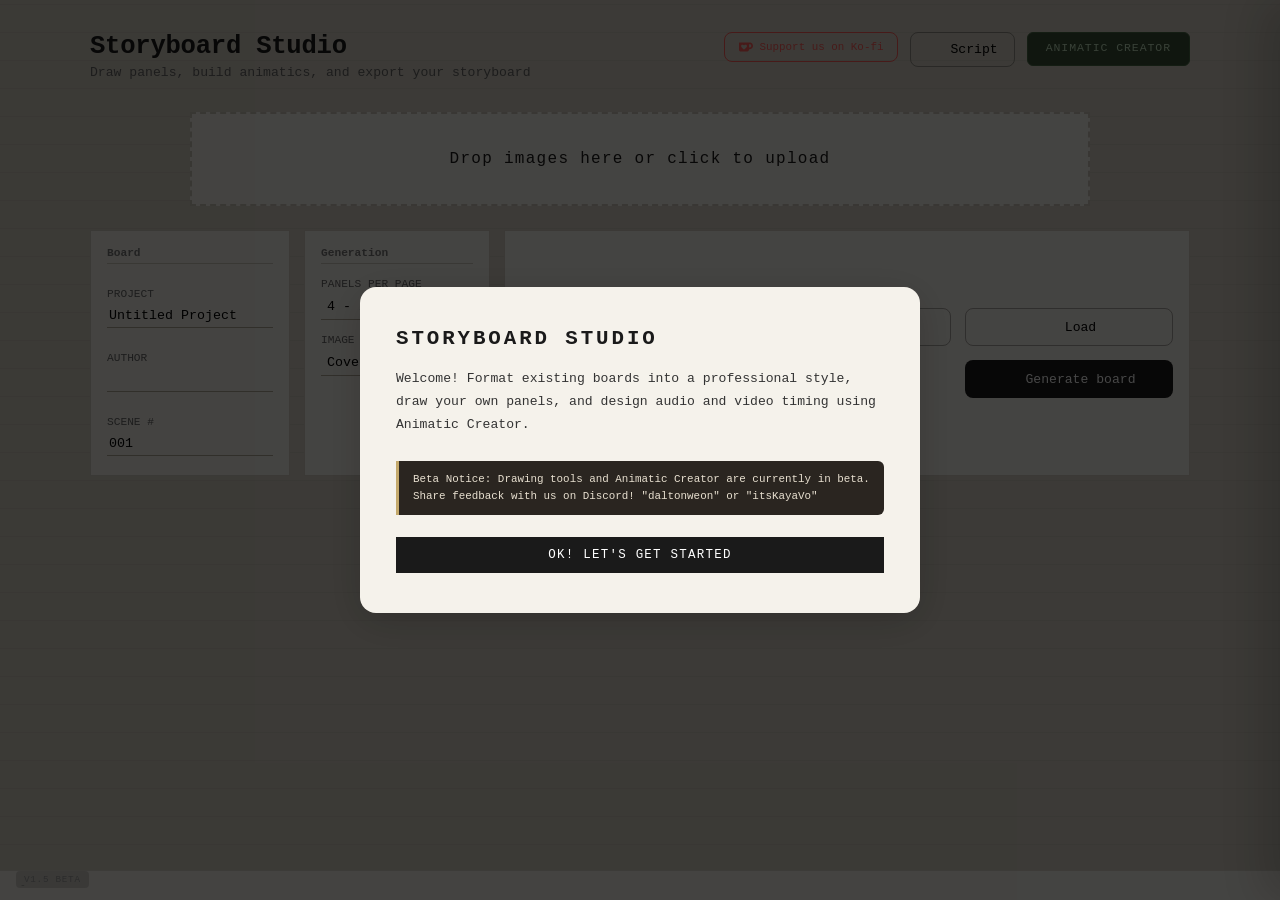
==== index.html @ 00020fbd "Add files via upload" ====
<!DOCTYPE html>
<html lang="en">
<head>
<meta charset="UTF-8">
<meta name="viewport" content="width=device-width, initial-scale=1.0, viewport-fit=cover">
<meta name="apple-mobile-web-app-capable" content="yes">
<meta name="apple-mobile-web-app-status-bar-style" content="black-translucent">
<meta name="apple-mobile-web-app-title" content="SB Studio">
<meta name="mobile-web-app-capable" content="yes">
<meta name="theme-color" content="#1a1a1a">
<link rel="preconnect" href="https://fonts.googleapis.com">
<link rel="preconnect" href="https://fonts.gstatic.com" crossorigin>
<link href="https://fonts.googleapis.com/css2?family=DM+Sans:wght@300;400;500;600&display=swap" rel="stylesheet">
<meta name="description" content="Draw panels, build animatics, and export your storyboard.">
<title>Storyboard Studio</title>
<link rel="icon" type="image/png" href="favi.png">
<link rel="apple-touch-icon" href="icons/Icon-iOS-Default-60x60@3x.png">
<link rel="apple-touch-icon" sizes="152x152" href="icons/Icon-iOS-Default-76x76@2x.png">
<link rel="apple-touch-icon" sizes="167x167" href="icons/Icon-iOS-Default-83.5x83.5@2x.png">
<link rel="apple-touch-icon" sizes="180x180" href="icons/Icon-iOS-Default-60x60@3x.png">
<link rel="manifest" href="manifest.json">
<script src="https://cdnjs.cloudflare.com/ajax/libs/html2canvas/1.4.1/html2canvas.min.js"></script>
<script src="https://cdnjs.cloudflare.com/ajax/libs/jspdf/2.5.1/jspdf.umd.min.js"></script>
<script src="https://unpkg.com/lucide@latest/dist/umd/lucide.min.js"></script>
<script src="https://cdn.jsdelivr.net/npm/gifuct-js@2.1.2/dist/gifuct.min.js"></script>
<script src="https://cdn.jsdelivr.net/npm/ag-psd@25.2.5/dist/bundle.js"></script>
<script src="https://cdn.jsdelivr.net/npm/jszip@3.10.1/dist/jszip.min.js"></script>
<script src="https://cdn.jsdelivr.net/npm/mp4-muxer@5.2.2/build/mp4-muxer.js"></script>
<script src="https://cdn.jsdelivr.net/npm/webm-muxer@5.1.4/build/webm-muxer.js"></script>
<style>
:root{
  --ink:#1a1a1a;
  --paper:#f5f2eb;
  --line:#b0a898;
}
*{ box-sizing:border-box; margin:0; padding:0; font-weight:normal; font-family:"Courier New",monospace; }
html,body{ overflow-x:hidden; }
body{ background:#d6d0c4; color:var(--ink); min-height:100vh; padding:32px 16px 48px;
  background-image:repeating-linear-gradient(0deg,transparent,transparent 27px,rgba(0,0,0,.04) 27px,rgba(0,0,0,.04) 28px); }
body.script-open .app-shell{ width:50%; margin-left:0; transition:width .28s ease; }
.app-shell{ width:100%; transition:width .28s ease; }
header{ max-width:1100px; margin:0 auto 32px; display:flex; align-items:flex-start; justify-content:space-between; gap:12px; flex-wrap:wrap; }
.header-copy{ text-align:left; flex:1; }
header h1{ font-size:1.6rem; letter-spacing:-.01em; text-transform:none; font-weight:600; font-family:"Courier New",monospace; }
header p{ margin-top:4px; color:#666; font-size:.82rem; font-family:"Courier New",monospace; }
.icon{ width:15px; height:15px; stroke-width:1.8; vertical-align:-3px; flex-shrink:0; }
.icon-btn{ display:inline-flex; align-items:center; gap:8px; justify-content:center; }
.upload-zone{ background:var(--paper); border:2px dashed rgba(176,168,152,.6); max-width:900px; margin:0 auto 24px; padding:36px; text-align:center; cursor:pointer; position:relative; }
.upload-zone.drag{ border-color:var(--ink); }
.upload-zone input{ position:absolute; inset:0; opacity:0; cursor:pointer; }
.upload-zone span{ letter-spacing:.08em; }
.controls{ max-width:1100px; margin:0 auto 24px; display:grid; grid-template-columns:200px 186px minmax(0,1fr); gap:14px; align-items:stretch; }
.control-group{ background:var(--paper); border:1px solid rgba(176,168,152,.5); padding:16px; display:flex; flex-wrap:wrap; gap:14px; align-items:flex-end; min-height:246px; }
.control-group.identity{ gap:24px; align-content:flex-start; }
.control-group.generation{ align-content:flex-start; }
.control-group.actions{ display:grid; grid-template-columns:repeat(3,minmax(156px,1fr)); grid-auto-rows:38px; gap:14px; align-content:center; align-items:stretch; justify-items:stretch; }
.control-group.actions .btn,
.control-group.actions .btn-outline{ width:100%; min-width:0; height:38px; padding:0 14px; }
.control-group.actions #generateBtn{ grid-column:3; }
.control-group-title{ flex-basis:100%; font-size:.7rem; color:#777; text-transform:none; letter-spacing:0; padding-bottom:4px; border-bottom:1px solid rgba(176,168,152,.55); font-weight:600; font-family:"Courier New",monospace; }
.field{ display:flex; flex-direction:column; gap:4px; }
.field label{ font-size:.7rem; text-transform:uppercase; color:#666; }
.field input,.field select{ border:none; border-bottom:1px solid var(--line); background:transparent; padding:4px 2px; outline:none; min-width:110px; }
.control-group.identity .field,
.control-group.identity input,
.control-group.generation .field,
.control-group.generation select{ width:100%; }
body.script-open .controls{ grid-template-columns:1fr; }
body.script-open .control-group{ min-height:auto; }
body.script-open .control-group.actions{ grid-template-columns:1fr 1fr; }
body.script-open .control-group.actions #generateBtn{ grid-column:auto; }
button{ cursor:pointer; }
.btn,.btn-outline{ padding:9px 16px; border:none; text-transform:none; letter-spacing:0; white-space:nowrap; border-radius:8px; font-family:"Courier New",monospace; font-size:.82rem; }
.btn{ background:var(--ink); color:white; }
.btn-outline{ background:transparent; border:1px solid rgba(26,26,26,.35); }
.hidden-setting{ display:none!important; }
#script-workspace{ position:fixed; top:0; right:0; width:50vw; height:100vh; background:#f7f4ec; border-left:1px solid var(--line); box-shadow:-18px 0 44px rgba(0,0,0,.18); z-index:900; transform:translateX(100%); transition:transform .28s ease,width .2s ease; display:flex; flex-direction:column; min-width:360px; resize:horizontal; overflow:auto; direction:rtl; }
#script-workspace.open{ transform:translateX(0); }
#script-workspace.minimized{ height:52px; overflow:hidden; }
#script-workspace>*{ direction:ltr; }
.script-head{ height:52px; flex-shrink:0; display:flex; align-items:center; justify-content:space-between; gap:12px; padding:10px 14px; background:#eee8dc; border-bottom:1px solid rgba(176,168,152,.4); }
.script-title{ font-size:.75rem; text-transform:uppercase; letter-spacing:.08em; color:#555; }
.script-actions{ display:flex; gap:8px; align-items:center; }
.script-actions button{ width:30px; height:30px; padding:0; }
#scriptText{ flex:1; min-height:420px; width:100%; border:0; outline:0; resize:none; padding:24px; background:#fffdf8; color:#1a1a1a; font:15px/1.55 "Courier New",monospace!important; white-space:pre; overflow:auto; tab-size:4; }
#panel-editor{ max-width:1100px; margin:0 auto 24px; display:none; }
#panel-editor h2{ margin-bottom:12px; text-transform:none; font-size:.82rem; font-weight:600; color:#555; letter-spacing:0; font-family:"Courier New",monospace; }
.pe-list{ display:flex; flex-direction:column; gap:10px; }
.pe-card{ background:var(--paper); border:1px solid rgba(176,168,152,.5); display:grid; grid-template-columns:32px 28px 110px 1fr 1fr 1fr 72px; min-height:120px; }
.pe-drag{ display:flex; align-items:center; justify-content:center; cursor:grab; border-right:1px solid rgba(176,168,152,.4); color:#999; user-select:none; -webkit-user-select:none; touch-action:none; }
.pe-num{ display:flex; align-items:center; justify-content:center; border-right:1px solid rgba(176,168,152,.4); font-size:.7rem; color:#888; }
.pe-thumb{ width:110px; height:100%; object-fit:cover; border-right:1px solid var(--line); }
.pe-placeholder{ display:flex; align-items:center; justify-content:center; color:#aaa; border-right:1px solid var(--line); font-size:.75rem; }
.pe-cell{ padding:8px; display:flex; flex-direction:column; gap:6px; border-right:1px solid rgba(176,168,152,.4); }
.pe-cell label{ font-size:.65rem; text-transform:uppercase; color:#777; }
.pe-cell textarea{ resize:none; border:none; border-bottom:1px solid #ccc; background:transparent; min-height:50px; outline:none; }
.pe-btns{ display:flex; flex-direction:column; align-items:center; justify-content:space-around; padding:4px; gap:4px; }
.pe-del,.pe-draw,.pe-copy{ border:none; background:transparent; font-size:.95rem; cursor:pointer; padding:2px 4px; }
.pe-del{ color:#999; } .pe-del:hover{ color:#c0392b; }
.pe-draw{ color:#4a9; } .pe-copy{ color:#3498db; }
#board-wrap{ max-width:1200px; margin:0 auto; display:none; }
.storyboard-page{ background:white; border:1px solid #ccc; margin-bottom:40px; display:flex; flex-direction:column; }
.storyboard-page.a4.landscape{ width:1123px; height:794px; }
.storyboard-page.letter.landscape{ width:1056px; height:816px; }
.storyboard-page.a4.portrait{ width:794px; height:1123px; }
.storyboard-page.letter.portrait{ width:816px; height:1056px; }
.sb-header{ display:grid; grid-template-columns:1fr 1fr 1fr; border-bottom:1px solid #111; flex-shrink:0; }
.sb-header-cell{ padding:6px 10px; border-right:1px solid #111; }
.sb-header-cell:last-child{ border-right:none; }
.label{ font-size:.7rem; color:#777; text-transform:none; font-family:"Courier New",monospace; }
.value{ font-size:.9rem; margin-left:5px; }
.sb-grid{ display:grid; gap:8px; padding:8px; flex:1; grid-auto-rows:1fr; min-height:0; }
.page-number{ border-top:1px solid #111; padding:4px 8px; text-align:right; font-size:.65rem; color:#999; flex-shrink:0; }
.cols-1{ grid-template-columns:1fr; }
.cols-2{ grid-template-columns:1fr 1fr; }
.cols-3{ grid-template-columns:1fr 1fr 1fr; }
.cols-4{ grid-template-columns:repeat(4,1fr); }
.dense-grid{ gap:5px; padding:6px; }
.dense-grid .sb-panel-header div{ padding:2px 4px; }
.dense-grid .ph-label{ font-size:.46rem; }
.dense-grid .ph-val{ font-size:.6rem; }
.dense-grid .sb-strip-cell{ padding:3px 5px; }
.dense-grid .sl{ font-size:.46rem; margin-bottom:2px; }
.dense-grid .content{ font-size:.56rem; line-height:1.3; }
.dense-grid .sb-notes{ font-size:.54rem; padding:3px 5px; }
.sb-panel{ border:1px solid #333; display:flex; flex-direction:column; min-height:0; overflow:hidden; }
.sb-panel-header{ display:grid; grid-template-columns:1fr 1fr 1fr; border-bottom:1px solid #111; flex-shrink:0; }
.sb-panel-header div{ padding:4px 6px; border-right:1px solid #111; }
.sb-panel-header div:last-child{ border-right:none; }
.ph-label{ font-size:.58rem; color:#777; display:block; }
.ph-val{ font-size:.75rem; }
/* Frame fills available space - no fixed aspect-ratio that causes overflow */
.sb-frame{ flex:1; overflow:hidden; background:white; position:relative; min-height:0; }
.sb-frame img{ position:absolute; inset:0; width:100%; height:100%; object-fit:cover; display:block; }
.sb-frame.contain img{ object-fit:contain; }
.sb-frame svg.stroke-overlay{ position:absolute; inset:0; width:100%; height:100%; pointer-events:none; overflow:visible; }
.sb-placeholder{ width:100%; height:100%; display:flex; align-items:center; justify-content:center; color:#aaa; font-size:.8rem; }
.sb-strip{ display:grid; grid-template-columns:1fr 1fr; border-top:1px solid #111; flex-shrink:0; height:40px; }
.sb-strip-cell{ padding:3px 6px; border-right:1px solid #111; display:flex; flex-direction:column; overflow:hidden; }
.sb-strip-cell:last-child{ border-right:none; }
.sl{ font-size:.52rem; text-transform:uppercase; color:#777; display:block; margin-bottom:1px; flex-shrink:0; }
.content{ white-space:pre-wrap; font-size:.62rem; line-height:1.25; overflow:hidden; }
.sb-notes{ border-top:1px solid #111; padding:3px 6px; font-size:.62rem; white-space:pre-wrap; flex-shrink:0; max-height:28px; overflow:hidden; }
.board-actions{ max-width:1100px; margin:0 auto 40px; display:none; gap:10px; justify-content:flex-end; flex-wrap:wrap; }
#export-overlay{ position:fixed; inset:0; background:rgba(0,0,0,.5); display:none; align-items:center; justify-content:center; z-index:999; }
#export-overlay.active{ display:flex; }
.export-box{ background:white; border:1px solid #ccc; padding:30px; text-align:center; }

/* ═══ DRAW OVERLAY ═══════════════════════════════════ */
#draw-overlay{ position:fixed; inset:0; background:#1a1a1a; z-index:1000; display:none; flex-direction:column; font-family:"DM Sans","Segoe UI",sans-serif!important; }
#draw-overlay *{ font-family:"DM Sans","Segoe UI",sans-serif!important; }
#draw-overlay.active{ display:flex; }
#draw-toolbar{ background:#38383a; border-bottom:1px solid #1a1a1a; padding:6px 10px; display:flex; align-items:center; gap:8px; flex-wrap:wrap; flex-shrink:0; user-select:none; overflow-x:auto; }
.dt-group{ display:flex; align-items:center; gap:5px; padding-right:8px; border-right:1px solid #333; flex-shrink:0; }
.dt-group:last-child{ border-right:none; margin-left:auto; }
.dt-btn{ background:#222; border:1px solid #444; color:#ccc; padding:4px 8px; font-size:.68rem; text-transform:uppercase; letter-spacing:.05em; cursor:pointer; transition:background .1s; font-family:"Courier New",monospace; white-space:nowrap; }
.dt-btn:hover{ background:#2e2e2e; color:#fff; }
.dt-btn.active{ background:#444; color:#fff; border-color:#888; }
.dt-label{ color:#666; font-size:.62rem; text-transform:uppercase; letter-spacing:.05em; white-space:nowrap; }
#dt-color-swatch{ width:24px; height:24px; border:2px solid #555; cursor:pointer; flex-shrink:0; position:relative; }
#dt-color-input{ position:absolute; inset:0; opacity:0; cursor:pointer; width:100%; height:100%; }
/* HSL color wheel */
#dt-wheel-wrap{ position:relative; width:24px; height:24px; cursor:pointer; flex-shrink:0; }
#dt-wheel-canvas{ border-radius:50%; width:24px; height:24px; display:block; border:2px solid #555; }
.dt-recent-dot{ width:18px; height:18px; border:1px solid #444; cursor:pointer; flex-shrink:0; border-radius:2px; }
.dt-recent-dot:hover{ outline:2px solid #888; }
#dt-stroke-range{ width:60px; cursor:pointer; accent-color:#888; }
.dt-stroke-preview{ width:32px; height:18px; display:flex; align-items:center; justify-content:center; }
#dt-opacity-range{ width:55px; cursor:pointer; accent-color:#888; }
#dt-stab-range{ width:55px; cursor:pointer; accent-color:#3af; }
#dt-stab-val{ color:#3af; font-size:.65rem; min-width:28px; }
#draw-canvas-wrap{ flex:1; overflow:hidden; display:flex; align-items:center; justify-content:center; padding:16px; position:relative; background:#222; cursor:grab; }
#draw-canvas-wrap.panning{ cursor:grabbing; }
#draw-stage{ position:relative; background:#fff; flex-shrink:0; box-shadow:0 4px 32px rgba(0,0,0,.5); transform-origin:center center; will-change:transform; }
#draw-bg-img{ position:absolute; inset:0; width:100%; height:100%; object-fit:contain; pointer-events:none; display:block; }
#draw-svg{ position:absolute; inset:0; width:100%; height:100%; touch-action:none; display:block; }
#draw-import-input,#draw-grid-input{ display:none; }
.sel-handle{ fill:#fff; stroke:#0af; stroke-width:2; cursor:pointer; filter:drop-shadow(0 1px 3px rgba(0,0,0,.7)); }
.sel-box{ fill:none; stroke:#0af; stroke-width:2; stroke-dasharray:6 3; pointer-events:none; filter:drop-shadow(0 0 3px rgba(0,170,255,.4)); }
.sel-rot-handle{ fill:#fff; stroke:#0af; stroke-width:2; cursor:crosshair; filter:drop-shadow(0 1px 3px rgba(0,0,0,.7)); }
.lasso-preview{ fill:rgba(0,160,255,.08); stroke:#0af; stroke-width:1; stroke-dasharray:5 3; pointer-events:none; }
.grid-overlay{ position:absolute; inset:0; width:100%; height:100%; pointer-events:none; object-fit:contain; mix-blend-mode:multiply; }
/* Bezier pen control point styles */
.cp-line{ stroke:#0af; stroke-width:1; stroke-dasharray:3 2; pointer-events:none; }
.cp-anchor{ fill:#fff; stroke:#0af; stroke-width:1.5; cursor:move; }
.cp-handle{ fill:#0af; stroke:#0af; stroke-width:1; cursor:move; }
#draw-mode-pill{ position:absolute; bottom:12px; left:50%; transform:translateX(-50%); background:rgba(0,0,0,.75); color:#fff; font-size:.65rem; padding:3px 12px; letter-spacing:.08em; text-transform:uppercase; pointer-events:none; border-radius:20px; }
#draw-panel-nav{ background:#38383a; border-top:1px solid #1a1a1a; padding:5px 10px; display:flex; align-items:center; gap:8px; flex-shrink:0; }
#draw-panel-strip{ display:flex; gap:5px; overflow-x:auto; flex:1; }
.dpn-thumb{ width:60px; height:34px; object-fit:cover; border:2px solid #333; cursor:pointer; flex-shrink:0; background:#222; }
.dpn-thumb.active{ border-color:#c4a96b; }
.dpn-empty{ width:60px; height:34px; border:2px solid #333; cursor:pointer; flex-shrink:0; background:#222; display:flex; align-items:center; justify-content:center; font-size:.58rem; color:#555; }
.dpn-empty.active{ border-color:#c4a96b; }
/* ═══ PANEL INFO SIDEBAR ════════════════════════════ */
#draw-panel-info{
  position:absolute; top:0; right:0; width:230px; height:100%;
  background:#38383a; border-left:1px solid #1a1a1a;
  display:flex; flex-direction:column; z-index:20;
  transform:translateX(100%); transition:transform .2s ease;
  pointer-events:auto;
}
#draw-panel-info.open{ transform:translateX(0); }
#dpi-header{
  background:#0c0c0c; border-bottom:1px solid #2a2a2a;
  padding:7px 10px; display:flex; align-items:center; justify-content:space-between; flex-shrink:0;
}
#dpi-panel-badge{
  background:#1e1e1e; border-bottom:1px solid #1a1a1a;
  padding:5px 10px; font-size:.6rem; color:#555; letter-spacing:.08em; flex-shrink:0;
}
.dpi-label{ color:#555; font-size:.6rem; text-transform:uppercase; letter-spacing:.06em; display:block; margin-bottom:4px; }
.dpi-field{ padding:8px 10px; border-bottom:1px solid #1a1a1a; flex-shrink:0; }
.dpi-field select,.dpi-field textarea{
  width:100%; background:#181818; border:1px solid #2e2e2e; color:#bbb;
  padding:5px 6px; font-size:.7rem; font-family:"Courier New",monospace;
  outline:none; resize:none; transition:border-color .1s;
}
.dpi-field select:focus,.dpi-field textarea:focus{ border-color:#555; color:#eee; }
.dpi-field textarea{ min-height:56px; }
#dpi-close{ background:transparent; border:none; color:#555; cursor:pointer; font-size:.75rem; padding:0; line-height:1; }
#dpi-close:hover{ color:#aaa; }
#dt-info-btn.active{ background:#1e4a6e; border-color:#0af; color:#0af; }
.draw-side-tabs{ display:flex; gap:6px; padding:8px 10px 0; background:#38383a; border-bottom:1px solid #1a1a1a; }
.draw-side-tabs button{ flex:1; }
.draw-side-section{ display:none; overflow:auto; }
.draw-side-section.active{ display:block; }
#layer-list{ display:flex; flex-direction:column; gap:6px; padding:10px; }
.layer-row{ display:grid; grid-template-columns:24px 1fr 64px 24px 24px; align-items:center; gap:6px; background:#181818; border:1px solid #2a2a2a; padding:6px; color:#bbb; }
.layer-row.active{ border-color:#0af; background:#14202a; }
.layer-row input[type="text"]{ width:100%; background:transparent; border:0; color:#ddd; outline:0; font-size:.68rem; }
.layer-row input[type="range"]{ width:64px; accent-color:#0af; }
.layer-row button{ background:transparent; border:0; color:#aaa; padding:2px; display:flex; align-items:center; justify-content:center; }
.layer-row button:disabled{ opacity:.25; cursor:default; }
.layer-controls{ display:flex; gap:6px; padding:0 10px 10px; }
.layer-controls .dt-btn{ flex:1; }
.mini-help{ color:#666; font-size:.62rem; line-height:1.35; padding:0 10px 10px; }

/* ═══ PANEL STRIP CONTROLS ══════════════════════════ */
#draw-panel-nav{ position:relative; }
.dpn-action-btn{
  width:34px; height:34px; background:#1a1a1a; border:2px solid #333;
  color:#777; cursor:pointer; display:flex; align-items:center; justify-content:center;
  font-size:.85rem; flex-shrink:0; font-family:"Courier New",monospace;
  transition:border-color .1s, color .1s; user-select:none;
}
.dpn-action-btn:hover{ border-color:#555; color:#fff; background:#222; }
.dpn-action-btn.add{ color:#3a9; border-color:#2a6; }
.dpn-action-btn.add:hover{ color:#4eb; border-color:#3af; background:#0a1e1a; }
.dpn-action-btn.del{ color:#855; }
.dpn-action-btn.del:hover{ color:#f55; border-color:#a33; background:#1a0a0a; }
.dpn-action-btn.dup:hover{ color:#7bf; border-color:#39f; background:#0a0f1e; }

/* Drop indicator line for drag reorder */
.dpn-drop-line{
  width:3px; height:34px; background:#0af; flex-shrink:0; border-radius:2px;
  pointer-events:none; animation:dpn-blink .5s step-end infinite;
}
@keyframes dpn-blink{ 0%,100%{opacity:1} 50%{opacity:.4} }
.dpn-thumb.dragging,.dpn-empty.dragging{ opacity:.35; border-color:#444; }

/* Color wheel popup */
#colorwheel-popup{ position:fixed; z-index:2000; display:none; background:#1a1a1a; border:1px solid #444; padding:10px; border-radius:6px; box-shadow:0 8px 32px rgba(0,0,0,.6); }
#colorwheel-popup.active{ display:block; }
#cw-canvas{ border-radius:50%; cursor:crosshair; display:block; }
#cw-brightness{ width:180px; margin-top:8px; accent-color:#888; }
#cw-hex{ background:#222; border:1px solid #444; color:#eee; padding:3px 6px; font-size:.75rem; width:80px; margin-top:6px; outline:none; font-family:"Courier New",monospace; }
#cw-preview{ width:24px; height:24px; border:2px solid #555; display:inline-block; vertical-align:middle; margin-left:6px; }
#cw-close{ float:right; background:transparent; border:none; color:#888; font-size:.8rem; cursor:pointer; padding:0; }

/* ═══ ONION SKIN POPUP ══════════════════════════════ */
#onion-popup{
  position:fixed; z-index:2100; display:none;
  background:#1a1a1a; border:1px solid #444; border-radius:6px;
  box-shadow:0 8px 32px rgba(0,0,0,.7); padding:14px; min-width:260px;
}
#onion-popup.active{ display:block; }
.onion-head{
  display:flex; align-items:center; justify-content:space-between;
  margin-bottom:10px; padding-bottom:8px; border-bottom:1px solid #333;
}
.onion-head span{ color:#aaa; font-size:.7rem; text-transform:uppercase; letter-spacing:.08em; }
#onion-close{ background:transparent; border:none; color:#666; cursor:pointer; font-size:.8rem; padding:0; }
#onion-close:hover{ color:#aaa; }
.onion-row{
  display:grid; grid-template-columns:1fr auto auto; align-items:center;
  gap:8px; margin-bottom:10px;
}
.onion-row label{ color:#888; font-size:.65rem; text-transform:uppercase; letter-spacing:.05em; }
.onion-count{
  display:flex; align-items:center; gap:4px;
}
.onion-count button{
  width:22px; height:22px; background:#222; border:1px solid #444;
  color:#bbb; cursor:pointer; font-size:.75rem; display:flex;
  align-items:center; justify-content:center; font-family:"Courier New",monospace;
  border-radius:2px; padding:0;
}
.onion-count button:hover{ background:#333; color:#fff; }
.onion-count span{ min-width:18px; text-align:center; color:#eee; font-size:.75rem; }
.onion-swatch{
  width:22px; height:22px; border:2px solid #555; cursor:pointer;
  position:relative; flex-shrink:0; border-radius:2px;
}
.onion-swatch input[type=color]{
  position:absolute; inset:0; opacity:0; cursor:pointer; width:100%; height:100%;
}
.onion-sep{ height:1px; background:#2a2a2a; margin:8px 0; }
.onion-toggle-row{
  display:flex; align-items:center; justify-content:space-between;
  margin-bottom:8px;
}
.onion-toggle-row label{ color:#888; font-size:.65rem; text-transform:uppercase; letter-spacing:.05em; }
.onion-mode-btns{ display:flex; gap:4px; }
.onion-mode-btns button{
  padding:3px 8px; background:#222; border:1px solid #444;
  color:#888; cursor:pointer; font-size:.62rem; font-family:"Courier New",monospace;
  text-transform:uppercase; letter-spacing:.04em; border-radius:2px;
}
.onion-mode-btns button.active{ background:#333; border-color:#888; color:#fff; }
.onion-opacity-row{
  display:grid; grid-template-columns:1fr auto; align-items:center; gap:8px; margin-bottom:4px;
}
.onion-opacity-row label{ color:#888; font-size:.65rem; text-transform:uppercase; }
.onion-opacity-row input{ width:80px; accent-color:#888; }
.onion-opacity-val{ color:#aaa; font-size:.65rem; min-width:30px; text-align:right; }
#dt-onion-btn.active{ background:#2a1f0a; border-color:#c8922a; color:#f0b84a; }

/* ═══ PRO MODE BUTTON ═══════════════════════════════ */
#pro-mode-btn{
  background:#3a5137; border:1px solid #4a6a47; color:#c8e6c4;
  padding:8px 18px; letter-spacing:.08em; text-transform:uppercase; cursor:pointer;
  font-family:"Courier New",monospace; font-size:.72rem; border-radius:6px;
  transition:all .2s; white-space:nowrap;
}
#pro-mode-btn:hover{ background:#4a6147; color:#e0f0dc; }
#pro-mode-btn.active{ background:#1c9105; border-color:#2ab006; color:#fff; box-shadow:0 0 8px rgba(28,145,5,.4); }

/* ═══ PRO / TIMELINE SHELL ══════════════════════════ */
#pro-shell{
  position:fixed; inset:0; z-index:1500; display:none; flex-direction:column;
  background:#2a2a2a; font-family:"DM Sans","Segoe UI",sans-serif!important;
}
#pro-shell *{ font-family:"DM Sans","Segoe UI",sans-serif!important; }
#pro-shell.active{ display:flex; }

/* Pro top bar */
#pro-topbar{
  height:44px; background:#38383a; border-bottom:1px solid #1a1a1a;
  display:flex; align-items:center; gap:8px; padding:0 12px; flex-shrink:0;
}
#pro-topbar .pro-title{ color:#c8e6c4; font-size:.75rem; letter-spacing:.1em; text-transform:uppercase; margin-right:8px; }
.pro-tb-btn{
  background:#38383a; border:1px solid #555; color:#ccc; padding:4px 10px; border-radius:6px;
  font-size:.65rem; text-transform:uppercase; cursor:pointer; letter-spacing:.05em;
  font-family:"Courier New",monospace; white-space:nowrap; transition:all .1s;
}
.pro-tb-btn:hover{ background:#4a4a4c; color:#fff; border-color:#888; }
.pro-tb-btn.active{ background:#3a5137; border-color:#1c9105; color:#c8e6c4; }
#pro-topbar .spacer{ flex:1; }
#pro-time-display{
  color:#c8e6c4; font-size:.72rem; letter-spacing:.05em;
  background:#2a2a2a; border:1px solid #555; padding:3px 10px; min-width:90px; text-align:center; border-radius:4px;
}

/* Pro main area split */
#pro-main{ display:flex; flex:1; min-height:0; overflow:hidden; background:#242424; }

/* Preview panel (left) */
#pro-preview{
  width:340px; flex-shrink:0; background:#2a2a2a; border-right:1px solid #1a1a1a;
  display:flex; flex-direction:column; align-items:center; padding:16px; gap:10px;
}
#pro-preview-frame{
  width:100%; aspect-ratio:16/9; background:#000; border:1px solid #222;
  position:relative; overflow:hidden;
}
#pro-preview-frame img{ position:absolute; inset:0; width:100%; height:100%; object-fit:contain; }
#pro-preview-frame svg{ position:absolute; inset:0; width:100%; height:100%; pointer-events:none; }
#pro-preview-label{ color:#555; font-size:.62rem; letter-spacing:.06em; }
#pro-playback-btns{ display:flex; gap:6px; align-items:center; }
.pb-btn{
  width:32px; height:32px; background:#1a1a1a; border:1px solid #333;
  color:#aaa; cursor:pointer; display:flex; align-items:center; justify-content:center;
  font-size:.85rem; border-radius:50%; transition:all .1s;
}
.pb-btn:hover{ background:#252525; color:#fff; border-color:#555; }
.pb-btn.play-btn{ width:42px; height:42px; font-size:1rem; }
.pb-btn.playing{ background:#1a4a1a; border-color:#2a8a2a; color:#4ef04e; }

/* Panel list (right sidebar of pro mode) */
#pro-panel-list{
  width:180px; flex-shrink:0; background:#38383a; border-left:1px solid #1a1a1a;
  display:flex; flex-direction:column; overflow:hidden;
}
#pro-panel-thumbs{ overflow-y:auto; flex:1; display:flex; flex-direction:column; gap:3px; padding:6px; }
.pro-pthumb{
  border:2px solid #222; cursor:pointer; flex-shrink:0; position:relative;
  aspect-ratio:16/9; background:#111; overflow:hidden;
}
.pro-pthumb img{ width:100%; height:100%; object-fit:cover; display:block; }
.pro-pthumb canvas{ width:100%; height:100%; display:block; object-fit:cover; }
.pro-pthumb.active{ border-color:#8844ff; }
.pro-pthumb-label{
  position:absolute; bottom:0; left:0; right:0; background:rgba(0,0,0,.65);
  color:#888; font-size:.5rem; padding:2px 4px; text-align:center;
}
/* Action buttons that appear on hover */
.pro-pthumb-actions{
  position:absolute; top:0; left:0; right:0;
  display:none; gap:2px; padding:3px;
  background:linear-gradient(rgba(0,0,0,.7),transparent);
  justify-content:flex-end;
}
.pro-pthumb:hover .pro-pthumb-actions{ display:flex; }
.pro-pthumb-btn{
  width:20px; height:20px; border:1px solid rgba(255,255,255,.25); background:rgba(0,0,0,.6);
  color:#fff; cursor:pointer; display:flex; align-items:center; justify-content:center;
  border-radius:3px; flex-shrink:0; padding:0; font-size:.6rem;
  transition:background .1s;
}
.pro-pthumb-btn:hover{ background:rgba(255,255,255,.2); }
.pro-pthumb-btn.delete:hover{ background:rgba(200,30,30,.6); border-color:#f44; }
/* Add panel button at top of sidebar */
#pro-panel-add-btn{
  width:100%; padding:8px 0; background:#3a5137; border:1px solid #4a6a47;
  color:#c8e6c4; font-family:'Courier New',monospace; font-size:.62rem;
  text-transform:uppercase; letter-spacing:.08em; cursor:pointer; border-radius:0;
  display:flex; align-items:center; justify-content:center; gap:5px;
  transition:all .1s; flex-shrink:0;
}
#pro-panel-add-btn:hover{ background:#1c9105; border-color:#2ab006; color:#fff; }
/* Track add/delete buttons */
.tl-track-controls{
  display:flex; gap:4px; align-items:center; margin-left:auto;
}
.tl-track-ctrl-btn{
  width:18px; height:18px; border:1px solid #333; background:#1a1a1a;
  color:#888; cursor:pointer; display:flex; align-items:center; justify-content:center;
  font-size:.7rem; border-radius:2px; padding:0; line-height:1; flex-shrink:0;
  font-family:'Courier New',monospace;
}
.tl-track-ctrl-btn:hover{ background:#2a2a2a; color:#fff; border-color:#555; }
.tl-track-ctrl-btn.add:hover{ color:#4ef0a0; border-color:#4ef0a0; }
.tl-track-ctrl-btn.del:hover{ color:#f44; border-color:#f44; }

#pro-panel-list-head{
  padding:7px 8px; border-bottom:1px solid #1a1a1a; color:#aaa; font-size:.6rem;
  text-transform:uppercase; letter-spacing:.08em; flex-shrink:0;
  display:flex; align-items:center; justify-content:space-between;
}
#pro-panel-thumbs{ overflow-y:auto; flex:1; display:flex; flex-direction:column; gap:3px; padding:6px; }

/* ═══ TIMELINE ══════════════════════════════════════ */
#pro-timeline-area{
  display:flex; flex-direction:column; flex:1; min-height:0; overflow:hidden; position:relative; background:#242424;
}
#timeline-header{
  height:32px; background:#38383a; border-bottom:1px solid #1a1a1a;
  display:flex; align-items:center; gap:8px; padding:0 10px; flex-shrink:0;
}
.tl-head-label{ color:#aaa; font-size:.6rem; text-transform:uppercase; letter-spacing:.08em; }
#tl-zoom-range{ width:70px; accent-color:#1c9105; cursor:pointer; }
#tl-total-dur{ color:#aaa; font-size:.6rem; min-width:60px; }
.tl-btn{
  background:#38383a; border:1px solid #555; color:#ccc; padding:2px 8px; border-radius:4px;
  font-size:.6rem; cursor:pointer; font-family:"Courier New",monospace;
  text-transform:uppercase; letter-spacing:.04em;
}
.tl-btn:hover{ background:#222; color:#ccc; }

#timeline-wrap{ flex:1; display:flex; min-height:0; overflow:hidden; position:relative; }

/* Track labels column */
#tl-labels{ width:140px; flex-shrink:0; background:#38383a; border-right:1px solid #1a1a1a; overflow-y:hidden; }
#tl-labels-inner{ display:flex; flex-direction:column; }
.tl-label-row{
  height:44px; border-bottom:1px solid #1a1a1a; display:flex; align-items:center;
  padding:0 8px; gap:6px; font-size:.6rem; color:#888; flex-shrink:0;
}
.tl-label-row.panels-row{ background:#3a5137; color:#c8e6c4; }
.tl-label-row.audio-row{ background:#513939; }
.tl-label-row.audio-row.solo-active{ background:#1a1000; }
.tl-track-name{ flex:1; overflow:hidden; text-overflow:ellipsis; white-space:nowrap; font-size:.58rem; }
.tl-mute-btn,.tl-solo-btn{
  width:18px; height:18px; border:1px solid #333; background:#1a1a1a; color:#666;
  cursor:pointer; font-size:.5rem; display:flex; align-items:center; justify-content:center;
  font-family:"Courier New",monospace; border-radius:2px; padding:0; flex-shrink:0;
}
.tl-mute-btn:hover{ color:#f44; border-color:#f44; }
.tl-mute-btn.muted{ background:#3a0a0a; border-color:#f44; color:#f44; }
.tl-solo-btn:hover{ color:#fa0; border-color:#fa0; }
.tl-solo-btn.soloed{ background:#2a1a00; border-color:#fa0; color:#fa0; }
.tl-drop-zone{
  font-size:.5rem; color:#333; letter-spacing:.04em; overflow:hidden;
  text-overflow:ellipsis; white-space:nowrap;
}

/* Scrollable track canvas area */
#tl-canvas-wrap{ flex:1; overflow:hidden; position:relative; cursor:default; background:#242424; }
#tl-ruler-canvas{ position:absolute; top:0; left:0; height:20px; display:block; }
#tl-tracks-scroll{ position:absolute; top:20px; left:0; right:0; bottom:0; overflow-x:auto; overflow-y:hidden; }
#tl-tracks-inner{ position:relative; }
#tl-playhead{ position:absolute; top:0; width:2px; background:#f0b030; pointer-events:none; z-index:30; }

/* Track rows */
.tl-track{
  height:44px; border-bottom:1px solid #1a1a1a; position:relative; flex-shrink:0;
}
.tl-track.panels-track{ background:#2a2a2a; }
.tl-track.audio-track{ background:#2a2a2a; }

/* Panel clips on timeline */
.tl-panel-clip{
  position:absolute; top:3px; bottom:3px; background:#3a5137;
  border:1px solid #4a6a47; border-radius:4px; overflow:hidden;
  display:flex; align-items:center; justify-content:center;
  user-select:none; touch-action:none; will-change:transform;
}
.tl-panel-clip:hover{ background:#4a6147; }
.tl-panel-clip.tl-selected{ border-color:#fff; box-shadow:0 0 0 1px #fff inset; }
.tl-panel-clip.tl-dragging{ opacity:.6; box-shadow:0 4px 16px rgba(0,0,0,.6); }
.tl-panel-clip-label{
  color:#c8e6c4; font-size:.5rem; pointer-events:none;
  text-align:center; padding:0 8px; overflow:hidden;
  white-space:nowrap; text-overflow:ellipsis; position:relative; z-index:2;
}
.tl-resize-handle{
  position:absolute; top:0; bottom:0; width:10px; z-index:5;
  cursor:ew-resize; touch-action:none;
  display:flex; align-items:center; justify-content:center;
}
.tl-resize-handle::after{
  content:''; display:block; width:3px; height:60%;
  background:rgba(255,255,255,.25); border-radius:2px;
  transition:background .1s;
}
.tl-resize-handle:hover::after{ background:rgba(255,255,255,.7); }
.tl-resize-handle.left{ left:0; }
.tl-resize-handle.right{ right:0; }

/* Audio clips on timeline */
.tl-audio-clip{
  position:absolute; top:3px; bottom:3px; background:#513939;
  border:1px solid #7a4a4a; border-radius:4px; overflow:hidden;
  display:flex; align-items:center; user-select:none; touch-action:none; will-change:transform;
}
.tl-audio-clip:hover{ background:#614848; }
.tl-audio-clip.tl-selected{ border-color:#fff; box-shadow:0 0 0 1px #fff inset; }
.tl-audio-clip.tl-dragging{ opacity:.6; box-shadow:0 4px 16px rgba(0,0,0,.6); }
.tl-audio-clip-label{
  color:#e8a0a0; font-size:.48rem; pointer-events:none;
  padding:0 6px 0 10px; overflow:hidden; white-space:nowrap;
  text-overflow:ellipsis; position:relative; z-index:2;
}
.tl-audio-waveform{ position:absolute; inset:0; pointer-events:none; }

/* Timeline ruler */
.tl-ruler-tick{ position:absolute; top:0; bottom:0; width:1px; background:#2a2a2a; pointer-events:none; }
.tl-ruler-label{ position:absolute; top:2px; font-size:.5rem; color:#555; pointer-events:none; }

/* ═══ ERASER / PAN TOOL ═════════════════════════════ */
#dt-eraser-size-wrap{ display:none; align-items:center; gap:4px; }
#dt-eraser-size-wrap.visible{ display:flex; }
#dt-eraser-cursor{
  position:fixed;
  border:2px solid rgba(255,255,255,.9);
  border-radius:50%;
  pointer-events:none;
  display:none;
  z-index:9999;
  transform:translate(-50%,-50%);
  box-shadow:0 0 0 1px rgba(0,0,0,.6), inset 0 0 0 1px rgba(0,0,0,.3);
  mix-blend-mode:difference;
}

/* ═══ IMPROVED LAYER ROWS ════════════════════════════ */
.layer-row{ grid-template-columns:18px 24px 1fr 52px 24px 24px; gap:4px; }
.layer-vis-btn,.layer-lock-btn{
  width:18px; height:18px; background:transparent; border:0; color:#555; cursor:pointer;
  padding:0; display:flex; align-items:center; justify-content:center; font-size:.7rem;
}
.layer-vis-btn:hover{ color:#0af; }
.layer-lock-btn:hover{ color:#fa0; }
.layer-vis-btn.hidden{ color:#333; }
.layer-lock-btn.locked{ color:#fa0; }

/* ═══ CLIP CONTEXT MENU ═════════════════════════════ */
#tl-ctx-menu{
  position:fixed; z-index:3000; background:#1c1c1c; border:1px solid #3a3a3a;
  border-radius:4px; padding:4px 0; min-width:170px; display:none;
  box-shadow:0 8px 24px rgba(0,0,0,.7); font-family:"Courier New",monospace;
}
#tl-ctx-menu.open{ display:block; }
.ctx-item{
  padding:7px 14px; font-size:.65rem; color:#bbb; cursor:pointer;
  text-transform:uppercase; letter-spacing:.06em; display:flex; align-items:center; gap:8px;
}
.ctx-item:hover{ background:#2a2a2a; color:#fff; }
.ctx-item.danger:hover{ background:#3a0a0a; color:#f55; }
.ctx-item.disabled{ color:#444; cursor:default; pointer-events:none; }
.ctx-sep{ height:1px; background:#2a2a2a; margin:3px 0; }
.ctx-label{ padding:5px 14px 3px; font-size:.55rem; color:#555; letter-spacing:.08em; text-transform:uppercase; }

/* Resize handle hover - handled via ::after pseudo above */

/* ═══ LAYER DRAG REORDER ════════════════════════════ */
.layer-row-wrap{
  position:relative; user-select:none;
}
.layer-row-wrap.drag-over-above::before{
  content:''; position:absolute; top:0; left:0; right:0; height:2px;
  background:#0af; border-radius:1px; z-index:10;
}
.layer-row-wrap.drag-over-below::after{
  content:''; position:absolute; bottom:0; left:0; right:0; height:2px;
  background:#0af; border-radius:1px; z-index:10;
}
.layer-row-wrap.dragging-ghost{ opacity:.35; }

/* Layer visibility: dim entire row when hidden */
.layer-row-wrap.layer-hidden .layer-name-input,
.layer-row-wrap.layer-hidden .layer-op-slider{
  opacity:.4;
}

/* ═══ WELCOME MODAL ══════════════════════════════════ */
#welcome-modal{
  position:fixed;inset:0;background:rgba(0,0,0,.72);z-index:9999;
  display:flex;align-items:center;justify-content:center;
}
.welcome-box{
  background:#f5f2eb;max-width:560px;width:90%;
  padding:40px 36px;position:relative;border-radius:16px;
  box-shadow:0 8px 40px rgba(0,0,0,.18);
}
.welcome-logo{
  font-size:1.3rem;letter-spacing:.14em;text-transform:uppercase;
  margin-bottom:18px;color:#1a1a1a;font-weight:bold;
}
.welcome-body{
  font-size:.82rem;line-height:1.75;color:#333;margin-bottom:24px;
}
.welcome-beta{
  background:#2a2520;color:#e8e0d0;font-size:.68rem;padding:10px 14px;
  margin-bottom:22px;border-left:3px solid #c4a96b;line-height:1.6;border-radius:0 6px 6px 0;
}
.welcome-ok{
  background:#1a1a1a;color:#fff;border:none;padding:11px 32px;
  text-transform:uppercase;letter-spacing:.1em;cursor:pointer;font-size:.78rem;
  font-family:"Courier New",monospace;width:100%;
}
.welcome-ok:hover{background:#3a3028;color:#f5f2eb;border-color:#d4b97b;}

#pro-snap-btn.active{ background:#3a5137; border-color:#1c9105; color:#c8e6c4; }
#pro-burnin-btn.active{ background:#0a0a1a; border-color:#0af; color:#0af; }

/* ═══ COMMANDS PANEL ════════════════════════════════ */
#cmd-panel{
  position:fixed; z-index:4000; display:none;
  background:#141414; border:1px solid #2a2a2a;
  border-radius:4px; box-shadow:0 8px 32px rgba(0,0,0,.8);
  min-width:280px; max-width:340px; font-family:"Courier New",monospace;
  overflow:hidden;
}
#cmd-panel.open{ display:block; }
.cmd-panel-head{
  display:flex; align-items:center; justify-content:space-between;
  padding:8px 12px; background:#0d0d0d; border-bottom:1px solid #222;
}
.cmd-panel-head span{ color:#888; font-size:.62rem; text-transform:uppercase; letter-spacing:.08em; }
#cmd-close{ background:0; border:0; color:#555; cursor:pointer; font-size:.75rem; padding:0; }
#cmd-close:hover{ color:#aaa; }
.cmd-section{ padding:8px 12px; border-bottom:1px solid #1a1a1a; }
.cmd-section:last-child{ border-bottom:none; }
.cmd-section-title{ font-size:.5rem; text-transform:uppercase; letter-spacing:.1em; color:#555; margin-bottom:5px; }
.cmd-row{
  display:flex; align-items:center; justify-content:space-between;
  padding:2px 0; gap:8px;
}
.cmd-label{ font-size:.62rem; color:#888; flex:1; }
.cmd-key{
  display:inline-flex; align-items:center; gap:2px; flex-shrink:0;
}
.cmd-key kbd{
  background:#222; border:1px solid #3a3a3a; border-radius:3px;
  color:#bbb; font-size:.55rem; padding:1px 5px;
  font-family:"Courier New",monospace; white-space:nowrap;
  box-shadow:0 1px 0 rgba(255,255,255,.07);
}
/* The floating ? button is removed - commands accessed via toolbar buttons */

/* ═══ SHORTCUT OVERLAY (press ?) ════════════════════ */
#shortcut-overlay{
  position:fixed;inset:0;background:rgba(0,0,0,.82);z-index:5000;
  display:none;align-items:center;justify-content:center;
  font-family:"Courier New",monospace;
}
#shortcut-overlay.open{ display:flex; }
#shortcut-box{
  background:#111;border:1px solid #2a2a2a;width:90%;max-width:820px;
  max-height:88vh;overflow-y:auto;
}
#shortcut-box-head{
  background:#0d0d0d;padding:12px 18px;display:flex;
  align-items:center;justify-content:space-between;
  border-bottom:1px solid #222;position:sticky;top:0;z-index:1;
}
#shortcut-box-head span{color:#888;font-size:.62rem;text-transform:uppercase;letter-spacing:.1em;}
#shortcut-close{background:0;border:0;color:#555;cursor:pointer;font-size:.85rem;padding:0;}
#shortcut-close:hover{color:#aaa;}
.sc-cols{ display:grid;grid-template-columns:1fr 1fr 1fr;gap:0;padding:0; }
.sc-col{ padding:16px 18px;border-right:1px solid #1a1a1a; }
.sc-col:last-child{border-right:none;}
.sc-col-title{font-size:.58rem;text-transform:uppercase;letter-spacing:.1em;color:#4ef0a0;margin-bottom:12px;padding-bottom:6px;border-bottom:1px solid #1a1a1a;}
.sc-section-title{font-size:.48rem;text-transform:uppercase;letter-spacing:.08em;color:#444;margin:10px 0 4px;}
.sc-row{display:flex;align-items:center;justify-content:space-between;padding:3px 0;gap:8px;}
.sc-label{font-size:.6rem;color:#777;flex:1;}
.sc-key{display:inline-flex;align-items:center;gap:2px;flex-shrink:0;}
.sc-key kbd{background:#1e1e1e;border:1px solid #333;border-radius:3px;color:#bbb;font-size:.52rem;padding:1px 5px;font-family:"Courier New",monospace;white-space:nowrap;}
#shortcut-hint{text-align:center;padding:8px;font-size:.55rem;color:#333;border-top:1px solid #1a1a1a;}

/* ═══ CLIP TOOLTIP ══════════════════════════════════ */
#tl-clip-tooltip{
  position:fixed;z-index:3000;background:#1a1a1a;border:1px solid #333;
  padding:6px 10px;font-family:"Courier New",monospace;font-size:.62rem;
  color:#ccc;pointer-events:none;max-width:220px;line-height:1.5;
  display:none;box-shadow:0 4px 12px rgba(0,0,0,.6);
}

/* ═══ PRESENTATION MODE ══════════════════════════════ */
#present-shell{
  position:fixed;inset:0;background:#000;z-index:6000;
  display:none;flex-direction:column;align-items:center;justify-content:center;
  font-family:'Courier New',monospace;
}
#present-shell.active{ display:flex; }
#present-meta{
  position:absolute;top:0;left:0;right:0;
  display:flex;align-items:center;justify-content:space-between;
  padding:14px 24px;
  background:linear-gradient(to bottom,rgba(0,0,0,.7),transparent);
  pointer-events:none;
}
#present-shot-type{ font-size:.65rem;text-transform:uppercase;letter-spacing:.14em;color:rgba(255,255,255,.35); }
#present-counter{ font-size:.65rem;color:rgba(255,255,255,.25);letter-spacing:.08em; }
#present-img-wrap{
  position:relative;
  display:flex;align-items:center;justify-content:center;
  width:100%;flex:1;padding:40px 60px 20px;box-sizing:border-box;
}
#present-img{
  max-width:100%;max-height:100%;
  object-fit:contain;display:block;
}
#present-canvas{
  max-width:100%;max-height:100%;
  display:none;
}
#present-dialogue{
  width:100%;max-width:900px;
  padding:16px 24px 24px;
  text-align:center;min-height:72px;
  flex-shrink:0;
}
#present-dialogue-text{
  font-size:1.15rem;color:#e8e8e8;line-height:1.7;
  font-style:italic;letter-spacing:.02em;
}
#present-action-text{
  font-size:.72rem;color:rgba(255,255,255,.35);
  margin-top:6px;letter-spacing:.04em;
  text-transform:uppercase;
}
#present-progress{
  position:absolute;bottom:0;left:0;right:0;height:2px;background:rgba(255,255,255,.06);
}
#present-progress-bar{ height:100%;background:rgba(255,255,255,.25);transition:width .25s ease; }
#present-nav-hint{
  position:absolute;bottom:10px;left:50%;transform:translateX(-50%);
  font-size:.52rem;color:rgba(255,255,255,.15);letter-spacing:.08em;
  pointer-events:none;transition:opacity .5s;
}
/* Nav arrows shown on hover */
#present-prev,#present-next{
  position:absolute;top:50%;transform:translateY(-50%);
  background:rgba(255,255,255,.06);border:none;color:rgba(255,255,255,.3);
  font-size:1.4rem;padding:20px 14px;cursor:pointer;
  transition:all .15s;font-family:'Courier New',monospace;
  display:none;
}
#present-prev{ left:0;border-radius:0 4px 4px 0; }
#present-next{ right:0;border-radius:4px 0 0 4px; }
#present-prev:hover,#present-next:hover{ background:rgba(255,255,255,.12);color:#fff; }
#present-shell:hover #present-prev,
#present-shell:hover #present-next{ display:block; }


.ea-fmt-btn{
  display:flex; flex-direction:column; align-items:center; justify-content:center;
  padding:12px 8px; border:1px solid #b0a898; background:#f5f2eb;
  cursor:pointer; text-align:center; gap:3px; transition:all .12s;
  user-select:none;
}
.ea-fmt-btn:hover{ border-color:#1a1a1a; background:#eee8dc; }
.ea-fmt-active{ border-color:#1a1a1a !important; background:#1a1a1a !important; color:#fff; }
.ea-fmt-active span{ color:#fff !important; }

#pro-shell.active ~ * #kofi-btn,
.pro-shell-active #kofi-btn { display:none !important; }

/* ── Rotate device prompt ── */
#rotate-prompt{
  position:fixed;inset:0;z-index:9999;background:#0a0a0a;display:none;
  flex-direction:column;align-items:center;justify-content:center;gap:20px;
  font-family:'Courier New',monospace;
}
#rotate-prompt.show{display:flex;}
#rotate-icon{
  width:64px;height:64px;border:2.5px solid #6a3af0;border-radius:14px;
  display:flex;align-items:center;justify-content:center;
  animation:rotate-hint 1.8s ease-in-out infinite;
}
@keyframes rotate-hint{0%,100%{transform:rotate(0deg);}40%,60%{transform:rotate(-90deg);}}
#rotate-prompt p{
  color:#666;font-size:.72rem;text-transform:uppercase;
  letter-spacing:.1em;text-align:center;line-height:1.6;
}
#rotate-prompt strong{color:#c4a8ff;display:block;font-weight:bold;}

@media print{
  body{ background:white; padding:0; -webkit-print-color-adjust:exact; print-color-adjust:exact; }
  header,.upload-zone,.controls,#panel-editor,.board-actions{ display:none!important; }
  #board-wrap{ display:block!important; max-width:none!important; }
  .storyboard-page{ border:none!important; margin:0!important; page-break-after:always; break-after:page; page-break-inside:avoid; break-inside:avoid; }
  .sb-panel{ page-break-inside:avoid; break-inside:avoid; }
  @page{ size:auto; margin:8mm; }
  @page :first{ margin-top:8mm; }
}

/* ── Mobile Pro Mode - CapCut style vertical layout (≤600px) ── */
@media (max-width:600px){

  /* Pro Mode - stack vertically */
  #pro-shell{ flex-direction:column; }

  #pro-topbar{
    height:auto; flex-wrap:wrap; padding:6px 8px; gap:4px;
  }
  #pro-topbar .pro-title{ font-size:.62rem; width:100%; margin-bottom:2px; }
  .pro-tb-btn{ font-size:.56rem; padding:4px 8px; }
  #pro-time-display{ font-size:.6rem; padding:3px 8px; min-width:70px; }

  /* Main area - column instead of row */
  #pro-main{ flex-direction:column; overflow-y:auto; overflow-x:hidden; }

  /* Preview - full width on top */
  #pro-preview{
    width:100%; border-right:none; border-bottom:1px solid #1e1e1e;
    padding:8px; flex-direction:row; flex-wrap:wrap; gap:8px;
    align-items:center; flex-shrink:0;
  }
  #pro-preview-frame{ width:55%; aspect-ratio:16/9; flex-shrink:0; }
  #pro-preview-label{ font-size:.55rem; }
  #pro-playback-btns{ flex-direction:row; }
  .pb-btn{ width:28px; height:28px; }
  .pb-btn.play-btn{ width:36px; height:36px; }

  /* Timeline area - fills rest */
  #pro-timeline-area{ flex:1; min-height:200px; }

  /* Panel sidebar - horizontal strip above timeline */
  #pro-panel-list{
    width:100%; border-left:none; border-bottom:1px solid #1e1e1e;
    flex-direction:row; height:80px; flex-shrink:0;
  }
  #pro-panel-list-head{
    writing-mode:vertical-lr; text-orientation:mixed;
    padding:6px 4px; border-bottom:none; border-right:1px solid #1e1e1e;
    font-size:.5rem; width:24px; flex-shrink:0;
  }
  #pro-panel-thumbs{
    flex-direction:row; overflow-x:auto; overflow-y:hidden;
    padding:4px; gap:4px; flex:1;
  }
  .pro-pthumb{
    width:100px; aspect-ratio:16/9; flex-shrink:0; height:100%;
    width:auto;
  }
  #pro-panel-add-btn{
    width:40px; height:100%; flex-shrink:0; writing-mode:vertical-lr;
    padding:6px 0; border-left:none; border-top:none; border-bottom:none;
    border-right:1px solid #3a3a5a;
  }

  /* Timeline header - compact */
  #timeline-header{ gap:4px; padding:0 6px; flex-wrap:wrap; height:auto; padding:4px 6px; }
  .tl-head-label{ font-size:.52rem; }
  #tl-zoom-range{ width:50px; }

  /* Track labels - narrower */
  #tl-labels{ width:80px; }
  .tl-label-row{ padding:0 4px; gap:4px; font-size:.52rem; }
  .tl-track-name{ font-size:.5rem; }

/* ── Mobile Draw Toolbar - single scrollable row ── */
@media (max-width:600px){
  #draw-toolbar{
    flex-wrap:nowrap;
    overflow-x:auto;
    overflow-y:hidden;
    -webkit-overflow-scrolling:touch;
    padding:4px 8px;
    gap:6px;
    height:44px;
    align-items:center;
    scrollbar-width:none;
  }
  #draw-toolbar::-webkit-scrollbar{ display:none; }
  #draw-toolbar .dt-group{
    display:flex;
    align-items:center;
    gap:4px;
    flex-shrink:0;
    border-left:1px solid #2a2a2a;
    padding-left:6px;
  }
  #draw-toolbar .dt-group:first-child{ border-left:none; padding-left:0; }
  .dt-btn{
    font-size:.55rem;
    padding:3px 7px;
    white-space:nowrap;
    flex-shrink:0;
    height:32px;
  }
  .dt-label{ font-size:.5rem; white-space:nowrap; }

  /* Hide text labels on mobile tools, keep icons */
  #draw-toolbar .dt-group:first-child .dt-btn .icon + *{ display:none; }
  #draw-toolbar input[type=range]{ width:50px; }

  /* Pro panel add button at bottom */
  #pro-panel-add-btn{
    padding:10px 0;
    font-size:.6rem;
  }

  /* Panel sidebar on mobile - add btn at bottom of horizontal strip */
  #pro-panel-list{
    flex-direction:row;
  }
  #pro-panel-add-btn{
    width:40px !important;
    height:100%;
    padding:0 !important;
    border-top:none !important;
    border-left:1px solid #3a3a5a !important;
    writing-mode:vertical-lr;
    letter-spacing:.12em;
    font-size:.5rem !important;
  }
}
@media (max-width:1024px){
  .controls{
    grid-template-columns: 1fr 1fr;
    max-width:100%;
  }
  .control-group.actions{
    grid-column: 1 / -1;
    grid-template-columns: 1fr 1fr;
    min-height:auto;
  }
  .control-group.actions #generateBtn{ grid-column:1 / -1; }
  .control-group{ min-height:auto; }
}

/* ── Mobile (≤600px) ──────────────────────────────── */
@media (max-width:600px){
  body{ padding:16px 12px 40px; }

  /* Header - stack title + buttons */
  header{
    flex-wrap:wrap;
    gap:10px;
    margin-bottom:20px;
    align-items:flex-start;
  }
  .header-copy{ flex:1 1 100%; }
  header h1{ font-size:1.4rem; }
  header p{ font-size:.75rem; }
  header .btn, header .btn-outline, header a.btn-outline{
    font-size:.62rem;
    padding:7px 10px;
    flex:1 1 auto;
  }

  /* Upload zone */
  .upload-zone{ padding:20px 12px; font-size:.8rem; }

  /* Controls - single column */
  .controls{
    grid-template-columns:1fr;
    gap:10px;
  }
  .control-group{ min-height:auto; padding:14px; }
  .control-group.actions{
    display:flex;
    flex-direction:column;
    gap:8px;
    grid-column:auto;
  }
  .control-group.actions .btn,
  .control-group.actions .btn-outline{
    width:100%;
    height:44px;
    font-size:.72rem;
    padding:0 12px;
    white-space:nowrap;
    overflow:hidden;
    text-overflow:ellipsis;
  }
  .control-group.actions #generateBtn{
    grid-column:auto;
    height:48px;
  }

  /* Panel editor cards - stack on mobile */
  .pe-card{
    grid-template-columns: 32px 28px 80px 1fr;
    grid-template-rows: auto auto auto;
    min-height:auto;
  }
  .pe-cell:nth-child(4){ grid-column:4; grid-row:1; }
  .pe-cell:nth-child(5){ grid-column:2 / -1; grid-row:2; border-top:1px solid var(--line); }
  .pe-cell:nth-child(6){ grid-column:2 / -1; grid-row:3; border-top:1px solid var(--line); }
  .pe-btns{
    grid-column:4;
    grid-row:1;
    flex-direction:row;
    justify-content:flex-end;
    padding:4px 6px;
  }
  .pe-thumb{ width:80px; }

  /* Welcome modal */
  .welcome-box{ padding:24px 18px; }
  #welcome-restore-section{ flex-direction:column; }
  #welcome-restore-section button{ width:100%; }
}
</style>
</head>
<body>

<div class="app-shell">
<header>
  <div class="header-copy">
    <h1>Storyboard Studio</h1>
    <p>Draw panels, build animatics, and export your storyboard</p>
  </div>
  <a href="https://ko-fi.com/starstudiosproductionco" target="_blank" rel="noopener" id="kofi-btn" class="btn-outline icon-btn" style="text-decoration:none;display:flex;align-items:center;gap:6px;color:inherit;background:transparent;border-color:#ff5e5b;color:#ff5e5b;font-size:.68rem;padding:7px 14px;white-space:nowrap;">
    <svg xmlns="http://www.w3.org/2000/svg" width="14" height="14" viewBox="0 0 24 24" fill="#ff5e5b"><path d="M23.881 8.948c-.773-4.085-4.859-4.593-4.859-4.593H.723c-.604 0-.679.798-.679.798s-.082 7.324-.022 11.822c.164 2.424 2.586 2.672 2.586 2.672s8.267-.023 11.966-.049c2.438-.426 2.683-2.566 2.658-3.734 4.352.24 7.422-2.831 6.649-6.916zm-11.062 3.511c-1.246 1.453-4.011 3.976-4.011 3.976s-.121.119-.31.023c-.076-.057-.108-.09-.108-.09-.443-.441-3.368-3.049-4.034-3.954-.709-.965-1.041-2.7-.091-3.71.951-1.01 3.005-1.086 4.363.407 0 0 1.565-1.782 3.468-.963 1.904.82 1.832 2.971.723 4.311zm6.173.478c-.928.116-1.682.028-1.682.028V7.284h1.77s1.971.551 1.971 2.638c0 1.913-.985 2.667-2.059 3.015z"/></svg>
    Support us on Ko-fi
  </a>
  <button class="btn-outline icon-btn" id="openScriptBtn"><i data-lucide="panel-right-open" class="icon"></i>Script</button>
  <button id="pro-mode-btn"><i data-lucide="clapperboard" class="icon"></i>Animatic Creator</button>
</header>

<div class="upload-zone" id="dropzone">
  <input type="file" id="fileInput" accept="image/*" multiple>
  <span>Drop images here or click to upload</span>
</div>

<div class="controls">
  <section class="control-group identity" aria-label="Project details">
    <div class="control-group-title">Board</div>
    <div class="field"><label>Project</label><input type="text" id="projTitle" value="Untitled Project"></div>
    <div class="field"><label>Author</label><input type="text" id="projAuthor" value=""></div>
    <div class="field"><label>Scene #</label><input type="text" id="sceneNum" value="001"></div>
  </section>
  <section class="control-group generation" aria-label="Storyboard generation settings">
    <div class="control-group-title">Generation</div>
    <div class="field"><label>Panels per page</label>
      <select id="pppSelect">
        <option value="1">1 - Full Page</option>
        <option value="2">2 - Side by Side</option>
        <option value="3">3 - Row of 3</option>
        <option value="4" selected>4 - 2 x 2 Grid</option>
        <option value="6">6 - 3 x 2 Grid</option>
        <option value="8">8 - 4 x 2 Grid</option>
        <option value="9">9 - 3 x 3 Grid</option>
        <option value="12">12 - 4 x 3 Grid</option>
      </select>
    </div>
    <div class="field"><label>Image fit</label>
      <select id="imgFit">
        <option value="">Cover</option>
        <option value="contain">Contain</option>
      </select>
    </div>
    <input class="hidden-setting" type="hidden" id="pageSize" value="a4">
    <input class="hidden-setting" type="hidden" id="orientation" value="landscape">
  </section>
  <section class="control-group actions" aria-label="Project actions">
    <button class="btn-outline icon-btn" id="addEmptyPanelBtn"><i data-lucide="square-plus" class="icon"></i>New panel</button>
    <button class="btn-outline icon-btn" id="saveStoryboardBtn"><i data-lucide="save" class="icon"></i>Save</button>
    <button class="btn-outline icon-btn" id="loadStoryboardBtn"><i data-lucide="folder-open" class="icon"></i>Load</button>
    <input type="file" id="loadStoryboardInput" accept=".storyboard,.json" style="display:none;">
    <button class="btn icon-btn" id="generateBtn" disabled><i data-lucide="layout-grid" class="icon"></i>Generate board</button>
  </section>
</div>

<div id="panel-editor">
  <h2>Panel Editor</h2>
  <div class="pe-list" id="pe-list"></div>
</div>

<div id="board-wrap"></div>

<div class="board-actions" id="board-actions">
  <button class="btn-outline" id="regenBtn">Refresh</button>
  <button class="btn-outline icon-btn" id="presentBtn"><i data-lucide="presentation" class="icon"></i> Present</button>
  <button class="btn icon-btn" id="exportAsBtn"><i data-lucide="download" class="icon"></i> Export As…</button>
</div>

<!-- EXPORT AS MODAL -->
<div id="export-as-modal" style="position:fixed;inset:0;background:rgba(0,0,0,.72);z-index:2000;display:none;align-items:center;justify-content:center;">
  <div style="background:#f5f2eb;border:2px solid #1a1a1a;width:90%;max-width:480px;font-family:'Courier New',monospace;">
    <!-- Header -->
    <div style="background:#1a1a1a;padding:14px 18px;display:flex;align-items:center;justify-content:space-between;">
      <span style="color:#f5f2eb;font-size:.75rem;text-transform:uppercase;letter-spacing:.12em;">Export As</span>
      <button id="ea-close" style="background:transparent;border:none;color:#888;cursor:pointer;font-size:.85rem;padding:0;font-family:'Courier New',monospace;">✕</button>
    </div>

    <!-- Format picker -->
    <div style="padding:20px 20px 0;">
      <div style="font-size:.6rem;text-transform:uppercase;color:#888;letter-spacing:.08em;margin-bottom:10px;">Format</div>
      <div style="display:grid;grid-template-columns:1fr 1fr 1fr;gap:8px;">
        <label id="ea-fmt-png" class="ea-fmt-btn ea-fmt-active">
          <input type="radio" name="ea-fmt" value="png" checked style="display:none;">
          <span style="font-size:.7rem;text-transform:uppercase;letter-spacing:.06em;">PNG</span>
          <span style="font-size:.55rem;color:#888;margin-top:2px;">ZIP of pages</span>
        </label>
        <label id="ea-fmt-pdf-full" class="ea-fmt-btn">
          <input type="radio" name="ea-fmt" value="pdf-full" style="display:none;">
          <span style="font-size:.7rem;text-transform:uppercase;letter-spacing:.06em;">PDF</span>
          <span style="font-size:.55rem;color:#888;margin-top:2px;">Full quality</span>
        </label>
        <label id="ea-fmt-pdf-comp" class="ea-fmt-btn">
          <input type="radio" name="ea-fmt" value="pdf-comp" style="display:none;">
          <span style="font-size:.7rem;text-transform:uppercase;letter-spacing:.06em;">PDF</span>
          <span style="font-size:.55rem;color:#888;margin-top:2px;">Compressed</span>
        </label>
      </div>
    </div>

    <!-- Compressed options (shown only for pdf-comp) -->
    <div id="ea-comp-section" style="padding:16px 20px 0;display:none;">
      <div style="height:1px;background:#d6d0c4;margin-bottom:16px;"></div>
      <div style="font-size:.6rem;text-transform:uppercase;color:#888;letter-spacing:.08em;margin-bottom:8px;">Compression Options</div>
      <div style="background:#eee8dc;border:1px solid #d6d0c4;padding:12px 14px;margin-bottom:12px;">
        <div style="font-size:.62rem;color:#555;line-height:1.55;">
          Compressed PDF reduces file size for sharing. Great for Discord, email, and messaging apps where large files get blocked or slow to load.
        </div>
      </div>
      <div style="display:flex;flex-direction:column;gap:4px;">
        <label style="font-size:.62rem;text-transform:uppercase;color:#666;letter-spacing:.05em;">Target file size <span style="color:#aaa;text-transform:none;letter-spacing:0;">(optional, e.g. 8mb, 25mb)</span></label>
        <div style="display:flex;align-items:center;gap:8px;">
          <input type="text" id="ea-target-size" placeholder="No limit" style="border:none;border-bottom:1px solid #b0a898;background:transparent;padding:5px 2px;outline:none;font-family:'Courier New',monospace;font-size:.78rem;width:120px;color:#1a1a1a;">
          <span style="font-size:.58rem;color:#aaa;">Leave blank for max compression</span>
        </div>
        <div id="ea-size-hint" style="font-size:.58rem;color:#c0392b;margin-top:3px;display:none;">Please enter a valid size like 8mb or 25mb</div>
      </div>
    </div>

    <!-- Footer -->
    <div style="padding:20px;display:flex;gap:10px;justify-content:flex-end;margin-top:4px;">
      <button id="ea-cancel" style="background:transparent;border:1px solid #1a1a1a;padding:9px 20px;font-family:'Courier New',monospace;font-size:.68rem;text-transform:uppercase;letter-spacing:.08em;cursor:pointer;">Cancel</button>
      <button id="ea-render" style="background:#1a1a1a;color:#fff;border:none;padding:9px 24px;font-family:'Courier New',monospace;font-size:.68rem;text-transform:uppercase;letter-spacing:.08em;cursor:pointer;"><i data-lucide="download" class="icon"></i> Render &amp; Export</button>
    </div>
  </div>
</div>

<div id="export-overlay">
  <div class="export-box" id="export-box-msg">Rendering storyboard...</div>
</div>
</div>

<!-- ROTATE PROMPT -->
<div id="rotate-prompt">
  <div id="rotate-icon">
    <svg viewBox="0 0 28 46" width="28" height="46" fill="none" xmlns="http://www.w3.org/2000/svg">
      <rect x="1.25" y="1.25" width="25.5" height="43.5" rx="3.5" stroke="#c4a8ff" stroke-width="2.5"/>
      <rect x="1.25" y="1.25" width="25.5" height="43.5" rx="3.5" fill="#1a1a2a"/>
      <line x1="1" y1="8" x2="27" y2="8" stroke="#c4a8ff" stroke-width="1.5"/>
      <line x1="1" y1="37" x2="27" y2="37" stroke="#c4a8ff" stroke-width="1.5"/>
      <circle cx="14" cy="41.5" r="2" fill="#c4a8ff"/>
    </svg>
  </div>
  <p><strong>Rotate your device</strong>Landscape works best<br>for Pro Mode and Draw Mode</p>
</div>

<!-- ERASER CURSOR -->
<div id="dt-eraser-cursor"></div>

<!-- WELCOME MODAL -->
<div id="welcome-modal">
  <div class="welcome-box">
    <div class="welcome-logo">Storyboard Studio</div>
    <div class="welcome-body">
      Welcome! Format existing boards into a professional style, draw your own panels, and design audio and video timing using Animatic Creator.
    </div>
    <div class="welcome-beta">
      <strong>Beta Notice:</strong> Drawing tools and Animatic Creator are currently in beta. Share feedback with us on Discord! "daltonweon" or "itsKayaVo"
    </div>

    <!-- Shown when a draft exists -->
    <div id="welcome-restore-section" style="display:none;margin-top:4px;">
      <div style="background:#eee8dc;border:1px solid #d6d0c4;padding:12px 14px;margin-bottom:16px;font-size:.72rem;color:#444;line-height:1.6;">
        <strong>Unsaved work detected.</strong> Would you like to pick up where you left off, or start fresh?
      </div>
      <div style="display:flex;gap:10px;">
        <button class="welcome-ok" id="welcome-restore-btn" style="flex:1;background:#2a2520;border:1px solid #c4a96b;color:#e8e0d0;border-radius:8px;letter-spacing:0;text-transform:none;">Restore previous work</button>
        <button class="welcome-ok" id="welcome-fresh-btn" style="flex:1;background:transparent;border:1px solid #c4a96b;color:#2a2520;border-radius:8px;letter-spacing:0;text-transform:none;">Start fresh</button>
      </div>
    </div>

    <!-- Shown when no draft exists -->
    <button class="welcome-ok" id="welcome-ok-btn" style="display:none;">OK! Let's get started</button>
  </div>
</div>

<!-- PRESENTATION MODE -->
<div id="present-shell">
  <div id="present-meta">
    <span id="present-shot-type"></span>
    <span id="present-counter"></span>
  </div>
  <div id="present-img-wrap">
    <img id="present-img" src="" alt="">
    <canvas id="present-canvas"></canvas>
  </div>
  <div id="present-dialogue">
    <div id="present-dialogue-text"></div>
    <div id="present-action-text"></div>
  </div>
  <button id="present-prev">&#8592;</button>
  <button id="present-next">&#8594;</button>
  <div id="present-progress"><div id="present-progress-bar"></div></div>
  <div id="present-nav-hint">← → NAVIGATE &nbsp;·&nbsp; ESC EXIT &nbsp;·&nbsp; MOVE MOUSE FOR LASER</div>
</div>
<!-- SHORTCUT OVERLAY -->
<div id="shortcut-overlay">
  <div id="shortcut-box">
    <div id="shortcut-box-head">
      <span>Keyboard Shortcuts</span>
      <button id="shortcut-close">✕</button>
    </div>
    <div class="sc-cols">
      <div class="sc-col" id="sc-col-main"></div>
      <div class="sc-col" id="sc-col-pro"></div>
      <div class="sc-col" id="sc-col-draw"></div>
    </div>
    <div id="shortcut-hint">Press <kbd style="background:#1e1e1e;border:1px solid #333;border-radius:3px;color:#bbb;font-size:.52rem;padding:1px 5px;">?</kbd> or <kbd style="background:#1e1e1e;border:1px solid #333;border-radius:3px;color:#bbb;font-size:.52rem;padding:1px 5px;">Esc</kbd> to close</div>
  </div>
</div>

<!-- CLIP DIALOGUE TOOLTIP -->
<div id="tl-clip-tooltip"></div>

<!-- PRO MODE SHELL -->
<div id="pro-shell">
  <div id="pro-topbar">
    <span class="pro-title">Animatic Creator</span>
    <button class="pro-tb-btn" id="pro-play-btn" title="Play/Pause (Space)">
      <i data-lucide="play" class="icon"></i> Play
    </button>
    <button class="pro-tb-btn" id="pro-stop-btn" title="Stop">
      <i data-lucide="square" class="icon"></i> Stop
    </button>
    <div id="pro-time-display">00:00.000</div>
    <div style="width:1px;height:20px;background:#2a2a2a;margin:0 4px;flex-shrink:0;"></div>
    <button class="pro-tb-btn" id="pro-snap-btn">
      <i data-lucide="magnet" class="icon"></i> Snap
    </button>
    <button class="pro-tb-btn" id="pro-burnin-btn">
      <i data-lucide="tv-2" class="icon"></i> Burn-In
    </button>
    <button class="pro-tb-btn" id="pro-cmd-btn">
      <i data-lucide="help-circle" class="icon"></i> Commands
    </button>
    <span class="spacer"></span>
    <button class="pro-tb-btn" id="pro-export-vid-btn" title="Export animatic video">
      <i data-lucide="download" class="icon"></i> Export Video
    </button>
    <button class="pro-tb-btn active" id="pro-close-btn" style="border-color:#a50205;color:#ff9090;background:#513939;">
      <i data-lucide="x" class="icon"></i> Exit Pro
    </button>
  </div>
  <div id="pro-main">
    <!-- Preview -->
    <div id="pro-preview">
      <div id="pro-preview-frame">
        <img id="pro-preview-img" src="" alt="">
        <svg id="pro-preview-svg"></svg>
      </div>
      <div id="pro-preview-label">PANEL 001</div>
      <div id="pro-playback-btns">
        <button class="pb-btn" id="pb-rewind" title="Rewind to start">
          <i data-lucide="skip-back" class="icon"></i>
        </button>
        <button class="pb-btn play-btn" id="pb-playpause" title="Play/Pause (Space)">
          <i data-lucide="play" class="icon" id="pb-play-icon"></i>
        </button>
        <button class="pb-btn" id="pb-stop" title="Stop">
          <i data-lucide="square" class="icon"></i>
        </button>
      </div>
      <!-- Burn-in overlay (timecode + scene/panel info) -->
      <div id="pro-burnin" style="position:absolute;inset:0;pointer-events:none;z-index:20;padding:5% 6%;display:none;flex-direction:column;justify-content:space-between;">
        <div style="display:flex;justify-content:space-between;align-items:flex-start;">
          <span id="burnin-tc" style="font-family:'Courier New',monospace;font-size:.65rem;font-weight:bold;color:rgba(255,255,255,.92);text-shadow:0 1px 4px rgba(0,0,0,.9),0 0 8px rgba(0,0,0,.7);background:rgba(0,0,0,.4);padding:1px 5px;border-radius:2px;letter-spacing:.05em;"></span>
          <span id="burnin-info" style="font-family:'Courier New',monospace;font-size:.58rem;color:rgba(255,255,255,.85);text-shadow:0 1px 4px rgba(0,0,0,.9);background:rgba(0,0,0,.4);padding:1px 5px;border-radius:2px;"></span>
        </div>
        <div id="burnin-caption" style="text-align:center;padding:0 8%;"></div>
      </div>
    </div>

    <!-- Timeline area -->
    <div id="pro-timeline-area">
      <div id="timeline-header">
        <span class="tl-head-label">Timeline</span>
        <span class="tl-head-label">Zoom:</span>
        <input type="range" id="tl-zoom-range" min="20" max="400" value="80" title="Timeline zoom">
        <button class="tl-btn" id="tl-fit-btn">Fit</button>
        <span id="tl-total-dur">0:00.000</span>
        <span style="flex:1;"></span>
        <button class="tl-track-ctrl-btn add" id="tl-add-track-btn" title="Add audio track">+</button>
        <button class="tl-track-ctrl-btn del" id="tl-del-track-btn" title="Remove last audio track">−</button>
        <span class="tl-head-label" style="color:#4a7a5a;font-size:.52rem;margin-left:8px;">Dbl-click track label to load audio</span>
      </div>
      <div id="timeline-wrap">
        <!-- Labels column -->
        <div id="tl-labels">
          <div id="tl-labels-inner">
            <!-- Ruler spacer -->
            <div style="height:20px;border-bottom:1px solid #222;background:#0a0a0a;flex-shrink:0;"></div>
            <!-- Panel track label -->
            <div class="tl-label-row panels-row">
              <span class="tl-track-name">Panels</span>
            </div>
            <!-- Audio track labels rendered dynamically by renderTimelineLabels() -->
            <div id="tl-audio-labels-inner"></div>
          </div>
        </div>
        <!-- Canvas area -->
        <div id="tl-canvas-wrap">
          <canvas id="tl-ruler-canvas" height="20"></canvas>
          <div id="tl-playhead"></div>
          <div id="tl-tracks-scroll">
            <div id="tl-tracks-inner">
              <!-- Panel track -->
              <div class="tl-track panels-track" id="tl-panel-track"></div>
              <!-- Audio tracks rendered dynamically -->
              <div id="tl-audio-tracks-inner"></div>
            </div>
          </div>
        </div>
      </div>
    </div>

    <!-- Panel thumbnails sidebar -->
    <div id="pro-panel-list">
      <div id="pro-panel-list-head">
        <span>Panels</span>
      </div>
      <div id="pro-panel-thumbs"></div>
      <button id="pro-panel-add-btn">+ Add Panel</button>
    </div>
  </div>
</div>

<!-- Audio file inputs created dynamically in wireAudioDropZones() -->

<aside id="script-workspace" aria-label="Script workspace">
  <div class="script-head">
    <div class="script-title">Script Workspace</div>
    <div class="script-actions">
      <button class="btn-outline icon-btn" id="scriptMinBtn" title="Minimize"><i data-lucide="minus" class="icon"></i></button>
      <button class="btn-outline icon-btn" id="scriptCloseBtn" title="Close"><i data-lucide="x" class="icon"></i></button>
    </div>
  </div>
  <textarea id="scriptText" spellcheck="false" placeholder="Paste screenplay pages here. Formatting, line breaks, and spacing are preserved."></textarea>
</aside>

<!-- COLOR WHEEL POPUP -->
<div id="colorwheel-popup">
  <button id="cw-close" class="icon-btn"><i data-lucide="x" class="icon"></i>Close</button>
  <div style="clear:both;margin-top:4px;">
    <canvas id="cw-canvas" width="180" height="180"></canvas>
    <br>
    <input type="range" id="cw-brightness" min="0" max="100" value="100" title="Brightness">
    <br>
    <div style="display:flex;align-items:center;gap:6px;margin-top:4px;">
      <input type="text" id="cw-hex" value="#ff0000" maxlength="7">
      <div id="cw-preview"></div>
      <button class="dt-btn" id="cw-apply" style="padding:3px 8px;">Apply</button>
    </div>
  </div>
</div>

<!-- ONION SKIN POPUP -->
<div id="onion-popup">
  <div class="onion-head">
    <span>Onion Skin</span>
    <button id="onion-close">✕</button>
  </div>

  <!-- Enable toggle -->
  <div class="onion-toggle-row" style="margin-bottom:8px;">
    <label style="color:#ccc;font-size:.68rem;">Enable</label>
    <label style="position:relative;display:inline-block;width:36px;height:20px;cursor:pointer;">
      <input type="checkbox" id="onion-enable-toggle" style="opacity:0;width:0;height:0;position:absolute;">
      <span id="onion-enable-track" style="position:absolute;inset:0;background:#333;border-radius:20px;transition:background .2s;"></span>
      <span id="onion-enable-thumb" style="position:absolute;top:3px;left:3px;width:14px;height:14px;background:#666;border-radius:50%;transition:left .2s,background .2s;"></span>
    </label>
  </div>

  <div class="onion-sep"></div>

  <!-- Mode -->
  <div class="onion-toggle-row">
    <label>Mode</label>
    <div class="onion-mode-btns">
      <button id="onion-mode-color" class="active">Color</button>
      <button id="onion-mode-gray">Grayscale</button>
    </div>
  </div>

  <div class="onion-sep"></div>

  <!-- Previous frames -->
  <div class="onion-row">
    <label>Prev frames</label>
    <div class="onion-count">
      <button id="onion-prev-dec">−</button>
      <span id="onion-prev-val">1</span>
      <button id="onion-prev-inc">+</button>
    </div>
    <div class="onion-swatch" id="onion-prev-swatch" title="Previous frame tint color" style="background:#cc2222;">
      <input type="color" id="onion-prev-color" value="#cc2222">
    </div>
  </div>

  <!-- Next frames -->
  <div class="onion-row">
    <label>Next frames</label>
    <div class="onion-count">
      <button id="onion-next-dec">−</button>
      <span id="onion-next-val">1</span>
      <button id="onion-next-inc">+</button>
    </div>
    <div class="onion-swatch" id="onion-next-swatch" title="Next frame tint color" style="background:#22cc44;">
      <input type="color" id="onion-next-color" value="#22cc44">
    </div>
  </div>

  <div class="onion-sep"></div>

  <!-- Opacity -->
  <div class="onion-opacity-row">
    <label>Ghost opacity</label>
    <span class="onion-opacity-val" id="onion-opacity-val">30%</span>
  </div>
  <div style="padding-bottom:8px;">
    <input type="range" id="onion-opacity" min="5" max="80" value="30" style="width:100%;accent-color:#888;">
  </div>
</div>

<!-- DRAW OVERLAY -->
<div id="draw-overlay">
  <div id="draw-toolbar">

    <!-- Tools -->
    <div class="dt-group">
      <span class="dt-label">Tool</span>
      <button class="dt-btn active icon-btn" data-tool="pen"><i data-lucide="pencil" class="icon"></i>Pen</button>
      <button class="dt-btn icon-btn" data-tool="bezier"><i data-lucide="pen-tool" class="icon"></i>Bezier</button>
      <button class="dt-btn icon-btn" data-tool="line"><i data-lucide="slash" class="icon"></i>Line</button>
      <button class="dt-btn icon-btn" data-tool="rect"><i data-lucide="square" class="icon"></i>Rect</button>
      <button class="dt-btn icon-btn" data-tool="ellipse"><i data-lucide="circle" class="icon"></i>Ellipse</button>
      <button class="dt-btn icon-btn" data-tool="arrow"><i data-lucide="move-up-right" class="icon"></i>Arrow</button>
      <button class="dt-btn icon-btn" data-tool="lasso"><i data-lucide="lasso" class="icon"></i>Lasso</button>
      <button class="dt-btn icon-btn" data-tool="select"><i data-lucide="mouse-pointer-2" class="icon"></i>Select</button>
      <button class="dt-btn icon-btn" data-tool="eraser"><i data-lucide="eraser" class="icon"></i>Eraser</button>
      <button class="dt-btn icon-btn" data-tool="bucket"><i data-lucide="paint-bucket" class="icon"></i>Fill</button>
      <button class="dt-btn icon-btn" data-tool="pan"><i data-lucide="hand" class="icon"></i>Pan</button>
    </div>

    <!-- Eraser Size (shown when eraser active) -->
    <div class="dt-group" id="dt-eraser-size-wrap">
      <span class="dt-label">Size</span>
      <input type="range" id="dt-eraser-size" min="5" max="80" value="20" style="width:55px;accent-color:#f88;">
      <span id="dt-eraser-size-val" style="color:#f88;font-size:.65rem;min-width:28px;">20</span>
    </div>

    <!-- Stabilizer -->
    <div class="dt-group">
      <span class="dt-label" style="color:#3af;">Stab</span>
      <input type="range" id="dt-stab-range" min="0" max="20" value="0" title="Stabilizer (0=off, 20=max)">
      <span id="dt-stab-val">0</span>
    </div>

    <!-- Pen Pressure -->
    <div class="dt-group">
      <span class="dt-label">Pressure</span>
      <button class="dt-btn icon-btn" id="dt-pressure-btn" title="Toggle pen pressure sensitivity"><i data-lucide="activity" class="icon"></i>Off</button>
    </div>

    <!-- Color -->
    <div class="dt-group">
      <span class="dt-label">Color</span>
      <div id="dt-color-swatch" title="Pick color (click for wheel)">
        <input type="color" id="dt-color-input" value="#ff0000">
      </div>
      <div id="dt-wheel-wrap" title="Color wheel">
        <canvas id="dt-wheel-canvas" width="24" height="24"></canvas>
      </div>
      <div id="dt-recent-colors" style="display:flex;gap:3px;"></div>
    </div>

    <!-- Stroke width -->
    <div class="dt-group">
      <span class="dt-label">Width</span>
      <input type="range" id="dt-stroke-range" min="1" max="24" value="3">
      <div class="dt-stroke-preview"><svg width="32" height="18" id="dt-stroke-svg"><line x1="2" y1="9" x2="30" y2="9" stroke="#ff0000" stroke-width="3" stroke-linecap="round"/></svg></div>
    </div>

    <!-- Opacity -->
    <div class="dt-group">
      <span class="dt-label">Opacity</span>
      <input type="range" id="dt-opacity-range" min="10" max="100" value="100">
      <span id="dt-opacity-val" style="color:#888;font-size:.65rem;min-width:28px;">100%</span>
    </div>

    <!-- Fill Layer -->
    <div class="dt-group">
      <span class="dt-label">Fill</span>
      <button class="dt-btn icon-btn" id="dt-filllayer-btn" title="Fill the entire layer with the chosen color"><i data-lucide="paint-bucket" class="icon"></i>Fill Layer</button>
      <div id="dt-autofill-swatch" style="width:22px;height:22px;border:2px solid #444;cursor:pointer;flex-shrink:0;position:relative;background:#ff0000;" title="Fill color">
        <input type="color" id="dt-autofill-input" value="#ff0000" style="position:absolute;inset:0;opacity:0;cursor:pointer;width:100%;height:100%;">
      </div>
    </div>

    <!-- Edit actions -->
    <div class="dt-group">
      <button class="dt-btn icon-btn" id="dt-copy-btn"><i data-lucide="copy" class="icon"></i>Copy</button>
      <button class="dt-btn icon-btn" id="dt-paste-btn"><i data-lucide="clipboard-paste" class="icon"></i>Paste</button>
      <button class="dt-btn icon-btn" id="dt-cut-btn"><i data-lucide="scissors" class="icon"></i>Cut</button>
      <button class="dt-btn icon-btn" id="dt-undo-btn"><i data-lucide="undo-2" class="icon"></i>Undo</button>
      <button class="dt-btn icon-btn" id="dt-redo-btn"><i data-lucide="redo-2" class="icon"></i>Redo</button>
      <button class="dt-btn icon-btn" id="dt-delete-btn"><i data-lucide="trash-2" class="icon"></i>Del</button>
      <button class="dt-btn icon-btn" id="dt-clear-btn"><i data-lucide="eraser" class="icon"></i>Clear</button>
    </div>

    <!-- Import actions -->
    <div class="dt-group">
      <button class="dt-btn icon-btn" id="dt-import-btn"><i data-lucide="image-plus" class="icon"></i>Image</button>
      <button class="dt-btn icon-btn" id="dt-psd-btn"><i data-lucide="layers-3" class="icon"></i>PSD</button>

      <input type="file" id="draw-import-input" accept=".png,.jpg,.jpeg,.tif,.tiff,.bmp,image/png,image/jpeg,image/tiff,image/bmp">
      <input type="file" id="draw-grid-input" accept=".png,.jpg,.jpeg,.tif,.tiff,.bmp,image/png,image/jpeg,image/tiff,image/bmp">
    </div>

    <!-- Transform mode -->
    <div class="dt-group">
      <span class="dt-label">Transform</span>
      <button class="dt-btn active" id="dt-transform-box" data-transform-mode="box">Box</button>
      <button class="dt-btn" id="dt-transform-perspective" data-transform-mode="perspective">Dynamic</button>
    </div>

    <!-- Bezier controls (shown when bezier tool active) -->
    <div class="dt-group" id="dt-bezier-group" style="display:none;">
      <button class="dt-btn" id="dt-bezier-close-btn">Close Path</button>
      <button class="dt-btn" id="dt-bezier-finish-btn">Finish</button>
    </div>

    <div class="dt-group">
      <button class="dt-btn icon-btn" id="dt-cmd-btn" title="Commands guide (?)"><i data-lucide="help-circle" class="icon"></i></button>
    </div>

    <!-- Onion Skin -->
    <div class="dt-group">
      <button class="dt-btn icon-btn" id="dt-onion-btn" title="Toggle onion skin (O)"><i data-lucide="layers-2" class="icon"></i>Onion</button>
    </div>

    <!-- Zoom -->
    <div class="dt-group">
      <button class="dt-btn icon-btn" id="dt-fit-btn" title="Fit to screen (F)"><i data-lucide="scan" class="icon"></i>Fit</button>
      <span class="dt-label" id="dt-zoom-label" style="min-width:32px;color:#aaa;">100%</span>
    </div>

    <!-- Panel Info toggle -->
    <div class="dt-group">
      <button class="dt-btn icon-btn" id="dt-info-btn" title="Toggle panel info editor (I)"><i data-lucide="panel-right" class="icon"></i>Info</button>
    </div>

    <!-- Done/cancel -->
    <div class="dt-group">
      <button class="dt-btn icon-btn" id="dt-done-btn" style="background:#1a6e3c;border-color:#2ea55c;color:#fff;"><i data-lucide="check" class="icon"></i>Done</button>
      <button class="dt-btn icon-btn" id="dt-cancel-btn"><i data-lucide="x" class="icon"></i>Cancel</button>
    </div>
  </div>

  <div id="draw-canvas-wrap">
    <div id="draw-stage">
      <img id="draw-bg-img" src="" alt="">
      <svg id="draw-svg" xmlns="http://www.w3.org/2000/svg"></svg>
    </div>
    <div id="draw-mode-pill">Pen - draw freely</div>

    <!-- Panel Info Sidebar ─────────────────────────── -->
    <div id="draw-panel-info">
      <div id="dpi-header">
        <span style="color:#888;font-size:.63rem;text-transform:uppercase;letter-spacing:.06em;">Panel Tools</span>
        <button id="dpi-close" title="Close"><i data-lucide="x" class="icon"></i></button>
      </div>
      <div class="draw-side-tabs">
        <button class="dt-btn active" data-side-tab="info">Info</button>
        <button class="dt-btn" data-side-tab="layers">Layers</button>
              </div>
      <section class="draw-side-section active" data-side-panel="info">
        <div id="dpi-panel-badge">PANEL <span id="dpi-num">000</span></div>
        <div class="dpi-field">
          <span class="dpi-label">Shot Type</span>
          <select id="dpi-shot">
            <option value="WS">WS - Wide Shot</option>
            <option value="LS">LS - Long Shot</option>
            <option value="MS">MS - Medium Shot</option>
            <option value="MCU">MCU - Medium Close-Up</option>
            <option value="CU">CU - Close-Up</option>
            <option value="ECU">ECU - Extreme Close-Up</option>
            <option value="OTS">OTS - Over Shoulder</option>
            <option value="POV">POV - Point Of View</option>
            <option value="2S">2S - Two Shot</option>
            <option value="INSERT">INSERT - Object Detail</option>
            <option value="DUTCH">DUTCH - Tilted Angle</option>
          </select>
        </div>
        <div class="dpi-field">
          <span class="dpi-label">Action</span>
          <textarea id="dpi-action" rows="3" placeholder="Describe the action"></textarea>
        </div>
        <div class="dpi-field">
          <span class="dpi-label">Dialogue</span>
          <textarea id="dpi-dialogue" rows="3" placeholder="Spoken dialogue"></textarea>
        </div>
        <div class="dpi-field">
          <span class="dpi-label">Notes</span>
          <textarea id="dpi-notes" rows="3" placeholder="Director notes"></textarea>
        </div>
      </section>
      <section class="draw-side-section" data-side-panel="layers">
        <div class="dpi-field">
          <span class="dpi-label">Global Background</span>
          <input type="color" id="global-bg-color" value="#ffffff" style="width:100%;height:30px;background:#181818;border:1px solid #2e2e2e;">
        </div>
        <div id="layer-list"></div>
        <div class="layer-controls">
          <button class="dt-btn icon-btn" id="add-layer-btn"><i data-lucide="plus" class="icon"></i>Layer</button>
          <button class="dt-btn icon-btn" id="delete-layer-btn"><i data-lucide="trash-2" class="icon"></i>Layer</button>
        </div>
        <div class="mini-help">Only the active layer receives new drawing and imports. The background color applies to every panel.</div>
      </section>
      
    </div>
  </div>

  <div id="draw-panel-nav">
    <span class="dt-label" style="white-space:nowrap;">Panels:</span>
    <button class="dpn-action-btn add" id="dpn-add-btn" title="Add new panel after current"><i data-lucide="plus" class="icon"></i></button>
    <div id="draw-panel-strip"></div>
    <button class="dpn-action-btn dup" id="dpn-dup-btn" title="Duplicate current panel"><i data-lucide="copy" class="icon"></i></button>
    <button class="dpn-action-btn del" id="dpn-del-btn" title="Delete current panel"><i data-lucide="x" class="icon"></i></button>
  </div>
</div>

<!-- VIDEO EXPORT MODAL -->
<div id="vid-export-modal" style="display:none;position:fixed;inset:0;background:rgba(0,0,0,.75);z-index:3000;align-items:center;justify-content:center;">
  <div style="background:#38383a;border:1px solid #555;border-radius:12px;padding:24px 28px;min-width:360px;max-width:440px;font-family:'DM Sans','Segoe UI',sans-serif;box-shadow:0 16px 48px rgba(0,0,0,.6);">

    <div style="font-size:.85rem;color:#ddd;font-weight:600;margin-bottom:18px;padding-bottom:10px;border-bottom:1px solid #555;">
      Export Animatic Video
    </div>

    <!-- Codec -->
    <div style="margin-bottom:12px;">
      <label style="font-size:.68rem;color:#888;display:block;margin-bottom:5px;">Codec</label>
      <select id="ve-codec" style="width:100%;background:#2a2a2a;border:1px solid #555;color:#ddd;padding:7px 8px;font-family:'DM Sans','Segoe UI',sans-serif;font-size:.78rem;outline:none;border-radius:6px;">
        <option value="h264">H.264 (MP4) - best compatibility</option>
        <option value="vp9">VP9 (WebM) - open source</option>
        <option value="vp8">VP8 (WebM) - fallback</option>
      </select>
    </div>

    <!-- Resolution -->
    <div style="margin-bottom:16px;">
      <label style="font-size:.68rem;color:#888;display:block;margin-bottom:5px;">Resolution</label>
      <select id="ve-res" style="width:100%;background:#2a2a2a;border:1px solid #555;color:#ddd;padding:7px 8px;font-family:'DM Sans','Segoe UI',sans-serif;font-size:.78rem;outline:none;border-radius:6px;">
        <option value="1920x1080">1920 × 1080 (1080p)</option>
        <option value="1280x720" selected>1280 × 720 (720p)</option>
        <option value="854x480">854 × 480 (480p)</option>
      </select>
    </div>

    <!-- Advanced section -->
    <div style="border-top:1px solid #444;margin-bottom:14px;">
      <button id="ve-adv-toggle" onclick="(function(){var s=document.getElementById('ve-adv-body');var a=document.getElementById('ve-adv-arrow');var open=s.style.display!=='none';s.style.display=open?'none':'block';a.style.transform=open?'rotate(0deg)':'rotate(90deg)';})()" style="width:100%;background:none;border:none;color:#888;font-family:'DM Sans','Segoe UI',sans-serif;font-size:.68rem;font-weight:500;cursor:pointer;padding:10px 0 6px;display:flex;align-items:center;gap:6px;text-align:left;">
        <span id="ve-adv-arrow" style="display:inline-block;transition:transform .15s;font-size:.6rem;">▶</span>
        Advanced
      </button>
      <div id="ve-adv-body" style="display:none;">

        <!-- Bitrate -->
        <div style="margin-bottom:12px;">
          <label style="font-size:.68rem;color:#888;display:block;margin-bottom:5px;">Bitrate - <span id="ve-bitrate-val">8</span> Mbps</label>
          <input type="range" id="ve-bitrate" min="2" max="40" value="8" style="width:100%;accent-color:#1c9105;">
        </div>

        <!-- Duration -->
        <div style="margin-bottom:12px;">
          <label style="font-size:.68rem;color:#888;display:block;margin-bottom:5px;">Render duration - <span id="ve-dur-val" style="color:#aaa;">-</span>s</label>
          <div style="display:flex;gap:8px;align-items:center;">
            <input type="range" id="ve-dur" min="0.5" max="300" step="0.1" value="10" style="flex:1;accent-color:#1c9105;">
            <input type="number" id="ve-dur-num" min="0.1" max="300" step="0.1" value="10" style="width:56px;background:#2a2a2a;border:1px solid #555;color:#ddd;padding:4px 6px;font-family:'DM Sans','Segoe UI',sans-serif;font-size:.7rem;outline:none;text-align:right;border-radius:6px;">
          </div>
          <div style="margin-top:4px;">
            <button id="ve-dur-content" style="background:none;border:none;color:#c8e6c4;font-size:.65rem;font-family:'DM Sans','Segoe UI',sans-serif;cursor:pointer;text-decoration:underline;padding:0;">Use content length</button>
            <span id="ve-dur-hint" style="font-size:.6rem;color:#555;margin-left:8px;"></span>
          </div>
        </div>

        <!-- Timecode + Captions -->
        <div style="margin-bottom:12px;display:flex;flex-direction:column;gap:7px;">
          <label style="display:flex;align-items:center;gap:8px;color:#aaa;font-size:.75rem;cursor:pointer;">
            <input type="checkbox" id="ve-timecode" checked style="accent-color:#1c9105;width:13px;height:13px;">
            Timecode burn-in
          </label>
          <label style="display:flex;align-items:center;gap:8px;color:#aaa;font-size:.75rem;cursor:pointer;">
            <input type="checkbox" id="ve-captions" checked style="accent-color:#1c9105;width:13px;height:13px;">
            Dialogue captions
          </label>
        </div>

        <!-- SRT -->
        <div style="margin-bottom:4px;">
          <button id="ve-srt-btn" style="width:100%;padding:7px 10px;background:#2a2a2a;border:1px solid #555;color:#c8e6c4;font-family:'DM Sans','Segoe UI',sans-serif;font-size:.72rem;cursor:pointer;border-radius:6px;text-align:left;display:flex;align-items:center;gap:7px;">
            <i data-lucide="file-text" class="icon" style="font-size:13px;"></i> Download SRT subtitle file
          </button>
        </div>

      </div>
    </div>

    <!-- Status -->
    <div style="margin-bottom:16px;background:#2a2a2a;border:1px solid #555;border-radius:8px;padding:10px 12px;">
      <div id="ve-status" style="font-size:.7rem;color:#fff;min-height:18px;">Ready to render.</div>
      <div id="ve-progress-wrap" style="display:none;margin-top:8px;">
        <div style="height:4px;background:#1a1a1a;border-radius:4px;overflow:hidden;">
          <div id="ve-progress-bar" style="height:100%;width:0%;background:linear-gradient(90deg,#1c9105,#4ab820);transition:width .15s;"></div>
        </div>
      </div>
    </div>

    <!-- Buttons -->
    <div style="display:flex;gap:10px;">
      <button id="ve-cancel" style="flex:1;padding:9px;background:#513939;border:1px solid #a50205;color:#ff9090;font-family:'DM Sans','Segoe UI',sans-serif;font-size:.75rem;cursor:pointer;border-radius:8px;">Cancel</button>
      <button id="ve-render" style="flex:2;padding:9px;background:#3a5137;border:1px solid #1c9105;color:#c8e6c4;font-family:'DM Sans','Segoe UI',sans-serif;font-size:.75rem;cursor:pointer;border-radius:8px;font-weight:600;">
        Render to file
      </button>
    </div>

  </div>
</div>

<!-- COMMANDS PANEL -->
<div id="cmd-panel">
  <div class="cmd-panel-head">
    <span id="cmd-panel-title">Commands</span>
    <button id="cmd-close">✕</button>
  </div>
  <div id="cmd-panel-body"></div>
</div>

<!-- TIMELINE CLIP CONTEXT MENU -->
<div id="tl-ctx-menu">
  <div class="ctx-label" id="ctx-clip-title">Clip</div>
  <div class="ctx-sep"></div>
  <div class="ctx-item" id="ctx-split"><i data-lucide="scissors" class="icon"></i> Split at Playhead</div>
  <div class="ctx-item" id="ctx-duplicate"><i data-lucide="copy" class="icon"></i> Duplicate</div>
  <div class="ctx-item" id="ctx-snap-start"><i data-lucide="align-start-horizontal" class="icon"></i> Snap Start to Playhead</div>
  <div class="ctx-item" id="ctx-snap-end"><i data-lucide="align-end-horizontal" class="icon"></i> Snap End to Playhead</div>
  <div class="ctx-sep"></div>
  <div class="ctx-item" id="ctx-set-dur"><i data-lucide="timer" class="icon"></i> Set Duration…</div>
  <div class="ctx-item" id="ctx-ripple-delete"><i data-lucide="git-merge" class="icon"></i> Ripple Delete</div>
  <div class="ctx-sep"></div>
  <div class="ctx-item danger" id="ctx-delete"><i data-lucide="trash-2" class="icon"></i> Delete Clip</div>
</div>

<script>
'use strict';

const dropzone     = document.getElementById('dropzone');
const fileInput    = document.getElementById('fileInput');
const generateBtn  = document.getElementById('generateBtn');
const boardWrap    = document.getElementById('board-wrap');
const boardActions = document.getElementById('board-actions');
const panelEditor  = document.getElementById('panel-editor');
const peList       = document.getElementById('pe-list');
const exportOverlay= document.getElementById('export-overlay');
const exportBox    = document.getElementById('export-box-msg');

let panels = [];

let editorHistory=[], EDITOR_HISTORY_MAX=30;
function editorPushHistory(){ editorHistory.push(JSON.stringify(panels)); if(editorHistory.length>EDITOR_HISTORY_MAX) editorHistory.shift(); }
function editorUndo(){
  if(!editorHistory.length) return;
  panels=JSON.parse(editorHistory.pop()).map(p=>normalizePanel(p));
  rebuildEditor(); generateBtn.disabled=panels.length===0; updateUploadLabel(); clearBoard(); autoSaveLocal();
}
document.addEventListener('keydown',e=>{
  const inPro=document.getElementById('pro-shell')?.classList.contains('active');
  const inDraw=document.getElementById('draw-overlay')?.classList.contains('active');
  if(inPro||inDraw) return;
  if((e.ctrlKey||e.metaKey)&&e.key==='z'){ e.preventDefault(); editorUndo(); }
});
let globalBackgroundColor = '#ffffff';

function refreshIcons(){
  if(window.lucide) window.lucide.createIcons();
}

function defaultLayers(){
  return [
    {id:'global-bg',name:'Global Background',visible:true,opacity:100,locked:true,strokes:[]},
    {id:uid('layer'),name:'BG',visible:true,opacity:100,strokes:[]},
    {id:uid('layer'),name:'A',visible:true,opacity:100,strokes:[]},
    {id:uid('layer'),name:'B',visible:true,opacity:100,strokes:[]}
  ];
}

function uid(prefix='id'){ return prefix+'-'+Math.random().toString(36).slice(2,9); }

function normalizePanel(p={}){
  if(!p.layers){
    const layers=defaultLayers();
    layers[2].strokes = JSON.parse(JSON.stringify(p.strokes||[]));
    p.layers = layers;
    p.activeLayerId = layers[2].id;
  }
  p.layers.forEach(l=>{ if(!l.strokes) l.strokes=[]; if(l.visible===undefined) l.visible=true; if(l.opacity===undefined) l.opacity=100; });
  if(!p.activeLayerId || !p.layers.some(l=>l.id===p.activeLayerId && !l.locked)){
    const active=p.layers.find(l=>l.name==='A') || p.layers.find(l=>!l.locked);
    p.activeLayerId = active ? active.id : p.layers[0].id;
  }
  p.grid = p.grid || {dataUrl:'',visible:true,opacity:45,snap:false};
  p.strokes = flattenPanelLayers(p);
  return p;
}

function createPanel(dataUrl=''){
  return normalizePanel({ dataUrl, action:'', dialogue:'', notes:'', shotType:'WS' });
}

function getActiveLayer(p=panels[drawPanelIdx]){
  normalizePanel(p);
  return p.layers.find(l=>l.id===p.activeLayerId) || p.layers.find(l=>!l.locked);
}

function getPanelDrawables(p){
  normalizePanel(p);
  return flattenPanelLayers(p);
}

function flattenPanelLayers(p){
  return p.layers.flatMap(l=>{
    if(l.locked || !l.visible) return [];
    return (l.strokes||[]).map(s=>({...s, layerOpacity:l.opacity}));
  });
}

function commitDrawStrokes(){
  if(drawPanelIdx < 0 || !panels[drawPanelIdx]) return;
  const p=normalizePanel(panels[drawPanelIdx]);
  const layer=getActiveLayer(p);
  if(layer) layer.strokes=JSON.parse(JSON.stringify(drawStrokes));
  p.strokes=getPanelDrawables(p);
}

function setPanelImage(p,dataUrl){
  p.dataUrl=dataUrl;
  normalizePanel(p);
}

const scriptWorkspace = document.getElementById('script-workspace');
document.getElementById('openScriptBtn').addEventListener('click',()=>{
  scriptWorkspace.classList.add('open');
  scriptWorkspace.classList.remove('minimized');
  document.body.classList.add('script-open');
});
document.getElementById('scriptCloseBtn').addEventListener('click',()=>{
  scriptWorkspace.classList.remove('open','minimized');
  document.body.classList.remove('script-open');
});
document.getElementById('scriptMinBtn').addEventListener('click',()=>scriptWorkspace.classList.toggle('minimized'));
document.getElementById('scriptText').addEventListener('input',autoSaveLocal);

refreshIcons();

const shotLabels = {
  WS:'Wide Shot', LS:'Long Shot', MS:'Medium Shot', MCU:'Medium Close-Up',
  CU:'Close-Up', ECU:'Extreme Close-Up', OTS:'Over Shoulder',
  POV:'Point Of View', '2S':'Two Shot', INSERT:'Insert', DUTCH:'Dutch Angle'
};

dropzone.addEventListener('dragover', e=>{ e.preventDefault(); dropzone.classList.add('drag'); });
dropzone.addEventListener('dragleave', ()=>dropzone.classList.remove('drag'));
dropzone.addEventListener('drop', e=>{ e.preventDefault(); dropzone.classList.remove('drag'); addFiles([...e.dataTransfer.files].filter(f=>f.type.startsWith('image/'))); });
fileInput.addEventListener('change', ()=>{ addFiles([...fileInput.files]); fileInput.value=''; });

async function addFiles(files){
  editorPushHistory();
  for(const file of files){
    const dataUrl = await fileToDataURL(file);
    panels.push(createPanel(dataUrl));
  }
  rebuildEditor();
  updateUploadLabel();
  generateBtn.disabled = panels.length===0;
  syncTimelinePanelClips();
  autoSaveLocal();
}

document.getElementById('addEmptyPanelBtn').addEventListener('click', ()=>{
  editorPushHistory();
  panels.push(createPanel(''));
  rebuildEditor();
  generateBtn.disabled = false;
  syncTimelinePanelClips();
  autoSaveLocal();
});

function panelIsEmpty(p){
  normalizePanel(p);
  return !p.dataUrl && getPanelDrawables(p).length===0;
}

function rebuildEditor(){
  if(!panels.length){ panelEditor.style.display='none'; return; }
  panelEditor.style.display='block';
  peList.innerHTML='';
  
  syncTimelinePanelClips();

  panels.forEach((p,i)=>{
    normalizePanel(p);
    const card = document.createElement('div');
    card.className='pe-card';
    const strokeCount = p.strokes ? p.strokes.length : 0;
    const drawColor = strokeCount ? '#2ecc71' : '#4a9';

    card.innerHTML=`
      <div class="pe-drag"><i data-lucide="grip-vertical" class="icon"></i></div>
      <div class="pe-num">${String(i+1).padStart(3,'0')}</div>
      ${p.dataUrl
        ? `<img class="pe-thumb" src="${p.dataUrl}">`
        : `<div class="pe-placeholder" data-thumb-idx="${i}"><canvas class="pe-stroke-thumb" width="110" height="70" style="display:block;width:110px;height:100%;object-fit:cover;"></canvas></div>`}
      <div class="pe-cell">
        <label>Shot Type</label>
        <select data-field="shotType" data-idx="${i}">
          <option value="WS" ${p.shotType==='WS'?'selected':''}>WS - Wide Shot</option>
          <option value="LS" ${p.shotType==='LS'?'selected':''}>LS - Long Shot</option>
          <option value="MS" ${p.shotType==='MS'?'selected':''}>MS - Medium Shot</option>
          <option value="MCU" ${p.shotType==='MCU'?'selected':''}>MCU - Medium Close-Up</option>
          <option value="CU" ${p.shotType==='CU'?'selected':''}>CU - Close-Up</option>
          <option value="ECU" ${p.shotType==='ECU'?'selected':''}>ECU - Extreme Close-Up</option>
          <option value="OTS" ${p.shotType==='OTS'?'selected':''}>OTS - Over Shoulder</option>
          <option value="POV" ${p.shotType==='POV'?'selected':''}>POV - Point of View</option>
          <option value="2S" ${p.shotType==='2S'?'selected':''}>2S - Two Shot</option>
          <option value="INSERT" ${p.shotType==='INSERT'?'selected':''}>INSERT - Object Detail</option>
          <option value="DUTCH" ${p.shotType==='DUTCH'?'selected':''}>DUTCH - Tilted Angle</option>
        </select>
        <label>Action</label>
        <textarea data-field="action" data-idx="${i}">${esc(p.action)}</textarea>
      </div>
      <div class="pe-cell">
        <label>Dialogue</label>
        <textarea data-field="dialogue" data-idx="${i}">${esc(p.dialogue)}</textarea>
      </div>
      <div class="pe-cell">
        <label>Notes</label>
        <textarea data-field="notes" data-idx="${i}">${esc(p.notes)}</textarea>
      </div>
      <div class="pe-btns">
        <button class="pe-draw"   data-idx="${i}" title="Draw (${strokeCount} strokes)" style="color:${drawColor}"><i data-lucide="pencil" class="icon"></i>${strokeCount?'<sup style=font-size:.5rem>'+strokeCount+'</sup>':''}</button>
        <button class="pe-export" data-idx="${i}" title="Export panel as PNG"><i data-lucide="image-down" class="icon"></i></button>
        <button class="pe-copy"   data-idx="${i}" title="Duplicate panel"><i data-lucide="copy" class="icon"></i></button>
        <button class="pe-del"    data-idx="${i}" title="Delete panel"><i data-lucide="x" class="icon"></i></button>
      </div>
    `;
    peList.appendChild(card);

    
    if(!p.dataUrl){
      const thumbCanvas=card.querySelector('.pe-stroke-thumb');
      if(thumbCanvas) renderStrokeThumb(thumbCanvas, p);
    }
  });

  peList.querySelectorAll('textarea,select').forEach(el=>{
    el.addEventListener('input', ()=>{
      panels[+el.dataset.idx][el.dataset.field] = el.value;
      autoSaveLocal();
    });
  });

  peList.querySelectorAll('.pe-del').forEach(btn=>{
    btn.addEventListener('click', ()=>{
      editorPushHistory();
      panels.splice(+btn.dataset.idx,1);
      rebuildEditor();
      generateBtn.disabled = panels.length===0;
      updateUploadLabel();
      clearBoard();
      autoSaveLocal();
    });
  });

  peList.querySelectorAll('.pe-draw').forEach(btn=>{
    btn.addEventListener('click', ()=> openDrawOverlay(+btn.dataset.idx));
  });

  peList.querySelectorAll('.pe-copy').forEach(btn=>{
    btn.addEventListener('click', ()=>{
      editorPushHistory();
      const idx = +btn.dataset.idx;
      const clone = JSON.parse(JSON.stringify(panels[idx]));
      panels.splice(idx+1, 0, clone);
      rebuildEditor();
      generateBtn.disabled = false;
      updateUploadLabel();
      clearBoard();
      autoSaveLocal();
    });
  });

  peList.querySelectorAll('.pe-export').forEach(btn=>{
    btn.addEventListener('click', async ()=>{
      const idx=+btn.dataset.idx;
      const p=panels[idx];
      const canvas=document.createElement('canvas');
      canvas.width=SVG_W; canvas.height=SVG_H;
      const ctx=canvas.getContext('2d');
      ctx.fillStyle=globalBackgroundColor||'#fff';
      ctx.fillRect(0,0,SVG_W,SVG_H);
      if(p.dataUrl){
        await new Promise(res=>{
          const img=new Image(); img.onload=()=>{ ctx.drawImage(img,0,0,SVG_W,SVG_H); res(); };
          img.onerror=res; img.src=p.dataUrl;
        });
      }
      if(getPanelDrawables(p).length){
        const tmp=document.createElement('canvas');
        tmp.width=SVG_W; tmp.height=SVG_H;
        await renderStrokeThumb(tmp,p);
        ctx.drawImage(tmp,0,0);
      }
      const a=document.createElement('a');
      const title=(document.getElementById('projTitle').value||'panel').replace(/[^a-z0-9_\-]/gi,'_');
      a.download=`${title}_panel${String(idx+1).padStart(3,'0')}.png`;
      a.href=canvas.toDataURL('image/png');
      a.click();
    });
  });

  
  peList.querySelectorAll('.pe-card').forEach(card=>{
    card.addEventListener('click', ev=>{
      if(ev.target.closest('button,input,select,textarea,.pe-drag')) return;
      const idxEl=card.querySelector('[data-idx]');
      if(!idxEl) return;
      const cardIdx=+idxEl.dataset.idx;
      if(ev.shiftKey && lastClickedPanelIdx>=0){
        const lo=Math.min(lastClickedPanelIdx,cardIdx);
        const hi=Math.max(lastClickedPanelIdx,cardIdx);
        for(let k=lo;k<=hi;k++) selectedPanelIdxs.add(k);
      } else if(ev.ctrlKey||ev.metaKey){
        if(selectedPanelIdxs.has(cardIdx)) selectedPanelIdxs.delete(cardIdx);
        else selectedPanelIdxs.add(cardIdx);
        lastClickedPanelIdx=cardIdx;
      } else {
        selectedPanelIdxs.clear();
        selectedPanelIdxs.add(cardIdx);
        lastClickedPanelIdx=cardIdx;
      }
      updatePanelSelectionUI();
    });
  });
  updatePanelSelectionUI();

  initDrag();
  refreshIcons();
}

function updatePanelSelectionUI(){
  peList.querySelectorAll('.pe-card').forEach(card=>{
    const idxEl=card.querySelector('[data-idx]');
    if(!idxEl) return;
    const i=+idxEl.dataset.idx;
    card.style.outline=selectedPanelIdxs.has(i)?'2px solid #6a3af0':'';
  });
}

function initDrag(){
  peList.querySelectorAll('.pe-drag').forEach(handle=>{
    handle.addEventListener('mousedown', onDragStart);
    handle.addEventListener('touchstart', onDragStart, {passive:false});
  });

  function onDragStart(e){
    e.preventDefault();
    const card = e.currentTarget.closest('.pe-card');
    const cards = [...peList.querySelectorAll('.pe-card')];
    const idx = cards.indexOf(card);
    const rect = card.getBoundingClientRect();
    const ghost = card.cloneNode(true);
    ghost.style.cssText=`position:fixed;pointer-events:none;z-index:9999;width:${rect.width}px;opacity:.85;box-shadow:0 4px 20px rgba(0,0,0,.25);top:${rect.top}px;left:${rect.left}px;`;
    document.body.appendChild(ghost);
    const placeholder = document.createElement('div');
    placeholder.style.cssText=`height:${rect.height}px;border:2px dashed var(--line);background:rgba(0,0,0,.03);`;
    card.replaceWith(placeholder);
    const clientY = e.touches ? e.touches[0].clientY : e.clientY;
    const offsetY = clientY - rect.top;

    function onMove(e){
      const cy = e.touches ? e.touches[0].clientY : e.clientY;
      ghost.style.top=(cy-offsetY)+'px';
      let target=null, insertBefore=true;
      for(const c of peList.children){
        if(c===placeholder) continue;
        const r=c.getBoundingClientRect();
        if(cy < r.top+r.height/2){ target=c; insertBefore=true; break; }
        target=c; insertBefore=false;
      }
      if(target){ insertBefore ? peList.insertBefore(placeholder,target) : target.after(placeholder); }
      else peList.appendChild(placeholder);
    }

    function onUp(){
      document.removeEventListener('mousemove',onMove);
      document.removeEventListener('mouseup',onUp);
      document.removeEventListener('touchmove',onMove);
      document.removeEventListener('touchend',onUp);
      ghost.remove();
      const newOrder=[];
      peList.querySelectorAll('.pe-card').forEach(c=>{
        newOrder.push(panels[+c.querySelector('[data-idx]').dataset.idx]);
      });
      const phIdx=[...peList.children].indexOf(placeholder);
      newOrder.splice(phIdx,0,panels[idx]);
      panels=newOrder;
      rebuildEditor(); clearBoard(); autoSaveLocal();
    }

    document.addEventListener('mousemove',onMove);
    document.addEventListener('mouseup',onUp);
    document.addEventListener('touchmove',onMove,{passive:false});
    document.addEventListener('touchend',onUp);
  }
}

generateBtn.addEventListener('click', generateBoard);
document.getElementById('regenBtn').addEventListener('click', generateBoard);

function generateBoard(){
  if(drawOverlay.classList.contains('active')) commitDrawStrokes();
  const title  = document.getElementById('projTitle').value || 'Untitled';
  const author = document.getElementById('projAuthor').value || '';
  const scene  = document.getElementById('sceneNum').value  || '001';
  const ppp    = parseInt(document.getElementById('pppSelect').value) || 4;
  const fit    = document.getElementById('imgFit').value;
  const pageSize    = document.getElementById('pageSize').value;
  const orientation = document.getElementById('orientation').value;

  
  const PPP_COLS = {1:1, 2:2, 3:3, 4:2, 6:3, 8:4, 9:3, 12:4};
  const cols = PPP_COLS[ppp] || 2;
  const dense = ppp >= 6; 

  boardWrap.innerHTML='';
  boardWrap.style.display='block';
  boardActions.style.display='flex';

  const panelsPerPage = ppp;
  const totalPages = Math.ceil(panels.length / panelsPerPage);

  for(let pg=0; pg<totalPages; pg++){
    const page = document.createElement('div');
    page.className=`storyboard-page ${pageSize} ${orientation}`;
    if(pg===0) page.id='sb-page';

    
    const hdr = document.createElement('div');
    hdr.className='sb-header';
    hdr.innerHTML=`
      <div class="sb-header-cell"><span class="label">Project</span><span class="value">${esc(title)}</span></div>
      <div class="sb-header-cell"><span class="label">Author</span><span class="value">${esc(author)}</span></div>
      <div class="sb-header-cell"><span class="label">Scene</span><span class="value">${esc(scene)}</span></div>`;
    page.appendChild(hdr);

    const grid = document.createElement('div');
    grid.className=`sb-grid cols-${cols}${dense?' dense-grid':''}`;

    const start=pg*panelsPerPage, end=Math.min(start+panelsPerPage,panels.length);
    for(let i=start;i<end;i++){
      const p=normalizePanel(panels[i]);
      const num=String(i+1).padStart(3,'0');
      const isEmpty=panelIsEmpty(p);

      const panel=document.createElement('div');
      panel.className='sb-panel';

      
      const frame=document.createElement('div');
      frame.className='sb-frame'+(fit==='contain'?' contain':'');
      frame.style.backgroundColor=globalBackgroundColor;

      if(p.dataUrl){
        const img=document.createElement('img');
        img.src=p.dataUrl;
        frame.appendChild(img);
      } else if(!isEmpty){
        
      } else {
        const ph=document.createElement('div');
        ph.className='sb-placeholder';
        ph.textContent='EMPTY PANEL';
        frame.appendChild(ph);
      }

      
      const drawables=getPanelDrawables(p);
      if(drawables.length>0){
        const svgEl=buildStrokesSVGElement(drawables);
        frame.appendChild(svgEl);
      }

      const phdr=document.createElement('div');
      phdr.className='sb-panel-header';
      phdr.innerHTML=`
        <div><span class="ph-label">Scene</span><span class="ph-val">${esc(scene)}</span></div>
        <div><span class="ph-label">Panel</span><span class="ph-val">${num}</span></div>
        <div><span class="ph-label">Shot</span><span class="ph-val">${shotLabels[p.shotType]||p.shotType}</span></div>`;

      panel.appendChild(phdr);
      panel.appendChild(frame);

      const strip=document.createElement('div');
      strip.className='sb-strip';
      strip.innerHTML=`
        <div class="sb-strip-cell"><span class="sl">Action</span><div class="content">${esc(p.action||'')}</div></div>
        <div class="sb-strip-cell"><span class="sl">Dialogue</span><div class="content">${esc(p.dialogue||'')}</div></div>`;
      panel.appendChild(strip);

      const notes=document.createElement('div');
      notes.className='sb-notes';
      notes.textContent=p.notes||'';
      panel.appendChild(notes);

      grid.appendChild(panel);
    }

    page.appendChild(grid);
    const pn=document.createElement('div');
    pn.className='page-number';
    pn.textContent=`${pg+1} / ${totalPages}`;
    page.appendChild(pn);

    boardWrap.appendChild(page);
  }
  autoSaveLocal();
}

function renderStrokeThumb(canvas, panel){
  return new Promise(resolve=>{
    const ctx=canvas.getContext('2d');
    const W=canvas.width, H=canvas.height;
    ctx.clearRect(0,0,W,H);
    ctx.fillStyle=globalBackgroundColor||'#fff';
    ctx.fillRect(0,0,W,H);
    const drawables=getPanelDrawables(normalizePanel(panel));
    if(!drawables.length){ resolve(); return; }
    const svgEl=buildStrokesSVGElement(drawables);
    svgEl.setAttribute('width',W);
    svgEl.setAttribute('height',H);
    svgEl.setAttribute('viewBox',`0 0 ${SVG_W} ${SVG_H}`);
    svgEl.setAttribute('preserveAspectRatio','xMidYMid meet');
    const svgStr=new XMLSerializer().serializeToString(svgEl);
    const blob=new Blob([svgStr],{type:'image/svg+xml'});
    const url=URL.createObjectURL(blob);
    const img=new Image();
    img.onload=()=>{ ctx.drawImage(img,0,0,W,H); URL.revokeObjectURL(url); resolve(); };
    img.onerror=()=>{ URL.revokeObjectURL(url); resolve(); };
    img.src=url;
  });
}

function buildStrokesSVGElement(strokes){
  const ns='http://www.w3.org/2000/svg';
  const svg=document.createElementNS(ns,'svg');
  svg.setAttribute('viewBox','0 0 1600 900');
  svg.setAttribute('preserveAspectRatio','xMidYMid meet');
  svg.classList.add('stroke-overlay');
  strokes.forEach(s=>{
    const els=makeSVGEls(s,ns);
    els.forEach(el=>svg.appendChild(el));
  });
  return svg;
}

(function(){
  const modal   = document.getElementById('export-as-modal');
  const openBtn = document.getElementById('exportAsBtn');
  const closeBtn= document.getElementById('ea-close');
  const cancelBtn=document.getElementById('ea-cancel');
  const renderBtn=document.getElementById('ea-render');
  const compSection=document.getElementById('ea-comp-section');
  const targetSizeInput=document.getElementById('ea-target-size');
  const sizeHint=document.getElementById('ea-size-hint');
  const fmtBtns=document.querySelectorAll('.ea-fmt-btn');

  function openModal(){
    const pages=boardWrap.querySelectorAll('.storyboard-page');
    if(!pages.length){ alert('Generate board first'); return; }
    modal.style.display='flex';
    lucide.createIcons({nodes:[...renderBtn.querySelectorAll('[data-lucide]')]});
  }
  function closeModal(){ modal.style.display='none'; sizeHint.style.display='none'; }

  openBtn.addEventListener('click', openModal);
  closeBtn.addEventListener('click', closeModal);
  cancelBtn.addEventListener('click', closeModal);
  modal.addEventListener('click', e=>{ if(e.target===modal) closeModal(); });

  
  fmtBtns.forEach(btn=>{
    btn.addEventListener('click',()=>{
      fmtBtns.forEach(b=>b.classList.remove('ea-fmt-active'));
      btn.classList.add('ea-fmt-active');
      const val=btn.querySelector('input[type=radio]').value;
      compSection.style.display = val==='pdf-comp' ? 'block' : 'none';
      sizeHint.style.display='none';
    });
  });

  
  function parseTargetBytes(str){
    if(!str||!str.trim()) return null;
    const m=str.trim().match(/^(\d+(?:\.\d+)?)\s*(kb|mb|gb)?$/i);
    if(!m) return false; 
    const n=parseFloat(m[1]);
    const unit=(m[2]||'mb').toLowerCase();
    if(unit==='kb') return n*1024;
    if(unit==='gb') return n*1024*1024*1024;
    return n*1024*1024; 
  }

  renderBtn.addEventListener('click', async ()=>{
    const fmt=document.querySelector('.ea-fmt-active input[type=radio]').value;
    let targetBytes=null;

    if(fmt==='pdf-comp'){
      const parsed=parseTargetBytes(targetSizeInput.value);
      if(parsed===false){ sizeHint.style.display='block'; return; }
      sizeHint.style.display='none';
      targetBytes=parsed;
    }

    closeModal();

    if(fmt==='png')      { await exportPNG(); }
    else if(fmt==='pdf-full'){ await exportPDF(false, null); }
    else if(fmt==='pdf-comp'){ await exportPDF(true, targetBytes); }
  });
})();

async function exportPNG(){
  const pages=boardWrap.querySelectorAll('.storyboard-page');
  if(!pages.length){ alert('Generate board first'); return; }
  exportOverlay.classList.add('active');
  exportBox.textContent='Rendering panels…';
  try{
    const zip=new JSZip();
    const title=(document.getElementById('projTitle').value||'storyboard').replace(/[^a-z0-9_\-]/gi,'_');
    for(let i=0;i<pages.length;i++){
      exportBox.textContent=`Rendering page ${i+1} of ${pages.length}…`;
      const canvas=await html2canvas(pages[i],{scale:3,backgroundColor:'#fff',useCORS:true,logging:false});
      const dataUrl=canvas.toDataURL('image/png',1);
      const base64=dataUrl.split(',')[1];
      zip.file(`${title}_page${String(i+1).padStart(3,'0')}.png`,base64,{base64:true});
    }
    exportBox.textContent='Building ZIP…';
    const blob=await zip.generateAsync({type:'blob'});
    const a=document.createElement('a');
    a.href=URL.createObjectURL(blob);
    a.download=`${title}_panels.zip`;
    a.click();
  }catch(ex){ alert('Export failed: '+ex.message); }
  exportOverlay.classList.remove('active');
}

async function exportPDF(compressed, targetBytes){
  const pages=boardWrap.querySelectorAll('.storyboard-page');
  if(!pages.length){ alert('Generate board first'); return; }

  exportOverlay.classList.add('active');
  exportBox.textContent='Building PDF…';

  try{
    const {jsPDF}=window.jspdf;
    const firstPage=pages[0];
    const pdfOrientation=firstPage.classList.contains('landscape')?'landscape':'portrait';
    const pdfFormat=firstPage.classList.contains('a4')?'a4':'letter';

    const pdf=new jsPDF({ orientation:pdfOrientation, unit:'mm', format:pdfFormat, compress:true });
    const pdfW=pdf.internal.pageSize.getWidth();
    const pdfH=pdf.internal.pageSize.getHeight();

    
    let scale   = compressed ? 1.5 : 3;
    let quality = compressed ? 0.60 : 0.95;

    
    if(compressed && targetBytes){
      exportBox.textContent='Calibrating quality for target size…';
      
      const testCanvas=await html2canvas(pages[0],{scale:1.5,backgroundColor:'#ffffff',useCORS:true,logging:false,allowTaint:true,imageTimeout:0});
      let lo=0.1, hi=0.95;
      for(let iter=0;iter<6;iter++){
        const mid=(lo+hi)/2;
        const blob=await new Promise(r=>testCanvas.toBlob(r,'image/jpeg',mid));
        const estTotal=blob.size*pages.length;
        if(estTotal>targetBytes) hi=mid; else lo=mid;
      }
      quality=Math.max(0.1,(lo+hi)/2);
    }

    for(let i=0;i<pages.length;i++){
      exportBox.textContent=`Rendering page ${i+1} of ${pages.length}…`;
      const canvas=await html2canvas(pages[i],{
        scale,
        backgroundColor:'#ffffff',
        useCORS:true,
        logging:false,
        allowTaint:true,
        imageTimeout:0
      });

      const imgData=canvas.toDataURL('image/jpeg',quality);
      const imgW=canvas.width, imgH=canvas.height;
      const ratio=Math.min(pdfW/imgW, pdfH/imgH);
      const w=imgW*ratio, h=imgH*ratio;
      const x=(pdfW-w)/2, y=(pdfH-h)/2;

      if(i>0) pdf.addPage(pdfFormat,pdfOrientation);
      pdf.addImage(imgData,'JPEG',x,y,w,h);
    }

    const title=document.getElementById('projTitle').value||'storyboard';
    const suffix=compressed?'_compressed':'_fullquality';
    pdf.save(`${title}${suffix}.pdf`);
  }catch(e){ alert('PDF export failed: '+e.message); console.error(e); }

  exportOverlay.classList.remove('active');
}

function migratePpp(data){
  if(data.ppp) return String(data.ppp);
  if(data.cols){ const map={'1':'2','2':'4','3':'6'}; return map[data.cols]||'4'; }
  return '4';
}

document.getElementById('saveStoryboardBtn').addEventListener('click', async ()=>{
  const btn=document.getElementById('saveStoryboardBtn');
  const origText=btn.textContent;
  btn.textContent='Saving…'; btn.disabled=true;
  try{
    const data=buildSaveData(); 
    const json=JSON.stringify(data);
    const a=document.createElement('a');
    a.href=URL.createObjectURL(new Blob([json],{type:'application/json'}));
    a.download=`${data.title||'storyboard'}.storyboard`;
    a.click();
  }finally{
    btn.textContent=origText; btn.disabled=false;
  }
});

document.getElementById('loadStoryboardBtn').addEventListener('click',()=>{
  document.getElementById('loadStoryboardInput').click();
});
document.getElementById('loadStoryboardInput').addEventListener('change', async e=>{
  const file=e.target.files[0];
  if(!file) return;
  try{
    const data=JSON.parse(await file.text());
    await applyLoadData(data);
    rebuildEditor(); generateBtn.disabled=false; updateUploadLabel();
    
    if(proShell && proShell.classList.contains('active')){
      buildProPanelThumbs(); renderTimeline(); updateProPreview();
    }
    autoSaveLocal();
  }catch(err){
    alert('Failed to load file: '+err.message);
    console.error(err);
  }
  e.target.value='';
});

function arrayBufferToBase64(ab){
  let binary='';
  const bytes=new Uint8Array(ab);
  for(let i=0;i<bytes.byteLength;i++) binary+=String.fromCharCode(bytes[i]);
  return btoa(binary);
}

function base64ToArrayBuffer(b64){
  const binary=atob(b64);
  const ab=new ArrayBuffer(binary.length);
  const bytes=new Uint8Array(ab);
  for(let i=0;i<binary.length;i++) bytes[i]=binary.charCodeAt(i);
  return ab;
}

function serialiseAudioTracks(){
  return tlAudioTracks.map(track=>
    track.map(clip=>({
      id:       clip.id,
      name:     clip.name,
      startSec: clip.startSec,
      durSec:   clip.durSec,
      trimStart:clip.trimStart||0,
      totalDur: clip.totalDur||clip.durSec,
      peaks:    clip.peaks,
      audioB64: clip.arrayBuffer ? arrayBufferToBase64(clip.arrayBuffer) : null
    }))
  );
}

async function deserialiseAudioTracks(saved){
  if(!saved||!Array.isArray(saved)) return;
  
  while(tlAudioTracks.length<saved.length){ tlAudioTracks.push([]); tlMuted.push(false); tlSoloed.push(false); }
  AUDIO_TRACK_COUNT=saved.length||AUDIO_TRACK_COUNT;
  for(let ti=0;ti<saved.length;ti++){
    tlAudioTracks[ti]=[];
    for(const sc of (saved[ti]||[])){
      let buffer=null;
      let arrayBuffer=null;
      if(sc.audioB64){
        try{
          arrayBuffer=base64ToArrayBuffer(sc.audioB64);
          buffer=await audioCtx.decodeAudioData(arrayBuffer.slice(0));
        }catch(e){ console.warn('Audio decode failed on load:',e); }
      }
      tlAudioTracks[ti].push({
        id:sc.id, name:sc.name, startSec:sc.startSec, durSec:sc.durSec,
        trimStart:sc.trimStart||0,
        totalDur:sc.totalDur||(buffer?buffer.duration:sc.durSec),
        peaks:sc.peaks||[], buffer, arrayBuffer
      });
    }
  }
}

function buildSaveData(){
  return {
    title:document.getElementById('projTitle').value,
    author:document.getElementById('projAuthor').value,
    scene:document.getElementById('sceneNum').value,
    ppp:document.getElementById('pppSelect').value,
    fit:document.getElementById('imgFit').value,
    pageSize:document.getElementById('pageSize').value,
    orientation:document.getElementById('orientation').value,
    globalBackgroundColor,
    autoFillEnabled,
    autoFillColor,
    script:document.getElementById('scriptText').value,
    panels,
    
    tlPanelClips,
    tlAudioTracks: serialiseAudioTracks(),
    tlMuted,
    tlSoloed,
    tlPixPerSec,
    tlPlayheadSec,
    tlSnapEnabled,
    tlBurninEnabled,
    AUDIO_TRACK_COUNT,
    
    drawPanelIdx
  };
}

async function applyLoadData(data){
  
  stopPlayback();
  tlPanelClips   = [];
  tlAudioTracks  = [[], []];
  tlMuted        = [false, false];
  tlSoloed       = [false, false];
  tlPixPerSec    = 80;
  tlPlayheadSec  = 0;
  tlTotalDurSec  = 0;
  tlSnapEnabled  = true;
  tlBurninEnabled= false;
  AUDIO_TRACK_COUNT = 2;
  tlHistory      = [];
  tlRedoStack    = [];
  tlClipboard    = null;
  drawPanelIdx   = -1;

  
  document.getElementById('projTitle').value=data.title||'';
  document.getElementById('projAuthor').value=data.author||'';
  document.getElementById('sceneNum').value=data.scene||'001';
  document.getElementById('pppSelect').value=migratePpp(data);
  document.getElementById('imgFit').value=data.fit||'';
  document.getElementById('pageSize').value=data.pageSize||'a4';
  document.getElementById('orientation').value=data.orientation||'landscape';
  globalBackgroundColor=data.globalBackgroundColor||'#ffffff';
  autoFillEnabled=data.autoFillEnabled!==false;
  autoFillColor=data.autoFillColor||'#ff0000';
  autoFillCustom=!!data.autoFillColor;
  updateColorUI();
  document.getElementById('scriptText').value=data.script||'';
  panels=(data.panels||[]).map(p=>normalizePanel({...p,strokes:p.strokes||[]}));

  
  if(data.tlPanelClips)      tlPanelClips=data.tlPanelClips;
  if(data.tlMuted)           tlMuted=data.tlMuted;
  if(data.tlSoloed)          tlSoloed=data.tlSoloed;
  if(data.tlPixPerSec)       tlPixPerSec=data.tlPixPerSec;
  if(data.tlPlayheadSec!=null) tlPlayheadSec=data.tlPlayheadSec;
  if(data.tlSnapEnabled!=null) tlSnapEnabled=data.tlSnapEnabled;
  if(data.tlBurninEnabled!=null) tlBurninEnabled=data.tlBurninEnabled;
  if(data.AUDIO_TRACK_COUNT) AUDIO_TRACK_COUNT=data.AUDIO_TRACK_COUNT;
  if(data.tlAudioTracks)     await deserialiseAudioTracks(data.tlAudioTracks);

  
  if(data.drawPanelIdx!=null && data.drawPanelIdx>=0 && data.drawPanelIdx<panels.length){
    drawPanelIdx=data.drawPanelIdx;
  }

  
  const snapBtn=document.getElementById('pro-snap-btn');
  if(snapBtn) snapBtn.classList.toggle('active', tlSnapEnabled);
  const burninBtn=document.getElementById('pro-burnin-btn');
  if(burninBtn) burninBtn.classList.toggle('active', tlBurninEnabled);
}
let _autoSaveTimer=null;
function autoSaveLocal(){
  clearTimeout(_autoSaveTimer);
  _autoSaveTimer=setTimeout(()=>{
    try{
      const data=buildSaveData();
      
      const lite={...data, tlAudioTracks:(data.tlAudioTracks||[]).map(track=>
        track.map(c=>({...c,audioB64:null,peaks:[]}))
      )};
      localStorage.setItem('storyboardDraft',JSON.stringify(lite));
    }catch(e){  }
  }, 800);
}

function loadFromLocal(){
  try{
    const saved=localStorage.getItem('storyboardDraft');
    if(!saved) return;
    const data=JSON.parse(saved);

    
    tlPanelClips   = [];
    tlAudioTracks  = [[], []];
    tlMuted        = [false, false];
    tlSoloed       = [false, false];
    tlPixPerSec    = 80;
    tlPlayheadSec  = 0;
    tlTotalDurSec  = 0;
    tlSnapEnabled  = true;
    tlBurninEnabled= false;
    AUDIO_TRACK_COUNT = 2;
    tlHistory      = [];
    tlRedoStack    = [];
    tlClipboard    = null;
    drawPanelIdx   = -1;

    document.getElementById('projTitle').value=data.title||'';
    document.getElementById('projAuthor').value=data.author||'';
    document.getElementById('sceneNum').value=data.scene||'001';
    document.getElementById('pppSelect').value=migratePpp(data);
    document.getElementById('imgFit').value=data.fit||'';
    document.getElementById('pageSize').value=data.pageSize||'a4';
    document.getElementById('orientation').value=data.orientation||'landscape';
    globalBackgroundColor=data.globalBackgroundColor||'#ffffff';
    autoFillEnabled=data.autoFillEnabled!==false;
    autoFillColor=data.autoFillColor||'#ff0000';
    autoFillCustom=!!data.autoFillColor;
    updateColorUI();
    document.getElementById('scriptText').value=data.script||'';
    panels=(data.panels||[]).map(p=>normalizePanel({...p,strokes:p.strokes||[]}));

    if(data.tlPanelClips)       tlPanelClips=data.tlPanelClips;
    if(data.tlMuted)            tlMuted=data.tlMuted;
    if(data.tlSoloed)           tlSoloed=data.tlSoloed;
    if(data.tlPixPerSec)        tlPixPerSec=data.tlPixPerSec;
    if(data.tlPlayheadSec!=null)  tlPlayheadSec=data.tlPlayheadSec;
    if(data.tlSnapEnabled!=null)  tlSnapEnabled=data.tlSnapEnabled;
    if(data.tlBurninEnabled!=null) tlBurninEnabled=data.tlBurninEnabled;
    if(data.AUDIO_TRACK_COUNT)  AUDIO_TRACK_COUNT=data.AUDIO_TRACK_COUNT;
    if(data.drawPanelIdx!=null && data.drawPanelIdx>=0) drawPanelIdx=data.drawPanelIdx;

    
    if(data.tlAudioTracks && Array.isArray(data.tlAudioTracks)){
      tlAudioTracks=data.tlAudioTracks.map(track=>(track||[]).map(c=>({
        id:c.id, name:c.name, startSec:c.startSec, durSec:c.durSec,
        trimStart:c.trimStart||0, totalDur:c.totalDur||c.durSec,
        peaks:c.peaks||[], buffer:null, arrayBuffer:null
      })));
      while(tlMuted.length<tlAudioTracks.length) tlMuted.push(false);
      while(tlSoloed.length<tlAudioTracks.length) tlSoloed.push(false);
    }

    rebuildEditor(); generateBtn.disabled=panels.length===0; updateUploadLabel();
  }catch(e){ console.log('Could not restore draft',e); }
}

function clearBoard(){ boardWrap.innerHTML=''; boardWrap.style.display='none'; boardActions.style.display='none'; }
function esc(str){ if(!str) return ''; return String(str).replace(/&/g,'&amp;').replace(/</g,'&lt;').replace(/>/g,'&gt;').replace(/"/g,'&quot;').replace(/'/g,'&#039;'); }
function updateUploadLabel(){ const c=panels.length; document.querySelector('.upload-zone span').textContent=c===0?'Drop images here or click to upload':`${c} panel${c!==1?'s':''} loaded`; }
async function fileToDataURL(file){ return new Promise((res,rej)=>{ const r=new FileReader(); r.onload=e=>res(e.target.result); r.onerror=rej; r.readAsDataURL(file); }); }
async function fileToArrayBuffer(file){ return new Promise((res,rej)=>{ const r=new FileReader(); r.onload=e=>res(e.target.result); r.onerror=rej; r.readAsArrayBuffer(file); }); }

async function importArtworkFile(file){
  if(!file || drawPanelIdx<0) return;
  const name=file.name.toLowerCase();
  if(name.endsWith('.gif')) return importGifAsPanels(file);
  if(name.endsWith('.psd')) return importPsdLayers(file);
  const dataUrl=await fileToDataURL(file);
  pushHistory();
  drawStrokes.push({type:'image',dataUrl,x:160,y:90,w:1280,h:720,opacity:100,rotate:0,skewX:0,skewY:0,flipX:false,flipY:false});
  selectedIdxs=new Set([drawStrokes.length-1]);
  renderDrawSVG(); autoSaveLocal();
}

document.getElementById('dt-import-btn').addEventListener('click',()=>document.getElementById('draw-import-input').click());
document.getElementById('dt-psd-btn').addEventListener('click',()=>{ const input=document.getElementById('draw-import-input'); input.accept='.psd,image/vnd.adobe.photoshop'; input.click(); });
document.getElementById('draw-import-input').addEventListener('change',async e=>{
  for(const file of [...e.target.files]) await importArtworkFile(file);
  e.target.value='';
  e.target.accept='.png,.jpg,.jpeg,.tif,.tiff,.bmp,image/png,image/jpeg,image/tiff,image/bmp';
});


document.getElementById('draw-canvas-wrap').addEventListener('dragover',e=>{ if(drawOverlay.classList.contains('active')) e.preventDefault(); });
document.getElementById('draw-canvas-wrap').addEventListener('drop',async e=>{
  if(!drawOverlay.classList.contains('active')) return;
  e.preventDefault();
  for(const file of [...e.dataTransfer.files]) await importArtworkFile(file);
});

document.addEventListener('paste',async e=>{
  if(!drawOverlay.classList.contains('active') || isTypingTarget(e.target)) return;
  const items=[...e.clipboardData.items];
  const fileItem=items.find(item=>item.kind==='file');
  if(fileItem){
    e.preventDefault();
    await importArtworkFile(fileItem.getAsFile());
  }
});

async function importPsdLayers(file){
  const psdApi=window.agPsd || window.ag_psd || window;
  if(!psdApi.readPsd){ alert('PSD support is loading. Try again in a moment.'); return; }
  const buffer=await fileToArrayBuffer(file);
  const psd=psdApi.readPsd(buffer,{useImageData:true});
  const p=normalizePanel(panels[drawPanelIdx]);
  commitDrawStrokes();
  const children=psd.children && psd.children.length ? psd.children : [psd];
  for(const child of children){
    if(!child.canvas) continue;
    const layer={id:uid('layer'),name:child.name||'PSD Layer',visible:child.hidden!==true,opacity:Math.round((child.opacity==null?1:child.opacity)*100),strokes:[]};
    layer.strokes.push({type:'image',dataUrl:child.canvas.toDataURL('image/png'),x:child.left||0,y:child.top||0,w:child.canvas.width,h:child.canvas.height,opacity:100});
    p.layers.push(layer);
  }
  const first=p.layers.find(l=>!l.locked);
  p.activeLayerId=first.id;
  drawStrokes=JSON.parse(JSON.stringify(first.strokes||[]));
  selectedIdxs=new Set(); drawHistory=[]; drawRedo=[];
  renderLayerList(); renderDrawSVG(); autoSaveLocal();
}

async function importGifAsPanels(file){
  const gifApi=window.gifuct || window;
  if(!gifApi.parseGIF || !gifApi.decompressFrames){ alert('GIF support is loading. Try again in a moment.'); return; }
  const mode=prompt('GIF import: enter "all", an nth-frame number, or milliseconds for timing sampling.', 'all') || 'all';
  const buffer=await fileToArrayBuffer(file);
  const gif=gifApi.parseGIF(buffer);
  const frames=gifApi.decompressFrames(gif,true);
  let elapsed=0, lastAdded=-Infinity;
  const nth=/^\d+$/.test(mode) ? Math.max(1,parseInt(mode,10)) : 1;
  const timing=/^\d+ms$/i.test(mode) ? parseInt(mode,10) : 0;
  frames.forEach((frame,idx)=>{
    const delay=(frame.delay||10)*10;
    elapsed+=delay;
    if(mode!=='all' && timing && elapsed-lastAdded<timing) return;
    if(mode!=='all' && !timing && idx%nth!==0) return;
    const canvas=document.createElement('canvas');
    canvas.width=frame.dims.width; canvas.height=frame.dims.height;
    const ctx=canvas.getContext('2d');
    const imgData=ctx.createImageData(frame.dims.width,frame.dims.height);
    imgData.data.set(frame.patch);
    ctx.putImageData(imgData,0,0);
    const panel=createPanel(canvas.toDataURL('image/png'));
    panel.gifDelay=delay;
    panels.push(panel);
    lastAdded=elapsed;
  });
  rebuildEditor(); generateBtn.disabled=panels.length===0; updateUploadLabel(); autoSaveLocal();
}

const cwPopup    = document.getElementById('colorwheel-popup');
const cwCanvas   = document.getElementById('cw-canvas');
const cwCtx      = cwCanvas.getContext('2d');
const cwBrightness = document.getElementById('cw-brightness');
const cwHex      = document.getElementById('cw-hex');
const cwPreview  = document.getElementById('cw-preview');
const miniWheelCanvas = document.getElementById('dt-wheel-canvas');

let cwHue=0, cwSat=100, cwBright=100;

function drawColorWheel(ctx, size, brightness){
  const cx=size/2, cy=size/2, r=size/2-1;
  for(let angle=0;angle<360;angle++){
    const startAngle=(angle-1)*Math.PI/180;
    const endAngle=(angle+1)*Math.PI/180;
    const grad=ctx.createRadialGradient(cx,cy,0,cx,cy,r);
    grad.addColorStop(0,`hsl(${angle},0%,${brightness}%)`);
    grad.addColorStop(1,`hsl(${angle},100%,${brightness/2}%)`);
    ctx.beginPath();
    ctx.moveTo(cx,cy);
    ctx.arc(cx,cy,r,startAngle,endAngle);
    ctx.closePath();
    ctx.fillStyle=grad;
    ctx.fill();
  }
}

function initColorWheel(){
  drawColorWheel(cwCtx,180,cwBright);
  drawMiniWheel();
}

function drawMiniWheel(){
  const ctx=miniWheelCanvas.getContext('2d');
  drawColorWheel(ctx,24,100);
}

cwBrightness.addEventListener('input',()=>{
  cwBright=+cwBrightness.value;
  cwCtx.clearRect(0,0,180,180);
  drawColorWheel(cwCtx,180,cwBright);
});

cwCanvas.addEventListener('click',e=>{
  const rect=cwCanvas.getBoundingClientRect();
  const x=e.clientX-rect.left, y=e.clientY-rect.top;
  const cx=90,cy=90;
  const dx=x-cx, dy=y-cy;
  const angle=Math.atan2(dy,dx)*180/Math.PI;
  const dist=Math.sqrt(dx*dx+dy*dy);
  const r=88;
  cwHue=((angle+360)%360);
  cwSat=Math.min(100,(dist/r)*100);
  const hslColor=`hsl(${cwHue},${cwSat.toFixed(0)}%,${(cwBright*0.5).toFixed(0)}%)`;
  
  const tmp=document.createElement('canvas'); tmp.width=1; tmp.height=1;
  const tc=tmp.getContext('2d'); tc.fillStyle=hslColor; tc.fillRect(0,0,1,1);
  const [r2,g,b]=tc.getImageData(0,0,1,1).data;
  const hex='#'+[r2,g,b].map(v=>v.toString(16).padStart(2,'0')).join('');
  cwHex.value=hex;
  cwPreview.style.background=hex;
});

document.getElementById('cw-apply').addEventListener('click',()=>{
  const c=cwHex.value;
  if(/^#[0-9a-fA-F]{6}$/.test(c)){
    drawColor=c;
    addRecentColor(c);
    updateColorUI();
    if(selectedIdxs.size>0){
      selectedIdxs.forEach(i=>{ drawStrokes[i].color=c; });
      renderDrawSVG();
    }
  }
  cwPopup.classList.remove('active');
});

cwHex.addEventListener('input',()=>{
  if(/^#[0-9a-fA-F]{6}$/.test(cwHex.value)) cwPreview.style.background=cwHex.value;
});

document.getElementById('cw-close').addEventListener('click',()=>cwPopup.classList.remove('active'));

document.getElementById('dt-wheel-wrap').addEventListener('click',e=>{
  const rect=e.currentTarget.getBoundingClientRect();
  cwPopup.style.left=rect.left+'px';
  cwPopup.style.top=(rect.bottom+4)+'px';
  cwHex.value=drawColor;
  cwPreview.style.background=drawColor;
  cwPopup.classList.add('active');
  initColorWheel();
});

const SVG_W=1600, SVG_H=900;

let drawPanelIdx  = -1;
let drawStrokes   = [];
let drawHistory   = [];
let drawRedo      = [];
let drawTool      = 'pen';
let drawColor     = '#ff0000';
let drawWidth     = 3;
let drawOpacity   = 100;
let autoFillEnabled = true;
let autoFillColor   = '#ff0000';
let autoFillCustom  = false;
let drawStab      = 0;         
let drawPressure  = false;     
let rawPressure   = [];        

let nodeEditIdx   = -1;        
let nodeEditPts   = [];        
let recentColors  = ['#ff0000','#ff6600','#ffcc00','#00cc00','#00aaff','#0033ff','#cc00ff','#ff0099','#000000','#ffffff'];
let selectedIdxs  = new Set(); 
let clipboard     = [];        

let isPointerDown = false;
let currentPath   = null;
let previewEl     = null;
let startPt       = null;
let rawPoints     = [];        

let bezierPoints  = [];        
let bezierActive  = false;
let bezierPreviewPt = null;
let bezierMousePt   = null;    

let lassoPoints   = [];
let lassoEl       = null;

let transformType   = null;
let transformIdx    = -1;      
let transformHandle = null;
let transformStart  = null;
let transformOrig   = null;
let skewApplied     = {x:0,y:0}; 
let transformMode   = 'box';

let multiDragActive = false;
let multiDragStart  = null;
let multiDragOrig   = [];

let stageZoom     = 1.0;
let stagePanX     = 0;
let stagePanY     = 0;
let stageNatW     = 0;   
let stageNatH     = 0;   

const drawOverlay    = document.getElementById('draw-overlay');
const drawSVG        = document.getElementById('draw-svg');
const drawBgImg      = document.getElementById('draw-bg-img');
const drawStage      = document.getElementById('draw-stage');
const drawModePill   = document.getElementById('draw-mode-pill');
const drawPanelStrip = document.getElementById('draw-panel-strip');
const colorInput     = document.getElementById('dt-color-input');
const colorSwatch    = document.getElementById('dt-color-swatch');
const recentColorsEl = document.getElementById('dt-recent-colors');
const strokeRange    = document.getElementById('dt-stroke-range');
const strokeSVGLine  = document.getElementById('dt-stroke-svg').querySelector('line');
const opacityRange   = document.getElementById('dt-opacity-range');
const opacityVal     = document.getElementById('dt-opacity-val');

document.getElementById('dt-filllayer-btn').addEventListener('click',()=>{
  pushHistory();
  const fillColor=autoFillColor||drawColor;
  
  drawStrokes.unshift({
    type:'rect',x1:0,y1:0,x2:SVG_W,y2:SVG_H,
    color:fillColor,width:0,opacity:100,fill:fillColor
  });
  renderDrawSVG();
  autoSaveLocal();
});

const autoFillSwatch = document.getElementById('dt-autofill-swatch');
const autoFillInput  = document.getElementById('dt-autofill-input');
const stabRange      = document.getElementById('dt-stab-range');
const stabVal        = document.getElementById('dt-stab-val');
const bezierGroup    = document.getElementById('dt-bezier-group');

let onionEnabled = false;
let onionSettings = {
  prevCount: 1,
  nextCount: 1,
  prevColor: '#cc2222',
  nextColor: '  #22cc44',
  opacity: 30,
  mode: 'color'   
};

onionSettings.nextColor = '#22cc44';

const onionPopup     = document.getElementById('onion-popup');
const onionBtn       = document.getElementById('dt-onion-btn');
const onionClose     = document.getElementById('onion-close');
const onionPrevDec   = document.getElementById('onion-prev-dec');
const onionPrevInc   = document.getElementById('onion-prev-inc');
const onionNextDec   = document.getElementById('onion-next-dec');
const onionNextInc   = document.getElementById('onion-next-inc');
const onionPrevVal   = document.getElementById('onion-prev-val');
const onionNextVal   = document.getElementById('onion-next-val');
const onionPrevColor = document.getElementById('onion-prev-color');
const onionNextColor = document.getElementById('onion-next-color');
const onionPrevSwatch= document.getElementById('onion-prev-swatch');
const onionNextSwatch= document.getElementById('onion-next-swatch');
const onionOpacity   = document.getElementById('onion-opacity');
const onionOpacityVal= document.getElementById('onion-opacity-val');
const onionModeColor = document.getElementById('onion-mode-color');
const onionModeGray  = document.getElementById('onion-mode-gray');

function updateOnionUI(){
  onionPrevVal.textContent = onionSettings.prevCount;
  onionNextVal.textContent = onionSettings.nextCount;
  onionPrevSwatch.style.background = onionSettings.prevColor;
  onionNextSwatch.style.background = onionSettings.nextColor;
  onionOpacityVal.textContent = onionSettings.opacity + '%';
  onionOpacity.value = onionSettings.opacity;
  onionPrevColor.value = onionSettings.prevColor;
  onionNextColor.value = onionSettings.nextColor;
  onionModeColor.classList.toggle('active', onionSettings.mode === 'color');
  onionModeGray.classList.toggle('active',  onionSettings.mode === 'gray');
  onionBtn.classList.toggle('active', onionEnabled);
  
  const tog=document.getElementById('onion-enable-toggle');
  const track=document.getElementById('onion-enable-track');
  const thumb=document.getElementById('onion-enable-thumb');
  if(tog) tog.checked=onionEnabled;
  if(track) track.style.background=onionEnabled?'#c8922a':'#333';
  if(thumb){ thumb.style.left=onionEnabled?'19px':'3px'; thumb.style.background=onionEnabled?'#f0b84a':'#666'; }
}

onionBtn.addEventListener('click', e=>{
  if(onionPopup.classList.contains('active')){
    onionPopup.classList.remove('active');
    return;
  }
  const rect = onionBtn.getBoundingClientRect();
  onionPopup.style.left = rect.left + 'px';
  onionPopup.style.top  = (rect.bottom + 6) + 'px';
  onionPopup.classList.add('active');
  updateOnionUI();
  
});

onionClose.addEventListener('click', ()=> onionPopup.classList.remove('active'));

function setOnionEnabled(val){
  onionEnabled=val;
  onionBtn.classList.toggle('active', onionEnabled);
  const tog=document.getElementById('onion-enable-toggle');
  const track=document.getElementById('onion-enable-track');
  const thumb=document.getElementById('onion-enable-thumb');
  if(tog) tog.checked=onionEnabled;
  if(track) track.style.background=onionEnabled?'#c8922a':'#333';
  if(thumb){ thumb.style.left=onionEnabled?'19px':'3px'; thumb.style.background=onionEnabled?'#f0b84a':'#666'; }
  renderDrawSVG();
}

document.getElementById('onion-enable-toggle').addEventListener('change', e=>{
  setOnionEnabled(e.target.checked);
});

document.addEventListener('pointerdown', e=>{
  if(onionPopup.classList.contains('active') && !onionPopup.contains(e.target) && e.target !== onionBtn){
    onionPopup.classList.remove('active');
  }
}, true);

onionPrevDec.addEventListener('click', ()=>{ onionSettings.prevCount = Math.max(0, onionSettings.prevCount-1); updateOnionUI(); renderDrawSVG(); });
onionPrevInc.addEventListener('click', ()=>{ onionSettings.prevCount = Math.min(5, onionSettings.prevCount+1); updateOnionUI(); renderDrawSVG(); });
onionNextDec.addEventListener('click', ()=>{ onionSettings.nextCount = Math.max(0, onionSettings.nextCount-1); updateOnionUI(); renderDrawSVG(); });
onionNextInc.addEventListener('click', ()=>{ onionSettings.nextCount = Math.min(5, onionSettings.nextCount+1); updateOnionUI(); renderDrawSVG(); });

onionPrevColor.addEventListener('input', ()=>{ onionSettings.prevColor = onionPrevColor.value; updateOnionUI(); renderDrawSVG(); });
onionNextColor.addEventListener('input', ()=>{ onionSettings.nextColor = onionNextColor.value; updateOnionUI(); renderDrawSVG(); });

onionOpacity.addEventListener('input', ()=>{ onionSettings.opacity = +onionOpacity.value; updateOnionUI(); renderDrawSVG(); });

onionModeColor.addEventListener('click', ()=>{ onionSettings.mode='color'; updateOnionUI(); renderDrawSVG(); });
onionModeGray.addEventListener('click',  ()=>{ onionSettings.mode='gray';  updateOnionUI(); renderDrawSVG(); });

document.addEventListener('keydown', e=>{
  if(!drawOverlay.classList.contains('active')) return;
  if(isTypingTarget && isTypingTarget(e.target)) return;
  if((e.key === 'o' || e.key === 'O') && !e.ctrlKey && !e.metaKey){
    setOnionEnabled(!onionEnabled);
  }
});

document.addEventListener('keydown', e=>{
  if(isTypingTarget(e.target)) return;
  const mod=e.ctrlKey||e.metaKey;
  if(mod && e.key.toLowerCase()==='s' && !e.shiftKey){
    e.preventDefault();
    document.getElementById('saveStoryboardBtn').click();
  }
});

let selectedPanelIdxs=new Set();
let lastClickedPanelIdx=-1;

function renderOnionGhost(panelIdx, tintColor, opacityFraction, ns){
  const ghostPanel = normalizePanel(panels[panelIdx]);
  const ghostDrawables = getPanelDrawables(ghostPanel);

  
  const g = document.createElementNS(ns, 'g');
  g.style.pointerEvents = 'none';

  
  if(onionSettings.mode === 'gray'){
    g.setAttribute('opacity', opacityFraction);
    
    if(ghostPanel.dataUrl){
      const img = document.createElementNS(ns,'image');
      img.setAttribute('href', ghostPanel.dataUrl);
      img.setAttribute('x',0); img.setAttribute('y',0);
      img.setAttribute('width',SVG_W); img.setAttribute('height',SVG_H);
      img.setAttribute('preserveAspectRatio','xMidYMid meet');
      img.style.pointerEvents='none';
      g.appendChild(img);
    }
    
    ghostDrawables.forEach(s=>{
      makeSVGEls(JSON.parse(JSON.stringify(s)), ns).forEach(el=>{
        el.style.pointerEvents='none'; g.appendChild(el);
      });
    });
    drawSVG.appendChild(g);
    return;
  } else {
    g.setAttribute('opacity', opacityFraction);
  }

  
  if(ghostPanel.dataUrl){
    const img = document.createElementNS(ns, 'image');
    img.setAttribute('href', ghostPanel.dataUrl);
    img.setAttribute('x', 0); img.setAttribute('y', 0);
    img.setAttribute('width', SVG_W); img.setAttribute('height', SVG_H);
    img.setAttribute('preserveAspectRatio', 'xMidYMid meet');
    img.style.pointerEvents = 'none';
    g.appendChild(img);
  }

  
  ghostDrawables.forEach(s=>{
    let ghostStroke = JSON.parse(JSON.stringify(s));
    if(onionSettings.mode === 'color'){
      
      ghostStroke.color = tintColor;
      if(ghostStroke.fill && ghostStroke.fill !== 'none'){
        ghostStroke.fill = tintColor;
      }
    }
    makeSVGEls(ghostStroke, ns).forEach(el=>{ el.style.pointerEvents='none'; g.appendChild(el); });
  });

  drawSVG.appendChild(g);
}

function openDrawOverlay(idx){
  drawPanelIdx=idx;
  const p=normalizePanel(panels[idx]);
  const activeLayer=getActiveLayer(p);
  drawStrokes=JSON.parse(JSON.stringify(activeLayer ? activeLayer.strokes : []));
  drawHistory=[]; drawRedo=[];
  selectedIdxs=new Set();
  bezierPoints=[]; bezierActive=false;
  lassoPoints=[];

  const maxW=window.innerWidth*0.9;
  const maxH=(window.innerHeight-140)*0.9;
  let sw=Math.min(maxW,maxH*(16/9));
  let sh=sw*(9/16);
  drawStage.style.width=sw+'px';
  drawStage.style.height=sh+'px';

  if(p.dataUrl){ drawBgImg.src=p.dataUrl; drawBgImg.style.display='block'; }
  else { drawBgImg.src=''; drawBgImg.style.display='none'; }
  drawStage.style.backgroundColor=globalBackgroundColor;

  drawSVG.setAttribute('viewBox',`0 0 ${SVG_W} ${SVG_H}`);
  stageNatW=sw; stageNatH=sh;
  stageZoom=1; stagePanX=0; stagePanY=0;
  applyStageTransform();
  updateColorUI(); updateRecentColors(); buildPanelStrip(); renderLayerList(); renderDrawSVG(); setTool(drawTool);
  syncInfoPanel();
  drawOverlay.classList.add('active');
  document.body.style.overflow='hidden';
}

function closeDrawOverlay(save){
  if(save){
    commitDrawStrokes();
    autoSaveLocal();
    rebuildEditor();
  }
  
  bezierPoints=[]; bezierActive=false;
  drawOverlay.classList.remove('active');
  document.body.style.overflow='';
}

document.getElementById('dt-done-btn').addEventListener('click',  ()=>closeDrawOverlay(true));
document.getElementById('dt-cancel-btn').addEventListener('click',()=>closeDrawOverlay(false));

const toolPills={
  pen:    'Pen: freehand (Stabilizer smooths)',
  bezier: 'Bezier: click anchors, drag handles, Finish when done',
  line:   'Line: click & drag',
  rect:   'Rectangle: click & drag  (T key)',
  ellipse:'Ellipse: click & drag',
  arrow:  'Arrow: click & drag',
  bucket: 'Fill Bucket: click artwork or canvas to fill',
  lasso:  'Lasso: draw selection area, then move/copy selected strokes',
  select: 'Select: click stroke or drag box  |  R=Rotate  G=Scale  (with selection)',
  eraser: 'Eraser: drag over strokes to erase them',
  pan:    'Pan: drag to move around the canvas (or hold Space)'
};

function setTool(t){
  drawTool=t;
  if(t!=='bezier'){ bezierPoints=[]; bezierActive=false; bezierMousePt=null; }
  if(t!=='lasso')  lassoPoints=[];
  if(t!=='select' && t!=='lasso') selectedIdxs=new Set();

  document.querySelectorAll('#draw-toolbar .dt-btn[data-tool]').forEach(b=>{
    b.classList.toggle('active',b.dataset.tool===t);
  });
  drawModePill.textContent=toolPills[t]||t;
  drawSVG.style.cursor=(t==='select'||t==='lasso')?'default':(t==='pan')?'grab':(t==='eraser')?'none':'crosshair';
  bezierGroup.style.display=t==='bezier'?'flex':'none';
  const eraserWrap=document.getElementById('dt-eraser-size-wrap');
  if(eraserWrap) eraserWrap.classList.toggle('visible', t==='eraser');
  
  if(eraserCursorEl) eraserCursorEl.style.display = (t==='eraser') ? 'block' : 'none';
  renderDrawSVG();
}

document.querySelectorAll('#draw-toolbar .dt-btn[data-tool]').forEach(b=>{
  b.addEventListener('click',()=>setTool(b.dataset.tool));
});

document.querySelectorAll('[data-transform-mode]').forEach(btn=>{
  btn.addEventListener('click',()=>{
    transformMode=btn.dataset.transformMode;
    document.querySelectorAll('[data-transform-mode]').forEach(b=>b.classList.toggle('active',b===btn));
    renderDrawSVG();
  });
});

function updateColorUI(){
  colorSwatch.style.background=drawColor;
  colorInput.value=drawColor.slice(0,7);
  strokeSVGLine.setAttribute('stroke',drawColor);
  autoFillSwatch.style.background=autoFillColor;
  autoFillInput.value=autoFillColor.slice(0,7);
  refreshIcons();
}

colorInput.addEventListener('input',()=>{
  drawColor=colorInput.value;
  if(!autoFillCustom) autoFillColor=drawColor;
  addRecentColor(drawColor);
  updateColorUI();
  selectedIdxs.forEach(i=>{ drawStrokes[i].color=drawColor; });
  if(selectedIdxs.size) renderDrawSVG();
});

autoFillInput.addEventListener('input',()=>{
  autoFillColor=autoFillInput.value;
  autoFillCustom=true;
  autoFillSwatch.style.background=autoFillColor;
});

function addRecentColor(c){
  recentColors=[c,...recentColors.filter(x=>x!==c)].slice(0,10);
  updateRecentColors();
}

function updateRecentColors(){
  recentColorsEl.innerHTML='';
  recentColors.forEach(c=>{
    const d=document.createElement('div');
    d.className='dt-recent-dot'; d.style.background=c; d.title=c;
    d.addEventListener('click',()=>{
      drawColor=c;
      if(!autoFillCustom) autoFillColor=c;
      addRecentColor(c); updateColorUI();
      selectedIdxs.forEach(i=>{ drawStrokes[i].color=c; });
      if(selectedIdxs.size) renderDrawSVG();
    });
    recentColorsEl.appendChild(d);
  });
}

strokeRange.addEventListener('input',()=>{
  drawWidth=+strokeRange.value;
  strokeSVGLine.setAttribute('stroke-width',drawWidth);
  selectedIdxs.forEach(i=>{ drawStrokes[i].width=drawWidth; });
  if(selectedIdxs.size) renderDrawSVG();
});

opacityRange.addEventListener('input',()=>{
  drawOpacity=+opacityRange.value;
  opacityVal.textContent=drawOpacity+'%';
  selectedIdxs.forEach(i=>{ drawStrokes[i].opacity=drawOpacity; });
  if(selectedIdxs.size) renderDrawSVG();
});

stabRange.addEventListener('input',()=>{
  drawStab=+stabRange.value;
  stabVal.textContent=drawStab;
});

function pushHistory(){
  drawHistory.push(JSON.parse(JSON.stringify(drawStrokes)));
  if(drawHistory.length>100) drawHistory.shift();
  drawRedo=[];
}

function doUndo(){
  if(!drawHistory.length) return;
  
  drawRedo.push(JSON.parse(JSON.stringify(drawStrokes)));
  drawStrokes=drawHistory.pop();
  selectedIdxs=new Set();
  
  if(drawPanelIdx>=0 && panels[drawPanelIdx]){
    const p=normalizePanel(panels[drawPanelIdx]);
    const layer=getActiveLayer(p);
    if(layer) layer.strokes=JSON.parse(JSON.stringify(drawStrokes));
    p.strokes=flattenPanelLayers(p);
  }
  renderDrawSVG();
}

function doRedo(){
  if(!drawRedo.length) return;
  drawHistory.push(JSON.parse(JSON.stringify(drawStrokes)));
  drawStrokes=drawRedo.pop();
  selectedIdxs=new Set();
  if(drawPanelIdx>=0 && panels[drawPanelIdx]){
    const p=normalizePanel(panels[drawPanelIdx]);
    const layer=getActiveLayer(p);
    if(layer) layer.strokes=JSON.parse(JSON.stringify(drawStrokes));
    p.strokes=flattenPanelLayers(p);
  }
  renderDrawSVG();
}

document.getElementById('dt-undo-btn').addEventListener('click', doUndo);
document.getElementById('dt-redo-btn').addEventListener('click', doRedo);
document.getElementById('dt-delete-btn').addEventListener('click',()=>{
  if(!selectedIdxs.size) return;
  pushHistory();
  const indices=[...selectedIdxs].sort((a,b)=>b-a);
  indices.forEach(i=>drawStrokes.splice(i,1));
  selectedIdxs=new Set(); renderDrawSVG();
});
document.getElementById('dt-clear-btn').addEventListener('click',()=>{
  if(!drawStrokes.length) return;
  if(!confirm('Clear all strokes?')) return;
  pushHistory(); drawStrokes=[]; selectedIdxs=new Set(); renderDrawSVG();
});

document.getElementById('dt-copy-btn').addEventListener('click', doCopy);
document.getElementById('dt-paste-btn').addEventListener('click', doPaste);
document.getElementById('dt-cut-btn').addEventListener('click', doCut);

function doCopy(){
  if(!selectedIdxs.size){ alert('Select strokes first'); return; }
  clipboard=[];
  selectedIdxs.forEach(i=> clipboard.push(JSON.parse(JSON.stringify(drawStrokes[i]))));
}

function doPaste(){
  if(!clipboard.length){ alert('Nothing to paste'); return; }
  pushHistory();
  const newStrokes=clipboard.map(s=>JSON.parse(JSON.stringify(s)));
  const newIdxStart=drawStrokes.length;
  drawStrokes.push(...newStrokes);
  selectedIdxs=new Set(newStrokes.map((_,i)=>newIdxStart+i));
  renderDrawSVG();
}

function doCut(){
  if(!selectedIdxs.size){ alert('Select artwork first'); return; }
  doCopy();
  pushHistory();
  const indices=[...selectedIdxs].sort((a,b)=>b-a);
  indices.forEach(i=>drawStrokes.splice(i,1));
  selectedIdxs=new Set();
  renderDrawSVG();
}

function isPathLikeStroke(s){
  return s && (s.type==='pen'||s.type==='bezier'||s.type==='autofill');
}

function transformPathCoords(target,source,mapper){
  target.d=(source.d||'').replace(/(-?[\d.]+),(-?[\d.]+)/g,(_,px,py)=>{
    const np=mapper(+px,+py);
    return `${np.x.toFixed(1)},${np.y.toFixed(1)}`;
  });
  if(source.points){
    target.points=source.points.map(pt=>{
      const np=mapper(+pt.x,+pt.y);
      return {...pt,x:+np.x.toFixed(2),y:+np.y.toFixed(2)};
    });
  }
}

function offsetStroke(s,dx,dy){
  if(isPathLikeStroke(s)){
    transformPathCoords(s,s,(x,y)=>({x:x+dx,y:y+dy}));
  } else if(s.x1!==undefined){
    s.x1+=dx; s.y1+=dy; s.x2+=dx; s.y2+=dy;
  }
}

/* ── Keyboard shortcuts ────────────────────────────── */
document.addEventListener('keydown',e=>{
  if(!drawOverlay.classList.contains('active')) return;
  if(isTypingTarget(e.target)) return;
  const mod=e.ctrlKey||e.metaKey;

  if(mod && e.key==='z' && !e.shiftKey){ e.preventDefault(); doUndo(); return; }
  if((mod && e.shiftKey && e.key.toLowerCase()==='z') || (mod && e.key.toLowerCase()==='y')){ e.preventDefault(); doRedo(); return; }
  if(mod && e.key.toLowerCase()==='x'){ e.preventDefault(); doCut(); return; }
  if(mod && e.key==='c'){ e.preventDefault(); doCopy(); return; }
  if(mod && e.key==='v'){ e.preventDefault(); doPaste(); return; }
  if(mod && e.key.toLowerCase()==='a'){
    e.preventDefault();
    selectedIdxs=new Set(drawStrokes.map((_,i)=>i));
    renderDrawSVG(); return;
  }
  if((e.ctrlKey && e.key.toLowerCase()==='u') || (e.metaKey && e.key===',')){ e.preventDefault(); drawPanelInfo.classList.add('open'); showSidePanel('layers'); return; }
  if(e.key===',' && !e.ctrlKey && !e.metaKey && !e.shiftKey && !isTypingTarget(e.target)){
    e.preventDefault();
    if(drawPanelIdx > 0) switchDrawPanel(drawPanelIdx - 1);
    return;
  }
  if(e.key==='.' && !e.ctrlKey && !e.metaKey && !e.shiftKey && !isTypingTarget(e.target)){
    e.preventDefault();
    if(drawPanelIdx < panels.length - 1) switchDrawPanel(drawPanelIdx + 1);
    return;
  }
  if(e.shiftKey && e.key.toLowerCase()==='z'){ e.preventDefault(); fitToScreen(); return; }
  if(e.shiftKey && e.key.toLowerCase()==='x'){ e.preventDefault(); stagePanX=0; stagePanY=0; applyStageTransform(); return; }
  if(e.shiftKey && e.key.toLowerCase()==='m'){ e.preventDefault(); fitToScreen(); return; }
  if((e.key==='Delete'||e.key==='Backspace')){
    if(bezierActive && bezierPoints.length>0){ e.preventDefault(); bezierPoints.pop(); renderDrawSVG(); return; }
    if(selectedIdxs.size){ document.getElementById('dt-delete-btn').click(); return; }
  }
  if(e.key==='Enter'){
    if(bezierActive){ e.preventDefault(); finishBezier(false); return; }
  }
  if(e.key==='Escape'){
    if(nodeEditIdx>=0){ exitNodeEdit(true); return; }
    if(bezierActive){ bezierPoints=[]; bezierActive=false; bezierMousePt=null; renderDrawSVG(); }
    else if(selectedIdxs.size){ selectedIdxs=new Set(); renderDrawSVG(); }
    else closeDrawOverlay(false);
    return;
  }
  
  const toolKeys={p:'pen',b:'bezier',l:'line',r:'rect',e:'ellipse',a:'arrow',s:'select',k:'bucket',x:'eraser',h:'pan'};
  if(!mod && e.key.toLowerCase()==='r' && !e.shiftKey){
    
    if(selectedIdxs.size>0 && (drawTool==='select'||drawTool==='lasso')){
      e.preventDefault();
      startModalRotate();
      return;
    }
  }
  if(!mod && e.key.toLowerCase()==='g' && !e.shiftKey){
    
    if(selectedIdxs.size>0 && (drawTool==='select'||drawTool==='lasso')){
      e.preventDefault();
      startModalScale();
      return;
    }
  }
  if(!mod && toolKeys[e.key.toLowerCase()]) setTool(toolKeys[e.key.toLowerCase()]);
});

function isTypingTarget(target=document.activeElement){
  if(!target) return false;
  return ['INPUT','TEXTAREA','SELECT'].includes(target.tagName) || target.isContentEditable;
}

function svgPt(e){
  const rect=drawSVG.getBoundingClientRect();
  const cx=e.touches?e.touches[0].clientX:e.clientX;
  const cy=e.touches?e.touches[0].clientY:e.clientY;
  return { x:(cx-rect.left)*(SVG_W/rect.width), y:(cy-rect.top)*(SVG_H/rect.height) };
}

function stabilize(pts, strength){
  if(strength===0||pts.length<3) return pts;
  const w=strength/20; 
  const smoothed=[pts[0]];
  for(let i=1;i<pts.length-1;i++){
    
    
    const hasPressure = pts[i].p != null;
    const entry = {
      x: pts[i].x*(1-w) + ((pts[i-1].x+pts[i+1].x)/2)*w,
      y: pts[i].y*(1-w) + ((pts[i-1].y+pts[i+1].y)/2)*w
    };
    if(hasPressure){
      entry.p = pts[i].p*(1-w) + (((pts[i-1].p!=null?pts[i-1].p:1)+(pts[i+1].p!=null?pts[i+1].p:1))/2)*w;
    }
    smoothed.push(entry);
  }
  smoothed.push(pts[pts.length-1]);
  return strength>5 ? stabilize(smoothed,strength-5) : smoothed;
}

function distPts(a,b){ const dx=a.x-b.x, dy=a.y-b.y; return Math.hypot(dx,dy); }

function dedupePoints(pts,minDist){
  if(pts.length<3) return pts;
  const out=[pts[0]];
  for(let i=1;i<pts.length-1;i++){
    if(distPts(pts[i],out[out.length-1])>=minDist) out.push(pts[i]);
  }
  out.push(pts[pts.length-1]);
  return out;
}

function pointLineDistance(p,a,b){
  const dx=b.x-a.x, dy=b.y-a.y;
  if(dx===0&&dy===0) return distPts(p,a);
  const t=Math.max(0,Math.min(1,((p.x-a.x)*dx+(p.y-a.y)*dy)/(dx*dx+dy*dy)));
  return Math.hypot(p.x-(a.x+t*dx),p.y-(a.y+t*dy));
}

function simplifyRDP(pts,epsilon){
  if(pts.length<=3) return pts;
  let maxDist=0, idx=0;
  for(let i=1;i<pts.length-1;i++){
    const d=pointLineDistance(pts[i],pts[0],pts[pts.length-1]);
    if(d>maxDist){ maxDist=d; idx=i; }
  }
  if(maxDist>epsilon){
    const left=simplifyRDP(pts.slice(0,idx+1),epsilon);
    const right=simplifyRDP(pts.slice(idx),epsilon);
    return left.slice(0,-1).concat(right);
  }
  return [pts[0],pts[pts.length-1]];
}

function prepareStrokePoints(pts,final=false){
  if(pts.length<3) return pts;
  const autoStrength=final ? Math.max(drawStab,8) : Math.max(drawStab,4);
  const smoothed=stabilize(pts,autoStrength);
  const filtered=dedupePoints(smoothed,final?Math.max(1.8,drawWidth*.28):1.1);
  const epsilon=final ? Math.max(1.1,drawWidth*.22) : .65;
  const simplified=simplifyRDP(filtered,epsilon);
  return simplified.length>=2 ? simplified : filtered;
}

function ptsToPathD(pts,close=false){
  return ptsToSmoothPathD(pts,close);
}

function ptsToSmoothPathD(pts,close=false){
  if(!pts.length) return '';
  if(pts.length<3){
    let simple=`M${pts[0].x.toFixed(1)},${pts[0].y.toFixed(1)}`;
    for(let i=1;i<pts.length;i++) simple+=` L${pts[i].x.toFixed(1)},${pts[i].y.toFixed(1)}`;
    return close ? simple+' Z' : simple;
  }
  const hasClosedDuplicate=close && pts.length>2 && distPts(pts[0],pts[pts.length-1])<.1;
  const points=(close && hasClosedDuplicate) ? pts.slice(0,-1) : pts;
  let d=`M${points[0].x.toFixed(1)},${points[0].y.toFixed(1)}`;
  const segmentCount=close ? points.length : points.length-1;
  for(let i=0;i<segmentCount;i++){
    let p0=points[(i-1+points.length)%points.length];
    const p1=points[i];
    const p2=points[(i+1)%points.length];
    let p3=points[(i+2)%points.length];
    if(!close && i===0) p0=p1;
    if(!close && i===points.length-2) p3=p2;
    const cp1={x:p1.x+(p2.x-p0.x)/6,y:p1.y+(p2.y-p0.y)/6};
    const cp2={x:p2.x-(p3.x-p1.x)/6,y:p2.y-(p3.y-p1.y)/6};
    d+=` C${cp1.x.toFixed(1)},${cp1.y.toFixed(1)} ${cp2.x.toFixed(1)},${cp2.y.toFixed(1)} ${p2.x.toFixed(1)},${p2.y.toFixed(1)}`;
  }
  if(close) d+=' Z';
  return d;
}

function polygonArea(pts){
  let area=0;
  for(let i=0,j=pts.length-1;i<pts.length;j=i++){
    area+=(pts[j].x+pts[i].x)*(pts[j].y-pts[i].y);
  }
  return area/2;
}

function shouldAutoFillPoints(pts){
  if(!autoFillEnabled || pts.length<6) return false;
  const closeDist=distPts(pts[0],pts[pts.length-1]);
  const threshold=Math.max(28,drawWidth*7);
  const area=Math.abs(polygonArea(pts));
  return closeDist<=threshold && area>900;
}

function makeAutoFillStroke(pts){
  const closed=pts.slice();
  closed[closed.length-1]={...closed[0]};
  return {
    type:'autofill',
    d:ptsToPathD(closed,true),
    color:'none',
    width:0,
    opacity:Math.min(100,Math.max(35,drawOpacity)),
    fill:autoFillColor,
    generated:true
  };
}

const canvasWrap = document.getElementById('draw-canvas-wrap');
const zoomLabel  = document.getElementById('dt-zoom-label');

function applyStageTransform(){
  drawStage.style.transform=`translate(${stagePanX}px,${stagePanY}px) scale(${stageZoom})`;
  zoomLabel.textContent=Math.round(stageZoom*100)+'%';
}

function fitToScreen(){
  stageZoom=1; stagePanX=0; stagePanY=0;
  
  const maxW=window.innerWidth*0.9;
  const maxH=(window.innerHeight-140)*0.9;
  let sw=Math.min(maxW,maxH*(16/9));
  let sh=sw*(9/16);
  drawStage.style.width=sw+'px';
  drawStage.style.height=sh+'px';
  stageNatW=sw; stageNatH=sh;
  applyStageTransform();
}

document.getElementById('dt-fit-btn').addEventListener('click', fitToScreen);

canvasWrap.addEventListener('wheel', e=>{
  e.preventDefault();
  const delta = e.deltaY < 0 ? 1.1 : 1/1.1;
  const newZoom = Math.max(0.1, Math.min(20, stageZoom * delta));

  
  const wrapRect = canvasWrap.getBoundingClientRect();
  const mx = e.clientX - (wrapRect.left + wrapRect.width/2);
  const my = e.clientY - (wrapRect.top  + wrapRect.height/2);

  
  stagePanX = mx - (mx - stagePanX) * (newZoom / stageZoom);
  stagePanY = my - (my - stagePanY) * (newZoom / stageZoom);
  stageZoom = newZoom;
  applyStageTransform();
}, {passive:false});

let spaceDown=false;
let panDragStart=null;
let panDragOrigX=0, panDragOrigY=0;

document.addEventListener('keydown', e=>{
  if(!drawOverlay.classList.contains('active')) return;
  if(isTypingTarget(e.target)) return;
  if(e.code==='Space' && !e.repeat){
    
    e.preventDefault(); spaceDown=true; canvasWrap.style.cursor='grab';
  }
  if(e.key==='f'||e.key==='F'){ if(!e.ctrlKey&&!e.metaKey){ fitToScreen(); } }
});
document.addEventListener('keyup', e=>{
  if(e.code==='Space'){ spaceDown=false; canvasWrap.style.cursor=''; }
});

canvasWrap.addEventListener('pointerdown', e=>{
  if(!spaceDown) return;
  e.preventDefault();
  canvasWrap.setPointerCapture(e.pointerId);
  panDragStart={x:e.clientX, y:e.clientY};
  panDragOrigX=stagePanX; panDragOrigY=stagePanY;
  canvasWrap.style.cursor='grabbing';
  const onMv=ev=>{ stagePanX=panDragOrigX+(ev.clientX-panDragStart.x); stagePanY=panDragOrigY+(ev.clientY-panDragStart.y); applyStageTransform(); };
  const onUp=()=>{ canvasWrap.removeEventListener('pointermove',onMv); canvasWrap.removeEventListener('pointerup',onUp); canvasWrap.style.cursor=spaceDown?'grab':''; };
  canvasWrap.addEventListener('pointermove',onMv);
  canvasWrap.addEventListener('pointerup',onUp);
});

drawSVG.addEventListener('pointerdown', onPD);
drawSVG.addEventListener('pointermove', onPM);
drawSVG.addEventListener('pointerup',   onPU);
drawSVG.addEventListener('pointercancel',onPU);

function onPD(e){
  if(drawTool==='select'||drawTool==='lasso') return; 
  if(drawTool==='bucket'){ applyBucketFill(e); return; }
  if(drawTool==='bezier'){ onBezierClick(e); return; }
  if(drawTool==='pan'){
    e.preventDefault();
    drawSVG.style.cursor='grabbing';
    panDragStart={x:e.clientX,y:e.clientY};
    panDragOrigX=stagePanX; panDragOrigY=stagePanY;
    drawSVG.setPointerCapture(e.pointerId);
    const onPanMv=ev=>{ stagePanX=panDragOrigX+(ev.clientX-panDragStart.x); stagePanY=panDragOrigY+(ev.clientY-panDragStart.y); applyStageTransform(); };
    const onPanUp=()=>{ drawSVG.removeEventListener('pointermove',onPanMv); drawSVG.removeEventListener('pointerup',onPanUp); drawSVG.style.cursor='grab'; };
    drawSVG.addEventListener('pointermove',onPanMv);
    drawSVG.addEventListener('pointerup',onPanUp);
    return;
  }
  if(drawTool==='eraser'){
    e.preventDefault();
    drawSVG.setPointerCapture(e.pointerId);
    const eraserSize=+document.getElementById('dt-eraser-size').value;
    
    let eraserHistoryPushed=false;
    const doErase=pt=>{
      const changed=applyEraser(pt, eraserSize, !eraserHistoryPushed);
      if(changed) eraserHistoryPushed=true;
    };
    doErase(svgPt(e));
    const onEraseMv=ev=>{ doErase(svgPt(ev)); };
    const onEraseUp=()=>{
      drawSVG.removeEventListener('pointermove',onEraseMv);
      drawSVG.removeEventListener('pointerup',onEraseUp);
    };
    drawSVG.addEventListener('pointermove',onEraseMv);
    drawSVG.addEventListener('pointerup',onEraseUp);
    return;
  }
  e.preventDefault();
  drawSVG.setPointerCapture(e.pointerId);
  isPointerDown=true;
  startPt=svgPt(e);
  const p0=drawPressure?(e.pressure>0?e.pressure:0.5):1;
  rawPoints=[{...startPt,p:p0}];
  rawPressure=[p0];

  if(drawTool==='pen'){
    currentPath={type:'pen',d:`M${startPt.x.toFixed(1)},${startPt.y.toFixed(1)}`,
      color:drawColor,width:drawWidth,opacity:drawOpacity,fill:'none'};
    previewEl=makeSVGEls(currentPath,'http://www.w3.org/2000/svg')[0];
    drawSVG.appendChild(previewEl);
  } else if(drawTool==='lasso'){
    lassoPoints=[startPt];
  } else {
    const shapeFill=(autoFillEnabled && (drawTool==='rect'||drawTool==='ellipse')) ? autoFillColor : 'none';
    currentPath={type:drawTool,x1:startPt.x,y1:startPt.y,x2:startPt.x,y2:startPt.y,
      color:drawColor,width:drawWidth,opacity:drawOpacity,fill:shapeFill};
  }
}

function applyEraser(pt, eraserSizePx, shouldPushHistory=false){
  const svgUnitsPerPx = (SVG_W / (stageNatW || SVG_W)) / stageZoom;
  const r = (eraserSizePx / 2) * svgUnitsPerPx;

  let changed = false;
  const nextStrokes = [];

  drawStrokes.forEach(s => {
    if(isPathLikeStroke(s)){
      const pieces = splitStrokeByEraser(s, pt, r);
      if(pieces === null){
        nextStrokes.push(s);
      } else {
        changed = true;
        pieces.forEach(p => nextStrokes.push(p));
      }
      return;
    }
    const bb = getBBox(s);
    const nearX = Math.max(bb.x, Math.min(pt.x, bb.x + bb.w));
    const nearY = Math.max(bb.y, Math.min(pt.y, bb.y + bb.h));
    if(Math.hypot(nearX - pt.x, nearY - pt.y) <= r){
      changed = true;
    } else {
      nextStrokes.push(s);
    }
  });

  if(changed){
    if(shouldPushHistory) pushHistory();
    drawStrokes = nextStrokes;
    selectedIdxs = new Set();
    renderDrawSVG();
  }
  return changed;
}

function splitStrokeByEraser(s, pt, r){
  
  let pts = [];
  if(s.points && s.points.length >= 2){
    pts = s.points.map(p => ({x: +p.x, y: +p.y, p: p.p != null ? p.p : 1}));
  } else {
    
    const re = /(-?[\d.]+),(-?[\d.]+)/g;
    let m;
    while((m = re.exec(s.d)) !== null) pts.push({x: +m[1], y: +m[2]});
  }
  if(pts.length < 2) return null;

  
  const xs = pts.map(p => p.x), ys = pts.map(p => p.y);
  const bbX = Math.min(...xs), bbY = Math.min(...ys);
  const bbW = Math.max(...xs) - bbX, bbH = Math.max(...ys) - bbY;
  const nearX = Math.max(bbX, Math.min(pt.x, bbX + bbW));
  const nearY = Math.max(bbY, Math.min(pt.y, bbY + bbH));
  if(Math.hypot(nearX - pt.x, nearY - pt.y) > r) return null; 

  
  
  const densified = densifyPoints(pts, r * 0.4);
  const inside = densified.map(p => Math.hypot(p.x - pt.x, p.y - pt.y) <= r);

  
  if(!inside.some(Boolean)) return null;

  
  const segments = [];
  let current = null;

  for(let i = 0; i < densified.length; i++){
    if(!inside[i]){
      if(!current) current = [];
      current.push(densified[i]);
    } else {
      if(current && current.length >= 2){
        segments.push(current);
      }
      current = null;
    }
  }
  if(current && current.length >= 2) segments.push(current);

  
  if(segments.length === 0) return [];

  
  return segments.map(segPts => {
    const newStroke = Object.assign({}, s);
    newStroke.points = segPts.map(p => ({x: +p.x.toFixed(2), y: +p.y.toFixed(2), p: p.p != null ? p.p : 1}));
    newStroke.d = ptsToPathD(segPts);
    
    if(s.pressure && s.pressure.length > 1){
      newStroke.pressure = segPts.map(p => p.p != null ? p.p : 1);
    }
    return newStroke;
  });
}

function densifyPoints(pts, maxDist){
  if(pts.length < 2) return pts;
  const out = [pts[0]];
  for(let i = 1; i < pts.length; i++){
    const a = pts[i-1], b = pts[i];
    const d = Math.hypot(b.x - a.x, b.y - a.y);
    if(d > maxDist){
      const steps = Math.ceil(d / maxDist);
      for(let k = 1; k < steps; k++){
        const t = k / steps;
        out.push({
          x: a.x + (b.x - a.x) * t,
          y: a.y + (b.y - a.y) * t,
          p: (a.p != null && b.p != null) ? a.p + (b.p - a.p) * t : 1
        });
      }
    }
    out.push(b);
  }
  return out;
}







async function applyBucketFill(e){
  e.preventDefault();
  const pt = svgPt(e);
  const fillColor = drawColor;

  
  
  const SCALE = 2560 / SVG_W;
  const CW = 2560;
  const CH = Math.round(SVG_H * SCALE);
  const cx = Math.round(pt.x * SCALE);
  const cy = Math.round(pt.y * SCALE);

  
  const svgEl = drawSVG;
  const serialized = new XMLSerializer().serializeToString(svgEl);
  const svgBlob = new Blob([serialized], {type:'image/svg+xml'});
  const url = URL.createObjectURL(svgBlob);

  const img = new Image();
  img.width = CW; img.height = CH;

  await new Promise((res, rej) => { img.onload=res; img.onerror=rej; img.src=url; });
  URL.revokeObjectURL(url);

  const offscreen = document.createElement('canvas');
  offscreen.width = CW; offscreen.height = CH;
  const ctx = offscreen.getContext('2d');

  
  ctx.fillStyle = '#ffffff';
  ctx.fillRect(0, 0, CW, CH);
  ctx.drawImage(img, 0, 0, CW, CH);

  const imageData = ctx.getImageData(0, 0, CW, CH);
  const data = imageData.data;

  
  const sx = Math.max(0, Math.min(CW-1, cx));
  const sy = Math.max(0, Math.min(CH-1, cy));

  
  const idx = (sy * CW + sx) * 4;
  const tr = data[idx], tg = data[idx+1], tb = data[idx+2];

  
  const tmpCtx = document.createElement('canvas').getContext('2d');
  tmpCtx.fillStyle = fillColor;
  tmpCtx.fillRect(0,0,1,1);
  const [fr,fg,fb] = tmpCtx.getImageData(0,0,1,1).data;

  
  if(tr===fr && tg===fg && tb===fb) return;

  
  const tolerance = 32;
  function colorMatch(i){
    return Math.abs(data[i]-tr)<=tolerance &&
           Math.abs(data[i+1]-tg)<=tolerance &&
           Math.abs(data[i+2]-tb)<=tolerance;
  }

  const visited = new Uint8Array(CW * CH);
  const queue = [sy * CW + sx];
  visited[sy * CW + sx] = 1;
  const filled = [];

  while(queue.length){
    const pos = queue.pop();
    const px = pos % CW, py = (pos / CW) | 0;
    filled.push(pos);
    
    const neighbors = [
      py>0    ? pos-CW : -1,
      py<CH-1 ? pos+CW : -1,
      px>0    ? pos-1  : -1,
      px<CW-1 ? pos+1  : -1,
    ];
    for(const n of neighbors){
      if(n>=0 && !visited[n] && colorMatch(n*4)){
        visited[n]=1;
        queue.push(n);
      }
    }
  }

  if(filled.length === 0) return;

  
  
  
  const fillCanvas = document.createElement('canvas');
  fillCanvas.width = CW; fillCanvas.height = CH;
  const fCtx = fillCanvas.getContext('2d');
  fCtx.fillStyle = fillColor;

  
  const fillImgData = fCtx.createImageData(CW, CH);
  const fd = fillImgData.data;
  for(const pos of filled){
    const i = pos * 4;
    fd[i]   = fr;
    fd[i+1] = fg;
    fd[i+2] = fb;
    fd[i+3] = 255;
  }
  fCtx.putImageData(fillImgData, 0, 0);

  
  
  const outCanvas = document.createElement('canvas');
  outCanvas.width = SVG_W; outCanvas.height = SVG_H;
  const oCtx = outCanvas.getContext('2d');
  oCtx.filter = 'blur(0.5px)';
  oCtx.drawImage(fillCanvas, 0, 0, SVG_W, SVG_H);
  oCtx.filter = 'none';

  const fillDataUrl = outCanvas.toDataURL('image/png');

  pushHistory();
  
  
  drawStrokes.unshift({
    type:'image',
    dataUrl: fillDataUrl,
    x: 0, y: 0, w: SVG_W, h: SVG_H,
    opacity: 100,
    color:'none', width:0,
    _isFill: true
  });

  renderDrawSVG();
}

function onPM(e){
  if(!isPointerDown) return;
  e.preventDefault();
  const pt=svgPt(e);

  if(drawTool==='pen'){
    const pm=drawPressure?(e.pressure>0?e.pressure:0.5):1;
    rawPoints.push({...pt,p:pm});
    rawPressure.push(pm);
    
    const smoothed=prepareStrokePoints(rawPoints,false);
    currentPath.d=ptsToPathD(smoothed);
    if(previewEl){
      if(drawPressure){
        previewEl.remove();
        const pEls=makePressurePath(smoothed,drawColor,drawWidth,drawOpacity);
        previewEl=document.createElementNS('http://www.w3.org/2000/svg','g');
        pEls.forEach(el=>previewEl.appendChild(el));
        drawSVG.appendChild(previewEl);
      } else {
        previewEl.setAttribute('d',currentPath.d);
      }
    }
  } else {
    let x2=pt.x, y2=pt.y;
    
    if(e.shiftKey && (drawTool==='rect'||drawTool==='ellipse')){
      const dx=pt.x-startPt.x, dy=pt.y-startPt.y;
      const side=Math.min(Math.abs(dx),Math.abs(dy));
      x2=startPt.x+Math.sign(dx)*side;
      y2=startPt.y+Math.sign(dy)*side;
    }
    currentPath.x2=x2; currentPath.y2=y2;
    if(previewEl) previewEl.remove();
    const els=makeSVGEls(currentPath,'http://www.w3.org/2000/svg');
    previewEl=els[0];
    if(previewEl){ previewEl.style.pointerEvents='none'; drawSVG.appendChild(previewEl); }
  }
}

function onPU(e){
  if(!isPointerDown) return;
  isPointerDown=false;
  if(previewEl){ previewEl.remove(); previewEl=null; }
  if(!currentPath) return;

  let finalStrokePoints=null;
  if(drawTool==='pen'){
    const smoothed=prepareStrokePoints(rawPoints,true);
    finalStrokePoints=smoothed;
    currentPath.d=ptsToPathD(smoothed);
    currentPath.points=smoothed.map(pt=>({x:+pt.x.toFixed(2),y:+pt.y.toFixed(2),p:pt.p!=null?pt.p:1}));
    
    
    
    if(drawPressure) currentPath.pressure=smoothed.map(pt=>pt.p!=null?pt.p:1);
    rawPoints=[]; rawPressure=[];
    if(currentPath.d.length<8){ currentPath=null; return; }
  } else {
    const dx=currentPath.x2-currentPath.x1,dy=currentPath.y2-currentPath.y1;
    if(Math.abs(dx)<2&&Math.abs(dy)<2){ currentPath=null; return; }
  }

  const autoFillStroke=(drawTool==='pen' && shouldAutoFillPoints(finalStrokePoints||[])) ? makeAutoFillStroke(finalStrokePoints) : null;
  pushHistory();
  if(autoFillStroke) drawStrokes.push(autoFillStroke);
  drawStrokes.push(currentPath);
  currentPath=null;
  renderDrawSVG();
}

function makePressurePath(pts, color, baseWidth, opacity){
  if(pts.length < 2) return [];
  const op = (opacity || 100) / 100;
  const ns = 'http://www.w3.org/2000/svg';
  const els = [];

  
  
  
  const W_THRESHOLD = 0.4; 
  let chunkPts = [];
  let chunkW   = 0;

  function flushChunk(){
    if(chunkPts.length<2) return;
    const el = document.createElementNS(ns, 'path');
    el.setAttribute('d', ptsToPathD(chunkPts));
    el.setAttribute('stroke', color);
    el.setAttribute('stroke-width', chunkW.toFixed(2));
    el.setAttribute('stroke-linecap', 'round');
    el.setAttribute('stroke-linejoin', 'round');
    el.setAttribute('fill', 'none');
    el.setAttribute('opacity', op);
    el.style.pointerEvents = 'none';
    els.push(el);
    chunkPts = []; chunkW = 0;
  }

  for(let i = 0; i < pts.length - 1; i++){
    const a = pts[i], b = pts[i + 1];
    const pA = a.p != null ? a.p : 1;
    const pB = b.p != null ? b.p : 1;
    const w  = Math.max(0.5, ((pA + pB) / 2) * baseWidth * 2.2);

    if(chunkPts.length === 0){
      chunkW = w;
      chunkPts = [a,b];
    } else if(Math.abs(w - chunkW) <= W_THRESHOLD){
      chunkPts.push(b);
    } else {
      flushChunk();
      chunkW = w;
      chunkPts = [a,b];
    }
  }
  flushChunk();

  return els;
}

let pressureBtn=document.getElementById('dt-pressure-btn');
pressureBtn.addEventListener('click',()=>{
  drawPressure=!drawPressure;
  pressureBtn.innerHTML=`<i data-lucide="activity" class="icon"></i>${drawPressure?'On':'Off'}`;
  pressureBtn.classList.toggle('active',drawPressure);
  refreshIcons();
});

let bezierDragging=false;
let bezierDragStart=null;

function onBezierClick(e){
  e.preventDefault();
  const pt=svgPt(e);
  bezierActive=true;

  
  if(bezierPoints.length>=3){
    const first=bezierPoints[0];
    const dist=Math.hypot(pt.x-first.x, pt.y-first.y);
    
    const threshold=20*(SVG_W/(drawSVG.getBoundingClientRect().width||SVG_W));
    if(dist<threshold){
      finishBezier(true);
      return;
    }
  }

  drawSVG.setPointerCapture(e.pointerId);
  bezierDragStart=pt;
  bezierDragging=false;

  const onMove=ev=>{
    const mp=svgPt(ev);
    const dx=mp.x-bezierDragStart.x, dy=mp.y-bezierDragStart.y;
    bezierDragging=(Math.abs(dx)>3||Math.abs(dy)>3);
    if(bezierDragging) bezierPreviewPt={...pt,cp2x:mp.x,cp2y:mp.y,cp1x:2*pt.x-mp.x,cp1y:2*pt.y-mp.y};
    renderDrawSVG();
  };

  const onUp=ev=>{
    drawSVG.removeEventListener('pointermove',onMove);
    drawSVG.removeEventListener('pointerup',onUp);
    const mp=svgPt(ev);
    const dx=mp.x-bezierDragStart.x, dy=mp.y-bezierDragStart.y;
    const isDrag=Math.abs(dx)>3||Math.abs(dy)>3;

    if(isDrag){
      bezierPoints.push({x:pt.x,y:pt.y,cp1x:2*pt.x-mp.x,cp1y:2*pt.y-mp.y,cp2x:mp.x,cp2y:mp.y,smooth:true});
    } else {
      bezierPoints.push({x:pt.x,y:pt.y,cp1x:pt.x,cp1y:pt.y,cp2x:pt.x,cp2y:pt.y,smooth:false});
    }
    bezierPreviewPt=null;
    renderDrawSVG();
  };

  drawSVG.addEventListener('pointermove',onMove);
  drawSVG.addEventListener('pointerup',onUp);
}

document.getElementById('dt-bezier-finish-btn').addEventListener('click',finishBezier);
document.getElementById('dt-bezier-close-btn').addEventListener('click',()=>{ if(bezierPoints.length>2){ finishBezier(true); }});

drawSVG.addEventListener('mousemove', e=>{
  if(drawTool!=='bezier' || !bezierActive || bezierPoints.length===0) return;
  bezierMousePt=svgPt(e);
  renderDrawSVG();
});

const eraserCursorEl = document.getElementById('dt-eraser-cursor');

function updateEraserCursor(clientX, clientY){
  if(!eraserCursorEl) return;
  if(drawTool!=='eraser'){ eraserCursorEl.style.display='none'; return; }

  
  
  
  
  const eraserSizePx = +document.getElementById('dt-eraser-size').value;
  const screenDiam = eraserSizePx; 

  eraserCursorEl.style.display = 'block';
  eraserCursorEl.style.left    = clientX + 'px';
  eraserCursorEl.style.top     = clientY + 'px';
  eraserCursorEl.style.width   = screenDiam + 'px';
  eraserCursorEl.style.height  = screenDiam + 'px';
}

drawSVG.addEventListener('pointermove', e=>{
  if(drawTool==='eraser') updateEraserCursor(e.clientX, e.clientY);
});
drawSVG.addEventListener('pointerleave', ()=>{
  if(eraserCursorEl) eraserCursorEl.style.display='none';
});
drawSVG.addEventListener('pointerenter', e=>{
  if(drawTool==='eraser') updateEraserCursor(e.clientX, e.clientY);
});

document.addEventListener('pointermove', e=>{
  if(drawTool==='eraser' && drawOverlay.classList.contains('active')){
    updateEraserCursor(e.clientX, e.clientY);
  }
});

drawSVG.addEventListener('dblclick', e=>{
  if(drawTool!=='bezier' || !bezierActive) return;
  e.preventDefault();
  
  if(bezierPoints.length>0) bezierPoints.pop();
  finishBezier(false);
});

function finishBezier(close=false){
  if(bezierPoints.length<2){ bezierPoints=[]; bezierActive=false; bezierMousePt=null; renderDrawSVG(); return; }
  const d=buildBezierPath(bezierPoints, close);
  pushHistory();
  drawStrokes.push({type:'bezier',d,color:drawColor,width:drawWidth,opacity:drawOpacity,fill:'none'});
  bezierPoints=[]; bezierActive=false; bezierMousePt=null;
  renderDrawSVG();
}

function buildBezierPath(pts, close){
  if(!pts.length) return '';
  let d=`M${pts[0].x.toFixed(1)},${pts[0].y.toFixed(1)}`;
  for(let i=1;i<pts.length;i++){
    const prev=pts[i-1];
    const cur=pts[i];
    d+=` C${prev.cp2x.toFixed(1)},${prev.cp2y.toFixed(1)} ${cur.cp1x.toFixed(1)},${cur.cp1y.toFixed(1)} ${cur.x.toFixed(1)},${cur.y.toFixed(1)}`;
  }
  if(close){
    const last=pts[pts.length-1];
    const first=pts[0];
    d+=` C${last.cp2x.toFixed(1)},${last.cp2y.toFixed(1)} ${first.cp1x.toFixed(1)},${first.cp1y.toFixed(1)} ${first.x.toFixed(1)},${first.y.toFixed(1)} Z`;
  }
  return d;
}

/* ── Lasso Tool ────────────────────────────────────── */
let lassoPointerDown=false;

drawSVG.addEventListener('pointerdown', e=>{
  if(drawTool!=='lasso') return;
  e.preventDefault();
  drawSVG.setPointerCapture(e.pointerId);
  lassoPointerDown=true;
  lassoPoints=[svgPt(e)];
  renderDrawSVG();
});

drawSVG.addEventListener('pointermove', e=>{
  if(drawTool!=='lasso'||!lassoPointerDown) return;
  e.preventDefault();
  lassoPoints.push(svgPt(e));
  renderLassoPreview();
});

drawSVG.addEventListener('pointerup', e=>{
  if(drawTool!=='lasso'||!lassoPointerDown) return;
  lassoPointerDown=false;
  
  const inside=drawStrokes.map((s,i)=>{
    return strokeIntersectsLasso(s,lassoPoints)?i:-1;
  }).filter(i=>i>=0);
  selectedIdxs=new Set(inside);
  lassoPoints=[];
  renderDrawSVG();
});

function renderLassoPreview(){
  
  const existing=drawSVG.querySelector('.lasso-preview');
  if(existing) existing.remove();
  if(lassoPoints.length<2) return;
  const ns='http://www.w3.org/2000/svg';
  const poly=document.createElementNS(ns,'polygon');
  poly.setAttribute('points',lassoPoints.map(p=>`${p.x},${p.y}`).join(' '));
  poly.setAttribute('class','lasso-preview');
  drawSVG.appendChild(poly);
}

function pointInPolygon(x,y,pts){
  let inside=false;
  for(let i=0,j=pts.length-1;i<pts.length;j=i++){
    const xi=pts[i].x,yi=pts[i].y,xj=pts[j].x,yj=pts[j].y;
    if(((yi>y)!==(yj>y))&&(x<(xj-xi)*(y-yi)/(yj-yi)+xi)) inside=!inside;
  }
  return inside;
}

function strokeIntersectsLasso(s,poly){
  if(poly.length<3) return false;
  const bb=getBBox(s);
  const samples=[
    {x:bb.x,y:bb.y},{x:bb.x+bb.w,y:bb.y},{x:bb.x+bb.w,y:bb.y+bb.h},{x:bb.x,y:bb.y+bb.h},
    {x:bb.x+bb.w/2,y:bb.y+bb.h/2}
  ];
  if(samples.some(p=>pointInPolygon(p.x,p.y,poly))) return true;
  if(isPathLikeStroke(s)){
    return parsePathPts(s.d).some(p=>pointInPolygon(p.x,p.y,poly));
  }
  return poly.some(p=>p.x>=bb.x&&p.x<=bb.x+bb.w&&p.y>=bb.y&&p.y<=bb.y+bb.h);
}

function makeSVGEls(s, ns='http://www.w3.org/2000/svg'){
  ns=ns||'http://www.w3.org/2000/svg';
  const op=((s.opacity||100)/100)*((s.layerOpacity===undefined?100:s.layerOpacity)/100);
  const base={stroke:s.color||'#ff0000','stroke-width':s.width===0?0:(s.width||3),'stroke-linecap':'round','stroke-linejoin':'round',opacity:op,fill:s.fill||'none'};
  function applyBase(el){ Object.entries(base).forEach(([k,v])=>el.setAttribute(k,v)); return el; }

  if(s.type==='image'){
    const el=document.createElementNS(ns,'image');
    el.setAttribute('href',s.dataUrl||'');
    el.setAttribute('x',s.x||0); el.setAttribute('y',s.y||0);
    el.setAttribute('width',s.w||SVG_W); el.setAttribute('height',s.h||SVG_H);
    el.setAttribute('opacity',op);
    const cx=(s.x||0)+(s.w||SVG_W)/2, cy=(s.y||0)+(s.h||SVG_H)/2;
    const transforms=[];
    if(s.rotate) transforms.push(`rotate(${s.rotate} ${cx} ${cy})`);
    if(s.skewX||s.skewY) transforms.push(`translate(${cx} ${cy}) skewX(${s.skewX||0}) skewY(${s.skewY||0}) translate(${-cx} ${-cy})`);
    if(s.flipX||s.flipY) transforms.push(`translate(${cx} ${cy}) scale(${s.flipX?-1:1} ${s.flipY?-1:1}) translate(${-cx} ${-cy})`);
    if(transforms.length) el.setAttribute('transform',transforms.join(' '));
    el.style.pointerEvents='none';
    return [el];
  }

  if(s.type==='autofill'){
    const el=document.createElementNS(ns,'path');
    el.setAttribute('d',s.d||'');
    el.setAttribute('fill',s.fill||autoFillColor);
    el.setAttribute('stroke','none');
    el.setAttribute('opacity',op);
    el.style.pointerEvents='none';
    return [el];
  }

  if(s.type==='pen'||s.type==='bezier'){
    
    if(s.type==='pen' && s.pressure && s.pressure.length>1){
      const pts=s.points ? s.points.map(p=>({x:+p.x,y:+p.y,p:p.p!=null?p.p:1})) : [];
      if(!pts.length){
        const re2=/(-?[\d.]+),(-?[\d.]+)/g; let mm;
        while((mm=re2.exec(s.d))!==null) pts.push({x:+mm[1],y:+mm[2]});
      }
      const pressures=s.pressure;
      const ppts=pts.map((p,i)=>({...p,p:pressures[Math.min(i,pressures.length-1)]}));
      const polys=makePressurePath(ppts,s.color||'#ff0000',s.width||3,s.opacity||100);
      const g=document.createElementNS(ns,'g');
      polys.forEach(p=>g.appendChild(p));
      return [g];
    }
    const el=document.createElementNS(ns,'path');
    el.setAttribute('d',s.d||'');
    return [applyBase(el)];
  }
  if(s.type==='line'){
    const el=document.createElementNS(ns,'line');
    el.setAttribute('x1',s.x1); el.setAttribute('y1',s.y1);
    el.setAttribute('x2',s.x2); el.setAttribute('y2',s.y2);
    return [applyBase(el)];
  }
  if(s.type==='rect'){
    const [x,y,w,h]=normRect(s.x1,s.y1,s.x2,s.y2);
    const el=document.createElementNS(ns,'rect');
    el.setAttribute('x',x); el.setAttribute('y',y); el.setAttribute('width',w||1); el.setAttribute('height',h||1);
    return [applyBase(el)];
  }
  if(s.type==='ellipse'){
    const cx=(s.x1+s.x2)/2, cy=(s.y1+s.y2)/2;
    const rx=Math.abs(s.x2-s.x1)/2||1, ry=Math.abs(s.y2-s.y1)/2||1;
    const el=document.createElementNS(ns,'ellipse');
    el.setAttribute('cx',cx); el.setAttribute('cy',cy); el.setAttribute('rx',rx); el.setAttribute('ry',ry);
    return [applyBase(el)];
  }
  if(s.type==='arrow'){
    const id='ah'+Math.random().toString(36).slice(2,8);
    const aw=Math.max((s.width||3)*3,12);
    const defs=document.createElementNS(ns,'defs');
    const marker=document.createElementNS(ns,'marker');
    marker.setAttribute('id',id); marker.setAttribute('markerWidth',aw); marker.setAttribute('markerHeight',aw);
    marker.setAttribute('refX',aw-1); marker.setAttribute('refY',aw/2); marker.setAttribute('orient','auto');
    const poly=document.createElementNS(ns,'polygon');
    poly.setAttribute('points',`0 0, ${aw} ${aw/2}, 0 ${aw}`); poly.setAttribute('fill',s.color||'#ff0000'); poly.setAttribute('opacity',op);
    marker.appendChild(poly); defs.appendChild(marker);
    const line=document.createElementNS(ns,'line');
    line.setAttribute('x1',s.x1); line.setAttribute('y1',s.y1); line.setAttribute('x2',s.x2); line.setAttribute('y2',s.y2);
    applyBase(line); line.setAttribute('marker-end',`url(#${id})`);
    return [defs,line];
  }
  return [document.createElementNS(ns,'g')];
}

function normRect(x1,y1,x2,y2){ return [Math.min(x1,x2),Math.min(y1,y2),Math.abs(x2-x1),Math.abs(y2-y1)]; }

function getBBox(s){
  if(s.type==='image') return {x:s.x||0,y:s.y||0,w:s.w||SVG_W,h:s.h||SVG_H};
  if(isPathLikeStroke(s)){
    const pts=[];
    const re=/(-?[\d.]+),(-?[\d.]+)/g; let m;
    while((m=re.exec(s.d))!==null) pts.push({x:+m[1],y:+m[2]});
    if(!pts.length) return {x:0,y:0,w:1,h:1};
    const xs=pts.map(p=>p.x),ys=pts.map(p=>p.y);
    const x=Math.min(...xs),y=Math.min(...ys);
    return {x,y,w:Math.max(...xs)-x||1,h:Math.max(...ys)-y||1};
  }
  return {x:Math.min(s.x1,s.x2),y:Math.min(s.y1,s.y2),w:Math.abs(s.x2-s.x1)||1,h:Math.abs(s.y2-s.y1)||1};
}

function renderDrawSVG(){
  drawSVG.innerHTML='';
  const ns='http://www.w3.org/2000/svg';
  const panel = drawPanelIdx >= 0 ? normalizePanel(panels[drawPanelIdx]) : null;
  
  if(onionEnabled && drawPanelIdx >= 0){
    const baseOpacity = onionSettings.opacity / 100;
    
    for(let d = onionSettings.prevCount; d >= 1; d--){
      const fade = baseOpacity * (d === 1 ? 1 : Math.pow(0.65, d-1));
      renderOnionGhost(drawPanelIdx - d, onionSettings.prevColor, fade, ns);
    }
    
    for(let d = 1; d <= onionSettings.nextCount; d++){
      const fade = baseOpacity * (d === 1 ? 1 : Math.pow(0.65, d-1));
      renderOnionGhost(drawPanelIdx + d, onionSettings.nextColor, fade, ns);
    }
  }

  if(panel){
    panel.layers.forEach(layer=>{
      if(layer.locked || !layer.visible || layer.id===panel.activeLayerId) return;
      (layer.strokes||[]).forEach(st=>{
        makeSVGEls({...st,layerOpacity:layer.opacity},ns).forEach(el=>drawSVG.appendChild(el));
      });
    });
  }

  drawStrokes.forEach((s,i)=>{
    const isSelected=selectedIdxs.has(i);
    const els=makeSVGEls(s,ns);
    els.forEach(el=>drawSVG.appendChild(el));

    
    const makeHit=()=>{
      let h;
      if(isPathLikeStroke(s)){
        h=document.createElementNS(ns,'path'); h.setAttribute('d',s.d||'');
        h.style.cssText='pointer-events:stroke;cursor:pointer;fill:transparent;stroke:transparent;stroke-width:18;';
      } else if(s.type==='line'||s.type==='arrow'){
        h=document.createElementNS(ns,'line');
        h.setAttribute('x1',s.x1); h.setAttribute('y1',s.y1); h.setAttribute('x2',s.x2); h.setAttribute('y2',s.y2);
        h.style.cssText='pointer-events:stroke;cursor:pointer;fill:transparent;stroke:transparent;stroke-width:18;';
      } else if(s.type==='rect'){
        const [x,y,w,hh]=normRect(s.x1,s.y1,s.x2,s.y2);
        h=document.createElementNS(ns,'rect'); h.setAttribute('x',x); h.setAttribute('y',y); h.setAttribute('width',w||1); h.setAttribute('height',hh||1);
        h.style.cssText='pointer-events:all;cursor:pointer;fill:transparent;stroke:transparent;stroke-width:8;';
      } else if(s.type==='ellipse'){
        const cx=(s.x1+s.x2)/2,cy=(s.y1+s.y2)/2,rx=Math.abs(s.x2-s.x1)/2||1,ry=Math.abs(s.y2-s.y1)/2||1;
        h=document.createElementNS(ns,'ellipse'); h.setAttribute('cx',cx); h.setAttribute('cy',cy); h.setAttribute('rx',rx); h.setAttribute('ry',ry);
        h.style.cssText='pointer-events:all;cursor:pointer;fill:transparent;stroke:transparent;stroke-width:8;';
      } else if(s.type==='image'){
        h=document.createElementNS(ns,'rect');
        h.setAttribute('x',s.x||0); h.setAttribute('y',s.y||0); h.setAttribute('width',s.w||SVG_W); h.setAttribute('height',s.h||SVG_H);
        h.style.cssText='pointer-events:all;cursor:pointer;fill:transparent;stroke:transparent;';
      }
      return h;
    };

    if(drawTool==='select'||drawTool==='lasso'){
      const h=makeHit();
      if(h){
        h.addEventListener('pointerdown',e=>{
          e.stopPropagation();
          if(e.shiftKey){ if(selectedIdxs.has(i)) selectedIdxs.delete(i); else selectedIdxs.add(i); }
          else if(!selectedIdxs.has(i)){ selectedIdxs=new Set([i]); }
          
          if(selectedIdxs.size===1){
            const ss=drawStrokes[i];
            drawColor=/^#[0-9a-fA-F]{6}$/.test(ss.color||'') ? ss.color : drawColor;
            drawWidth=ss.width||3; drawOpacity=ss.opacity||100;
            if(ss.fill && ss.fill!=='none'){ autoFillColor=ss.fill; autoFillCustom=true; }
            colorInput.value=drawColor; strokeRange.value=drawWidth;
            opacityRange.value=drawOpacity; opacityVal.textContent=drawOpacity+'%';
            updateColorUI();
          }
          renderDrawSVG();
          
          if(selectedIdxs.size>0){
            drawSVG.setPointerCapture(e.pointerId);
            const dragStart=svgPt(e);
            const origSnapshots={};
            selectedIdxs.forEach(si=>{ origSnapshots[si]=JSON.parse(JSON.stringify(drawStrokes[si])); });
            let didMove=false;
            let historyPushed=false;
            const onMv=ev=>{
              const cur=svgPt(ev);
              const ddx=cur.x-dragStart.x, ddy=cur.y-dragStart.y;
              if(!didMove && (Math.abs(ddx)>2||Math.abs(ddy)>2)){
                didMove=true;
                
                pushHistory();
                historyPushed=true;
              }
              if(!didMove) return;
              selectedIdxs.forEach(si=>{
                const orig=origSnapshots[si];
                const live=drawStrokes[si];
                if(!orig||!live) return;
                if(isPathLikeStroke(orig)){
                  transformPathCoords(live,orig,(x,y)=>({x:x+ddx,y:y+ddy}));
                } else if(orig.type==='image'){
                  live.x=(orig.x||0)+ddx; live.y=(orig.y||0)+ddy;
                } else {
                  live.x1=orig.x1+ddx; live.y1=orig.y1+ddy;
                  live.x2=orig.x2+ddx; live.y2=orig.y2+ddy;
                }
              });
              renderDrawSVG();
            };
            const onUp2=()=>{
              drawSVG.removeEventListener('pointermove',onMv);
              drawSVG.removeEventListener('pointerup',onUp2);
              
            };
            drawSVG.addEventListener('pointermove',onMv);
            drawSVG.addEventListener('pointerup',onUp2);
          }
        });
        
        if(s.type==='pen'||s.type==='bezier'){
          h.addEventListener('dblclick',e=>{
            e.stopPropagation();
            enterNodeEdit(i);
          });
        }
        drawSVG.appendChild(h);
      }
    }

    
    if(isSelected && drawTool==='select' && selectedIdxs.size===1 && transformIdx<0){
      drawSelHandles(s,i);
    } else if(isSelected && selectedIdxs.size>1){
      
      const bb=getBBox(s); const pad=4;
      const box=document.createElementNS(ns,'rect');
      box.setAttribute('x',bb.x-pad); box.setAttribute('y',bb.y-pad);
      box.setAttribute('width',bb.w+pad*2); box.setAttribute('height',bb.h+pad*2);
      box.setAttribute('fill','none');
      box.setAttribute('stroke','rgba(0,170,255,.6)');
      box.setAttribute('stroke-width','1');
      box.setAttribute('stroke-dasharray','5 3');
      box.style.pointerEvents='none';
      drawSVG.appendChild(box);
    } else if(isSelected && selectedIdxs.size===1 && drawTool==='select'){
      drawSelHandles(s,i);
    }
  });

  
  if(bezierActive && bezierPoints.length>0){
    const allPts=[...bezierPoints];
    if(bezierPreviewPt) allPts.push(bezierPreviewPt);
    const d=buildBezierPath(allPts,false);
    const prev=document.createElementNS(ns,'path');
    prev.setAttribute('d',d);
    prev.setAttribute('stroke',drawColor); prev.setAttribute('stroke-width',drawWidth);
    prev.setAttribute('stroke-dasharray','6 4'); prev.setAttribute('fill','none');
    prev.setAttribute('opacity',(drawOpacity/100));
    prev.style.pointerEvents='none';
    drawSVG.appendChild(prev);

    
    if(!bezierPreviewPt && bezierMousePt){
      const last=bezierPoints[bezierPoints.length-1];
      const rbLine=document.createElementNS(ns,'line');
      rbLine.setAttribute('x1',last.x); rbLine.setAttribute('y1',last.y);
      rbLine.setAttribute('x2',bezierMousePt.x); rbLine.setAttribute('y2',bezierMousePt.y);
      rbLine.setAttribute('stroke',drawColor); rbLine.setAttribute('stroke-width',Math.max(1,drawWidth*0.6));
      rbLine.setAttribute('stroke-dasharray','4 5'); rbLine.setAttribute('opacity',(drawOpacity/100)*0.6);
      rbLine.style.pointerEvents='none';
      drawSVG.appendChild(rbLine);
    }

    
    
  if(bezierPoints.length>=3 && bezierMousePt){
    const first=bezierPoints[0];
    const dist=Math.hypot(bezierMousePt.x-first.x, bezierMousePt.y-first.y);
    const threshold=20*(SVG_W/(drawSVG.getBoundingClientRect().width||SVG_W));
    if(dist<threshold){
      const ring=document.createElementNS(ns,'circle');
      ring.setAttribute('cx',first.x); ring.setAttribute('cy',first.y);
      ring.setAttribute('r','18'); ring.setAttribute('fill','none');
      ring.setAttribute('stroke','#4ecdc4'); ring.setAttribute('stroke-width','2');
      ring.setAttribute('stroke-dasharray','4 3'); ring.style.pointerEvents='none';
      drawSVG.appendChild(ring);
    }
  }

  bezierPoints.forEach((pt,pi)=>{
      const dot=document.createElementNS(ns,'circle');
      dot.setAttribute('cx',pt.x); dot.setAttribute('cy',pt.y); dot.setAttribute('r',6);
      dot.setAttribute('class','cp-anchor'); dot.style.cursor='move';
      
      dot.addEventListener('pointerdown',e=>{
        e.stopPropagation(); drawSVG.setPointerCapture(e.pointerId);
        const onMv=ev=>{ const mp=svgPt(ev); bezierPoints[pi].x=mp.x; bezierPoints[pi].y=mp.y; renderDrawSVG(); };
        const onUp2=()=>{ drawSVG.removeEventListener('pointermove',onMv); drawSVG.removeEventListener('pointerup',onUp2); };
        drawSVG.addEventListener('pointermove',onMv); drawSVG.addEventListener('pointerup',onUp2);
      });
      drawSVG.appendChild(dot);

      if(pt.smooth){
        
        [[pt.cp1x,pt.cp1y,'cp1'],[pt.cp2x,pt.cp2y,'cp2']].forEach(([hx,hy,hid])=>{
          const line=document.createElementNS(ns,'line');
          line.setAttribute('x1',pt.x); line.setAttribute('y1',pt.y);
          line.setAttribute('x2',hx); line.setAttribute('y2',hy);
          line.setAttribute('class','cp-line'); drawSVG.appendChild(line);
          const hdot=document.createElementNS(ns,'circle');
          hdot.setAttribute('cx',hx); hdot.setAttribute('cy',hy); hdot.setAttribute('r',4);
          hdot.setAttribute('class','cp-handle'); hdot.style.cursor='move';
          hdot.addEventListener('pointerdown',e=>{
            e.stopPropagation(); drawSVG.setPointerCapture(e.pointerId);
            const onMv=ev=>{
              const mp=svgPt(ev);
              bezierPoints[pi][hid+'x']=mp.x; bezierPoints[pi][hid+'y']=mp.y;
              if(pt.smooth){
                
                const mirror=hid==='cp1'?'cp2':'cp1';
                bezierPoints[pi][mirror+'x']=2*pt.x-mp.x;
                bezierPoints[pi][mirror+'y']=2*pt.y-mp.y;
              }
              renderDrawSVG();
            };
            const onUp2=()=>{ drawSVG.removeEventListener('pointermove',onMv); drawSVG.removeEventListener('pointerup',onUp2); };
            drawSVG.addEventListener('pointermove',onMv); drawSVG.addEventListener('pointerup',onUp2);
          });
          drawSVG.appendChild(hdot);
        });
      }
    });
  }

  
  if(lassoPoints.length>2) renderLassoPreview();

  
  renderNodeEditHandles(ns);
}

function parsePathPts(d){
  const re=/(-?[\d.]+),(-?[\d.]+)/g; const pts=[]; let m;
  while((m=re.exec(d))!==null) pts.push({x:+m[1],y:+m[2]});
  return pts;
}

function ptsToD(pts, origD){
  
  if(!pts.length) return origD;
  let d=`M${pts[0].x.toFixed(1)},${pts[0].y.toFixed(1)}`;
  for(let i=1;i<pts.length;i++) d+=` L${pts[i].x.toFixed(1)},${pts[i].y.toFixed(1)}`;
  return d;
}

function enterNodeEdit(idx){
  nodeEditIdx=idx;
  const s=drawStrokes[idx];
  nodeEditPts=parsePathPts(s.d);
  selectedIdxs=new Set([idx]);
  renderDrawSVG();
}

function exitNodeEdit(save){
  if(nodeEditIdx>=0 && save){
    pushHistory();
    const s=drawStrokes[nodeEditIdx];
    s.d=ptsToD(nodeEditPts, s.d);
  }
  nodeEditIdx=-1; nodeEditPts=[];
  renderDrawSVG();
}

function renderNodeEditHandles(ns){
  if(nodeEditIdx<0||!nodeEditPts.length) return;
  const s=drawStrokes[nodeEditIdx];
  
  const hiPath=document.createElementNS(ns,'path');
  hiPath.setAttribute('d',s.d); hiPath.setAttribute('stroke','#0af');
  hiPath.setAttribute('stroke-width',(s.width||3)+2); hiPath.setAttribute('fill','none');
  hiPath.setAttribute('opacity','0.4'); hiPath.style.pointerEvents='none';
  drawSVG.appendChild(hiPath);

  
  nodeEditPts.forEach((pt,pi)=>{
    const dot=document.createElementNS(ns,'circle');
    dot.setAttribute('cx',pt.x); dot.setAttribute('cy',pt.y); dot.setAttribute('r',6);
    dot.setAttribute('fill','#fff'); dot.setAttribute('stroke','#0af'); dot.setAttribute('stroke-width','1.5');
    dot.style.cursor='move'; dot.style.pointerEvents='all';
    dot.addEventListener('pointerdown',e=>{
      e.stopPropagation(); drawSVG.setPointerCapture(e.pointerId);
      const onMv=ev=>{
        const mp=svgPt(ev);
        nodeEditPts[pi]={x:mp.x,y:mp.y};
        
        drawStrokes[nodeEditIdx].d=ptsToD(nodeEditPts, drawStrokes[nodeEditIdx].d);
        renderDrawSVG();
      };
      const onUp2=()=>{
        drawSVG.removeEventListener('pointermove',onMv);
        drawSVG.removeEventListener('pointerup',onUp2);
        pushHistory();
      };
      drawSVG.addEventListener('pointermove',onMv);
      drawSVG.addEventListener('pointerup',onUp2);
    });
    drawSVG.appendChild(dot);
  });

  
  
}

drawSVG.addEventListener('dblclick',e=>{
  if(nodeEditIdx>=0 && e.target===drawSVG){
    exitNodeEdit(true);
  }
});

let _modalTransform=null; 

function getSelectionCenter(){
  let minX=Infinity,minY=Infinity,maxX=-Infinity,maxY=-Infinity;
  selectedIdxs.forEach(i=>{
    const bb=getBBox(drawStrokes[i]);
    minX=Math.min(minX,bb.x); minY=Math.min(minY,bb.y);
    maxX=Math.max(maxX,bb.x+bb.w); maxY=Math.max(maxY,bb.y+bb.h);
  });
  return {cx:(minX+maxX)/2, cy:(minY+maxY)/2};
}

function startModalRotate(){
  if(!selectedIdxs.size) return;
  const {cx,cy}=getSelectionCenter();
  
  const origStrokes={};
  selectedIdxs.forEach(i=>{ origStrokes[i]=JSON.parse(JSON.stringify(drawStrokes[i])); });
  const startMousePt={x:cx,y:cy}; 
  _modalTransform={mode:'rotate',origStrokes,cx,cy,startAngle:null,currentAngle:0};
  drawModePill.textContent='ROTATE: move mouse to rotate · Click to confirm · ESC to cancel';
  drawSVG.style.cursor='crosshair';
  
  const onMove=ev=>{
    const pt=svgPt(ev);
    const angle=Math.atan2(pt.y-cy, pt.x-cx);
    if(_modalTransform.startAngle===null){ _modalTransform.startAngle=angle; return; }
    let delta=angle-_modalTransform.startAngle;
    if(ev.shiftKey) delta=Math.round(delta/(Math.PI/12))*(Math.PI/12); 
    _modalTransform.currentAngle=delta;
    
    selectedIdxs.forEach(i=>{
      const orig=_modalTransform.origStrokes[i];
      const live=drawStrokes[i];
      const sin=Math.sin(delta), cos=Math.cos(delta);
      if(isPathLikeStroke(orig)){
        transformPathCoords(live,orig,(px,py)=>{
          const rx=px-cx, ry=py-cy;
          return {x:cx+rx*cos-ry*sin, y:cy+rx*sin+ry*cos};
        });
      } else if(orig.type==='image'){
        live.rotate=(orig.rotate||0)+delta*(180/Math.PI);
      } else {
        const rotPt=(px,py)=>({ x:cx+(px-cx)*cos-(py-cy)*sin, y:cy+(px-cx)*sin+(py-cy)*cos });
        const p1=rotPt(orig.x1,orig.y1), p2=rotPt(orig.x2,orig.y2);
        live.x1=p1.x; live.y1=p1.y; live.x2=p2.x; live.y2=p2.y;
      }
    });
    const deg=(delta*180/Math.PI).toFixed(1);
    drawModePill.textContent=`ROTATE ${deg}° · Shift=15° snap · Click confirm · ESC cancel`;
    renderDrawSVG();
  };
  const onDown=ev=>{
    if(_modalTransform){ pushHistory(); }
    cancelModalTransform(false);
    drawSVG.removeEventListener('pointermove',onMove);
    drawSVG.removeEventListener('pointerdown',onDown);
  };
  const onKey=ev=>{
    if(ev.key==='Escape'){ cancelModalTransform(true); drawSVG.removeEventListener('pointermove',onMove); drawSVG.removeEventListener('pointerdown',onDown); document.removeEventListener('keydown',onKey); }
  };
  drawSVG.addEventListener('pointermove',onMove);
  drawSVG.addEventListener('pointerdown',onDown);
  document.addEventListener('keydown',onKey);
}

function startModalScale(){
  if(!selectedIdxs.size) return;
  const {cx,cy}=getSelectionCenter();
  const origStrokes={};
  selectedIdxs.forEach(i=>{ origStrokes[i]=JSON.parse(JSON.stringify(drawStrokes[i])); });
  _modalTransform={mode:'scale',origStrokes,cx,cy,startDist:null};
  drawModePill.textContent='SCALE: move mouse to scale · Click to confirm · ESC to cancel';
  drawSVG.style.cursor='crosshair';
  const onMove=ev=>{
    const pt=svgPt(ev);
    const dist=Math.hypot(pt.x-cx,pt.y-cy)||1;
    if(_modalTransform.startDist===null){ _modalTransform.startDist=dist; return; }
    let factor=dist/_modalTransform.startDist;
    if(ev.shiftKey) factor=Math.round(factor*10)/10; 
    selectedIdxs.forEach(i=>{
      const orig=_modalTransform.origStrokes[i];
      const live=drawStrokes[i];
      if(isPathLikeStroke(orig)){
        transformPathCoords(live,orig,(px,py)=>({
          x:cx+(px-cx)*factor, y:cy+(py-cy)*factor
        }));
      } else if(orig.type==='image'){
        live.x=cx+(( orig.x||0)-cx)*factor; live.y=cy+((orig.y||0)-cy)*factor;
        live.w=(orig.w||SVG_W)*factor; live.h=(orig.h||SVG_H)*factor;
      } else {
        live.x1=cx+(orig.x1-cx)*factor; live.y1=cy+(orig.y1-cy)*factor;
        live.x2=cx+(orig.x2-cx)*factor; live.y2=cy+(orig.y2-cy)*factor;
      }
    });
    drawModePill.textContent=`SCALE ${factor.toFixed(2)}x · Shift=0.1 snap · Click confirm · ESC cancel`;
    renderDrawSVG();
  };
  const onDown=ev=>{
    if(_modalTransform) pushHistory();
    cancelModalTransform(false);
    drawSVG.removeEventListener('pointermove',onMove);
    drawSVG.removeEventListener('pointerdown',onDown);
  };
  const onKey=ev=>{
    if(ev.key==='Escape'){ cancelModalTransform(true); drawSVG.removeEventListener('pointermove',onMove); drawSVG.removeEventListener('pointerdown',onDown); document.removeEventListener('keydown',onKey); }
  };
  drawSVG.addEventListener('pointermove',onMove);
  drawSVG.addEventListener('pointerdown',onDown);
  document.addEventListener('keydown',onKey);
}

function cancelModalTransform(revert){
  if(!_modalTransform) return;
  if(revert){
    
    selectedIdxs.forEach(i=>{
      if(_modalTransform.origStrokes[i]) drawStrokes[i]=JSON.parse(JSON.stringify(_modalTransform.origStrokes[i]));
    });
    renderDrawSVG();
  }
  _modalTransform=null;
  drawSVG.style.cursor='default';
  drawModePill.textContent=toolPills[drawTool]||drawTool;
}

function drawSelHandles(s,idx){
  const ns='http://www.w3.org/2000/svg';
  const bb=getBBox(s); const pad=14;
  const x=bb.x-pad,y=bb.y-pad,w=bb.w+pad*2,h=bb.h+pad*2;

  const box=document.createElementNS(ns,'rect');
  box.setAttribute('x',x); box.setAttribute('y',y); box.setAttribute('width',w); box.setAttribute('height',h);
  box.setAttribute('class','sel-box'); drawSVG.appendChild(box);

  
  const rotY=y-30;
  const rotX=x+w/2;
  const stemLine=document.createElementNS(ns,'line');
  stemLine.setAttribute('x1',rotX); stemLine.setAttribute('y1',y);
  stemLine.setAttribute('x2',rotX); stemLine.setAttribute('y2',rotY);
  stemLine.setAttribute('stroke','#0af'); stemLine.setAttribute('stroke-width','1.5');
  stemLine.setAttribute('stroke-dasharray','3 2'); stemLine.style.pointerEvents='none';
  drawSVG.appendChild(stemLine);

  const rotHandle=document.createElementNS(ns,'circle');
  rotHandle.setAttribute('cx',rotX); rotHandle.setAttribute('cy',rotY); rotHandle.setAttribute('r',8);
  rotHandle.setAttribute('class','sel-rot-handle');
  rotHandle.style.cursor='crosshair';
  rotHandle.title='Rotate (or press R)';
  rotHandle.addEventListener('pointerdown',e=>{
    e.stopPropagation();
    
    selectedIdxs=new Set([idx]);
    startModalRotate();
  });
  drawSVG.appendChild(rotHandle);

  
  const corners=[
    {hx:x,hy:y,cur:'nw-resize',hid:'tl'},{hx:x+w,hy:y,cur:'ne-resize',hid:'tr'},
    {hx:x+w,hy:y+h,cur:'se-resize',hid:'br'},{hx:x,hy:y+h,cur:'sw-resize',hid:'bl'},
  ];
  
  const skewHandles=[
    {hx:x+w/2,hy:y,cur:'ew-resize',hid:'sk_top'},
    {hx:x+w,hy:y+h/2,cur:'ns-resize',hid:'sk_right'},
    {hx:x+w/2,hy:y+h,cur:'ew-resize',hid:'sk_bot'},
    {hx:x,hy:y+h/2,cur:'ns-resize',hid:'sk_left'},
  ];

  
  const mv=document.createElementNS(ns,'rect');
  mv.setAttribute('x',x+w/2-12); mv.setAttribute('y',y+h/2-12);
  mv.setAttribute('width',24); mv.setAttribute('height',24); mv.setAttribute('rx',4);
  mv.setAttribute('class','sel-handle'); mv.style.cursor='move';
  mv.addEventListener('pointerdown',e=>{ e.stopPropagation(); startTransform(e,'move',idx); });
  drawSVG.appendChild(mv);

  corners.forEach(hp=>{
    const h=document.createElementNS(ns,'rect');
    h.setAttribute('x',hp.hx-7); h.setAttribute('y',hp.hy-7);
    h.setAttribute('width',14); h.setAttribute('height',14);
    h.setAttribute('class','sel-handle'); h.style.cursor=hp.cur;
    h.addEventListener('pointerdown',e=>{ e.stopPropagation(); startTransform(e,'resize',idx,hp.hid); });
    drawSVG.appendChild(h);
  });

  if(transformMode==='perspective'){
    corners.forEach(hp=>{
      const h=document.createElementNS(ns,'circle');
      h.setAttribute('cx',hp.hx); h.setAttribute('cy',hp.hy); h.setAttribute('r',8);
      h.setAttribute('class','perspective-handle');
      h.addEventListener('pointerdown',e=>{ e.stopPropagation(); startTransform(e,'perspective',idx,hp.hid); });
      drawSVG.appendChild(h);
    });
  }

  
  skewHandles.forEach(hp=>{
    const d2=9;
    const sk=document.createElementNS(ns,'polygon');
    sk.setAttribute('points',`${hp.hx},${hp.hy-d2} ${hp.hx+d2},${hp.hy} ${hp.hx},${hp.hy+d2} ${hp.hx-d2},${hp.hy}`);
    sk.setAttribute('fill','#0cf'); sk.setAttribute('stroke','#0af'); sk.setAttribute('stroke-width','1.5');
    sk.setAttribute('opacity','0.9'); sk.style.cursor=hp.cur;
    sk.addEventListener('pointerdown',e=>{ e.stopPropagation(); startTransform(e,'skew',idx,hp.hid); });
    drawSVG.appendChild(sk);
  });
}

function startTransform(e,type,idx,handle){
  e.preventDefault();
  drawSVG.setPointerCapture(e.pointerId);
  transformType=type; transformIdx=idx; transformHandle=handle||null;
  transformStart=svgPt(e);
  transformOrig=JSON.parse(JSON.stringify(drawStrokes[idx]));
  drawSVG.addEventListener('pointermove',onTM);
  drawSVG.addEventListener('pointerup',onTU);
}

function onTM(e){
  if(transformIdx<0) return;
  const pt=svgPt(e);
  const dx=pt.x-transformStart.x, dy=pt.y-transformStart.y;
  const s=drawStrokes[transformIdx];
  const o=transformOrig;

  if(transformType==='skew'){
    const hh=transformHandle;
    const s2=drawStrokes[transformIdx];
    const o2=transformOrig;
    const bb=getBBox(o2);
    const cx=bb.x+bb.w/2, cy=bb.y+bb.h/2;
    
    let skX=0, skY=0;
    if(hh==='sk_top'||hh==='sk_bot') skX=Math.atan2(dx, bb.h/2||1)*(180/Math.PI);
    if(hh==='sk_left'||hh==='sk_right') skY=Math.atan2(dy, bb.w/2||1)*(180/Math.PI);
    const clamp=v=>Math.max(-60,Math.min(60,v));
    skX=clamp(skX); skY=clamp(skY);
    
    const tanX=Math.tan(skX*Math.PI/180);
    const tanY=Math.tan(skY*Math.PI/180);
    if(isPathLikeStroke(o2)){
      transformPathCoords(s2,o2,(px,py)=>{
        const lx=px-cx, ly=py-cy;
        return {x:cx+lx+ly*tanX,y:cy+ly+lx*tanY};
      });
    } else if(o2.type==='image'){
      s2.skewX=skX; s2.skewY=skY;
    } else {
      const pts2=[{x:o2.x1,y:o2.y1},{x:o2.x2,y:o2.y2}];
      const np=pts2.map(p=>({
        x:cx+(p.x-cx)+(p.y-cy)*tanX,
        y:cy+(p.y-cy)+(p.x-cx)*tanY
      }));
      s2.x1=np[0].x; s2.y1=np[0].y; s2.x2=np[1].x; s2.y2=np[1].y;
    }
    renderDrawSVG(); return;
  }

  if(transformType==='perspective'){
    const bb=getBBox(o);
    const strengthX=Math.max(-45,Math.min(45,dx/(bb.w||1)*45));
    const strengthY=Math.max(-45,Math.min(45,dy/(bb.h||1)*45));
    if(o.type==='image'){
      s.skewX=transformHandle==='tl'||transformHandle==='br' ? strengthX : -strengthX;
      s.skewY=transformHandle==='tl'||transformHandle==='br' ? strengthY : -strengthY;
    } else if(isPathLikeStroke(o)){
      const cx=bb.x+bb.w/2, cy=bb.y+bb.h/2;
      transformPathCoords(s,o,(px,py)=>{
        const nx=(px-cx)/(bb.w||1), ny=(py-cy)/(bb.h||1);
        const pullX=dx*ny*0.5, pullY=dy*nx*0.5;
        return {x:px+pullX,y:py+pullY};
      });
    } else {
      s.x1=o.x1+dx*0.15; s.y1=o.y1+dy*0.15; s.x2=o.x2-dx*0.15; s.y2=o.y2-dy*0.15;
    }
    renderDrawSVG(); return;
  }

  if(transformType==='move'){
    if(isPathLikeStroke(o)){
      transformPathCoords(s,o,(px,py)=>({x:px+dx,y:py+dy}));
    } else if(o.type==='image'){
      s.x=(o.x||0)+dx; s.y=(o.y||0)+dy;
    } else { s.x1=o.x1+dx; s.y1=o.y1+dy; s.x2=o.x2+dx; s.y2=o.y2+dy; }
  } else {
    const hh=transformHandle;
    if(isPathLikeStroke(o)){
      const bb=getBBox(o);
      let nx1=bb.x,ny1=bb.y,nx2=bb.x+bb.w,ny2=bb.y+bb.h;
      if(hh.includes('r')||hh==='mr') nx2=bb.x+bb.w+dx;
      if(hh.includes('l')||hh==='ml') nx1=bb.x+dx;
      if(hh.includes('b')||hh==='bc') ny2=bb.y+bb.h+dy;
      if(hh.includes('t')||hh==='tc') ny1=bb.y+dy;
      const scX=(nx2-nx1)/(bb.w||1), scY=(ny2-ny1)/(bb.h||1);
      transformPathCoords(s,o,(px,py)=>({x:nx1+(px-bb.x)*scX,y:ny1+(py-bb.y)*scY}));
    } else if(o.type==='image'){
      let x=o.x||0,y=o.y||0,w=o.w||SVG_W,h=o.h||SVG_H;
      if(hh.includes('r')) w=Math.max(10,w+dx);
      if(hh.includes('l')){ x=o.x+dx; w=Math.max(10,o.w-dx); }
      if(hh.includes('b')) h=Math.max(10,h+dy);
      if(hh.includes('t')){ y=o.y+dy; h=Math.max(10,o.h-dy); }
      s.x=x; s.y=y; s.w=w; s.h=h;
    } else {
      let {x1,y1,x2,y2}=o;
      if(hh.includes('r')||hh==='mr') x2=o.x2+dx;
      if(hh.includes('l')||hh==='ml') x1=o.x1+dx;
      if(hh.includes('b')||hh==='bc') y2=o.y2+dy;
      if(hh.includes('t')||hh==='tc') y1=o.y1+dy;
      s.x1=x1; s.y1=y1; s.x2=x2; s.y2=y2;
    }
  }
  renderDrawSVG();
}

function onTU(){
  if(transformIdx>=0) pushHistory();
  transformIdx=-1; transformType=null;
  drawSVG.removeEventListener('pointermove',onTM);
  drawSVG.removeEventListener('pointerup',onTU);
}

const layerListEl = document.getElementById('layer-list');
const globalBgInput = document.getElementById('global-bg-color');
globalBgInput.addEventListener('input',()=>{
  globalBackgroundColor=globalBgInput.value;
  drawStage.style.backgroundColor=globalBackgroundColor;
  autoSaveLocal();
});

document.querySelectorAll('[data-side-tab]').forEach(btn=>{
  btn.addEventListener('click',()=>showSidePanel(btn.dataset.sideTab));
});

function showSidePanel(name){
  document.querySelectorAll('[data-side-tab]').forEach(btn=>btn.classList.toggle('active',btn.dataset.sideTab===name));
  document.querySelectorAll('[data-side-panel]').forEach(panel=>panel.classList.toggle('active',panel.dataset.sidePanel===name));
  dtInfoBtn.classList.add('active');
  drawPanelInfo.classList.add('open');
}

let _layerDrag=null;

function initLayerDrag(grip, layerId, wrap, row){
  grip.addEventListener('pointerdown',ev=>{
    if(ev.button!==0) return;
    ev.preventDefault(); ev.stopPropagation();
    if(_layerDrag) return;
    const p=panels[drawPanelIdx]; if(!p) return;
    const layer=p.layers.find(l=>l.id===layerId);
    if(!layer||p.layers.indexOf(layer)===0) return;
    const rowRect=row.getBoundingClientRect();
    const ghost=row.cloneNode(true);
    ghost.style.cssText=`position:fixed;left:${rowRect.left}px;top:${rowRect.top}px;width:${rowRect.width}px;pointer-events:none;z-index:9999;opacity:.85;background:#0d1e2a;border:1px solid #0af;box-shadow:0 4px 16px rgba(0,0,0,.6);`;
    document.body.appendChild(ghost);
    wrap.style.opacity='.25';
    _layerDrag={id:layerId,ghost,offsetY:ev.clientY-rowRect.top,dropId:null,dropAbove:false};
    function onMove(e2){
      if(!_layerDrag) return;
      _layerDrag.ghost.style.top=(e2.clientY-_layerDrag.offsetY)+'px';
      _layerDrag.dropId=null;
      layerListEl.querySelectorAll('.layer-row-wrap').forEach(w=>{
        w.classList.remove('drag-over-above','drag-over-below');
        if(w===wrap) return;
        const r=w.getBoundingClientRect();
        if(e2.clientY>=r.top&&e2.clientY<=r.bottom){
          const above=e2.clientY<r.top+r.height/2;
          _layerDrag.dropId=w.dataset.layerId;
          _layerDrag.dropAbove=above;
          w.classList.add(above?'drag-over-above':'drag-over-below');
        }
      });
    }
    function onUp(){
      document.removeEventListener('pointermove',onMove);
      document.removeEventListener('pointerup',onUp);
      if(_layerDrag) _layerDrag.ghost.remove();
      wrap.style.opacity='';
      layerListEl.querySelectorAll('.layer-row-wrap').forEach(w=>w.classList.remove('drag-over-above','drag-over-below'));
      const drag=_layerDrag; _layerDrag=null;
      if(!drag||!drag.dropId||drag.dropId===drag.id) return;
      const p2=panels[drawPanelIdx]; if(!p2) return;
      const srcIdx=p2.layers.findIndex(l=>l.id===drag.id);
      if(srcIdx<0) return;
      commitDrawStrokes();
      const [moved]=p2.layers.splice(srcIdx,1);
      const newDst=p2.layers.findIndex(l=>l.id===drag.dropId);
      if(newDst<0){ p2.layers.push(moved); }
      else {
        
        const insertAt=drag.dropAbove?newDst+1:newDst;
        p2.layers.splice(Math.max(1,insertAt),0,moved);
      }
      drawStrokes=JSON.parse(JSON.stringify(getActiveLayer(p2).strokes||[]));
      p2.strokes=flattenPanelLayers(p2);
      renderLayerList(); renderDrawSVG(); autoSaveLocal();
    }
    document.addEventListener('pointermove',onMove);
    document.addEventListener('pointerup',onUp);
  });
}

function renderLayerList(){
  if(drawPanelIdx<0||!panels[drawPanelIdx]) return;
  const p=normalizePanel(panels[drawPanelIdx]);
  globalBgInput.value=globalBackgroundColor;
  layerListEl.innerHTML='';
  const display=[...p.layers].reverse();
  display.forEach(layer=>{
    const isActive=layer.id===p.activeLayerId;
    const realIdx=p.layers.indexOf(layer);
    const isBG=realIdx===0;
    const wrap=document.createElement('div');
    wrap.className='layer-row-wrap'+(layer.visible?'':' layer-hidden');
    wrap.dataset.layerId=layer.id;
    const row=document.createElement('div');
    row.className='layer-row'+(isActive?' active':'');
    row.style.cssText=
      'display:grid;grid-template-columns:22px 22px 1fr 38px 28px 22px 22px;'+
      'align-items:center;gap:3px;padding:5px 6px;cursor:pointer;user-select:none;'+
      'border-left:3px solid '+(isActive?'#0af':'transparent')+';'+
      'border-top:1px solid '+(isActive?'#0af':'#1e1e1e')+';'+
      'border-bottom:1px solid '+(isActive?'#0af':'#1e1e1e')+';'+
      'border-right:1px solid #1e1e1e;'+
      'background:'+(isActive?'#0d1e2a':layer.visible?'#181818':'#111')+';'+
      'opacity:'+(layer.visible?'1':'.5')+';'+
      'transition:opacity .12s,background .1s;';
    const grip=document.createElement('div');
    grip.style.cssText='color:'+(isBG?'#222':'#444')+';cursor:'+(isBG?'default':'grab')+';display:flex;align-items:center;justify-content:center;font-size:.75rem;user-select:none;width:20px;height:20px;';
    grip.innerHTML='⠿'; grip.title=isBG?'BG (fixed)':'Drag to reorder';
    const EYE_ON=`<svg width="13" height="13" viewBox="0 0 24 24" fill="none" stroke="${isActive?'#0af':'#666'}" stroke-width="2.2" stroke-linecap="round"><path d="M1 12s4-8 11-8 11 8 11 8-4 8-11 8-11-8-11-8z"/><circle cx="12" cy="12" r="3"/></svg>`;
    const EYE_OFF=`<svg width="13" height="13" viewBox="0 0 24 24" fill="none" stroke="#333" stroke-width="2" stroke-linecap="round"><path d="M17.94 17.94A10.07 10.07 0 0 1 12 20c-7 0-11-8-11-8a18.45 18.45 0 0 1 5.06-5.94M9.9 4.24A9.12 9.12 0 0 1 12 4c7 0 11 8 11 8a18.5 18.5 0 0 1-2.16 3.19m-6.72-1.07a3 3 0 1 1-4.24-4.24"/><line x1="1" y1="1" x2="23" y2="23"/></svg>`;
    const visBtn=document.createElement('button');
    visBtn.style.cssText='background:0;border:0;cursor:pointer;padding:2px;display:flex;align-items:center;justify-content:center;width:20px;height:20px;';
    visBtn.innerHTML=layer.visible?EYE_ON:EYE_OFF;
    visBtn.title=layer.visible?'Hide':'Show';
    visBtn.addEventListener('click',e=>{
      e.stopPropagation();
      layer.visible=!layer.visible;
      wrap.className='layer-row-wrap'+(layer.visible?'':' layer-hidden');
      visBtn.innerHTML=layer.visible?EYE_ON:EYE_OFF;
      row.style.opacity=layer.visible?'1':'.5';
      row.style.background=layer.visible?(isActive?'#0d1e2a':'#181818'):'#111';
      p.strokes=flattenPanelLayers(p);
      renderDrawSVG(); autoSaveLocal();
    });
    const nameInput=document.createElement('input');
    nameInput.type='text'; nameInput.value=layer.name;
    nameInput.disabled=!!layer.locked;
    nameInput.style.cssText='width:100%;background:0;border:0;border-bottom:1px solid #2a2a2a;color:#ccc;outline:0;font-size:.63rem;font-family:"Courier New",monospace;padding:1px 2px;min-width:0;';
    nameInput.addEventListener('pointerdown',e=>e.stopPropagation());
    nameInput.addEventListener('input',()=>{ layer.name=nameInput.value; autoSaveLocal(); });
    const opLabel=document.createElement('span');
    opLabel.style.cssText='font-size:.52rem;color:#666;text-align:right;min-width:26px;font-family:"Courier New",monospace;';
    opLabel.textContent=layer.opacity+'%';
    const opSlider=document.createElement('input');
    opSlider.type='range'; opSlider.min=0; opSlider.max=100; opSlider.value=layer.opacity;
    opSlider.style.cssText='width:28px;accent-color:#0af;cursor:pointer;';
    opSlider.addEventListener('pointerdown',e=>e.stopPropagation());
    opSlider.addEventListener('input',()=>{
      layer.opacity=+opSlider.value;
      opLabel.textContent=layer.opacity+'%';
      p.strokes=flattenPanelLayers(p);
      renderDrawSVG(); autoSaveLocal();
    });
    const dupBtn=document.createElement('button');
    dupBtn.style.cssText='background:0;border:0;color:#555;cursor:pointer;font-size:.7rem;padding:2px;width:20px;height:20px;display:flex;align-items:center;justify-content:center;';
    dupBtn.innerHTML='⧉'; dupBtn.title='Duplicate layer';
    dupBtn.addEventListener('click',e=>{
      e.stopPropagation();
      commitDrawStrokes();
      const clone=JSON.parse(JSON.stringify(layer));
      clone.id=uid('layer'); clone.name=layer.name+' copy';
      p.layers.splice(realIdx+1,0,clone);
      p.activeLayerId=clone.id;
      drawStrokes=JSON.parse(JSON.stringify(clone.strokes||[]));
      selectedIdxs=new Set(); drawHistory=[]; drawRedo=[];
      p.strokes=flattenPanelLayers(p);
      renderLayerList(); renderDrawSVG(); autoSaveLocal();
    });
    const delBtn=document.createElement('button');
    delBtn.style.cssText='background:0;border:0;color:#444;cursor:pointer;font-size:.8rem;padding:2px;width:20px;height:20px;display:flex;align-items:center;justify-content:center;';
    delBtn.innerHTML='×'; delBtn.title='Delete layer';
    delBtn.disabled=isBG||!!layer.locked;
    if(delBtn.disabled) delBtn.style.opacity='.2';
    delBtn.addEventListener('click',e=>{
      e.stopPropagation();
      if(isBG||layer.locked) return;
      if(p.layers.length<=2){ alert('Need at least one drawing layer.'); return; }
      if(!confirm(`Delete layer "${layer.name}"?`)) return;
      commitDrawStrokes();
      p.layers=p.layers.filter(l=>l.id!==layer.id);
      const next=p.layers[Math.min(realIdx,p.layers.length-1)]||p.layers.find(l=>!l.locked);
      p.activeLayerId=next.id;
      drawStrokes=JSON.parse(JSON.stringify(next.strokes||[]));
      selectedIdxs=new Set(); drawHistory=[]; drawRedo=[];
      p.strokes=flattenPanelLayers(p);
      renderLayerList(); renderDrawSVG(); autoSaveLocal();
    });
    row.appendChild(grip); row.appendChild(visBtn); row.appendChild(nameInput);
    row.appendChild(opLabel); row.appendChild(opSlider); row.appendChild(dupBtn); row.appendChild(delBtn);
    wrap.appendChild(row);
    row.addEventListener('click',e=>{
      if(e.target.closest('button,input')) return;
      if(isActive) return;
      commitDrawStrokes();
      p.activeLayerId=layer.id;
      drawStrokes=JSON.parse(JSON.stringify(layer.strokes||[]));
      selectedIdxs=new Set(); drawHistory=[]; drawRedo=[];
      p.strokes=flattenPanelLayers(p);
      
      layerListEl.querySelectorAll('.layer-row').forEach(r=>r.classList.remove('active'));
      row.classList.add('active');
      renderDrawSVG(); autoSaveLocal();
    });
    if(!isBG) initLayerDrag(grip, layer.id, wrap, row);
    layerListEl.appendChild(wrap);
  });
}

function moveLayer(id,dir){
  const p=panels[drawPanelIdx]; if(!p) return;
  commitDrawStrokes();
  const idx=p.layers.findIndex(l=>l.id===id);
  if(idx<0) return;
  const ni=idx+dir;
  if(ni<1||ni>=p.layers.length) return; 
  [p.layers[idx],p.layers[ni]]=[p.layers[ni],p.layers[idx]];
  drawStrokes=JSON.parse(JSON.stringify(getActiveLayer(p).strokes||[]));
  p.strokes=flattenPanelLayers(p);
  renderLayerList(); renderDrawSVG(); autoSaveLocal();
}

document.addEventListener('keydown',e=>{
  if(!drawOverlay.classList.contains('active')) return;
  const mod=e.ctrlKey||e.metaKey;
  const p=drawPanelIdx>=0?panels[drawPanelIdx]:null;
  if(!p) return;
  const active=getActiveLayer(p);
  if(!active) return;

  
  if(mod&&e.key===']'){
    e.preventDefault();
    moveLayer(active.id,1);
    return;
  }
  
  if(mod&&e.key==='['){
    e.preventDefault();
    moveLayer(active.id,-1);
    return;
  }
  
  if(mod&&e.shiftKey&&e.key==='N'){
    e.preventDefault();
    document.getElementById('add-layer-btn').click();
    return;
  }
  
  if(mod&&e.shiftKey&&e.key==='D'){
    e.preventDefault();
    commitDrawStrokes();
    const clone=JSON.parse(JSON.stringify(active));
    clone.id=uid('layer');
    clone.name=active.name+' copy';
    const idx=p.layers.indexOf(active);
    p.layers.splice(idx+1,0,clone);
    p.activeLayerId=clone.id;
    drawStrokes=JSON.parse(JSON.stringify(clone.strokes||[]));
    selectedIdxs=new Set(); drawHistory=[]; drawRedo=[];
    p.strokes=flattenPanelLayers(p);
    renderLayerList(); renderDrawSVG(); autoSaveLocal();
    return;
  }
});

document.getElementById('add-layer-btn').addEventListener('click',()=>{
  const p=normalizePanel(panels[drawPanelIdx]);
  commitDrawStrokes();
  const layer={id:uid('layer'),name:'Layer '+(p.layers.length),visible:true,opacity:100,strokes:[]};
  p.layers.push(layer);
  p.activeLayerId=layer.id;
  drawStrokes=[];
  selectedIdxs=new Set(); drawHistory=[]; drawRedo=[];
  p.strokes=flattenPanelLayers(p);
  renderLayerList(); renderDrawSVG(); autoSaveLocal();
});

document.getElementById('delete-layer-btn').addEventListener('click',()=>{
  const p=normalizePanel(panels[drawPanelIdx]);
  const layer=getActiveLayer(p);
  if(!layer||layer.locked||p.layers.indexOf(layer)===0){
    alert('The background layer cannot be deleted.'); return;
  }
  if(p.layers.length<=2){ alert('Need at least one drawing layer.'); return; }
  if(!confirm(`Delete layer "${layer.name}"?`)) return;
  commitDrawStrokes();
  const idx=p.layers.indexOf(layer);
  p.layers=p.layers.filter(l=>l.id!==layer.id);
  const next=p.layers[Math.min(idx,p.layers.length-1)]||p.layers.find(l=>!l.locked);
  p.activeLayerId=next.id;
  drawStrokes=JSON.parse(JSON.stringify(next.strokes||[]));
  selectedIdxs=new Set(); drawHistory=[]; drawRedo=[];
  p.strokes=flattenPanelLayers(p);
  renderLayerList(); renderDrawSVG(); autoSaveLocal();
});

const drawPanelInfo = document.getElementById('draw-panel-info');
const dtInfoBtn     = document.getElementById('dt-info-btn');

dtInfoBtn.addEventListener('click', ()=>{
  drawPanelInfo.classList.toggle('open');
  dtInfoBtn.classList.toggle('active', drawPanelInfo.classList.contains('open'));
});
document.getElementById('dpi-close').addEventListener('click', ()=>{
  drawPanelInfo.classList.remove('open');
  dtInfoBtn.classList.remove('active');
});

function syncInfoPanel(){
  if(drawPanelIdx < 0 || !panels[drawPanelIdx]) return;
  const p = panels[drawPanelIdx];
  document.getElementById('dpi-num').textContent      = String(drawPanelIdx+1).padStart(3,'0');
  document.getElementById('dpi-shot').value           = p.shotType   || 'WS';
  document.getElementById('dpi-action').value         = p.action     || '';
  document.getElementById('dpi-dialogue').value       = p.dialogue   || '';
  document.getElementById('dpi-notes').value          = p.notes      || '';
  document.getElementById('global-bg-color').value    = globalBackgroundColor;
}

['dpi-shot','dpi-action','dpi-dialogue','dpi-notes'].forEach(id=>{
  document.getElementById(id).addEventListener('input', ()=>{
    if(drawPanelIdx < 0) return;
    const p = panels[drawPanelIdx];
    p.shotType = document.getElementById('dpi-shot').value;
    p.action   = document.getElementById('dpi-action').value;
    p.dialogue = document.getElementById('dpi-dialogue').value;
    p.notes    = document.getElementById('dpi-notes').value;
    autoSaveLocal();
    
    rebuildEditor();
  });
});

document.addEventListener('keydown', e=>{
  if(!drawOverlay.classList.contains('active')) return;
  if(e.key==='i'||e.key==='I'){
    if(e.ctrlKey||e.metaKey) return;
    
    if(['INPUT','TEXTAREA','SELECT'].includes(document.activeElement.tagName)) return;
    dtInfoBtn.click();
  }
});

function switchDrawPanel(i){
  if(i === drawPanelIdx) return;
  
  commitDrawStrokes();
  drawPanelIdx = i;
  const np = normalizePanel(panels[i]);
  drawStrokes = JSON.parse(JSON.stringify(getActiveLayer(np).strokes||[]));
  drawHistory = []; drawRedo = []; selectedIdxs = new Set();
  bezierPoints = []; bezierActive = false; bezierMousePt = null;
  if(np.dataUrl){ drawBgImg.src=np.dataUrl; drawBgImg.style.display='block'; }
  else          { drawBgImg.src=''; drawBgImg.style.display='none'; }
  drawStage.style.backgroundColor=globalBackgroundColor;
  syncInfoPanel();
  renderLayerList();
  buildPanelStrip();
  renderDrawSVG();
}

function buildPanelStrip(){
  drawPanelStrip.innerHTML = '';

  panels.forEach((p, i)=>{
    const wrap = document.createElement('div');
    wrap.style.cssText = 'position:relative;flex-shrink:0;display:flex;';
    wrap.dataset.stripIdx = i;

    let thumb;
    if(p.dataUrl){
      thumb = document.createElement('img');
      thumb.src = p.dataUrl;
      thumb.className = 'dpn-thumb' + (i===drawPanelIdx?' active':'');
    } else {
      thumb = document.createElement('div');
      thumb.className = 'dpn-empty' + (i===drawPanelIdx?' active':'');
      thumb.textContent = String(i+1).padStart(3,'0');
    }
    thumb.title = `Panel ${i+1}: click to switch, drag to reorder`;
    thumb.style.cursor = 'grab';

    
    thumb.addEventListener('click', ev=>{
      if(ev._isDragEnd) return; 
      switchDrawPanel(i);
    });

    
    thumb.addEventListener('pointerdown', ev=>{
      if(ev.button !== 0) return;
      startStripDrag(ev, i, wrap, thumb);
    });

    wrap.appendChild(thumb);
    drawPanelStrip.appendChild(wrap);
  });
}

function startStripDrag(e, fromIdx, wrapEl, thumbEl){
  e.preventDefault();
  const strip = drawPanelStrip;
  const rect  = thumbEl.getBoundingClientRect();

  
  const ghost = thumbEl.cloneNode(true);
  ghost.style.cssText = [
    'position:fixed','pointer-events:none','z-index:9999',
    `width:${rect.width}px`, `height:${rect.height}px`,
    `left:${rect.left}px`, `top:${rect.top}px`,
    'opacity:.8','border:2px solid #0af','border-radius:2px','transition:none'
  ].join(';');
  document.body.appendChild(ghost);
  thumbEl.classList.add('dragging');

  let insertBefore = -1; 
  let currentDropLine = null;

  function clearDropLine(){
    if(currentDropLine){ currentDropLine.remove(); currentDropLine=null; }
  }

  function showDropLine(beforeWrap){
    clearDropLine();
    const line = document.createElement('div');
    line.className = 'dpn-drop-line';
    if(beforeWrap) strip.insertBefore(line, beforeWrap);
    else           strip.appendChild(line);
    currentDropLine = line;
  }

  function getInsertPos(clientX){
    const wraps = [...strip.querySelectorAll('[data-strip-idx]')];
    for(let j=0; j<wraps.length; j++){
      const wr = wraps[j];
      if(wr === wrapEl) continue;
      const r = wr.getBoundingClientRect();
      if(clientX < r.left + r.width/2){
        const idx = +wr.dataset.stripIdx;
        showDropLine(wr);
        return idx;
      }
    }
    
    showDropLine(null);
    return panels.length; 
  }

  const onMove = ev=>{
    ghost.style.left = (ev.clientX - rect.width/2)  + 'px';
    ghost.style.top  = (ev.clientY - rect.height/2) + 'px';
    insertBefore = getInsertPos(ev.clientX);
  };

  const onUp = ev=>{
    document.removeEventListener('pointermove', onMove);
    document.removeEventListener('pointerup',   onUp);
    ghost.remove();
    clearDropLine();
    thumbEl.classList.remove('dragging');

    
    if(insertBefore !== -1 && insertBefore !== fromIdx && insertBefore !== fromIdx+1){
      
      commitDrawStrokes();

      const currentPanel = panels[drawPanelIdx]; 
      const moved = panels.splice(fromIdx, 1)[0];
      let ins = insertBefore > fromIdx ? insertBefore - 1 : insertBefore;
      panels.splice(ins, 0, moved);

      
      drawPanelIdx = panels.indexOf(currentPanel);

      
      ev._isDragEnd = true;

      buildPanelStrip();
      syncInfoPanel();
      rebuildEditor();
      autoSaveLocal();
      generateBtn.disabled = panels.length === 0;
    }
  };

  document.addEventListener('pointermove', onMove);
  document.addEventListener('pointerup',   onUp);
}

document.getElementById('dpn-add-btn').addEventListener('click', ()=>{
  commitDrawStrokes();
  const newPanel = createPanel('');
  panels.splice(drawPanelIdx+1, 0, newPanel);
  drawPanelIdx = drawPanelIdx+1;
  drawStrokes = []; drawHistory = []; drawRedo = [];
  selectedIdxs = new Set(); bezierPoints = []; bezierActive = false;
  drawBgImg.src = ''; drawBgImg.style.display = 'none';
  syncInfoPanel(); buildPanelStrip(); renderLayerList(); renderDrawSVG();
  generateBtn.disabled = false;
  rebuildEditor(); autoSaveLocal();
});

document.getElementById('dpn-dup-btn').addEventListener('click', ()=>{
  commitDrawStrokes();
  const clone = JSON.parse(JSON.stringify(panels[drawPanelIdx]));
  panels.splice(drawPanelIdx+1, 0, clone);
  drawPanelIdx = drawPanelIdx+1;
  normalizePanel(clone);
  drawStrokes = JSON.parse(JSON.stringify(getActiveLayer(clone).strokes||[]));
  drawHistory = []; drawRedo = []; selectedIdxs = new Set();
  if(clone.dataUrl){ drawBgImg.src=clone.dataUrl; drawBgImg.style.display='block'; }
  else             { drawBgImg.src=''; drawBgImg.style.display='none'; }
  syncInfoPanel(); buildPanelStrip(); renderLayerList(); renderDrawSVG();
  generateBtn.disabled = false;
  rebuildEditor(); autoSaveLocal();
});

document.getElementById('dpn-del-btn').addEventListener('click', ()=>{
  if(panels.length <= 1){ alert('Cannot delete the only panel.'); return; }
  if(!confirm(`Delete panel ${drawPanelIdx+1}?`)) return;
  commitDrawStrokes();
  panels.splice(drawPanelIdx, 1);
  drawPanelIdx = Math.min(drawPanelIdx, panels.length-1);
  const np = normalizePanel(panels[drawPanelIdx]);
  drawStrokes = JSON.parse(JSON.stringify(getActiveLayer(np).strokes||[]));
  drawHistory = []; drawRedo = []; selectedIdxs = new Set();
  if(np.dataUrl){ drawBgImg.src=np.dataUrl; drawBgImg.style.display='block'; }
  else          { drawBgImg.src=''; drawBgImg.style.display='none'; }
  syncInfoPanel(); buildPanelStrip(); renderLayerList(); renderDrawSVG();
  generateBtn.disabled = panels.length === 0;
  rebuildEditor(); autoSaveLocal();
});

drawSVG.addEventListener('pointerdown',e=>{
  if(drawTool!=='select') return;
  e.preventDefault();
  drawSVG.setPointerCapture(e.pointerId);
  const st=svgPt(e);
  let didDrag=false;
  let rubberEl=null;

  const onMv=ev=>{
    const cur=svgPt(ev);
    const dx=cur.x-st.x, dy=cur.y-st.y;
    if(Math.abs(dx)>5||Math.abs(dy)>5){
      didDrag=true;
      if(rubberEl) rubberEl.remove();
      rubberEl=document.createElementNS('http://www.w3.org/2000/svg','rect');
      rubberEl.setAttribute('x',Math.min(st.x,cur.x)); rubberEl.setAttribute('y',Math.min(st.y,cur.y));
      rubberEl.setAttribute('width',Math.abs(dx)); rubberEl.setAttribute('height',Math.abs(dy));
      rubberEl.setAttribute('class','sel-box'); rubberEl.style.pointerEvents='none';
      drawSVG.appendChild(rubberEl);
    }
  };

  const onUp2=ev=>{
    drawSVG.removeEventListener('pointermove',onMv);
    drawSVG.removeEventListener('pointerup',onUp2);
    if(rubberEl) rubberEl.remove();
    if(didDrag){
      const cur=svgPt(ev);
      const rx1=Math.min(st.x,cur.x),ry1=Math.min(st.y,cur.y),rx2=Math.max(st.x,cur.x),ry2=Math.max(st.y,cur.y);
      selectedIdxs=new Set(drawStrokes.map((s,i)=>{
        const bb=getBBox(s);
        return (bb.x>=rx1&&bb.y>=ry1&&bb.x+bb.w<=rx2&&bb.y+bb.h<=ry2)?i:-1;
      }).filter(i=>i>=0));
    } else {
      
      selectedIdxs=new Set();
    }
    renderDrawSVG();
  };

  drawSVG.addEventListener('pointermove',onMv);
  drawSVG.addEventListener('pointerup',onUp2);
});

document.getElementById('dt-eraser-size').addEventListener('input',()=>{
  const v=document.getElementById('dt-eraser-size').value;
  document.getElementById('dt-eraser-size-val').textContent=v;
  if(eraserCursorEl){
    eraserCursorEl.style.width=v+'px';
    eraserCursorEl.style.height=v+'px';
  }
});

function syncTimelinePanelClips(){
  if(!tlPanelClips || tlPanelClips.length===0) return; 
  
  tlPanelClips=tlPanelClips.filter(c=>c.panelIdx>=0 && c.panelIdx<panels.length);
  
  const existingIdxs=new Set(tlPanelClips.map(c=>c.panelIdx));
  let lastEnd=tlPanelClips.reduce((mx,c)=>Math.max(mx,c.startSec+c.durSec),0);
  panels.forEach((p,i)=>{
    if(!existingIdxs.has(i)){
      const dur=p.duration||3;
      tlPanelClips.push({panelIdx:i,startSec:lastEnd,durSec:dur});
      lastEnd+=dur;
    }
  });
  if(proShell && proShell.classList.contains('active')){
    recalcTotalDuration();
    renderTimeline();
    buildProPanelThumbs();
  }
}

const proShell     = document.getElementById('pro-shell');
const proModeBtn   = document.getElementById('pro-mode-btn');
const proCloseBtn  = document.getElementById('pro-close-btn');
const proPreviewImg= document.getElementById('pro-preview-img');
const proPreviewSvg= document.getElementById('pro-preview-svg');
const proPreviewLabel=document.getElementById('pro-preview-label');
const pbPlayPause  = document.getElementById('pb-playpause');
const pbStop       = document.getElementById('pb-stop');
const pbRewind     = document.getElementById('pb-rewind');
const proTimeDisplay=document.getElementById('pro-time-display');
const tlZoom       = document.getElementById('tl-zoom-range');
const tlFitBtn     = document.getElementById('tl-fit-btn');
const tlTotalDur   = document.getElementById('tl-total-dur');
const proPlayBtn   = document.getElementById('pro-play-btn');
const proStopBtn   = document.getElementById('pro-stop-btn');
const tl           = document.getElementById('tl-tracks-scroll');
const tlInner      = document.getElementById('tl-tracks-inner');
const tlPanelTrack = document.getElementById('tl-panel-track');

tlPanelTrack.addEventListener('dragover',e=>e.preventDefault());
tlPanelTrack.addEventListener('drop',e=>{
  e.preventDefault();
  const idx=+e.dataTransfer.getData('panel-idx');
  if(isNaN(idx)||!panels[idx]) return;
  const rect=tlPanelTrack.getBoundingClientRect();
  const startSec=Math.max(0,(e.clientX-rect.left+tl.scrollLeft)/tlPixPerSec);
  tlPushHistory();
  tlPanelClips.push({panelIdx:idx,startSec,durSec:panels[idx].duration||3});
  recalcTotalDuration(); renderTimeline();
});
const tlPlayhead   = document.getElementById('tl-playhead');
const tlRulerCanvas= document.getElementById('tl-ruler-canvas');

let tlPixPerSec   = 80;   
let tlPlayheadSec = 0;
let tlIsPlaying   = false;
let tlRafId       = null;
let tlPlayStartWallMs = 0;
let tlPlayStartSec    = 0;
let tlTotalDurSec = 0;
const PANEL_TRACKS = 1;
let AUDIO_TRACK_COUNT = 2; 

let tlPanelClips = [];

let tlAudioTracks = [[], []]; 
let tlMuted = [false, false];
let tlSoloed = [false, false];

const audioCtx = new (window.AudioContext || window.webkitAudioContext)();
const masterGain = audioCtx.createGain();
masterGain.connect(audioCtx.destination);

proModeBtn.addEventListener('click',()=>openProMode());
proCloseBtn.addEventListener('click',()=>closeProMode());

function openProMode(){
  if(!panels || panels.length === 0){
    alert("Add at least one panel before opening Animatic Creator.");
    return;
  }
  stopPlayback();
  
  if(tlPanelClips.length===0 && panels.length>0) initPanelClipsFromPanels();
  proShell.classList.add('active');
  proModeBtn.classList.add('active');
  document.body.style.overflow='hidden';
  buildProPanelThumbs();
  renderTimeline();
  updateProPreview();
  refreshIcons();
}

function closeProMode(){
  stopPlayback();
  proShell.classList.remove('active');
  proModeBtn.classList.remove('active');
  document.body.style.overflow='';
}

function initPanelClipsFromPanels(){
  tlPanelClips=[];
  let t=0;
  panels.forEach((p,i)=>{
    const dur=p.duration||3; 
    tlPanelClips.push({panelIdx:i,startSec:t,durSec:dur});
    t+=dur;
  });
  recalcTotalDuration();
}

function recalcTotalDuration(){
  let max=0;
  tlPanelClips.forEach(c=>{ max=Math.max(max,c.startSec+c.durSec); });
  tlAudioTracks.forEach(track=>track.forEach(c=>{ max=Math.max(max,c.startSec+c.durSec); }));
  tlTotalDurSec=max>0 ? max+0.5 : 10;
  if(tlTotalDur) tlTotalDur.textContent=formatTime(tlTotalDurSec);
}

document.getElementById('pro-panel-add-btn').addEventListener('click',()=>{
  
  const blank=normalizePanel({ dataUrl:'', action:'', dialogue:'', notes:'', shotType:'MS' });
  panels.push(blank);
  rebuildEditor();
  generateBtn.disabled=false;
  autoSaveLocal();
  syncTimelinePanelClips();
  buildProPanelThumbs();
  renderTimeline();
});

function buildProPanelThumbs(){
  const container=document.getElementById('pro-panel-thumbs');
  if(!container) return;
  container.innerHTML='';

  panels.forEach((p,i)=>{
    const wrap=document.createElement('div');
    wrap.className='pro-pthumb';

    
    if(p.dataUrl){
      const img=document.createElement('img');
      img.src=p.dataUrl;
      wrap.appendChild(img);
    } else {
      
      const thumbCv=document.createElement('canvas');
      thumbCv.width=160; thumbCv.height=90;
      thumbCv.style.width='100%'; thumbCv.style.height='100%';
      wrap.appendChild(thumbCv);
      
      requestAnimationFrame(()=>renderStrokeThumb(thumbCv, p));
    }

    
    const lbl=document.createElement('div');
    lbl.className='pro-pthumb-label';
    lbl.textContent=String(i+1).padStart(3,'0');
    wrap.appendChild(lbl);

    
    const actions=document.createElement('div');
    actions.className='pro-pthumb-actions';

    
    const pencilBtn=document.createElement('button');
    pencilBtn.className='pro-pthumb-btn';
    pencilBtn.innerHTML='<svg width="11" height="11" viewBox="0 0 24 24" fill="none" stroke="currentColor" stroke-width="2.5" stroke-linecap="round"><path d="M11 4H4a2 2 0 0 0-2 2v14a2 2 0 0 0 2 2h14a2 2 0 0 0 2-2v-7"/><path d="M18.5 2.5a2.121 2.121 0 0 1 3 3L12 15l-4 1 1-4 9.5-9.5z"/></svg>';
    pencilBtn.title='Open in drawing mode';
    pencilBtn.addEventListener('click',e=>{
      e.stopPropagation();
      
      closeProMode();
      openDrawOverlay(i);
    });

    
    const delBtn=document.createElement('button');
    delBtn.className='pro-pthumb-btn delete';
    delBtn.innerHTML='<svg width="11" height="11" viewBox="0 0 24 24" fill="none" stroke="currentColor" stroke-width="2.5" stroke-linecap="round"><polyline points="3 6 5 6 21 6"/><path d="M19 6l-1 14H6L5 6"/><path d="M10 11v6M14 11v6"/></svg>';
    delBtn.title='Delete panel';
    delBtn.addEventListener('click',e=>{
      e.stopPropagation();
      if(panels.length<=1){ alert('Cannot delete the only panel.'); return; }
      if(!confirm(`Delete panel ${i+1}?`)) return;
      panels.splice(i,1);
      
      tlPanelClips=tlPanelClips.filter(c=>c.panelIdx!==i).map(c=>({
        ...c, panelIdx:c.panelIdx>i?c.panelIdx-1:c.panelIdx
      }));
      rebuildEditor();
      generateBtn.disabled=panels.length===0;
      autoSaveLocal();
      buildProPanelThumbs();
      recalcTotalDuration();
      renderTimeline();
      updateProPreview();
    });

    actions.appendChild(pencilBtn);
    actions.appendChild(delBtn);
    wrap.appendChild(actions);

    
    wrap.addEventListener('click',()=>seekToPanel(i));

    
    wrap.draggable=true;
    wrap.addEventListener('dragstart',ev=>{ ev.dataTransfer.setData('panel-idx',i); });

    container.appendChild(wrap);
  });
}

function seekToPanel(panelIdx){
  const clip=tlPanelClips.find(c=>c.panelIdx===panelIdx);
  if(clip){ tlPlayheadSec=clip.startSec; updatePlayheadUI(); updateProPreview(); }
}

function renderTimeline(){
  recalcTotalDuration();
  const totalW=Math.max(tlTotalDurSec*tlPixPerSec+200, 600);
  tlInner.style.width=totalW+'px';
  drawRuler(totalW);
  renderTimelineLabels(); 
  renderPanelTrack();
  renderAudioTracks();
  updatePlayheadUI();
}

function renderTimelineLabels(){
  const labelsInner=document.getElementById('tl-audio-labels-inner');
  const tracksInner=document.getElementById('tl-audio-tracks-inner');
  if(!labelsInner||!tracksInner) return;
  labelsInner.innerHTML='';
  tracksInner.innerHTML='';
  for(let ti=0;ti<AUDIO_TRACK_COUNT;ti++){
    const row=document.createElement('div');
    row.className='tl-label-row audio-row';
    row.dataset.track=ti;
    row.title='Double-click to load audio';
    const nameSpan=document.createElement('span');
    nameSpan.className='tl-track-name';
    nameSpan.id=`tl-audio-name-${ti}`;
    
    nameSpan.textContent=tlAudioTracks[ti]&&tlAudioTracks[ti].length
      ? tlAudioTracks[ti][0].name.slice(0,12)
      : `Audio ${ti+1}`;
    const muteBtn=document.createElement('button');
    muteBtn.className='tl-mute-btn'+(tlMuted[ti]?' muted':'');
    muteBtn.dataset.track=ti; muteBtn.title='Mute'; muteBtn.textContent='M';
    muteBtn.addEventListener('click',()=>{
      tlMuted[ti]=!tlMuted[ti];
      muteBtn.classList.toggle('muted',tlMuted[ti]);
    });
    const soloBtn=document.createElement('button');
    soloBtn.className='tl-solo-btn'+(tlSoloed[ti]?' soloed':'');
    soloBtn.dataset.track=ti; soloBtn.title='Solo'; soloBtn.textContent='S';
    soloBtn.addEventListener('click',()=>{
      tlSoloed[ti]=!tlSoloed[ti];
      soloBtn.classList.toggle('soloed',tlSoloed[ti]);
      document.querySelectorAll('.tl-label-row.audio-row').forEach(r=>{
        r.classList.toggle('solo-active',tlSoloed[+r.dataset.track]);
      });
    });
    row.appendChild(nameSpan); row.appendChild(muteBtn); row.appendChild(soloBtn);
    
    row.addEventListener('dblclick',()=>{
      const inp=document.getElementById(`tl-audio-input-dyn-${ti}`);
      if(inp) inp.click();
    });
    
    row.addEventListener('dragover',e=>{ if(e.dataTransfer&&e.dataTransfer.types.includes('Files')) e.preventDefault(); });
    row.addEventListener('drop',async e=>{
      e.preventDefault();
      const files=[...e.dataTransfer.files].filter(f=>f.type.startsWith('audio/'));
      for(const f of files) await loadAudioFileToTrack(f,ti);
    });
    labelsInner.appendChild(row);

    
    const trackDiv=document.createElement('div');
    trackDiv.className='tl-track audio-track';
    trackDiv.id=`tl-audio-track-${ti}`;
    trackDiv.dataset.track=ti;
    tracksInner.appendChild(trackDiv);

    
    if(!document.getElementById(`tl-audio-input-dyn-${ti}`)){
      const inp=document.createElement('input');
      inp.type='file'; inp.id=`tl-audio-input-dyn-${ti}`;
      inp.accept='.mp3,.wav,audio/mpeg,audio/wav'; inp.style.display='none';
      inp.addEventListener('change',async e=>{
        for(const f of [...e.target.files]) await loadAudioFileToTrack(f,ti);
        e.target.value='';
      });
      document.body.appendChild(inp);
    }
  }
  wireAudioDropZones();
}

function drawRuler(totalW){
  const dpr=window.devicePixelRatio||1;
  const H=20;
  tlRulerCanvas.width=totalW*dpr;
  tlRulerCanvas.height=H*dpr;
  tlRulerCanvas.style.width=totalW+'px';
  tlRulerCanvas.style.height=H+'px';
  const ctx=tlRulerCanvas.getContext('2d');
  ctx.scale(dpr,dpr);
  ctx.clearRect(0,0,totalW,H);
  ctx.fillStyle='#0c0c0c';
  ctx.fillRect(0,0,totalW,H);
  const step=pickRulerStep();
  let t=0;
  while(t*tlPixPerSec<=totalW+step*tlPixPerSec){
    const x=Math.round(t*tlPixPerSec);
    
    ctx.strokeStyle='#444';
    ctx.lineWidth=1;
    ctx.beginPath(); ctx.moveTo(x+0.5,8); ctx.lineTo(x+0.5,H); ctx.stroke();
    
    ctx.fillStyle='#888';
    ctx.font=`500 9px "Courier New", monospace`;
    ctx.textBaseline='middle';
    ctx.fillText(formatTime(t),x+3,6);
    
    for(let s=1;s<5;s++){
      const sx=Math.round(x+s*(step/5)*tlPixPerSec)+0.5;
      ctx.strokeStyle='#2a2a2a';
      ctx.lineWidth=1;
      ctx.beginPath(); ctx.moveTo(sx,14); ctx.lineTo(sx,H); ctx.stroke();
    }
    t=+(t+step).toFixed(4);
  }
}

function pickRulerStep(){
  const targetPx=80;
  const raw=targetPx/tlPixPerSec;
  const nice=[0.1,0.25,0.5,1,2,5,10,30,60];
  return nice.find(n=>n>=raw)||nice[nice.length-1];
}

let tlSelectedClip=null;

function selectClip(type,trackIdx,clipIdx,el){
  document.querySelectorAll('.tl-panel-clip,.tl-audio-clip').forEach(e=>{
    e.classList.remove('tl-selected');
  });
  tlSelectedClip={type,trackIdx,clipIdx};
  if(el) el.classList.add('tl-selected');
}

function getSelectedClipData(){
  if(!tlSelectedClip) return null;
  if(tlSelectedClip.type==='panel') return tlPanelClips[tlSelectedClip.clipIdx]||null;
  return (tlAudioTracks[tlSelectedClip.trackIdx]||[])[tlSelectedClip.clipIdx]||null;
}

const ctxMenu=document.getElementById('tl-ctx-menu');
let ctxMenuTarget=null;

function openCtxMenu(e,type,trackIdx,clipIdx){
  e.preventDefault();
  const clip=type==='panel'?tlPanelClips[clipIdx]:(tlAudioTracks[trackIdx]||[])[clipIdx];
  if(!clip) return;
  ctxMenuTarget={type,trackIdx,clipIdx,clip};
  const title=document.getElementById('ctx-clip-title');
  title.textContent=type==='panel'
    ?`Panel ${clip.panelIdx+1}: ${clip.durSec.toFixed(2)}s`
    :`${clip.name}: ${clip.durSec.toFixed(2)}s`;
  const inClip=tlPlayheadSec>=clip.startSec&&tlPlayheadSec<clip.startSec+clip.durSec;
  document.getElementById('ctx-split').classList.toggle('disabled',!inClip);
  ctxMenu.style.left=Math.min(e.clientX,window.innerWidth-185)+'px';
  ctxMenu.style.top=Math.min(e.clientY,window.innerHeight-270)+'px';
  ctxMenu.classList.add('open');
}
function closeCtxMenu(){ ctxMenu.classList.remove('open'); ctxMenuTarget=null; }
document.addEventListener('pointerdown',e=>{ if(!ctxMenu.contains(e.target)) closeCtxMenu(); });
document.addEventListener('keydown',e=>{ if(e.key==='Escape') closeCtxMenu(); });

document.getElementById('ctx-split').addEventListener('click',()=>{
  if(!ctxMenuTarget) return;
  const {type,trackIdx,clipIdx,clip}=ctxMenuTarget;
  const sp=tlPlayheadSec;
  if(sp<=clip.startSec||sp>=clip.startSec+clip.durSec){closeCtxMenu();return;}
  const dur1=sp-clip.startSec, dur2=clip.durSec-dur1;
  
  const origTrimStart=clip.trimStart||0;
  const newClip=Object.assign({},clip,{
    id:uid('clip'),
    startSec:sp,
    durSec:dur2,
    trimStart:origTrimStart+dur1  
  });
  clip.durSec=dur1;
  
  if(type==='panel') tlPanelClips.splice(clipIdx+1,0,newClip);
  else tlAudioTracks[trackIdx].splice(clipIdx+1,0,newClip);
  closeCtxMenu(); renderTimeline();
});
document.getElementById('ctx-duplicate').addEventListener('click',()=>{
  if(!ctxMenuTarget) return;
  const {type,trackIdx,clipIdx,clip}=ctxMenuTarget;
  
  const dupe=Object.assign({},clip,{
    id:uid('clip'),
    startSec:clip.startSec+clip.durSec,
    trimStart:clip.trimStart||0,
    totalDur:clip.totalDur||clip.durSec
  });
  if(type==='panel') tlPanelClips.splice(clipIdx+1,0,dupe);
  else tlAudioTracks[trackIdx].splice(clipIdx+1,0,dupe);
  closeCtxMenu(); recalcTotalDuration(); renderTimeline();
});
document.getElementById('ctx-snap-start').addEventListener('click',()=>{
  if(!ctxMenuTarget) return;
  ctxMenuTarget.clip.startSec=Math.max(0,tlPlayheadSec);
  closeCtxMenu(); recalcTotalDuration(); renderTimeline();
});
document.getElementById('ctx-snap-end').addEventListener('click',()=>{
  if(!ctxMenuTarget) return;
  const clip=ctxMenuTarget.clip;
  const newDur=tlPlayheadSec-clip.startSec;
  if(newDur<0.1){ closeCtxMenu(); return; } 
  clip.durSec=newDur;
  closeCtxMenu(); recalcTotalDuration(); renderTimeline();
});
document.getElementById('ctx-set-dur').addEventListener('click',()=>{
  if(!ctxMenuTarget) return;
  const clip=ctxMenuTarget.clip;
  const val=parseFloat(prompt('Set duration (seconds):',clip.durSec.toFixed(2)));
  if(!isNaN(val)&&val>0){
    clip.durSec=val;
    if(ctxMenuTarget.type==='panel'&&panels[clip.panelIdx]) panels[clip.panelIdx].duration=val;
  }
  closeCtxMenu(); recalcTotalDuration(); renderTimeline();
});
document.getElementById('ctx-ripple-delete').addEventListener('click',()=>{
  if(!ctxMenuTarget) return;
  const {type,trackIdx,clipIdx,clip}=ctxMenuTarget;
  const gap=clip.durSec, after=clip.startSec+clip.durSec;
  if(type==='panel'){
    tlPanelClips.splice(clipIdx,1);
    tlPanelClips.filter(c=>c.startSec>=after).forEach(c=>{c.startSec=Math.max(0,c.startSec-gap);});
  } else {
    tlAudioTracks[trackIdx].splice(clipIdx,1);
    tlAudioTracks[trackIdx].filter(c=>c.startSec>=after).forEach(c=>{c.startSec=Math.max(0,c.startSec-gap);});
  }
  closeCtxMenu(); recalcTotalDuration(); renderTimeline();
});
document.getElementById('ctx-delete').addEventListener('click',()=>{
  if(!ctxMenuTarget) return;
  const {type,trackIdx,clipIdx}=ctxMenuTarget;
  if(type==='panel') tlPanelClips.splice(clipIdx,1);
  else tlAudioTracks[trackIdx].splice(clipIdx,1);
  closeCtxMenu(); recalcTotalDuration(); renderTimeline();
});

let tlSnapEnabled=true;   
let tlBurninEnabled=false;

const proSnapBtn=document.getElementById('pro-snap-btn');
const proBurninBtn=document.getElementById('pro-burnin-btn');
const proBurninEl=document.getElementById('pro-burnin');

proSnapBtn.classList.toggle('active',tlSnapEnabled);
proSnapBtn.addEventListener('click',()=>{
  tlSnapEnabled=!tlSnapEnabled;
  proSnapBtn.classList.toggle('active',tlSnapEnabled);
});

proBurninBtn.addEventListener('click',()=>{
  tlBurninEnabled=!tlBurninEnabled;
  proBurninBtn.classList.toggle('active',tlBurninEnabled);
  if(proBurninEl){
    proBurninEl.style.display=tlBurninEnabled?'flex':'none';
  }
  if(tlBurninEnabled) updateProPreview();
});

const SNAP_THRESHOLD_SEC=()=> 8/tlPixPerSec; 

function snapToEdges(rawSec, excludeClip){
  if(!tlSnapEnabled) return rawSec;
  const threshold=SNAP_THRESHOLD_SEC();
  let best=rawSec, bestDist=threshold;

  
  const edges=[];
  edges.push(0); 
  tlPanelClips.forEach(c=>{
    if(c===excludeClip) return;
    edges.push(c.startSec);
    edges.push(c.startSec+c.durSec);
  });
  tlAudioTracks.forEach(track=>track.forEach(c=>{
    if(c===excludeClip) return;
    edges.push(c.startSec);
    edges.push(c.startSec+c.durSec);
  }));
  
  edges.push(tlPlayheadSec);

  for(const edge of edges){
    const dist=Math.abs(rawSec-edge);
    if(dist<bestDist){ bestDist=dist; best=edge; }
  }
  return best;
}

let _snapGuideX=-1;
function showSnapGuide(sec){
  _snapGuideX=sec>=0?Math.round(sec*tlPixPerSec):-1;
  
  const ctx=tlRulerCanvas.getContext('2d');
  if(_snapGuideX>=0){
    ctx.save();
    ctx.fillStyle='rgba(46,204,113,0.9)';
    ctx.fillRect(_snapGuideX-1,0,2,20);
    ctx.restore();
  }
}
function hideSnapGuide(){
  if(_snapGuideX>=0){
    
    drawRuler(+tlRulerCanvas.width||600);
    drawRulerPlayhead(Math.round(tlPlayheadSec*tlPixPerSec));
    _snapGuideX=-1;
  }
}

let _activeDrag=null; 

document.addEventListener('pointermove', ev=>{
  if(!_activeDrag) return;
  const {el,clip,origStart,origDur,startClientX,scrollAtStart,mode}=_activeDrag;
  const scrollEl=tl;
  const scrollNow=scrollEl?scrollEl.scrollLeft:0;
  const dx=(ev.clientX-startClientX)+(scrollNow-scrollAtStart);
  const dSec=dx/tlPixPerSec;

  if(mode==='move'){
    const rawStart=Math.max(0,origStart+dSec);
    const snappedStart=snapToEdges(rawStart, clip);
    
    const rawEnd=rawStart+clip.durSec;
    const snappedEnd=snapToEdges(rawEnd, clip);
    
    let finalStart=rawStart;
    if(tlSnapEnabled){
      const startDist=Math.abs(snappedStart-rawStart);
      const endDist=Math.abs((snappedEnd-clip.durSec)-rawStart);
      if(startDist<=endDist) finalStart=snappedStart;
      else finalStart=Math.max(0,snappedEnd-clip.durSec);
      
      if(Math.abs(finalStart-rawStart)>0.001) showSnapGuide(finalStart);
      else if(Math.abs(finalStart+clip.durSec-rawEnd)>0.001) showSnapGuide(finalStart+clip.durSec);
      else hideSnapGuide();
    }
    clip.startSec=finalStart;
    el.style.left=Math.round(clip.startSec*tlPixPerSec)+'px';
  } else if(mode==='right'){
    const rawDur=Math.max(0.1,origDur+dSec);
    const rawEnd=origStart+rawDur;
    const snappedEnd=tlSnapEnabled?snapToEdges(rawEnd,clip):rawEnd;
    clip.durSec=Math.max(0.1,snappedEnd-origStart);
    if(tlSnapEnabled&&Math.abs(snappedEnd-rawEnd)>0.001) showSnapGuide(snappedEnd);
    else hideSnapGuide();
    el.style.width=Math.max(20,Math.round(clip.durSec*tlPixPerSec))+'px';
  } else { 
    const rawStart=Math.max(0,origStart+dSec);
    const snappedStart=tlSnapEnabled?snapToEdges(rawStart,clip):rawStart;
    const dt=snappedStart-origStart;
    clip.startSec=snappedStart;
    clip.durSec=Math.max(0.1,origDur-dt);
    if(tlSnapEnabled&&Math.abs(snappedStart-rawStart)>0.001) showSnapGuide(snappedStart);
    else hideSnapGuide();
    el.style.left=Math.round(clip.startSec*tlPixPerSec)+'px';
    el.style.width=Math.max(20,Math.round(clip.durSec*tlPixPerSec))+'px';
  }
});

document.addEventListener('pointerup', ev=>{
  if(!_activeDrag) return;
  const {el,clip,origStart,startClientX,scrollAtStart,mode,onCommit}=_activeDrag;
  _activeDrag=null;
  el.classList.remove('tl-dragging');
  el.style.cursor='';
  hideSnapGuide();
  try{ document.releasePointerCapture(ev.pointerId); }catch(e){}

  const scrollNow=tl?tl.scrollLeft:0;
  const totalDx=(ev.clientX-startClientX)+(scrollNow-scrollAtStart);
  const didMove=Math.abs(totalDx)>4;

  if(!didMove&&mode==='move'){
    
    clip.startSec=origStart;
    el.style.left=Math.round(clip.startSec*tlPixPerSec)+'px';
    tlPlayheadSec=clip.startSec;
    updatePlayheadUI(); updateProPreview();
  } else {
    
    tlPushHistory();
    if(onCommit) onCommit();
    recalcTotalDuration();
    renderTimeline();
  }
});

function buildClipElement(el, clip, type, trackIdx, clipIdx, onCommit){
  
  const rL=document.createElement('div');
  rL.className='tl-resize-handle left';

  
  const rR=document.createElement('div');
  rR.className='tl-resize-handle right';

  el.appendChild(rL);
  el.appendChild(rR);

  
  el.addEventListener('pointerdown', ev=>{
    if(ev.button!==0) return;
    const onHandle=ev.target===rL||ev.target===rR||ev.target.closest('.tl-resize-handle');
    if(onHandle) return;
    ev.preventDefault();
    ev.stopPropagation();
    selectClip(type,trackIdx,clipIdx,el);
    try{ document.setPointerCapture(ev.pointerId); }catch(e){}
    el.classList.add('tl-dragging');
    el.style.cursor='grabbing';
    _activeDrag={
      el,clip,
      origStart:clip.startSec,
      origDur:clip.durSec,
      startClientX:ev.clientX,
      scrollAtStart:tl?tl.scrollLeft:0,
      mode:'move',
      onCommit
    };
  });

  
  rL.addEventListener('pointerdown', ev=>{
    ev.preventDefault(); ev.stopPropagation();
    try{ document.setPointerCapture(ev.pointerId); }catch(e){}
    el.style.cursor='ew-resize';
    _activeDrag={
      el,clip,
      origStart:clip.startSec,
      origDur:clip.durSec,
      startClientX:ev.clientX,
      scrollAtStart:tl?tl.scrollLeft:0,
      mode:'left',
      onCommit
    };
  });

  
  rR.addEventListener('pointerdown', ev=>{
    ev.preventDefault(); ev.stopPropagation();
    try{ document.setPointerCapture(ev.pointerId); }catch(e){}
    el.style.cursor='ew-resize';
    _activeDrag={
      el,clip,
      origStart:clip.startSec,
      origDur:clip.durSec,
      startClientX:ev.clientX,
      scrollAtStart:tl?tl.scrollLeft:0,
      mode:'right',
      onCommit
    };
  });

  
  el.addEventListener('contextmenu', ev=>{
    ev.preventDefault();
    selectClip(type,trackIdx,clipIdx,el);
    openCtxMenu(ev,type,trackIdx,clipIdx);
  });

  return el;
}

function renderPanelTrack(){
  tlPanelTrack.innerHTML='';

  tlPanelClips.forEach((clip,ci)=>{
    const el=document.createElement('div');
    el.className='tl-panel-clip';
    el.style.left=Math.round(clip.startSec*tlPixPerSec)+'px';
    el.style.width=Math.max(20,Math.round(clip.durSec*tlPixPerSec))+'px';

    
    const p=panels[clip.panelIdx];
    if(p&&p.dataUrl){
      el.style.backgroundImage=`url(${p.dataUrl})`;
      el.style.backgroundSize='cover';
      el.style.backgroundPosition='center';
    } else if(p&&getPanelDrawables(p).length){
      const tc=document.createElement('canvas');
      tc.width=160; tc.height=90;
      renderStrokeThumb(tc,p).then(()=>{
        el.style.backgroundImage=`url(${tc.toDataURL()})`;
        el.style.backgroundSize='cover';
        el.style.backgroundPosition='center';
      });
    }

    
    const lbl=document.createElement('div');
    lbl.className='tl-panel-clip-label';
    lbl.textContent=`${String((clip.panelIdx||0)+1).padStart(3,'0')} · ${clip.durSec.toFixed(1)}s`;
    el.appendChild(lbl);

    if(tlSelectedClip&&tlSelectedClip.type==='panel'&&tlSelectedClip.clipIdx===ci){
      el.classList.add('tl-selected');
    }

    buildClipElement(el, clip, 'panel', -1, ci,
      ()=>{ if(panels[clip.panelIdx]) panels[clip.panelIdx].duration=clip.durSec; }
    );

    tlPanelTrack.appendChild(el);
  });
}

function renderAudioTracks(){
  for(let ti=0;ti<AUDIO_TRACK_COUNT;ti++){
    const track=document.getElementById(`tl-audio-track-${ti}`);
    if(!track) continue;
    track.innerHTML='';

    tlAudioTracks[ti].forEach((clip,ci)=>{
      const el=document.createElement('div');
      el.className='tl-audio-clip';
      el.style.left=Math.round(clip.startSec*tlPixPerSec)+'px';
      el.style.width=Math.max(20,Math.round(clip.durSec*tlPixPerSec))+'px';

      
      const wc=document.createElement('canvas');
      wc.className='tl-audio-waveform';
      const wcW=Math.max(20,Math.round(clip.durSec*tlPixPerSec));
      wc.width=wcW; wc.height=36;
      el.appendChild(wc);
      requestAnimationFrame(()=>drawAudioWaveform(wc,clip));

      
      const lbl=document.createElement('div');
      lbl.className='tl-audio-clip-label';
      lbl.textContent=`${clip.name} · ${clip.durSec.toFixed(1)}s`;
      el.appendChild(lbl);

      if(tlSelectedClip&&tlSelectedClip.type==='audio'&&tlSelectedClip.trackIdx===ti&&tlSelectedClip.clipIdx===ci){
        el.classList.add('tl-selected');
      }

      buildClipElement(el, clip, 'audio', ti, ci, null);

      track.appendChild(el);
    });
    
  }
}

function wireAudioDropZones(){
  for(let ti=0;ti<AUDIO_TRACK_COUNT;ti++){
    const track=document.getElementById(`tl-audio-track-${ti}`);
    if(!track) continue;
    
    
    track.addEventListener('dragover',e=>{
      if(e.dataTransfer&&e.dataTransfer.types&&e.dataTransfer.types.includes('Files')){
        e.preventDefault();
      }
    });
    track.addEventListener('drop',e=>{
      if(!e.dataTransfer||!e.dataTransfer.files||!e.dataTransfer.files.length) return;
      e.preventDefault();
      [...e.dataTransfer.files].filter(f=>f.type.startsWith('audio/')).forEach(f=>loadAudioFileToTrack(f,ti));
    });
  }
}

function drawAudioWaveform(canvas, clip){
  const ctx=canvas.getContext('2d');
  ctx.clearRect(0,0,canvas.width,canvas.height);
  if(!clip.peaks||!clip.peaks.length) return;
  const W=canvas.width, H=canvas.height, mid=H/2;

  
  
  
  
  const totalPeaks=clip.peaks.length;
  const totalDur=clip.totalDur||clip.durSec; 
  
  const trimStart=clip.trimStart||0;
  const startFrac=trimStart/totalDur;
  const endFrac=(trimStart+clip.durSec)/totalDur;
  const peakStart=Math.floor(startFrac*totalPeaks);
  const peakEnd=Math.min(totalPeaks,Math.ceil(endFrac*totalPeaks));
  const visiblePeaks=clip.peaks.slice(peakStart,peakEnd);

  if(!visiblePeaks.length) return;

  ctx.strokeStyle='rgba(78,240,128,0.5)'; ctx.lineWidth=1;
  ctx.beginPath();
  for(let x=0;x<W;x++){
    const pi=Math.floor(x/W*visiblePeaks.length);
    const amp=(visiblePeaks[pi]||0)*mid;
    ctx.moveTo(x,mid-amp); ctx.lineTo(x,mid+amp);
  }
  ctx.stroke();
}

async function loadAudioFileToTrack(file, trackIdx){
  const name=file.name.replace(/\.[^.]+$/,'');
  const arrayBuffer=await fileToArrayBuffer(file);
  let buffer=null;
  try{ buffer=await audioCtx.decodeAudioData(arrayBuffer.slice(0)); }catch(e){ console.error('Audio decode failed',e); }
  
  let peaks=[];
  if(buffer){
    const data=buffer.getChannelData(0);
    const blockSize=Math.floor(data.length/200);
    for(let i=0;i<200;i++){
      let max=0; for(let j=0;j<blockSize;j++) max=Math.max(max,Math.abs(data[i*blockSize+j]||0));
      peaks.push(max);
    }
  }
  const totalDur=buffer?buffer.duration:10;
  const clip={id:uid('ac'),name,startSec:0,durSec:totalDur,totalDur,trimStart:0,buffer,peaks,arrayBuffer};
  tlAudioTracks[trackIdx].push(clip);
  
  const nameEl=document.getElementById(`tl-audio-name-${trackIdx}`);
  if(nameEl && tlAudioTracks[trackIdx].length===1) nameEl.textContent=name.slice(0,12);
  recalcTotalDuration(); renderTimeline();
}

wireAudioDropZones();

document.getElementById('tl-add-track-btn').addEventListener('click',()=>{
  if(AUDIO_TRACK_COUNT>=12){ alert('Maximum 12 audio tracks.'); return; }
  AUDIO_TRACK_COUNT++;
  tlAudioTracks.push([]);
  tlMuted.push(false);
  tlSoloed.push(false);
  renderTimeline();
});

document.getElementById('tl-del-track-btn').addEventListener('click',()=>{
  if(AUDIO_TRACK_COUNT<=1){ alert('Must keep at least 1 audio track.'); return; }
  const lastTi=AUDIO_TRACK_COUNT-1;
  if(tlAudioTracks[lastTi]&&tlAudioTracks[lastTi].length>0){
    if(!confirm(`Track ${lastTi+1} has clips. Delete anyway?`)) return;
  }
  
  const inp=document.getElementById(`tl-audio-input-dyn-${lastTi}`);
  if(inp) inp.remove();
  tlAudioTracks.pop();
  tlMuted.pop();
  tlSoloed.pop();
  AUDIO_TRACK_COUNT--;
  recalcTotalDuration();
  renderTimeline();
});

document.querySelectorAll('.tl-mute-btn').forEach(btn=>{
  btn.addEventListener('click',()=>{
    const ti=+btn.dataset.track;
    tlMuted[ti]=!tlMuted[ti];
    btn.classList.toggle('muted',tlMuted[ti]);
  });
});
document.querySelectorAll('.tl-solo-btn').forEach(btn=>{
  btn.addEventListener('click',()=>{
    const ti=+btn.dataset.track;
    tlSoloed[ti]=!tlSoloed[ti];
    btn.classList.toggle('soloed',tlSoloed[ti]);
    document.querySelectorAll('.tl-label-row.audio-row').forEach(row=>{
      row.classList.toggle('solo-active',tlSoloed[+row.dataset.track]);
    });
  });
});

document.getElementById('tl-tracks-scroll').addEventListener('scroll', e=>{
  const absX=Math.round(tlPlayheadSec*tlPixPerSec);
  const screenX=absX-(tl?tl.scrollLeft:0);
  tlPlayhead.style.left=screenX+'px';
  drawRulerPlayhead(absX);
});

document.getElementById('tl-canvas-wrap').addEventListener('pointerdown',e=>{
  
  if(e.target.closest('.tl-panel-clip,.tl-audio-clip')) return;
  const canvasWrapEl=document.getElementById('tl-canvas-wrap');
  const rect=canvasWrapEl.getBoundingClientRect();
  canvasWrapEl.setPointerCapture(e.pointerId);

  function clientXToSec(clientX){
    
    const currentScrollX=tl.scrollLeft;
    const relX=clientX-rect.left+currentScrollX;
    return Math.max(0,relX/tlPixPerSec);
  }

  tlPlayheadSec=clientXToSec(e.clientX);
  updatePlayheadUI(); updateProPreview();

  const onMv=ev=>{
    tlPlayheadSec=clientXToSec(ev.clientX);
    updatePlayheadUI(); updateProPreview();
  };
  const onUp=()=>{
    canvasWrapEl.removeEventListener('pointermove',onMv);
    canvasWrapEl.removeEventListener('pointerup',onUp);
    if(tlIsPlaying){ stopPlayback(); startPlayback(); }
  };
  canvasWrapEl.addEventListener('pointermove',onMv);
  canvasWrapEl.addEventListener('pointerup',onUp);
});

function updatePlayheadUI(){
  const absX=Math.round(tlPlayheadSec*tlPixPerSec);
  const screenX=absX-(tl?tl.scrollLeft:0);
  tlPlayhead.style.left=screenX+'px';
  tlPlayhead.style.top='0';
  tlPlayhead.style.height=(20+(1+AUDIO_TRACK_COUNT)*44)+'px';
  proTimeDisplay.textContent=formatTime(tlPlayheadSec);
  drawRulerPlayhead(absX);
  if(tlIsPlaying){
    const sw=tl.clientWidth;
    const sl=tl.scrollLeft;
    if(absX<sl || absX>sl+sw-60){ tl.scrollLeft=Math.max(0,absX-sw*0.3); }
  }
}

function drawRulerPlayhead(x){
  const totalW=+tlRulerCanvas.style.width.replace('px','')||600;
  drawRuler(totalW);
}

function formatTimecode(sec){
  const FPS=24;
  const totalFrames=Math.round(sec*FPS);
  const ff=totalFrames%FPS;
  const totalSec=Math.floor(totalFrames/FPS);
  const ss=totalSec%60;
  const mm=Math.floor(totalSec/60)%60;
  const hh=Math.floor(totalSec/3600);
  return `${String(hh).padStart(2,'0')}:${String(mm).padStart(2,'0')}:${String(ss).padStart(2,'0')}:${String(ff).padStart(2,'0')}`;
}

function updateBurnIn(activePanelIdx){
  const burninEl=document.getElementById('pro-burnin');
  if(!burninEl) return;
  if(!tlBurninEnabled){ burninEl.style.display='none'; return; }
  burninEl.style.display='flex';
  const tcEl=document.getElementById('burnin-tc');
  const infoEl=document.getElementById('burnin-info');
  const captionEl=document.getElementById('burnin-caption');
  if(tcEl) tcEl.textContent=formatTimecode(tlPlayheadSec);
  if(infoEl){
    infoEl.textContent=activePanelIdx>=0
      ?`SCN 001 · PNL ${String(activePanelIdx+1).padStart(3,'0')}`
      :'';
  }
  if(captionEl){
    if(activePanelIdx>=0 && panels[activePanelIdx]){
      const dialogue=(panels[activePanelIdx].dialogue||'').trim();
      captionEl.innerHTML=dialogue
        ?`<span style="display:inline-block;max-width:90%;font-family:'Courier New',monospace;font-size:.72rem;line-height:1.5;color:#fff;text-shadow:0 1px 4px rgba(0,0,0,1),0 0 8px rgba(0,0,0,.8);background:rgba(0,0,0,.55);padding:3px 12px;border-radius:3px;word-break:break-word;white-space:pre-wrap;">${dialogue.replace(/</g,'&lt;')}</span>`
        :'';
    } else {
      captionEl.innerHTML='';
    }
  }
}

function updateProPreview(){
  const t=tlPlayheadSec;
  const active=tlPanelClips.find(c=>t>=c.startSec && t<c.startSec+c.durSec);
  const previewFrame=document.getElementById('pro-preview-frame');
  if(previewFrame) previewFrame.style.background=globalBackgroundColor;
  if(active && panels[active.panelIdx]){
    const p=normalizePanel(panels[active.panelIdx]);
    proPreviewImg.src=p.dataUrl||'';
    proPreviewImg.style.display=p.dataUrl?'block':'none';
    const drawables=getPanelDrawables(p);
    proPreviewSvg.innerHTML='';
    proPreviewSvg.setAttribute('viewBox','0 0 1600 900');
    proPreviewSvg.setAttribute('preserveAspectRatio','xMidYMid meet');
    drawables.forEach(s=>{ makeSVGEls(s,'http://www.w3.org/2000/svg').forEach(el=>proPreviewSvg.appendChild(el)); });
    proPreviewLabel.textContent='PANEL '+String(active.panelIdx+1).padStart(3,'0');
    document.querySelectorAll('.pro-pthumb').forEach((th,i)=>th.classList.toggle('active',i===active.panelIdx));
    updateBurnIn(active.panelIdx);
  } else {
    proPreviewImg.src=''; proPreviewImg.style.display='none';
    proPreviewSvg.innerHTML='';
    proPreviewLabel.textContent='';
    updateBurnIn(-1);
  }
}

let activeAudioSources=[];

async function startPlayback(){
  if(tlIsPlaying) return;
  if(audioCtx.state==='suspended') await audioCtx.resume();
  if(tlPanelClips.length===0) initPanelClipsFromPanels();
  recalcTotalDuration();
  if(tlPlayheadSec>=tlTotalDurSec-0.05) tlPlayheadSec=0;
  tlIsPlaying=true;
  tlPlayStartWallMs=performance.now();
  tlPlayStartSec=tlPlayheadSec;
  setPlayingState(true);
  startAudioPlayback(tlPlayStartSec);
  tlRafId=requestAnimationFrame(tickPlayback);
}

function startAudioPlayback(fromSec){
  stopAudioSources();
  const anySoloed=tlSoloed.some(Boolean);
  for(let ti=0;ti<AUDIO_TRACK_COUNT;ti++){
    const shouldPlay=!tlMuted[ti] && (!anySoloed||tlSoloed[ti]);
    if(!shouldPlay) continue;
    tlAudioTracks[ti].forEach(clip=>{
      if(!clip.buffer) return;
      const clipEnd=clip.startSec+clip.durSec;
      if(clipEnd<=fromSec) return; 
      const src=audioCtx.createBufferSource();
      src.buffer=clip.buffer;
      src.connect(masterGain);
      const trimStart=clip.trimStart||0;
      const bufferOffset=trimStart+Math.max(0,fromSec-clip.startSec);
      const delay=Math.max(0,clip.startSec-fromSec);
      const playDur=clip.durSec-Math.max(0,fromSec-clip.startSec);
      src.start(audioCtx.currentTime+delay, bufferOffset, Math.max(0,playDur));
      activeAudioSources.push(src);
    });
  }
}

function setPlayingState(playing){
  const pbIcon=document.getElementById('pb-play-icon');
  if(pbIcon){
    pbIcon.setAttribute('data-lucide', playing ? 'pause' : 'play');
    lucide.createIcons({nodes:[pbIcon]});
  }
  pbPlayPause.classList.toggle('playing', playing);
  proPlayBtn.innerHTML=playing
    ? '<i data-lucide="pause" class="icon"></i> Pause'
    : '<i data-lucide="play" class="icon"></i> Play';
  lucide.createIcons({nodes:[...proPlayBtn.querySelectorAll('[data-lucide]')]});
}

function stopAudioSources(){
  activeAudioSources.forEach(s=>{ try{s.stop();}catch(e){} });
  activeAudioSources=[];
}

function stopPlayback(){
  if(!tlIsPlaying) return;
  tlIsPlaying=false;
  if(tlRafId){ cancelAnimationFrame(tlRafId); tlRafId=null; }
  stopAudioSources();
  setPlayingState(false);
  updatePlayheadUI();
  updateProPreview();
}

function tickPlayback(now){
  if(!tlIsPlaying) return;
  const elapsed=(now-tlPlayStartWallMs)/1000;
  tlPlayheadSec=tlPlayStartSec+elapsed;
  if(tlPlayheadSec>=tlTotalDurSec){
    tlPlayheadSec=tlTotalDurSec;
    stopPlayback();
    updatePlayheadUI(); updateProPreview(); updatePlayheadUI();
    return;
  }
  updatePlayheadUI();
  updateProPreview();
  tlRafId=requestAnimationFrame(tickPlayback);
}

pbPlayPause.addEventListener('click',()=>{ if(tlIsPlaying) stopPlayback(); else startPlayback(); });
pbStop.addEventListener('click',()=>{ stopPlayback(); tlPlayheadSec=0; updatePlayheadUI(); updateProPreview(); });
pbRewind.addEventListener('click',()=>{ stopPlayback(); tlPlayheadSec=0; updatePlayheadUI(); updateProPreview(); });
proPlayBtn.addEventListener('click',()=>{ if(tlIsPlaying) stopPlayback(); else startPlayback(); });
proStopBtn.addEventListener('click',()=>{ stopPlayback(); tlPlayheadSec=0; updatePlayheadUI(); updateProPreview(); });

document.addEventListener('keydown',e=>{
  if(!proShell.classList.contains('active')) return;
  if(drawOverlay.classList.contains('active')) return; 
  if(isTypingTarget(e.target)) return;
  if(e.code==='Space'){
    e.preventDefault();
    if(tlIsPlaying) stopPlayback(); else startPlayback();
  }
});

tlZoom.addEventListener('input',()=>{ tlPixPerSec=+tlZoom.value; renderTimeline(); });
tlFitBtn.addEventListener('click',()=>{
  const containerW=document.getElementById('tl-canvas-wrap').clientWidth-20;
  if(tlTotalDurSec>0) tlPixPerSec=Math.max(20,Math.min(400,containerW/tlTotalDurSec));
  tlZoom.value=tlPixPerSec;
  renderTimeline();
});

(function setupTimelinePinch(){
  let pinchStartDist=0;
  let pinchStartPPS=80;   
  let pinchMidSec=0;      
  let pinchScrollLeft=0;  

  function getTouchDist(t1,t2){
    return Math.hypot(t2.clientX-t1.clientX, t2.clientY-t1.clientY);
  }

  function onTouchStart(e){
    if(e.touches.length!==2) return;
    e.preventDefault();
    pinchStartDist=getTouchDist(e.touches[0],e.touches[1]);
    pinchStartPPS=tlPixPerSec;
    const scrollEl=document.getElementById('tl-tracks-scroll');
    pinchScrollLeft=scrollEl ? scrollEl.scrollLeft : 0;
    const canvasRect=document.getElementById('tl-canvas-wrap').getBoundingClientRect();
    const midClientX=(e.touches[0].clientX+e.touches[1].clientX)/2;
    const midX=midClientX - canvasRect.left + pinchScrollLeft;
    pinchMidSec=Math.max(0, midX / pinchStartPPS);
  }

  function onTouchMove(e){
    if(e.touches.length!==2) return;
    e.preventDefault();
    const dist=getTouchDist(e.touches[0],e.touches[1]);
    if(pinchStartDist===0) return;
    const scale=dist/pinchStartDist;
    const newPPS=Math.max(10, Math.min(600, pinchStartPPS*scale));
    tlPixPerSec=newPPS;
    tlZoom.value=Math.round(newPPS);
    const canvasRect=document.getElementById('tl-canvas-wrap').getBoundingClientRect();
    const midClientX=(e.touches[0].clientX+e.touches[1].clientX)/2;
    const midX=midClientX - canvasRect.left;
    const scrollEl=document.getElementById('tl-tracks-scroll');
    if(scrollEl){
      const targetScrollLeft=pinchMidSec*newPPS - midX;
      scrollEl.scrollLeft=Math.max(0, targetScrollLeft);
    }
    renderTimeline();
  }

  ['tl-canvas-wrap','tl-tracks-scroll'].forEach(id=>{
    const el=document.getElementById(id);
    if(!el) return;
    el.addEventListener('touchstart', onTouchStart, {passive:false});
    el.addEventListener('touchmove',  onTouchMove,  {passive:false});
  });
})();

function formatTime(sec){
  const m=Math.floor(sec/60);
  const s=Math.floor(sec%60);
  const ms=Math.floor((sec%1)*1000);
  return `${String(m).padStart(2,'0')}:${String(s).padStart(2,'0')}.${String(ms).padStart(3,'0')}`;
}

document.getElementById('pro-export-vid-btn').addEventListener('click', ()=>{
  if(!panels.length){ alert('No panels to export.'); return; }
  if(!tlPanelClips.length){ alert('Add panels to the timeline first.'); return; }

  let contentEnd=0;
  tlPanelClips.forEach(c=>{ contentEnd=Math.max(contentEnd,c.startSec+c.durSec); });
  tlAudioTracks.forEach(track=>track.forEach(c=>{ contentEnd=Math.max(contentEnd,c.startSec+c.durSec); }));
  contentEnd=Math.max(contentEnd,0.5);

  const durSlider=document.getElementById('ve-dur');
  const durNum=document.getElementById('ve-dur-num');
  const durVal=document.getElementById('ve-dur-val');
  const durHint=document.getElementById('ve-dur-hint');
  durSlider.max=Math.ceil(contentEnd+30); 
  durSlider.value=contentEnd.toFixed(1);
  durNum.max=Math.ceil(contentEnd+30);
  durNum.value=contentEnd.toFixed(1);
  durVal.textContent=contentEnd.toFixed(2)+'s';
  durHint.textContent=`Content ends at ${contentEnd.toFixed(2)}s`;

  const modal=document.getElementById('vid-export-modal');
  modal.style.display='flex';
  document.getElementById('ve-status').textContent='Ready to render.';
  document.getElementById('ve-status').style.color='';
  
  if(typeof VideoEncoder!=='undefined'){
    VideoEncoder.isConfigSupported({codec:'avc1.42001f',width:1280,height:720}).then(s=>{
      if(!s.supported){
        document.getElementById('ve-codec').value='vp9';
        document.getElementById('ve-status').textContent='H.264 not supported - defaulted to VP9.';
        document.getElementById('ve-status').style.color='#f7b731';
        setTimeout(()=>{
          if(document.getElementById('ve-status').textContent.includes('VP9')){
            document.getElementById('ve-status').textContent='Ready to render.';
            document.getElementById('ve-status').style.color='';
          }
        },3000);
      }
    }).catch(()=>{});
  }
  document.getElementById('ve-progress-bar').style.width='0%';
  document.getElementById('ve-progress-wrap').style.display='none';
  document.getElementById('ve-render').disabled=false;
  document.getElementById('ve-cancel').textContent='Cancel';
  document.getElementById('ve-cancel').disabled=false;
});

document.getElementById('ve-cancel').addEventListener('click',()=>{
  document.getElementById('vid-export-modal').style.display='none';
});
document.getElementById('ve-bitrate').addEventListener('input',()=>{
  document.getElementById('ve-bitrate-val').textContent=document.getElementById('ve-bitrate').value;
});

function syncDurDisplay(sec){
  const v=Math.max(0.1,parseFloat(sec)||0.1);
  document.getElementById('ve-dur-val').textContent=v.toFixed(2)+'s';
  document.getElementById('ve-dur').value=v;
  document.getElementById('ve-dur-num').value=v.toFixed(2);
}
document.getElementById('ve-dur').addEventListener('input',()=>syncDurDisplay(document.getElementById('ve-dur').value));
document.getElementById('ve-dur-num').addEventListener('input',()=>syncDurDisplay(document.getElementById('ve-dur-num').value));
document.getElementById('ve-dur-content').addEventListener('click',()=>{
  let contentEnd=0;
  tlPanelClips.forEach(c=>{ contentEnd=Math.max(contentEnd,c.startSec+c.durSec); });
  tlAudioTracks.forEach(track=>track.forEach(c=>{ contentEnd=Math.max(contentEnd,c.startSec+c.durSec); }));
  syncDurDisplay(Math.max(contentEnd,0.1));
});
document.getElementById('ve-srt-btn').addEventListener('click',()=>{
  if(!tlPanelClips.length){ alert('Add panels to the timeline first.'); return; }
  const srt=generateSRT();
  if(!srt){ alert('No dialogue found on any panel.'); return; }
  const blob=new Blob([srt],{type:'text/plain;charset=utf-8'});
  const a=document.createElement('a');
  a.href=URL.createObjectURL(blob);
  const ttl=(document.getElementById('projTitle').value||'animatic').replace(/[^a-z0-9_\-]/gi,'_');
  a.download=`${ttl}_subtitles.srt`;
  a.click();
});

function generateSRT(){
  const entries=[];
  let idx=1;
  [...tlPanelClips].sort((a,b)=>a.startSec-b.startSec).forEach(clip=>{
    const p=panels[clip.panelIdx];
    if(!p) return;
    const dialogue=(p.dialogue||'').trim();
    if(!dialogue) return;
    entries.push(`${idx}\n${srtTime(clip.startSec)} --> ${srtTime(clip.startSec+clip.durSec)}\n${dialogue}\n`);
    idx++;
  });
  return entries.length ? entries.join('\n') : null;
}

function srtTime(sec){
  const h=Math.floor(sec/3600);
  const m=Math.floor((sec%3600)/60);
  const s=Math.floor(sec%60);
  const ms=Math.round((sec%1)*1000);
  return `${String(h).padStart(2,'0')}:${String(m).padStart(2,'0')}:${String(s).padStart(2,'0')},${String(ms).padStart(3,'0')}`;
}

document.getElementById('ve-render').addEventListener('click', async ()=>{
  const codecSel=document.getElementById('ve-codec').value;
  const bitrateMbps=+document.getElementById('ve-bitrate').value;
  const resVal=document.getElementById('ve-res').value;
  const [W,H]=resVal.split('x').map(Number);
  const FPS=24;
  const title=(document.getElementById('projTitle').value||'animatic').replace(/[^a-z0-9_\-]/gi,'_');
  const burnTimecode=document.getElementById('ve-timecode').checked;
  const burnCaptions=document.getElementById('ve-captions').checked;

  const setStatus=(msg,pct=-1)=>{
    const vs=document.getElementById('ve-status');
    vs.textContent=msg;
    if(!vs.style.color||vs.style.color==='rgb(170, 170, 170)') vs.style.color='#ddd';
    if(pct>=0){
      document.getElementById('ve-progress-wrap').style.display='block';
      document.getElementById('ve-progress-bar').style.width=pct+'%';
    }
  };

  document.getElementById('ve-render').disabled=true;
  document.getElementById('ve-cancel').disabled=true;

  try {
    
    if(typeof VideoEncoder==='undefined'){
      throw new Error('Video export requires a Chromium-based browser (Chrome 94+, Edge 94+). Safari is not supported.');
    }

    const codecMap={'h264':'avc1.42001f','vp9':'vp09.00.10.08','vp8':'vp8'};
    let activeCodecSel=codecSel;
    let videoCodec=codecMap[activeCodecSel]||'vp09.00.10.08';
    setStatus('Checking codec support…', 1);
    const support=await VideoEncoder.isConfigSupported({codec:videoCodec,width:W,height:H});
    if(!support.supported){
      
      const fallbacks=[['vp9','vp09.00.10.08'],['vp8','vp8']];
      let found=false;
      for(const [name,fc] of fallbacks){
        if(fc===videoCodec) continue;
        const fs=await VideoEncoder.isConfigSupported({codec:fc,width:W,height:H});
        if(fs.supported){
          activeCodecSel=name;
          videoCodec=fc;
          document.getElementById('ve-codec').value=name;
          setStatus(`⚠ ${codecSel.toUpperCase()} unsupported - switched to ${name.toUpperCase()} automatically.`, 2);
          await new Promise(r=>setTimeout(r,1200));
          found=true; break;
        }
      }
      if(!found) throw new Error('No supported video codec found. Video export requires Chrome or Edge.');
    }

    const useMP4 = activeCodecSel==='h264';
    setStatus('Initialising muxer…', 2);

    
    let muxer, videoTarget;
    if(useMP4){
      videoTarget=new Mp4Muxer.ArrayBufferTarget();
      muxer=new Mp4Muxer.Muxer({
        target:videoTarget,
        video:{ codec:'avc', width:W, height:H },
        audio:{ codec:'aac', sampleRate:44100, numberOfChannels:2 },
        fastStart:'in-memory',
      });
    } else {
      videoTarget=new WebMMuxer.ArrayBufferTarget();
      muxer=new WebMMuxer.Muxer({
        target:videoTarget,
        video:{ codec:activeCodecSel==='vp9'?'V_VP9':'V_VP8', width:W, height:H, frameRate:FPS },
        audio:{ codec:'A_OPUS', sampleRate:44100, numberOfChannels:2 },
      });
    }

    
    let encodedFrames=0;
    const videoEncoder=new VideoEncoder({
      output:(chunk,meta)=>{ muxer.addVideoChunk(chunk,meta); encodedFrames++; },
      error:(e)=>{ throw e; }
    });
    videoEncoder.configure({
      codec:videoCodec,
      width:W, height:H,
      bitrate:bitrateMbps*1_000_000,
      framerate:FPS,
      latencyMode:'quality',
    });

    
    let audioEncoder=null;
    let hasAudio=false;
    const anySoloed=tlSoloed.some(Boolean);
    recalcTotalDuration();
    
    const totalDur=Math.max(parseFloat(document.getElementById('ve-dur').value)||0.1, 0.1);

    
    const sampleRate=44100;
    const totalSamples=Math.ceil(totalDur*sampleRate);
    const offlineCtx=new OfflineAudioContext(2,totalSamples,sampleRate);
    for(let ti=0;ti<AUDIO_TRACK_COUNT;ti++){
      const shouldPlay=!tlMuted[ti]&&(!anySoloed||tlSoloed[ti]);
      if(!shouldPlay) continue;
      tlAudioTracks[ti].forEach(clip=>{
        if(!clip.buffer) return;
        
        if(clip.startSec+clip.durSec<=0) return;
        hasAudio=true;
        const src=offlineCtx.createBufferSource();
        src.buffer=clip.buffer;
        src.connect(offlineCtx.destination);
        const trimStart=clip.trimStart||0;          
        const when=Math.max(0,clip.startSec);       
        const bufOffset=trimStart+Math.max(0,-clip.startSec); 
        const duration=clip.durSec-Math.max(0,-clip.startSec); 
        src.start(when, bufOffset, Math.max(0.001, duration));
      });
    }

    let renderedAudio=null;
    if(hasAudio){
      setStatus('Mixing audio…', 4);
      renderedAudio=await offlineCtx.startRendering();
    }

    const audioCodecStr=useMP4?'mp4a.40.2':'opus';
    if(renderedAudio){
      const audSupport=await AudioEncoder.isConfigSupported({
        codec:audioCodecStr, sampleRate, numberOfChannels:2
      });
      if(audSupport.supported){
        audioEncoder=new AudioEncoder({
          output:(chunk,meta)=>muxer.addAudioChunk(chunk,meta),
          error:(e)=>console.warn('Audio encode error:',e)
        });
        audioEncoder.configure({
          codec:audioCodecStr, sampleRate, numberOfChannels:2,
          bitrate:192_000
        });
      }
    }

    
    
    setStatus('Compositing panels…', 6);
    const panelComposites=new Map();

    
    function loadImageBitmap(src){
      return new Promise((resolve,reject)=>{
        const img=new Image();
        img.onload=()=>{
          createImageBitmap(img)
            .then(resolve)
            .catch(reject);
        };
        img.onerror=()=>reject(new Error('Image load failed: '+src.slice(0,60)));
        img.src=src;
      });
    }

    for(const clip of tlPanelClips){
      if(panelComposites.has(clip.panelIdx)) continue;
      const p=panels[clip.panelIdx];
      if(!p){ panelComposites.set(clip.panelIdx,null); continue; }

      
      const oc=document.createElement('canvas');
      oc.width=W; oc.height=H;
      const octx=oc.getContext('2d');

      
      octx.fillStyle=globalBackgroundColor||'#ffffff';
      octx.fillRect(0,0,W,H);

      
      if(p.dataUrl){
        try{
          const bmp=await loadImageBitmap(p.dataUrl);
          octx.drawImage(bmp,0,0,W,H);
          bmp.close();
        }catch(e){ console.warn('Panel image load failed:',e); }
      }

      
      const drawables=getPanelDrawables(normalizePanel(p));
      if(drawables.length){
        const svgEl=buildStrokesSVGElement(drawables);
        svgEl.setAttribute('width',W); svgEl.setAttribute('height',H);
        svgEl.setAttribute('viewBox',`0 0 ${SVG_W} ${SVG_H}`);
        svgEl.setAttribute('preserveAspectRatio','xMidYMid meet');
        const svgStr=new XMLSerializer().serializeToString(svgEl);
        const svgDataUrl='data:image/svg+xml;charset=utf-8,'+encodeURIComponent(svgStr);
        try{
          const bmp=await loadImageBitmap(svgDataUrl);
          octx.drawImage(bmp,0,0,W,H);
          bmp.close();
        }catch(e){ console.warn('Stroke SVG render failed:',e); }
      }

      
      const compositeBitmap=await createImageBitmap(oc);
      panelComposites.set(clip.panelIdx,compositeBitmap);
    }

    
    const totalFrames=Math.ceil(totalDur*FPS);
    const frameCanvas=new OffscreenCanvas(W,H);
    const fctx=frameCanvas.getContext('2d');
    const tsFontSize=Math.round(H/45);

    for(let frame=0;frame<totalFrames;frame++){
      const t=frame/FPS;
      const timestampUs=Math.round(t*1_000_000);
      const durationUs=Math.round(1_000_000/FPS);

      fctx.fillStyle=globalBackgroundColor||'#ffffff';
      fctx.fillRect(0,0,W,H);

      
      const active=tlPanelClips.find(c=>t>=c.startSec&&t<c.startSec+c.durSec);
      if(active!==undefined){
        const composite=panelComposites.get(active.panelIdx); 
        if(composite) fctx.drawImage(composite,0,0,W,H);
      }

      
      if(burnTimecode){
        const tc=formatTimecode(t);
        fctx.font=`bold ${tsFontSize}px "Courier New",monospace`;
        const tcW=fctx.measureText(tc).width+16;
        const tcH=tsFontSize+10;
        fctx.fillStyle='rgba(0,0,0,.55)';
        fctx.fillRect(8,8,tcW,tcH);
        fctx.fillStyle='#fff'; fctx.textAlign='left'; fctx.textBaseline='middle';
        fctx.fillText(tc,16,8+tcH/2);
      }

      
      if(burnCaptions && active!==undefined){
        const p=panels[active.panelIdx];
        const dialogue=(p&&p.dialogue||'').trim();
        if(dialogue){
          const capFontSize=Math.round(H/28);
          const safeMarginX=Math.round(W*0.08);   
          const maxTextW=W-safeMarginX*2;
          const lineH=Math.round(capFontSize*1.45);
          fctx.font=`${capFontSize}px "Courier New",monospace`;

          const words=dialogue.split(/\s+/);
          const lines=[];
          let currentLine='';
          for(const word of words){
            const test=currentLine?currentLine+' '+word:word;
            if(fctx.measureText(test).width>maxTextW && currentLine){
              lines.push(currentLine);
              currentLine=word;
            } else {
              currentLine=test;
            }
          }
          if(currentLine) lines.push(currentLine);

          const blockH=lines.length*lineH+16;
          const blockY=H-blockH-Math.round(H*0.06); 

          const blockW=Math.max(...lines.map(l=>fctx.measureText(l).width))+32;
          const blockX=(W-blockW)/2;
          fctx.fillStyle='rgba(0,0,0,.65)';
          roundRect(fctx,blockX,blockY,blockW,blockH,8);
          fctx.fill();

          fctx.fillStyle='#ffffff';
          fctx.textAlign='center';
          fctx.textBaseline='top';
          lines.forEach((line,li)=>{
            fctx.fillText(line, W/2, blockY+8+li*lineH);
          });
        }
      }

      
      const vf=new VideoFrame(frameCanvas,{timestamp:timestampUs,duration:durationUs});
      videoEncoder.encode(vf,{keyFrame:frame%48===0});
      vf.close();

      
      if(audioEncoder && renderedAudio){
        const audioStart=Math.floor(t*sampleRate);
        const audioLen=Math.ceil(sampleRate/FPS);
        const audioEnd=Math.min(audioStart+audioLen,renderedAudio.length);
        if(audioStart<renderedAudio.length){
          const audioFrame=new AudioData({
            format:'f32-planar',
            sampleRate,
            numberOfFrames:audioEnd-audioStart,
            numberOfChannels:2,
            timestamp:timestampUs,
            data:buildAudioData(renderedAudio,audioStart,audioEnd)
          });
          audioEncoder.encode(audioFrame);
          audioFrame.close();
        }
      }

      if(frame%FPS===0||frame===totalFrames-1){
        const pct=8+Math.round((frame/totalFrames)*84);
        setStatus(`Encoding frame ${frame+1} / ${totalFrames}…`,pct);
        await new Promise(r=>setTimeout(r,0)); 
      }
    }

    
    panelComposites.forEach(bmp=>{ if(bmp&&bmp.close) bmp.close(); });

    
    setStatus('Flushing encoders…',93);
    await videoEncoder.flush();
    videoEncoder.close();
    if(audioEncoder){ await audioEncoder.flush(); audioEncoder.close(); }
    muxer.finalize();

    
    setStatus('Packaging file…',98);
    const outBuffer=videoTarget.buffer;
    const mimeType=useMP4?'video/mp4':'video/webm';
    const ext=useMP4?'mp4':'webm';
    const blob=new Blob([outBuffer],{type:mimeType});
    const a=document.createElement('a');
    a.href=URL.createObjectURL(blob);
    a.download=`${title}_animatic.${ext}`;
    a.click();
    setStatus(`Done! Saved as ${title}_animatic.${ext}`,100);
    document.getElementById('ve-status').style.color='#fff';
    document.getElementById('ve-cancel').disabled=false;
    document.getElementById('ve-cancel').textContent='Close';

  } catch(err){
    console.error('Export failed:',err);
    setStatus('Error: '+err.message);
    document.getElementById('ve-render').disabled=false;
    document.getElementById('ve-cancel').disabled=false;
  }
});

function roundRect(ctx,x,y,w,h,r){
  if(typeof ctx.roundRect==='function'){
    ctx.beginPath(); ctx.roundRect(x,y,w,h,r);
  } else {
    ctx.beginPath();
    ctx.moveTo(x+r,y);
    ctx.lineTo(x+w-r,y); ctx.arcTo(x+w,y,x+w,y+r,r);
    ctx.lineTo(x+w,y+h-r); ctx.arcTo(x+w,y+h,x+w-r,y+h,r);
    ctx.lineTo(x+r,y+h); ctx.arcTo(x,y+h,x,y+h-r,r);
    ctx.lineTo(x,y+r); ctx.arcTo(x,y,x+r,y,r);
    ctx.closePath();
  }
}

function buildAudioData(audioBuffer,startSample,endSample){
  const len=endSample-startSample;
  const nCh=Math.min(2,audioBuffer.numberOfChannels);
  
  const out=new Float32Array(len*nCh);
  for(let c=0;c<nCh;c++){
    const chanData=audioBuffer.getChannelData(c);
    for(let i=0;i<len;i++) out[c*len+i]=chanData[startSample+i]||0;
  }
  return out;
}

(function(){
  const modal       = document.getElementById('welcome-modal');
  const restoreSec  = document.getElementById('welcome-restore-section');
  const restoreBtn  = document.getElementById('welcome-restore-btn');
  const freshBtn    = document.getElementById('welcome-fresh-btn');
  const okBtn       = document.getElementById('welcome-ok-btn');
  if(!modal) return;

  const hasDraft = !!localStorage.getItem('storyboardDraft');

  modal.style.display = 'flex';

  if(hasDraft){
    restoreSec.style.display = 'block';
    okBtn.style.display      = 'none';

    restoreBtn.addEventListener('click',()=>{
      modal.style.display='none';
      loadFromLocal();
    });

    freshBtn.addEventListener('click',()=>{
      if(!confirm('Start fresh? Your backup save will be cleared.')) return;
      localStorage.removeItem('storyboardDraft');
      panels=[];
      tlPanelClips=[];
      modal.style.display='none';
      rebuildEditor();
      updateUploadLabel();
      generateBtn.disabled=true;
    });
  } else {
    restoreSec.style.display = 'none';
    okBtn.style.display      = 'block';
    okBtn.addEventListener('click',()=>{ modal.style.display='none'; });
  }
})();

const CMD_DEFS = {
  draw:[
    { section:'Tools' },
    { label:'Pen',          keys:['P'] },
    { label:'Bezier',       keys:['B'] },
    { label:'Fill bucket',  keys:['G'] },
    { label:'Line',         keys:['L'] },
    { label:'Rectangle',    keys:['T'] },
    { label:'Ellipse',      keys:['E'] },
    { label:'Arrow',        keys:['A'] },
    { label:'Select',       keys:['S'] },
    { label:'Eraser',       keys:['X'] },
    { label:'Fill bucket',  keys:['K'] },
    { label:'Pan canvas',   keys:['H','or Space+drag'] },
    { section:'Transform (with selection)' },
    { label:'Rotate',       keys:['R'] },
    { label:'Prev panel',   keys:[','] },
    { label:'Next panel',   keys:['.'] },
    { label:'Scale',        keys:['G'] },
    { label:'Select all',   keys:['Ctrl','A'] },
    { section:'Edit' },
    { label:'Undo',         keys:['Ctrl','Z'] },
    { label:'Redo',         keys:['Ctrl','Shift','Z'] },
    { label:'Copy',         keys:['Ctrl','C'] },
    { label:'Paste',        keys:['Ctrl','V'] },
    { label:'Cut',          keys:['Ctrl','X'] },
    { label:'Delete selected',keys:['Del / ⌫'] },
    { label:'Deselect',     keys:['Esc'] },
    { section:'Layers' },
    { label:'New layer',       keys:['Ctrl','Shift','N'] },
    { label:'Duplicate layer', keys:['Ctrl','Shift','D'] },
    { label:'Move layer up',   keys:['Ctrl',']'] },
    { label:'Move layer down', keys:['Ctrl','['] },
    { section:'Navigation' },
    { label:'Fit to screen', keys:['F'] },
    { label:'Reset pan',    keys:['Shift','X'] },
    { label:'Zoom in/out',  keys:['Scroll'] },
  ],
  pro:[
    { section:'Playback' },
    { label:'Play / Pause', keys:['Space'] },
    { label:'Stop',         keys:['S'] },
    { section:'Clips' },
    { label:'Delete selected clip', keys:['Del / ⌫'] },
    { label:'Duplicate clip',       keys:['Ctrl','D'] },
    { label:'Split at playhead',    keys:['Ctrl','B'] },
    { label:'Undo',                 keys:['Ctrl','Z'] },
    { label:'Redo',                 keys:['Ctrl','Shift','Z'] },
    { section:'Selection' },
    { label:'Select clip',  keys:['Click'] },
    { label:'Context menu', keys:['Right-click'] },
    { label:'Seek to clip', keys:['Click (no drag)'] },
    { section:'Timeline' },
    { label:'Zoom',         keys:['Zoom slider / Pinch'] },
    { label:'Fit timeline', keys:['Fit button'] },
    { label:'Add track',    keys:['+ button'] },
    { section:'Help' },
    { label:'Shortcut overlay', keys:['?'] },
  ],
  main:[
    { section:'Storyboard' },
    { label:'Generate board', keys:['Generate button'] },
    { label:'Open draw mode', keys:['Pencil icon on panel'] },
    { label:'Export',         keys:['Export As button'] },
    { section:'Script' },
    { label:'Open script',    keys:['Open Script button'] },
    { section:'Help' },
    { label:'Shortcut overlay', keys:['?'] },
  ],
};

function buildCmdPanel(mode){
  const body=document.getElementById('cmd-panel-body');
  const title=document.getElementById('cmd-panel-title');
  if(!body) return;
  body.innerHTML='';
  const labels={draw:'Drawing Mode',pro:'Pro / Timeline',main:'Main Editor'};
  title.textContent=labels[mode]||'Commands';
  const defs=CMD_DEFS[mode]||[];
  let section=null;
  defs.forEach(entry=>{
    if(entry.section){
      const s=document.createElement('div');
      s.className='cmd-section';
      const t=document.createElement('div'); t.className='cmd-section-title'; t.textContent=entry.section;
      s.appendChild(t);
      section=s; body.appendChild(s);
    } else {
      if(!section){ section=document.createElement('div'); section.className='cmd-section'; body.appendChild(section); }
      const row=document.createElement('div'); row.className='cmd-row';
      const lbl=document.createElement('span'); lbl.className='cmd-label'; lbl.textContent=entry.label;
      const keys=document.createElement('span'); keys.className='cmd-key';
      (entry.keys||[]).forEach((k,i)=>{
        if(i>0){ const plus=document.createElement('span'); plus.style.cssText='color:#444;font-size:.5rem;'; plus.textContent='+'; keys.appendChild(plus); }
        const kbd=document.createElement('kbd'); kbd.textContent=k; keys.appendChild(kbd);
      });
      row.appendChild(lbl); row.appendChild(keys); section.appendChild(row);
    }
  });
}

function openCmdPanel(mode, anchorEl){
  buildCmdPanel(mode);
  const panel=document.getElementById('cmd-panel');
  panel.classList.add('open');
  
  if(anchorEl){
    const r=anchorEl.getBoundingClientRect();
    let top=r.bottom+6, left=r.left;
    if(left+340>window.innerWidth) left=window.innerWidth-348;
    if(top+400>window.innerHeight) top=r.top-6-Math.min(400,panel.scrollHeight||380);
    panel.style.top=Math.max(4,top)+'px';
    panel.style.left=Math.max(4,left)+'px';
  }
}

function closeCmdPanel(){
  document.getElementById('cmd-panel').classList.remove('open');
}

document.getElementById('cmd-close').addEventListener('click',closeCmdPanel);
document.addEventListener('pointerdown',e=>{
  const p=document.getElementById('cmd-panel');
  if(!p.contains(e.target)
     && !e.target.closest('#dt-cmd-btn')
     && !e.target.closest('#pro-cmd-btn'))
    closeCmdPanel();
});

document.getElementById('dt-cmd-btn').addEventListener('click',e=>{
  const p=document.getElementById('cmd-panel');
  if(p.classList.contains('open')){ closeCmdPanel(); return; }
  openCmdPanel('draw', e.currentTarget);
});

document.getElementById('pro-cmd-btn').addEventListener('click',e=>{
  const p=document.getElementById('cmd-panel');
  if(p.classList.contains('open')){ closeCmdPanel(); return; }
  openCmdPanel('pro', e.currentTarget);
});

document.addEventListener('keydown',e=>{
  if(isTypingTarget(e.target)) return;
  if(e.key==='?'||e.key==='/'){
    e.preventDefault();
    const p=document.getElementById('cmd-panel');
    if(p.classList.contains('open')){ closeCmdPanel(); return; }
    if(proShell.classList.contains('active')) openCmdPanel('pro',document.getElementById('pro-cmd-btn'));
    else if(drawOverlay.classList.contains('active')) openCmdPanel('draw',document.getElementById('dt-cmd-btn'));
    else openCmdPanel('main',document.getElementById('pro-mode-btn'));
  }
});

let tlClipboard=null; 

let tlHistory=[];
let tlRedoStack=[];
const TL_HISTORY_MAX=40;

function tlSnapshot(){
  return JSON.stringify({
    panelClips:tlPanelClips.map(c=>({...c})),
    
    audioTracks:tlAudioTracks.map(track=>track.map(c=>({
      id:c.id,name:c.name,startSec:c.startSec,durSec:c.durSec
    })))
  });
}

function tlPushHistory(){
  tlHistory.push(tlSnapshot());
  if(tlHistory.length>TL_HISTORY_MAX) tlHistory.shift();
  tlRedoStack=[];
}

function tlUndo(){
  if(!tlHistory.length) return;
  tlRedoStack.push(tlSnapshot());
  const prev=JSON.parse(tlHistory.pop());
  tlPanelClips=prev.panelClips;
  
  prev.audioTracks.forEach((trackSnap,ti)=>{
    if(!tlAudioTracks[ti]) return;
    
    tlAudioTracks[ti].forEach(live=>{
      const snap=trackSnap.find(s=>s.id===live.id);
      if(snap){ live.startSec=snap.startSec; live.durSec=snap.durSec; }
    });
    
    tlAudioTracks[ti]=tlAudioTracks[ti].filter(live=>trackSnap.some(s=>s.id===live.id));
  });
  recalcTotalDuration(); renderTimeline(); updateProPreview();
}

function tlRedo(){
  if(!tlRedoStack.length) return;
  tlHistory.push(tlSnapshot());
  const next=JSON.parse(tlRedoStack.pop());
  tlPanelClips=next.panelClips;
  next.audioTracks.forEach((trackSnap,ti)=>{
    if(!tlAudioTracks[ti]) return;
    tlAudioTracks[ti].forEach(live=>{
      const snap=trackSnap.find(s=>s.id===live.id);
      if(snap){ live.startSec=snap.startSec; live.durSec=snap.durSec; }
    });
    tlAudioTracks[ti]=tlAudioTracks[ti].filter(live=>trackSnap.some(s=>s.id===live.id));
  });
  recalcTotalDuration(); renderTimeline(); updateProPreview();
}

function deleteSelectedClip(){
  if(!tlSelectedClip) return;
  tlPushHistory();
  const {type,trackIdx,clipIdx}=tlSelectedClip;
  if(type==='panel') tlPanelClips.splice(clipIdx,1);
  else if(tlAudioTracks[trackIdx]) tlAudioTracks[trackIdx].splice(clipIdx,1);
  tlSelectedClip=null;
  recalcTotalDuration(); renderTimeline(); updateProPreview();
}

function copySelectedClip(){
  if(!tlSelectedClip) return;
  const {type,trackIdx,clipIdx}=tlSelectedClip;
  const clip=type==='panel'?tlPanelClips[clipIdx]:(tlAudioTracks[trackIdx]||[])[clipIdx];
  if(!clip) return;
  tlClipboard={clip:{...clip},type,trackIdx};
}

function pasteClip(){
  if(!tlClipboard) return;
  tlPushHistory();
  const {clip,type,trackIdx}=tlClipboard;
  
  let startSec=tlPlayheadSec;
  const existingStarts=new Set(
    (type==='panel'?tlPanelClips:tlAudioTracks[trackIdx]||[]).map(c=>c.startSec)
  );
  while(existingStarts.has(startSec)) startSec+=clip.durSec;
  const newClip={...clip,id:uid('clip'),startSec};
  if(type==='panel') tlPanelClips.push(newClip);
  else if(tlAudioTracks[trackIdx]) tlAudioTracks[trackIdx].push(newClip);
  recalcTotalDuration(); renderTimeline();
}

document.addEventListener('keydown',e=>{
  if(!proShell.classList.contains('active')) return;
  if(drawOverlay.classList.contains('active')) return;
  if(isTypingTarget(e.target)) return;
  const mod=e.ctrlKey||e.metaKey;
  if(e.key===',' && !mod && !e.shiftKey){
    e.preventDefault();
    const cur=tlPanelClips.findIndex(c=>tlPlayheadSec>=c.startSec&&tlPlayheadSec<c.startSec+c.durSec);
    const prev=cur>0?cur-1:0;
    if(tlPanelClips[prev]){tlPlayheadSec=tlPanelClips[prev].startSec;updatePlayheadUI();updateProPreview();}
    return;
  }
  if(e.key==='.' && !mod && !e.shiftKey){
    e.preventDefault();
    const cur=tlPanelClips.findIndex(c=>tlPlayheadSec>=c.startSec&&tlPlayheadSec<c.startSec+c.durSec);
    const next=cur>=0&&cur<tlPanelClips.length-1?cur+1:cur;
    if(tlPanelClips[next]){tlPlayheadSec=tlPanelClips[next].startSec;updatePlayheadUI();updateProPreview();}
    return;
  }

  
  if(mod && e.key==='z' && !e.shiftKey){ e.preventDefault(); tlUndo(); return; }
  if((mod && e.shiftKey && e.key.toLowerCase()==='z')||(mod && e.key.toLowerCase()==='y')){ e.preventDefault(); tlRedo(); return; }

  
  if(mod && e.key==='c'){ e.preventDefault(); copySelectedClip(); return; }
  if(mod && e.key==='x'){
    e.preventDefault();
    copySelectedClip();
    if(tlClipboard) deleteSelectedClip();
    return;
  }
  if(mod && e.key==='v'){ e.preventDefault(); pasteClip(); return; }
  if(mod && e.key==='d'){
    e.preventDefault();
    if(!tlSelectedClip) return;
    const {type,trackIdx,clipIdx}=tlSelectedClip;
    const clip=type==='panel'?tlPanelClips[clipIdx]:(tlAudioTracks[trackIdx]||[])[clipIdx];
    if(!clip) return;
    tlPushHistory();
    const dupe={...clip,id:uid('clip'),startSec:clip.startSec+clip.durSec,trimStart:clip.trimStart||0,totalDur:clip.totalDur||clip.durSec};
    if(type==='panel') tlPanelClips.splice(clipIdx+1,0,dupe);
    else tlAudioTracks[trackIdx].splice(clipIdx+1,0,dupe);
    recalcTotalDuration(); renderTimeline();
    return;
  }

  
  if(mod && e.key==='b'){
    e.preventDefault();
    if(!tlSelectedClip) return;
    const {type,trackIdx,clipIdx}=tlSelectedClip;
    const clip=type==='panel'?tlPanelClips[clipIdx]:(tlAudioTracks[trackIdx]||[])[clipIdx];
    if(!clip||tlPlayheadSec<=clip.startSec||tlPlayheadSec>=clip.startSec+clip.durSec) return;
    tlPushHistory();
    const dur1=tlPlayheadSec-clip.startSec, dur2=clip.durSec-dur1;
    const origTrimStart=clip.trimStart||0;
    const newClip={...clip,id:uid('clip'),startSec:tlPlayheadSec,durSec:dur2,trimStart:origTrimStart+dur1};
    clip.durSec=dur1;
    if(type==='panel') tlPanelClips.splice(clipIdx+1,0,newClip);
    else tlAudioTracks[trackIdx].splice(clipIdx+1,0,newClip);
    recalcTotalDuration(); renderTimeline();
    return;
  }

  
  if(e.key==='Delete'||e.key==='Backspace'){
    e.preventDefault();
    deleteSelectedClip();
    return;
  }

  
});

['ctx-split','ctx-duplicate','ctx-snap-start','ctx-snap-end','ctx-set-dur','ctx-ripple-delete','ctx-delete'].forEach(id=>{
  const el=document.getElementById(id);
  if(!el) return;
  const orig=el.onclick;
  
  el.addEventListener('click',()=>tlPushHistory(),{capture:true});
});

(function(){
  const overlay=document.getElementById('shortcut-overlay');
  const closeBtn=document.getElementById('shortcut-close');

  function buildCol(colId, title, defs){
    const col=document.getElementById(colId);
    if(!col) return;
    col.innerHTML=`<div class="sc-col-title">${title}</div>`;
    defs.forEach(entry=>{
      if(entry.section){
        const s=document.createElement('div');
        s.className='sc-section-title'; s.textContent=entry.section;
        col.appendChild(s);
      } else {
        const row=document.createElement('div'); row.className='sc-row';
        const lbl=document.createElement('span'); lbl.className='sc-label'; lbl.textContent=entry.label;
        const keys=document.createElement('span'); keys.className='sc-key';
        entry.keys.forEach((k,i)=>{
          if(i>0){ const plus=document.createElement('span'); plus.textContent='+'; plus.style.cssText='color:#444;font-size:.5rem;'; keys.appendChild(plus); }
          const kbd=document.createElement('kbd'); kbd.textContent=k; keys.appendChild(kbd);
        });
        row.appendChild(lbl); row.appendChild(keys);
        col.appendChild(row);
      }
    });
  }

  function openOverlay(){
    buildCol('sc-col-main','Main Editor', CMD_DEFS.main);
    buildCol('sc-col-pro','Pro Mode', CMD_DEFS.pro);
    buildCol('sc-col-draw','Draw Mode', CMD_DEFS.draw);
    overlay.classList.add('open');
  }
  function closeOverlay(){ overlay.classList.remove('open'); }

  closeBtn.addEventListener('click', closeOverlay);
  overlay.addEventListener('click', e=>{ if(e.target===overlay) closeOverlay(); });

  
  document.addEventListener('keydown', e=>{
    if(isTypingTarget && isTypingTarget(e.target)) return;
    if(e.key==='?' || (e.key==='/' && e.shiftKey)){
      e.preventDefault();
      overlay.classList.contains('open') ? closeOverlay() : openOverlay();
      return;
    }
    if(e.key==='Escape' && overlay.classList.contains('open')){
      closeOverlay(); return;
    }
  });
})();

(function(){
  const tip=document.getElementById('tl-clip-tooltip');
  let _tipTimer=null;

  document.addEventListener('mouseover', e=>{
    const clip=e.target.closest('.tl-panel-clip');
    if(!clip) return;
    const idx=+clip.dataset.panelIdx;
    const p=panels[idx];
    if(!p) return;
    const lines=[];
    if(p.shotType) lines.push(`<span style="color:#666;font-size:.55rem;">${p.shotType}</span>`);
    if(p.dialogue && p.dialogue.trim()) lines.push(`<span style="color:#ccc;">"${p.dialogue.trim()}"</span>`);
    if(p.action && p.action.trim()) lines.push(`<span style="color:#888;font-size:.58rem;">${p.action.trim()}</span>`);
    if(!lines.length) return;
    tip.innerHTML=lines.join('<br>');
    tip.style.display='block';
    _positionTip(e);
  });

  document.addEventListener('mousemove', e=>{
    if(tip.style.display==='block') _positionTip(e);
  });

  document.addEventListener('mouseout', e=>{
    if(e.target.closest('.tl-panel-clip')){
      tip.style.display='none';
    }
  });

  function _positionTip(e){
    const x=e.clientX+14, y=e.clientY-10;
    const W=tip.offsetWidth, H=tip.offsetHeight;
    tip.style.left=Math.min(x, window.innerWidth-W-8)+'px';
    tip.style.top=Math.max(4, Math.min(y, window.innerHeight-H-8))+'px';
  }
})();

const _openProModeBase=openProMode;
openProMode=function(){
  _openProModeBase();
  requestAnimationFrame(()=>{
    const containerW=document.getElementById('tl-canvas-wrap').clientWidth-20;
    if(tlTotalDurSec>0){
      const fitPPS=Math.max(20,Math.min(400,containerW/tlTotalDurSec));
      const contentW=tlTotalDurSec*tlPixPerSec;
      if(contentW>containerW || contentW<containerW*0.5){
        tlPixPerSec=fitPPS;
        const tlZoomEl=document.getElementById('tl-zoom');
        if(tlZoomEl) tlZoomEl.value=tlPixPerSec;
        renderTimeline();
      }
    }
  });
};
proModeBtn.removeEventListener('click', proModeBtn._clickHandler);
proModeBtn.addEventListener('click',()=>openProMode());

(function(){
  const shell      = document.getElementById('present-shell');
  const imgEl      = document.getElementById('present-img');
  const canvasEl   = document.getElementById('present-canvas');
  const shotEl     = document.getElementById('present-shot-type');
  const counterEl  = document.getElementById('present-counter');
  const dialogueEl = document.getElementById('present-dialogue-text');
  const actionEl   = document.getElementById('present-action-text');
  const progressBar= document.getElementById('present-progress-bar');
  const navHint    = document.getElementById('present-nav-hint');
  const prevBtn    = document.getElementById('present-prev');
  const nextBtn    = document.getElementById('present-next');
  const presentBtn = document.getElementById('presentBtn');

  let currentIdx=0;
  let hintTimer=null;
  let activePanels=[];

  function open(){
    
    activePanels=panels.filter(p=>p.dataUrl||getPanelDrawables(p).length>0);
    if(!activePanels.length){ alert('No panels to present - generate your board first.'); return; }
    currentIdx=0;
    shell.classList.add('active');
    document.body.style.overflow='hidden';
    showPanel(0);
    
    navHint.style.opacity='1';
    clearTimeout(hintTimer);
    hintTimer=setTimeout(()=>{ navHint.style.opacity='0'; },3500);
    if(document.fullscreenEnabled) shell.requestFullscreen().catch(()=>{});
  }

  function close(){
    shell.classList.remove('active');
    document.body.style.overflow='';
    if(document.fullscreenElement) document.exitFullscreen().catch(()=>{});
  }

  function showPanel(idx){
    idx=Math.max(0,Math.min(activePanels.length-1,idx));
    currentIdx=idx;
    const p=activePanels[idx];

    const drawables=getPanelDrawables(p);
    if(p.dataUrl){
      imgEl.src=p.dataUrl;
      imgEl.style.display='block';
      
      if(drawables.length){
        imgEl.style.display='block';
        canvasEl.style.display='block';
        canvasEl.style.position='absolute';
        canvasEl.style.inset='0';
        canvasEl.style.width='100%'; canvasEl.style.height='100%';
        renderStrokeThumb(canvasEl, p);
      } else {
        canvasEl.style.display='none';
      }
    } else if(drawables.length){
      imgEl.style.display='none';
      canvasEl.style.display='block';
      canvasEl.style.position='static';
      canvasEl.style.width=''; canvasEl.style.height='';
      canvasEl.width=1600; canvasEl.height=900;
      canvasEl.style.maxWidth='100%'; canvasEl.style.maxHeight='100%';
      renderStrokeThumb(canvasEl, p);
    } else {
      imgEl.src=''; imgEl.style.display='none';
      canvasEl.style.display='none';
    }

    
    shotEl.textContent=p.shotType||'';
    counterEl.textContent=`${idx+1} / ${activePanels.length}`;

    dialogueEl.textContent=p.dialogue&&p.dialogue.trim() ? `"${p.dialogue.trim()}"` : '';
    actionEl.textContent=p.action&&p.action.trim() ? p.action.trim() : '';

    progressBar.style.width=activePanels.length>1
      ? `${(idx/(activePanels.length-1))*100}%` : '100%';
  }

  function next(){ showPanel(currentIdx+1); }
  function prev(){ showPanel(currentIdx-1); }

  if(presentBtn) presentBtn.addEventListener('click', open);
  prevBtn.addEventListener('click', prev);
  nextBtn.addEventListener('click', next);

  
  document.getElementById('present-img-wrap').addEventListener('click', e=>{
    if(e.target===prevBtn||e.target===nextBtn) return;
    next();
  });

  
  document.addEventListener('keydown', e=>{
    if(!shell.classList.contains('active')) return;
    if(e.key==='ArrowRight'||e.key===' '){ e.preventDefault(); next(); }
    else if(e.key==='ArrowLeft'){ e.preventDefault(); prev(); }
    else if(e.key==='Escape'){ close(); }
  });

})();

let _installPrompt=null;
const _installBtn=document.getElementById('pwa-install-btn');
window.addEventListener('beforeinstallprompt',e=>{
  e.preventDefault(); _installPrompt=e;
  if(_installBtn) _installBtn.style.display='flex';
});
window.addEventListener('appinstalled',()=>{
  if(_installBtn) _installBtn.style.display='none';
  _installPrompt=null;
});
if(_installBtn){
  _installBtn.addEventListener('click',async()=>{
    if(!_installPrompt) return;
    _installPrompt.prompt();
    const{outcome}=await _installPrompt.userChoice;
    if(outcome==='accepted') _installBtn.style.display='none';
    _installPrompt=null;
  });
}
if(window.navigator.standalone===true && _installBtn) _installBtn.style.display='none';
if('serviceWorker' in navigator){
  window.addEventListener('load',()=>{
    navigator.serviceWorker.register('./sw.js').catch(()=>{});
  });
}


/* ── Orientation lock ── */
const _rotatePrompt=document.getElementById('rotate-prompt');
let _orientationLocked=false;
function _isMobile(){return window.innerWidth<768;}
function requestLandscape(){
  if(!_isMobile())return;
  if(screen.orientation&&screen.orientation.lock){
    screen.orientation.lock('landscape').then(()=>{_orientationLocked=true;}).catch(()=>_showRotatePrompt());
  }else{_showRotatePrompt();}
}
function releaseLandscape(){
  if(_rotatePrompt)_rotatePrompt.classList.remove('show');
  if(screen.orientation&&screen.orientation.unlock&&_orientationLocked){try{screen.orientation.unlock();}catch(e){}}
  _orientationLocked=false;
}
function _showRotatePrompt(){
  if(window.innerWidth<window.innerHeight){
    if(_rotatePrompt)_rotatePrompt.classList.add('show');
    const check=()=>{if(window.innerWidth>=window.innerHeight){if(_rotatePrompt)_rotatePrompt.classList.remove('show');window.removeEventListener('resize',check);}};
    window.addEventListener('resize',check);
  }
}


</script>
<div style="position:fixed;bottom:12px;left:16px;z-index:100;font-family:'Courier New',monospace;font-size:.58rem;color:#999;letter-spacing:.08em;text-transform:uppercase;pointer-events:none;background:rgba(0,0,0,.15);padding:3px 8px;border-radius:4px;">v1.5 Beta</div>
<div id="autosave-bar" style="position:fixed;bottom:0;left:0;right:0;height:30px;background:var(--paper);border-top:1px solid rgba(176,168,152,.4);display:flex;align-items:center;padding:0 20px;gap:8px;z-index:50;pointer-events:none;">
  <span style="font-size:.6rem;color:#aaa;font-family:'Courier New',monospace;" id="autosave-label">-</span>
</div>
<style>
  body{ padding-bottom:30px; }
</style>
<script>
(function(){
  const label = document.getElementById('autosave-label');
  if(!label) return;
  let lastSave = null;
  const orig = window.autoSaveLocal;
  window.autoSaveLocal = function(){
    if(orig) orig.apply(this, arguments);
    lastSave = Date.now();
    label.textContent = 'Saved just now';
    label.style.color = '#2d6a4f';
    setTimeout(()=>{ if(label) label.style.color = '#aaa'; }, 2000);
  };
  setInterval(()=>{
    if(!lastSave){ label.textContent = 'No unsaved changes'; return; }
    const s = Math.round((Date.now()-lastSave)/1000);
    label.textContent = s < 60 ? 'Saved just now' : `Saved ${Math.round(s/60)}m ago`;
  }, 15000);
})();
</script>
</body>
</html>
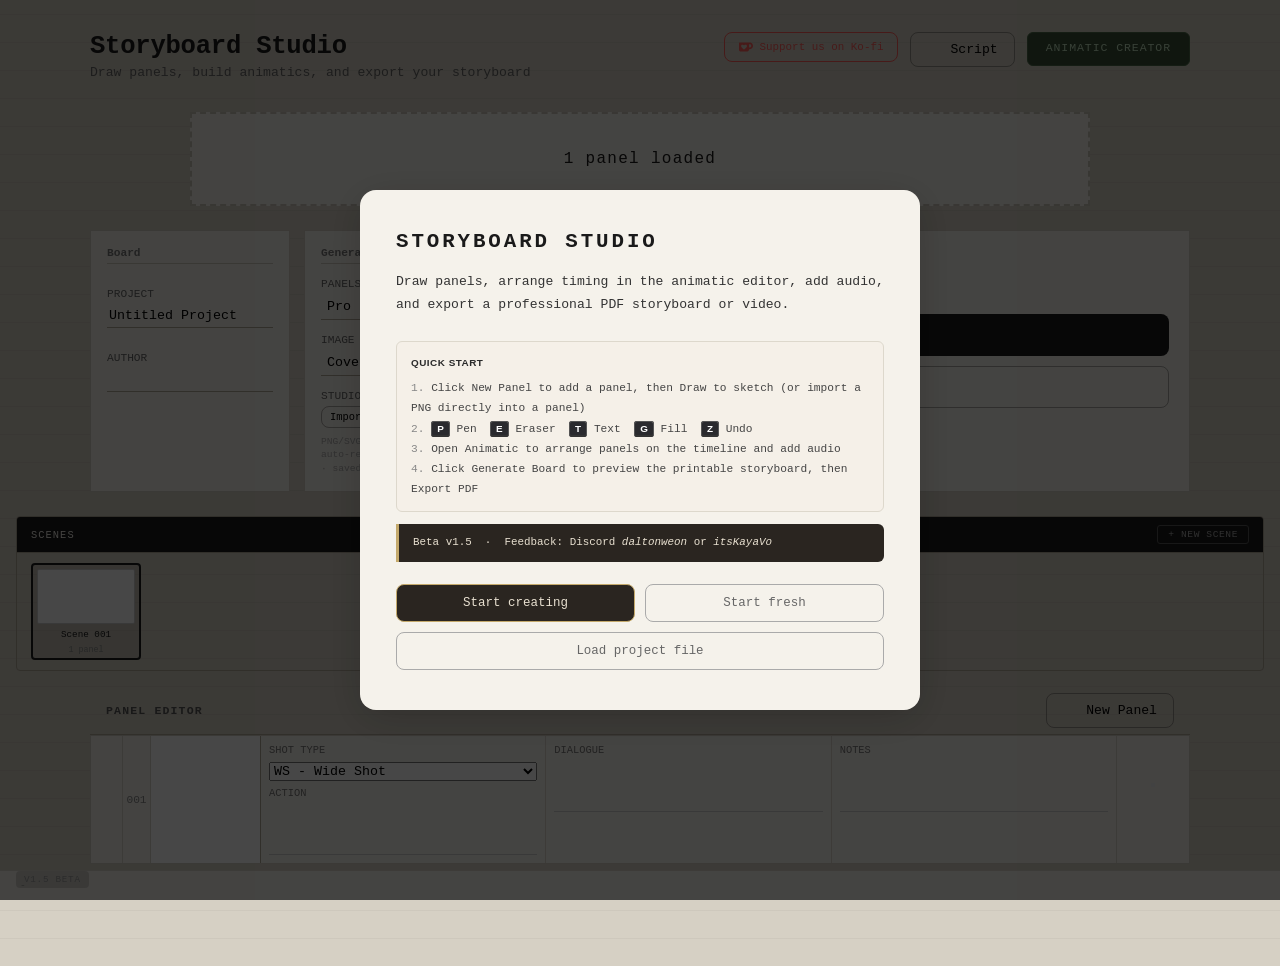
==== commit d1afb606: "Rename index - 2026-06-15T062612.715.html to index.html" ====
--- a/index.html
+++ b/index.html
@@ -35,10 +35,11 @@
 }
 *{ box-sizing:border-box; margin:0; padding:0; font-weight:normal; font-family:"Courier New",monospace; }
 html,body{ overflow-x:hidden; }
-body{ background:#d6d0c4; color:var(--ink); min-height:100vh; padding:32px 16px 48px;
-  background-image:repeating-linear-gradient(0deg,transparent,transparent 27px,rgba(0,0,0,.04) 27px,rgba(0,0,0,.04) 28px); }
-body.script-open .app-shell{ width:50%; margin-left:0; transition:width .28s ease; }
-.app-shell{ width:100%; transition:width .28s ease; }
+body{ background:#d6d0c4; color:var(--ink); min-height:100vh;
+  background-image:repeating-linear-gradient(0deg,transparent,transparent 27px,rgba(0,0,0,.04) 27px,rgba(0,0,0,.04) 28px);
+  display:flex; flex-direction:row; align-items:stretch; overflow-x:hidden; }
+.app-shell{ flex:1; min-width:0; overflow-y:auto; padding:32px 16px 48px; min-height:100vh; }
+body.script-open .app-shell{ flex:1; }
 header{ max-width:1100px; margin:0 auto 32px; display:flex; align-items:flex-start; justify-content:space-between; gap:12px; flex-wrap:wrap; }
 .header-copy{ text-align:left; flex:1; }
 header h1{ font-size:1.6rem; letter-spacing:-.01em; text-transform:none; font-weight:600; font-family:"Courier New",monospace; }
@@ -53,10 +54,10 @@
 .control-group{ background:var(--paper); border:1px solid rgba(176,168,152,.5); padding:16px; display:flex; flex-wrap:wrap; gap:14px; align-items:flex-end; min-height:246px; }
 .control-group.identity{ gap:24px; align-content:flex-start; }
 .control-group.generation{ align-content:flex-start; }
-.control-group.actions{ display:grid; grid-template-columns:repeat(3,minmax(156px,1fr)); grid-auto-rows:38px; gap:14px; align-content:center; align-items:stretch; justify-items:stretch; }
+.control-group.actions{ display:flex; flex-direction:column; gap:10px; align-items:stretch; justify-content:center; padding:16px 20px; }
 .control-group.actions .btn,
-.control-group.actions .btn-outline{ width:100%; min-width:0; height:38px; padding:0 14px; }
-.control-group.actions #generateBtn{ grid-column:3; }
+.control-group.actions .btn-outline{ width:100%; min-width:0; height:42px; padding:0 14px; }
+.control-group.actions #generateBtn{ grid-column:unset; }
 .control-group-title{ flex-basis:100%; font-size:.7rem; color:#777; text-transform:none; letter-spacing:0; padding-bottom:4px; border-bottom:1px solid rgba(176,168,152,.55); font-weight:600; font-family:"Courier New",monospace; }
 .field{ display:flex; flex-direction:column; gap:4px; }
 .field label{ font-size:.7rem; text-transform:uppercase; color:#666; }
@@ -65,17 +66,14 @@
 .control-group.identity input,
 .control-group.generation .field,
 .control-group.generation select{ width:100%; }
-body.script-open .controls{ grid-template-columns:1fr; }
-body.script-open .control-group{ min-height:auto; }
-body.script-open .control-group.actions{ grid-template-columns:1fr 1fr; }
-body.script-open .control-group.actions #generateBtn{ grid-column:auto; }
+/* script-open layout handled by flex body */
 button{ cursor:pointer; }
 .btn,.btn-outline{ padding:9px 16px; border:none; text-transform:none; letter-spacing:0; white-space:nowrap; border-radius:8px; font-family:"Courier New",monospace; font-size:.82rem; }
 .btn{ background:var(--ink); color:white; }
 .btn-outline{ background:transparent; border:1px solid rgba(26,26,26,.35); }
 .hidden-setting{ display:none!important; }
-#script-workspace{ position:fixed; top:0; right:0; width:50vw; height:100vh; background:#f7f4ec; border-left:1px solid var(--line); box-shadow:-18px 0 44px rgba(0,0,0,.18); z-index:900; transform:translateX(100%); transition:transform .28s ease,width .2s ease; display:flex; flex-direction:column; min-width:360px; resize:horizontal; overflow:auto; direction:rtl; }
-#script-workspace.open{ transform:translateX(0); }
+#script-workspace{ width:0; min-width:0; height:auto; min-height:100vh; background:#f7f4ec; border-left:1px solid var(--line); display:none; flex-direction:column; overflow:hidden; transition:width .25s ease; flex-shrink:0; direction:ltr; position:sticky; top:0; }
+#script-workspace.open{ display:flex; width:44vw; min-width:300px; overflow:auto; }
 #script-workspace.minimized{ height:52px; overflow:hidden; }
 #script-workspace>*{ direction:ltr; }
 .script-head{ height:52px; flex-shrink:0; display:flex; align-items:center; justify-content:space-between; gap:12px; padding:10px 14px; background:#eee8dc; border-bottom:1px solid rgba(176,168,152,.4); }
@@ -98,7 +96,7 @@
 .pe-del,.pe-draw,.pe-copy{ border:none; background:transparent; font-size:.95rem; cursor:pointer; padding:2px 4px; }
 .pe-del{ color:#999; } .pe-del:hover{ color:#c0392b; }
 .pe-draw{ color:#4a9; } .pe-copy{ color:#3498db; }
-#board-wrap{ max-width:1200px; margin:0 auto; display:none; }
+#board-wrap{ max-width:1200px; margin:0 auto; display:none; overflow-x:auto; -webkit-overflow-scrolling:touch; }
 .storyboard-page{ background:white; border:1px solid #ccc; margin-bottom:40px; display:flex; flex-direction:column; }
 .storyboard-page.a4.landscape{ width:1123px; height:794px; }
 .storyboard-page.letter.landscape{ width:1056px; height:816px; }
@@ -107,6 +105,116 @@
 .sb-header{ display:grid; grid-template-columns:1fr 1fr 1fr; border-bottom:1px solid #111; flex-shrink:0; }
 .sb-header-cell{ padding:6px 10px; border-right:1px solid #111; }
 .sb-header-cell:last-child{ border-right:none; }
+
+/* ── Pro (Toon Boom style) single-panel format ──────────── */
+.pro-format{
+  font-family:"Courier New",Courier,monospace;
+  font-size:13px; color:#000;
+  background:#fff;
+}
+.pro-format *{ box-sizing:border-box; }
+
+/* Header bar - white background, black text, like the SVG spec */
+.sb-pro-topbar{
+  display:flex; align-items:center;
+  background:#fff; color:#000;
+  flex-shrink:0; height:10.1%;   /* 62/612 */
+  padding:0 3.03%;               /* 24/792 margins */
+  gap:0;
+}
+.sb-pro-logo{
+  flex-shrink:0; height:80%; width:8.84%;  /* ~70px of 792 */
+  display:flex; align-items:center; justify-content:flex-start;
+}
+.sb-pro-logo img{
+  max-width:100%; max-height:100%; object-fit:contain;
+}
+.sb-pro-logo-empty{
+  font-size:8px; color:#777;
+  font-family:"Courier New",Courier,monospace;
+}
+.sb-pro-title{
+  flex:1; font-weight:700; font-size:1.15em;
+  font-family:"Courier New",Courier,monospace;
+  color:#000; padding-left:8px;
+  white-space:nowrap; overflow:hidden; text-overflow:ellipsis;
+}
+.sb-pro-pagenum{
+  flex-shrink:0;
+  font-family:"Courier New",Courier,monospace;
+  font-size:1em; white-space:nowrap; color:#000;
+}
+.sb-pro-pagenum-inner{
+  border:1px solid #000; padding:3px 8px;
+  font-family:"Courier New",Courier,monospace;
+  font-size:1em; color:#000; font-weight:700;
+}
+/* Horizontal rule under header */
+.sb-pro-topbar-rule{
+  border:none; border-top:1px solid #000;
+  margin:0 3.03%; flex-shrink:0;
+}
+
+/* Metadata row - 4 cells, exact widths from SVG (172:200:182:190 of 744) */
+.sb-pro-meta{
+  display:flex; border:1px solid #000;
+  flex-shrink:0; height:6.5%;   /* 40/612 */
+  margin:0 3.03%;
+}
+.sb-meta-cell{
+  border-right:1px solid #000;
+  display:flex; flex-direction:column;
+  justify-content:space-between;
+  padding:2px 5px 3px;
+  overflow:hidden;
+}
+.sb-meta-cell:nth-child(1){ flex:172; }
+.sb-meta-cell:nth-child(2){ flex:200; }
+.sb-meta-cell:nth-child(3){ flex:182; }
+.sb-meta-cell:nth-child(4){ flex:190; border-right:none; }
+.sb-meta-label{
+  font-family:"Courier New",Courier,monospace;
+  font-size:.85em; color:#000; font-weight:400; line-height:1.2;
+}
+.sb-meta-value{
+  font-family:"Courier New",Courier,monospace;
+  font-size:1em; font-weight:400;
+  text-align:right; line-height:1;
+}
+
+/* Artwork frame - 68% of height, tight border, same margins */
+.sb-pro-art{
+  flex:none; height:68%;   /* 416/612 */
+  position:relative; overflow:hidden;
+  border:1px solid #000; margin:0.98% 3.03% 0;   /* 6px / 3.03% */
+}
+.sb-pro-art canvas,
+.sb-pro-art img{
+  position:absolute; inset:0; width:100%; height:100%;
+  display:block; object-fit:contain;
+}
+.sb-pro-art-empty{
+  position:absolute; inset:0; display:flex; align-items:center; justify-content:center;
+  color:#ccc; font-size:.8em; text-transform:uppercase; letter-spacing:.1em;
+  font-family:"Courier New",Courier,monospace;
+}
+
+/* Caption box - 9.8% of height, same margins */
+.sb-pro-dialog{
+  flex:none; height:9.8%;   /* 60/612 */
+  border:1px solid #000; margin:0.98% 3.03% 3.92%;
+  padding:3px 6px; overflow:hidden;
+}
+.sb-pro-dialog-label{
+  font-family:"Courier New",Courier,monospace;
+  font-size:.8em; color:#000; margin-bottom:1px;
+}
+.sb-pro-dialog-text{
+  font-family:"Courier New",Courier,monospace;
+  font-size:.9em; line-height:1.4; color:#000;
+  overflow:hidden; display:-webkit-box;
+  -webkit-line-clamp:3; -webkit-box-orient:vertical;
+}
 .label{ font-size:.7rem; color:#777; text-transform:none; font-family:"Courier New",monospace; }
 .value{ font-size:.9rem; margin-left:5px; }
 .sb-grid{ display:grid; gap:8px; padding:8px; flex:1; grid-auto-rows:1fr; min-height:0; }
@@ -130,12 +238,12 @@
 .ph-label{ font-size:.58rem; color:#777; display:block; }
 .ph-val{ font-size:.75rem; }
 /* Frame fills available space - no fixed aspect-ratio that causes overflow */
-.sb-frame{ flex:1; overflow:hidden; background:white; position:relative; min-height:0; }
+.sb-frame{ aspect-ratio:16/9; width:100%; overflow:hidden; background:white; position:relative; flex-shrink:0; }
 .sb-frame img{ position:absolute; inset:0; width:100%; height:100%; object-fit:cover; display:block; }
 .sb-frame.contain img{ object-fit:contain; }
 .sb-frame svg.stroke-overlay{ position:absolute; inset:0; width:100%; height:100%; pointer-events:none; overflow:visible; }
 .sb-placeholder{ width:100%; height:100%; display:flex; align-items:center; justify-content:center; color:#aaa; font-size:.8rem; }
-.sb-strip{ display:grid; grid-template-columns:1fr 1fr; border-top:1px solid #111; flex-shrink:0; height:40px; }
+.sb-strip{ display:grid; grid-template-columns:1fr 1fr; border-top:1px solid #111; flex-shrink:0; min-height:40px; flex:1; }
 .sb-strip-cell{ padding:3px 6px; border-right:1px solid #111; display:flex; flex-direction:column; overflow:hidden; }
 .sb-strip-cell:last-child{ border-right:none; }
 .sl{ font-size:.52rem; text-transform:uppercase; color:#777; display:block; margin-bottom:1px; flex-shrink:0; }
@@ -147,38 +255,396 @@
 .export-box{ background:white; border:1px solid #ccc; padding:30px; text-align:center; }
 
 /* ═══ DRAW OVERLAY ═══════════════════════════════════ */
-#draw-overlay{ position:fixed; inset:0; background:#1a1a1a; z-index:1000; display:none; flex-direction:column; font-family:"DM Sans","Segoe UI",sans-serif!important; }
+#draw-overlay{ position:fixed; inset:0; background:#1a1a1a; z-index:1000; display:none; flex-direction:row; font-family:"DM Sans","Segoe UI",sans-serif!important; --dlb-w:68px; }
 #draw-overlay *{ font-family:"DM Sans","Segoe UI",sans-serif!important; }
 #draw-overlay.active{ display:flex; }
-#draw-toolbar{ background:#38383a; border-bottom:1px solid #1a1a1a; padding:6px 10px; display:flex; align-items:center; gap:8px; flex-wrap:wrap; flex-shrink:0; user-select:none; overflow-x:auto; }
-.dt-group{ display:flex; align-items:center; gap:5px; padding-right:8px; border-right:1px solid #333; flex-shrink:0; }
-.dt-group:last-child{ border-right:none; margin-left:auto; }
+
+/* ── Left toolbar ─────────────────────────────────── */
+#draw-left-bar{
+  width:var(--dlb-w,68px); min-width:46px; max-width:180px;
+  background:#1c1c1e; border-right:1px solid #0a0a0a;
+  display:flex; flex-direction:column; align-items:center;
+  flex-shrink:0; overflow-y:auto; overflow-x:hidden; z-index:10;
+  scrollbar-width:none; user-select:none; position:relative;
+  transition:width 0s;
+}
+#draw-left-bar::-webkit-scrollbar{ display:none; }
+#dlb-resize-handle{
+  position:absolute; top:0; right:0; width:4px; height:100%;
+  cursor:ew-resize; z-index:20; background:transparent; transition:background .15s;
+}
+#dlb-resize-handle:hover,
+#dlb-resize-handle.dragging{ background:rgba(0,170,255,.5); }
+
+/* Tool labels */
+.dlb-tool-btn span{
+  font-size:.5rem; font-weight:500; letter-spacing:.06em; text-transform:uppercase;
+  line-height:1; pointer-events:none; color:inherit; white-space:nowrap;
+  overflow:hidden; max-width:0; opacity:0;
+  transition:max-width .12s ease, opacity .12s ease;
+}
+#draw-left-bar.dlb-labels-visible .dlb-tool-btn span{ max-width:90px; opacity:1; }
+
+/* Menu bar */
+#draw-menu-bar{
+  width:100%; background:#141416; border-bottom:1px solid #0a0a0a;
+  display:flex; flex-direction:column; flex-shrink:0;
+}
+.dlb-menu-btn{
+  width:100%; padding:5px 10px; background:none; border:none;
+  color:#666; font-size:.58rem; font-family:"Courier New",monospace;
+  text-transform:uppercase; letter-spacing:.08em; cursor:pointer;
+  text-align:left; display:flex; align-items:center; justify-content:space-between;
+  transition:background .1s, color .1s;
+}
+.dlb-menu-btn:hover{ background:#252528; color:#ddd; }
+.dlb-menu-btn span{ color:#333; font-size:.44rem; }
+
+/* Dropdown menus */
+.dlb-dropdown{
+  position:absolute; left:var(--dlb-w,68px); background:#1e1e22;
+  border:1px solid #3a3a3a; border-radius:8px; z-index:9999;
+  min-width:210px; box-shadow:0 12px 36px rgba(0,0,0,.85);
+  display:none; flex-direction:column; padding:4px 0;
+  font-family:"Courier New",monospace;
+}
+.dlb-dropdown.open{ display:flex; }
+.dlb-dd-item{
+  padding:7px 14px; font-size:.62rem; color:#bbb; cursor:pointer;
+  display:flex; align-items:center; justify-content:space-between; gap:16px;
+  transition:background .08s;
+}
+.dlb-dd-item:hover{ background:#252530; color:#fff; }
+.dlb-dd-item .dd-key{ color:#444; font-size:.52rem; }
+.dlb-dd-sep{ height:1px; background:#252528; margin:3px 8px; }
+.dlb-dd-label{ padding:5px 14px 3px; font-size:.5rem; color:#444; text-transform:uppercase; letter-spacing:.1em; }
+
+/* Tool sections */
+.dlb-section{ display:flex; flex-direction:column; align-items:center; padding:3px 0; width:100%; }
+.dlb-tools{ gap:0; }
+.dlb-divider{
+  width:100%; height:1px;
+  background:linear-gradient(to right,transparent,#252528 25%,#252528 75%,transparent);
+  margin:3px 0; flex-shrink:0;
+}
+
+/* Tool button */
+.dlb-tool-btn{
+  width:100%; height:34px; background:none; border:none;
+  display:flex; flex-direction:row; align-items:center; justify-content:flex-start;
+  gap:7px; cursor:pointer; color:#484850;
+  transition:background .1s, color .1s;
+  flex-shrink:0; padding:0 10px; border-radius:0; position:relative;
+}
+.dlb-tool-btn .icon{ width:14px; height:14px; pointer-events:none; flex-shrink:0; }
+.dlb-tool-btn:hover{ background:#252528; color:#bbb; }
+.dlb-tool-btn.active{ background:#252528; color:#fff; }
+.dlb-tool-btn.active::before{
+  content:''; position:absolute; left:0; top:22%; bottom:22%;
+  width:2px; background:#f90; border-radius:0 2px 2px 0;
+}
+.dlb-tool-btn.active span{ color:#ccc; }
+
+/* Color section */
+.dlb-color{
+  border-top:1px solid #0a0a0a; border-bottom:1px solid #0a0a0a;
+  padding:7px 7px 6px; align-items:center; background:#141416; width:100%; box-sizing:border-box;
+}
+.dlb-swatch-row{
+  display:flex; align-items:center; justify-content:center; gap:5px; margin-bottom:6px; width:100%;
+}
+#dt-color-swatch{
+  width:26px; height:26px; border-radius:50%; cursor:pointer;
+  border:2px solid rgba(255,255,255,.12);
+  box-shadow:0 2px 6px rgba(0,0,0,.5);
+  overflow:hidden; position:relative; flex-shrink:0;
+  transition:transform .1s, box-shadow .1s;
+}
+#dt-color-swatch:hover{ transform:scale(1.1); box-shadow:0 3px 10px rgba(0,0,0,.7); }
+
+/* Inline colour wheel */
+#dlb-wheel-wrap{
+  position:relative; width:calc(100% - 8px); aspect-ratio:1; margin:0 auto 6px;
+  cursor:crosshair;
+}
+#dt-wheel-canvas{
+  width:100%!important; height:100%!important; display:block;
+  border-radius:50%; border:1px solid rgba(255,255,255,.06);
+}
+#dlb-wheel-cursor{
+  position:absolute; width:8px; height:8px; border-radius:50%;
+  border:2px solid #fff; box-shadow:0 0 0 1px #000;
+  transform:translate(-50%,-50%); pointer-events:none;
+  top:50%; left:50%;
+}
+
+/* Brightness track */
+#dlb-brightness-row{
+  position:relative; width:calc(100% - 8px); height:12px; margin:0 auto 6px; cursor:pointer;
+}
+#dlb-bright-track{
+  width:100%; height:8px; border-radius:4px; display:block; margin-top:2px;
+}
+#dlb-bright-thumb{
+  position:absolute; top:50%; width:10px; height:10px; border-radius:50%;
+  background:#fff; border:2px solid #141416; box-shadow:0 1px 3px rgba(0,0,0,.7);
+  transform:translate(-50%,-50%); pointer-events:none; left:100%;
+}
+
+#dt-recent-colors{
+  display:grid; grid-template-columns:1fr 1fr; gap:3px; width:100%;
+  margin-top:4px;
+}
+.dt-swatch-slot{
+  width:100%; aspect-ratio:1; border-radius:5px;
+  border:1.5px solid rgba(255,255,255,.08);
+  cursor:pointer; position:relative;
+  transition:transform .1s, border-color .1s;
+}
+.dt-swatch-slot:hover{ transform:scale(1.1); border-color:rgba(255,255,255,.35); }
+.dt-swatch-slot.empty{
+  background:#202024;
+  display:flex; align-items:center; justify-content:center;
+  color:#383840;
+}
+.dt-swatch-slot.empty:hover{ color:#666; border-color:rgba(255,255,255,.2); }
+
+/* Sliders */
+.dlb-sliders{
+  border-top:1px solid #0a0a0a; border-bottom:1px solid #0a0a0a;
+  padding:7px 8px; align-items:stretch; width:100%;
+  box-sizing:border-box; background:#141416;
+}
+.dlb-slider-row{ display:flex; align-items:center; gap:5px; margin-bottom:6px; width:100%; }
+.dlb-slider-row:last-child{ margin-bottom:0; }
+.dlb-lbl{
+  font-size:.46rem; color:#3a3a3a; text-transform:uppercase; letter-spacing:.06em;
+  min-width:8px; flex-shrink:0; font-family:"Courier New",monospace;
+}
+.dlb-hslider{
+  flex:1; height:3px; cursor:pointer;
+  -webkit-appearance:none; appearance:none;
+  background:#252528; border-radius:2px; outline:none; border:none; min-width:0;
+}
+.dlb-hslider::-webkit-slider-thumb{
+  -webkit-appearance:none; appearance:none;
+  width:14px; height:14px; border-radius:50%;
+  background:#f90; cursor:pointer;
+  border:2.5px solid #141416; box-shadow:0 1px 4px rgba(0,0,0,.6);
+  margin-top:-5.5px;
+}
+.dlb-hslider::-webkit-slider-runnable-track{ height:3px; border-radius:2px; }
+.dlb-hslider::-moz-range-thumb{
+  width:14px; height:14px; border-radius:50%;
+  background:#f90; cursor:pointer; border:2.5px solid #141416;
+  box-shadow:0 1px 4px rgba(0,0,0,.6);
+}
+.dlb-hslider::-moz-range-track{ height:3px; border-radius:2px; background:#252528; }
+#dt-stroke-range{ accent-color:#f90; }
+#dt-opacity-range{ accent-color:#888; }
+#dt-opacity-range::-webkit-slider-thumb{ background:#888; }
+#dt-opacity-range::-moz-range-thumb{ background:#888; }
+.dlb-slider-val{
+  font-size:.46rem; color:#444; min-width:24px; text-align:right;
+  flex-shrink:0; font-family:"Courier New",monospace;
+}
+
+/* Undo / Redo */
+.dlb-undos{
+  gap:4px; padding:5px 6px; flex-direction:row; justify-content:center;
+  border-bottom:1px solid #0a0a0a; box-sizing:border-box; width:100%;
+}
+.dlb-icon-btn{
+  flex:1; height:26px; background:#141416; border:1px solid #252528; border-radius:5px;
+  color:#444; cursor:pointer; display:flex; align-items:center; justify-content:center;
+  transition:background .1s, color .1s, border-color .1s; min-width:0;
+}
+.dlb-icon-btn:hover{ background:#252528; color:#aaa; border-color:#3a3a3a; }
+.dlb-icon-btn .icon{ width:12px; height:12px; }
+.dlb-icon-btn span{ display:none; }
+
+/* Done / Exit */
+.dlb-actions{
+  gap:4px; padding:6px; margin-top:auto;
+  border-top:1px solid #0a0a0a; width:100%; flex-direction:row;
+  box-sizing:border-box;
+}
+#dt-done-btn{
+  flex:1; height:30px; background:#0c1e10; border:1px solid #1a4820;
+  color:#4a9a50; border-radius:5px; cursor:pointer;
+  display:flex; align-items:center; justify-content:center; gap:4px;
+  font-size:.48rem; font-family:"Courier New",monospace;
+  text-transform:uppercase; letter-spacing:.05em;
+  transition:background .1s, border-color .1s, color .1s;
+}
+#dt-done-btn:hover{ background:#122818; border-color:#286030; color:#6bcf72; }
+#dt-done-btn .icon{ width:11px; height:11px; }
+#dt-cancel-btn{
+  flex:1; height:30px; background:#141416; border:1px solid #252528;
+  color:#484850; border-radius:5px; cursor:pointer;
+  display:flex; align-items:center; justify-content:center; gap:4px;
+  font-size:.48rem; font-family:"Courier New",monospace;
+  text-transform:uppercase; letter-spacing:.05em;
+  transition:background .1s, border-color .1s, color .1s;
+}
+#dt-cancel-btn:hover{ background:#1e1010; border-color:#4a2020; color:#e07070; }
+#dt-cancel-btn .icon{ width:11px; height:11px; }
+
+/* ── Centre column ────────────────────────────────── */
+#draw-centre-col{ flex:1; display:flex; flex-direction:column; min-width:0; min-height:0; overflow:hidden; }
+
+/* ── Top bar (secondary controls) ────────────────── */
+#draw-toolbar{ background:#38383a; border-bottom:1px solid #1a1a1a; padding:3px 8px; display:flex; align-items:center; gap:4px; flex-wrap:wrap; flex-shrink:0; user-select:none; overflow:hidden; }
+#draw-toolbar::-webkit-scrollbar{ display:none; }
+.dt-group{ display:flex; align-items:center; gap:3px; padding-right:6px; border-right:1px solid #2a2a2a; flex-shrink:0; }
+.dt-group:last-child{ border-right:none; }
+
+#draw-canvas-wrap{ flex:1; overflow:hidden; display:flex; align-items:center; justify-content:center; padding:12px; position:relative; background:#222; cursor:grab; min-height:0; min-width:0; }
+#draw-canvas-wrap.panning{ cursor:grabbing; }
 .dt-btn{ background:#222; border:1px solid #444; color:#ccc; padding:4px 8px; font-size:.68rem; text-transform:uppercase; letter-spacing:.05em; cursor:pointer; transition:background .1s; font-family:"Courier New",monospace; white-space:nowrap; }
 .dt-btn:hover{ background:#2e2e2e; color:#fff; }
 .dt-btn.active{ background:#444; color:#fff; border-color:#888; }
 .dt-label{ color:#666; font-size:.62rem; text-transform:uppercase; letter-spacing:.05em; white-space:nowrap; }
-#dt-color-swatch{ width:24px; height:24px; border:2px solid #555; cursor:pointer; flex-shrink:0; position:relative; }
+#dt-color-swatch{ width:32px; height:32px; border-radius:50%; border:2px solid #555; cursor:pointer; flex-shrink:0; position:relative; overflow:hidden; }
 #dt-color-input{ position:absolute; inset:0; opacity:0; cursor:pointer; width:100%; height:100%; }
 /* HSL color wheel */
-#dt-wheel-wrap{ position:relative; width:24px; height:24px; cursor:pointer; flex-shrink:0; }
-#dt-wheel-canvas{ border-radius:50%; width:24px; height:24px; display:block; border:2px solid #555; }
-.dt-recent-dot{ width:18px; height:18px; border:1px solid #444; cursor:pointer; flex-shrink:0; border-radius:2px; }
+/* (dt-wheel-wrap/canvas now handled by dlb-wheel-wrap in left bar CSS) */
+.dt-recent-dot{ width:16px; height:16px; border:1px solid #444; cursor:pointer; flex-shrink:0; border-radius:50%; }
 .dt-recent-dot:hover{ outline:2px solid #888; }
 #dt-stroke-range{ width:60px; cursor:pointer; accent-color:#888; }
 .dt-stroke-preview{ width:32px; height:18px; display:flex; align-items:center; justify-content:center; }
 #dt-opacity-range{ width:55px; cursor:pointer; accent-color:#888; }
 #dt-stab-range{ width:55px; cursor:pointer; accent-color:#3af; }
 #dt-stab-val{ color:#3af; font-size:.65rem; min-width:28px; }
-#draw-canvas-wrap{ flex:1; overflow:hidden; display:flex; align-items:center; justify-content:center; padding:16px; position:relative; background:#222; cursor:grab; }
-#draw-canvas-wrap.panning{ cursor:grabbing; }
+
 #draw-stage{ position:relative; background:#fff; flex-shrink:0; box-shadow:0 4px 32px rgba(0,0,0,.5); transform-origin:center center; will-change:transform; }
 #draw-bg-img{ position:absolute; inset:0; width:100%; height:100%; object-fit:contain; pointer-events:none; display:block; }
-#draw-svg{ position:absolute; inset:0; width:100%; height:100%; touch-action:none; display:block; }
+#draw-svg{ position:absolute; inset:0; width:100%; height:100%; touch-action:none; display:block; pointer-events:none; z-index:10; }
+#draw-canvas{ position:absolute; inset:0; width:100%; height:100%; touch-action:none; display:block; z-index:5; cursor:crosshair; image-rendering:pixelated; }
+/* Brush engine toolbar additions */
+#dt-hardness-range{ width:50px; cursor:pointer; accent-color:#f90; }
+#dt-flow-range{ width:50px; cursor:pointer; accent-color:#9f0; }
+.dt-brush-type-btn{ min-width:28px; padding:4px 6px; font-size:.6rem; }
+.dt-brush-type-btn.active{ background:#444; border-color:#f90; color:#f90; }
+/* Draw overlay exit is now the Done button in the left sidebar */
+#brush-cursor{ position:fixed; border-radius:50%; pointer-events:none; display:none; z-index:9999; border:1.5px solid rgba(255,255,255,.8); box-shadow:0 0 0 1px rgba(0,0,0,.5); transform:translate(-50%,-50%); }
+/* Blend mode selector in layer panel */
+.layer-blend-select{ background:#111; border:1px solid #2a2a2a; color:#aaa; font-size:.58rem; padding:2px 4px; font-family:"Courier New",monospace; width:100%; outline:none; }
+.layer-blend-select:focus{ border-color:#0af; }
+/* Alpha lock indicator */
+.layer-alpha-lock{ font-size:.7rem; padding:2px; opacity:.5; }
+.layer-alpha-lock.active{ color:#fa0; opacity:1; }
 #draw-import-input,#draw-grid-input{ display:none; }
 .sel-handle{ fill:#fff; stroke:#0af; stroke-width:2; cursor:pointer; filter:drop-shadow(0 1px 3px rgba(0,0,0,.7)); }
 .sel-box{ fill:none; stroke:#0af; stroke-width:2; stroke-dasharray:6 3; pointer-events:none; filter:drop-shadow(0 0 3px rgba(0,170,255,.4)); }
 .sel-rot-handle{ fill:#fff; stroke:#0af; stroke-width:2; cursor:crosshair; filter:drop-shadow(0 1px 3px rgba(0,0,0,.7)); }
 .lasso-preview{ fill:rgba(0,160,255,.08); stroke:#0af; stroke-width:1; stroke-dasharray:5 3; pointer-events:none; }
+
+/* Scene picker modal cards */
+.sp-card{
+  background:#242428; border:2px solid #333; border-radius:8px;
+  cursor:pointer; overflow:hidden; transition:border-color .12s, transform .1s, box-shadow .12s;
+  display:flex; flex-direction:column;
+}
+.sp-card:hover{
+  border-color:#0af; transform:translateY(-2px);
+  box-shadow:0 6px 20px rgba(0,170,255,.2);
+}
+.sp-card.active{ border-color:#0af; }
+.sp-card-thumb{
+  aspect-ratio:16/9; background:#111; overflow:hidden; position:relative;
+}
+.sp-card-thumb canvas{ width:100%; height:100%; display:block; }
+.sp-card-footer{
+  padding:8px 10px; display:flex; flex-direction:column; gap:3px;
+}
+.sp-card-name{
+  color:#ddd; font-size:.65rem; font-family:'Courier New',monospace;
+  white-space:nowrap; overflow:hidden; text-overflow:ellipsis;
+}
+.sp-card-meta{ color:#555; font-size:.55rem; font-family:'Courier New',monospace; }
+.sp-card-open{
+  margin:8px 10px 10px; padding:6px; background:#0a2a3a; border:1px solid #0af;
+  border-radius:5px; color:#0af; font-size:.6rem; font-family:'Courier New',monospace;
+  text-transform:uppercase; letter-spacing:.07em; cursor:pointer;
+  transition:background .1s, color .1s; text-align:center;
+}
+.sp-card-open:hover{ background:#0af; color:#000; }
+
+/* ═══ PANEL EDITOR HEADER ═══════════════════════════ */
+#panel-editor-header{
+  display:flex; align-items:center; justify-content:space-between;
+  padding:10px 16px 6px; border-bottom:1px solid var(--line);
+}
+#panel-editor-header h2{
+  margin:0; font-size:.72rem; text-transform:uppercase;
+  letter-spacing:.1em; font-family:'Courier New',monospace;
+}
+#scene-navigator{
+  margin:0 0 12px; background:var(--card-bg); border:1px solid var(--line);
+  border-radius:4px; overflow:hidden;
+}
+#scene-nav-header{
+  display:flex; align-items:center; justify-content:space-between;
+  padding:8px 14px; border-bottom:1px solid var(--line); background:var(--ink);
+}
+.scene-nav-title{ color:var(--paper); font-size:.65rem; text-transform:uppercase; letter-spacing:.1em; font-family:'Courier New',monospace; }
+.scene-nav-btn{ background:transparent; border:1px solid #555; color:#aaa; padding:3px 10px; font-size:.6rem; font-family:'Courier New',monospace; cursor:pointer; border-radius:3px; text-transform:uppercase; letter-spacing:.06em; transition:background .1s; }
+.scene-nav-btn:hover{ background:#333; color:#fff; }
+#scene-nav-list{ display:flex; gap:8px; padding:10px 14px; overflow-x:auto; min-height:90px; align-items:flex-start; scrollbar-width:thin; scrollbar-color:#999 transparent; }
+.scene-card{ flex-shrink:0; width:110px; cursor:pointer; display:flex; flex-direction:column; gap:4px; border:2px solid transparent; border-radius:4px; padding:4px; transition:border-color .12s, background .12s; position:relative; }
+.scene-card:hover{ background:rgba(0,0,0,.06); }
+.scene-card.active{ border-color:var(--ink); background:rgba(0,0,0,.08); }
+.scene-card-thumb{ width:100%; aspect-ratio:16/9; background:#ddd; border:1px solid #ccc; border-radius:2px; overflow:hidden; }
+.scene-card-thumb canvas{ width:100%; height:100%; display:block; }
+.scene-card-name{ font-size:.58rem; font-family:'Courier New',monospace; color:var(--ink); white-space:nowrap; overflow:hidden; text-overflow:ellipsis; background:transparent; border:none; outline:none; width:100%; text-align:center; cursor:text; padding:1px 2px; border-radius:2px; }
+.scene-card-name:focus{ background:rgba(0,0,0,.08); }
+.scene-card-del{ position:absolute; top:6px; right:6px; width:16px; height:16px; background:rgba(0,0,0,.6); border:none; color:#fff; border-radius:2px; cursor:pointer; font-size:.65rem; display:none; align-items:center; justify-content:center; padding:0; }
+.scene-card:hover .scene-card-del{ display:flex; }
+.scene-card-count{ font-size:.52rem; color:#888; text-align:center; font-family:'Courier New',monospace; }
+
+/* ═══ TEXT TOOL ═════════════════════════════════════ */
+.text-obj{ position:absolute; cursor:move; user-select:none; outline:none; min-width:40px; min-height:20px; white-space:pre-wrap; word-break:break-word; }
+.text-obj > div[style*="se-resize"]{ opacity:0; transition:opacity .15s; }
+.text-obj.selected > div[style*="se-resize"],
+.text-obj:hover > div[style*="se-resize"]{ opacity:1; }
+.text-obj.selected{ outline:1.5px dashed rgba(0,160,255,.8); outline-offset:3px; }
+#text-toolbar{ position:absolute; top:44px; left:50%; transform:translateX(-50%); background:#1e1e22; border:1px solid #333; border-radius:6px; padding:5px 8px; display:none; align-items:center; gap:6px; z-index:50; box-shadow:0 4px 16px rgba(0,0,0,.6); white-space:nowrap; font-family:'Courier New',monospace; }
+#text-toolbar.visible{ display:flex; }
+.txt-tb-btn{ background:none; border:1px solid #333; border-radius:4px; color:#aaa; cursor:pointer; padding:3px 7px; font-size:.6rem; transition:background .1s; }
+.txt-tb-btn:hover,.txt-tb-btn.active{ background:#333; color:#fff; }
+#txt-font-size{ width:44px; background:#111; border:1px solid #333; color:#ccc; padding:3px 4px; font-size:.6rem; border-radius:3px; text-align:center; }
+#txt-color-swatch{ width:22px; height:22px; border:1px solid #444; border-radius:3px; cursor:pointer; padding:1px; background:none; }
+
+/* ═══ TRANSITIONS ═══════════════════════════════════ */
+#tl-transition-palette{ display:flex; align-items:center; gap:4px; }
+.tl-tr-chip{ background:#1e2a1e; border:1px solid #2a4a2a; color:#6a9; padding:3px 8px; border-radius:3px; font-size:.54rem; cursor:grab; font-family:'Courier New',monospace; white-space:nowrap; letter-spacing:.04em; user-select:none; transition:background .1s; }
+.tl-tr-chip:hover{ background:#253525; border-color:#3a6a3a; color:#8f8; }
+.tl-transition-badge{ position:absolute; left:0; top:50%; transform:translate(-50%,-50%); width:16px; height:16px; border-radius:50%; background:#1a2e1a; border:2px solid #6a9; display:flex; align-items:center; justify-content:center; font-size:.48rem; color:#6a9; cursor:pointer; z-index:6; }
+
+/* Guide toggle rows */
+.guide-toggle-row{
+  display:flex; align-items:center; gap:8px; cursor:pointer;
+  font-size:.6rem; color:#bbb; padding:3px 0; transition:color .1s;
+}
+.guide-toggle-row:hover{ color:#fff; }
+.guide-toggle-row input[type=checkbox]{ accent-color:#0af; width:14px; height:14px; cursor:pointer; flex-shrink:0; }
+
+/* Palette swatches */
+.pal-swatch{
+  width:28px; height:28px; border-radius:5px; cursor:pointer;
+  border:2px solid rgba(255,255,255,.12); position:relative; flex-shrink:0;
+  transition:transform .1s, border-color .1s;
+}
+.pal-swatch:hover{ transform:scale(1.18); border-color:rgba(255,255,255,.5); z-index:2; }
+.pal-swatch.active{ border-color:#fff; box-shadow:0 0 0 2px #0af; }
+.pal-swatch-tip{
+  position:absolute; bottom:-22px; left:50%; transform:translateX(-50%);
+  background:#1a1a1e; border:1px solid #333; border-radius:3px;
+  color:#aaa; font-size:.5rem; padding:2px 5px; white-space:nowrap;
+  pointer-events:none; opacity:0; transition:opacity .12s; z-index:20;
+}
+.pal-swatch:hover .pal-swatch-tip{ opacity:1; }
 .grid-overlay{ position:absolute; inset:0; width:100%; height:100%; pointer-events:none; object-fit:contain; mix-blend-mode:multiply; }
 /* Bezier pen control point styles */
 .cp-line{ stroke:#0af; stroke-width:1; stroke-dasharray:3 2; pointer-events:none; }
@@ -187,19 +653,17 @@
 #draw-mode-pill{ position:absolute; bottom:12px; left:50%; transform:translateX(-50%); background:rgba(0,0,0,.75); color:#fff; font-size:.65rem; padding:3px 12px; letter-spacing:.08em; text-transform:uppercase; pointer-events:none; border-radius:20px; }
 #draw-panel-nav{ background:#38383a; border-top:1px solid #1a1a1a; padding:5px 10px; display:flex; align-items:center; gap:8px; flex-shrink:0; }
 #draw-panel-strip{ display:flex; gap:5px; overflow-x:auto; flex:1; }
-.dpn-thumb{ width:60px; height:34px; object-fit:cover; border:2px solid #333; cursor:pointer; flex-shrink:0; background:#222; }
+.dpn-thumb{ width:60px; height:34px; object-fit:cover; border:2px solid #333; cursor:pointer; flex-shrink:0; background:#fff; }
 .dpn-thumb.active{ border-color:#c4a96b; }
 .dpn-empty{ width:60px; height:34px; border:2px solid #333; cursor:pointer; flex-shrink:0; background:#222; display:flex; align-items:center; justify-content:center; font-size:.58rem; color:#555; }
 .dpn-empty.active{ border-color:#c4a96b; }
-/* ═══ PANEL INFO SIDEBAR ════════════════════════════ */
+/* ═══ PANEL INFO RIGHT COLUMN ════════════════════════ */
 #draw-panel-info{
-  position:absolute; top:0; right:0; width:230px; height:100%;
-  background:#38383a; border-left:1px solid #1a1a1a;
-  display:flex; flex-direction:column; z-index:20;
-  transform:translateX(100%); transition:transform .2s ease;
-  pointer-events:auto;
-}
-#draw-panel-info.open{ transform:translateX(0); }
+  width:0; min-width:0; background:#38383a; border-left:1px solid #1a1a1a;
+  display:flex; flex-direction:column; flex-shrink:0;
+  overflow:hidden; transition:width .2s ease, min-width .2s ease;
+}
+#draw-panel-info.open{ width:240px; min-width:240px; overflow:visible; }
 #dpi-header{
   background:#0c0c0c; border-bottom:1px solid #2a2a2a;
   padding:7px 10px; display:flex; align-items:center; justify-content:space-between; flex-shrink:0;
@@ -224,13 +688,144 @@
 .draw-side-tabs button{ flex:1; }
 .draw-side-section{ display:none; overflow:auto; }
 .draw-side-section.active{ display:block; }
-#layer-list{ display:flex; flex-direction:column; gap:6px; padding:10px; }
-.layer-row{ display:grid; grid-template-columns:24px 1fr 64px 24px 24px; align-items:center; gap:6px; background:#181818; border:1px solid #2a2a2a; padding:6px; color:#bbb; }
-.layer-row.active{ border-color:#0af; background:#14202a; }
-.layer-row input[type="text"]{ width:100%; background:transparent; border:0; color:#ddd; outline:0; font-size:.68rem; }
-.layer-row input[type="range"]{ width:64px; accent-color:#0af; }
-.layer-row button{ background:transparent; border:0; color:#aaa; padding:2px; display:flex; align-items:center; justify-content:center; }
-.layer-row button:disabled{ opacity:.25; cursor:default; }
+/* ═══ LAYER PANEL - REDESIGN ════════════════════════ */
+#layer-top-bar{
+  padding:8px 10px 6px; border-bottom:1px solid #111; flex-shrink:0;
+  background:#141416;
+}
+.layer-top-row{
+  display:flex; flex-direction:column; gap:6px;
+}
+.layer-blend-select{
+  width:100%; background:#1e1e22; border:1px solid #2a2a2e; color:#ccc;
+  font-size:.6rem; padding:5px 7px; border-radius:4px; outline:none;
+  font-family:"Courier New",monospace; cursor:pointer;
+  transition:border-color .1s;
+}
+.layer-blend-select:focus,.layer-blend-select:hover{ border-color:#555; }
+.layer-opacity-wrap{
+  display:flex; align-items:center; gap:6px;
+}
+.layer-op-label{
+  font-size:.52rem; color:#555; text-transform:uppercase; letter-spacing:.05em;
+  flex-shrink:0; min-width:42px;
+}
+#layer-opacity-slider{
+  flex:1; accent-color:#0af; cursor:pointer; height:3px;
+}
+#layer-opacity-val{
+  font-size:.58rem; color:#0af; min-width:32px; text-align:right;
+  font-family:"Courier New",monospace;
+}
+
+/* Layer list */
+#layer-list{
+  flex:1; overflow-y:auto; display:flex; flex-direction:column;
+  min-height:0; padding:4px 0; scrollbar-width:thin; scrollbar-color:#333 transparent;
+}
+
+/* Each layer row */
+.lyr-wrap{ position:relative; }
+.lyr-wrap.drag-over-above::before,
+.lyr-wrap.drag-over-below::after{
+  content:''; position:absolute; left:0; right:0; height:2px;
+  background:#0af; border-radius:1px; z-index:5;
+}
+.lyr-wrap.drag-over-above::before{ top:0; }
+.lyr-wrap.drag-over-below::after{ bottom:0; }
+.lyr-wrap.lyr-dragging{ opacity:.4; pointer-events:none; }
+
+.lyr-row{
+  display:flex; align-items:center; gap:0;
+  padding:0 6px; height:44px;
+  border-left:3px solid transparent;
+  background:#181818;
+  cursor:pointer; user-select:none;
+  transition:background .1s, border-color .08s;
+  position:relative;
+}
+.lyr-row:hover{ background:#1e1e22; }
+.lyr-row.active{
+  background:#0d1a26;
+  border-left-color:#0af;
+}
+.lyr-row.lyr-hidden{ opacity:.45; }
+
+/* Thumbnail */
+.lyr-thumb{
+  width:32px; height:32px; flex-shrink:0; border-radius:3px;
+  background:#fff; border:1px solid #2a2a2a; overflow:hidden;
+  margin-right:7px; position:relative;
+}
+.lyr-thumb canvas,.lyr-thumb img{
+  width:100%; height:100%; display:block; object-fit:cover;
+}
+/* Checkerboard for transparency */
+.lyr-thumb::before{
+  content:''; position:absolute; inset:0;
+  background-image:linear-gradient(45deg,#ccc 25%,transparent 25%),
+    linear-gradient(-45deg,#ccc 25%,transparent 25%),
+    linear-gradient(45deg,transparent 75%,#ccc 75%),
+    linear-gradient(-45deg,transparent 75%,#ccc 75%);
+  background-size:6px 6px;
+  background-position:0 0,0 3px,3px -3px,-3px 0;
+  z-index:-1;
+}
+
+/* Name */
+.lyr-name{
+  flex:1; min-width:0;
+  font-size:.6rem; font-family:"Courier New",monospace; color:#ccc;
+  background:transparent; border:none; outline:none;
+  padding:2px 4px; border-radius:3px;
+  overflow:hidden; text-overflow:ellipsis; white-space:nowrap;
+  cursor:text;
+  transition:background .1s;
+}
+.lyr-name:hover{ background:#222; }
+.lyr-name:focus{ background:#111; color:#fff; border-bottom:1px solid #0af; }
+.lyr-name:disabled{ cursor:pointer; color:#555; }
+
+/* Eye + Lock buttons */
+.lyr-btn{
+  width:24px; height:24px; flex-shrink:0;
+  background:none; border:none; border-radius:4px;
+  color:#444; cursor:pointer; display:flex; align-items:center; justify-content:center;
+  transition:background .1s, color .12s;
+  padding:0;
+}
+.lyr-btn:hover{ background:#2a2a2e; color:#aaa; }
+.lyr-btn.vis-on{ color:#888; }
+.lyr-btn.vis-on:hover{ color:#fff; }
+.lyr-btn.locked{ color:#fa0; }
+.lyr-btn.locked:hover{ color:#fc0; }
+
+/* Action bar */
+#layer-action-bar{
+  display:flex; align-items:center; gap:2px;
+  padding:5px 8px; border-top:1px solid #111;
+  background:#141416; flex-shrink:0;
+}
+.layer-action-btn{
+  width:28px; height:28px; background:none; border:1px solid #2a2a2e;
+  border-radius:5px; color:#777; cursor:pointer; display:flex;
+  align-items:center; justify-content:center;
+  transition:background .1s, color .1s, border-color .1s;
+}
+.layer-action-btn:hover{ background:#2a2a2e; color:#ddd; border-color:#444; }
+.layer-action-del:hover{ background:#2a1010; border-color:#a33; color:#f88; }
+
+/* Background color row */
+.layer-bg-row{
+  display:flex; align-items:center; gap:8px;
+  padding:7px 10px; border-top:1px solid #111;
+  background:#141416; flex-shrink:0;
+}
+.layer-bg-row input[type=color]{
+  width:36px; height:22px; border:1px solid #2a2a2e; border-radius:4px;
+  background:none; cursor:pointer; padding:1px;
+}
+.layer-bg-row .dpi-label{ font-size:.52rem; color:#555; flex:1; }
 .layer-controls{ display:flex; gap:6px; padding:0 10px 10px; }
 .layer-controls .dt-btn{ flex:1; }
 .mini-help{ color:#666; font-size:.62rem; line-height:1.35; padding:0 10px 10px; }
@@ -338,140 +933,113 @@
 /* ═══ PRO / TIMELINE SHELL ══════════════════════════ */
 #pro-shell{
   position:fixed; inset:0; z-index:1500; display:none; flex-direction:column;
-  background:#2a2a2a; font-family:"DM Sans","Segoe UI",sans-serif!important;
+  background:#1a1a1c; font-family:"DM Sans","Segoe UI",sans-serif!important;
 }
 #pro-shell *{ font-family:"DM Sans","Segoe UI",sans-serif!important; }
 #pro-shell.active{ display:flex; }
 
-/* Pro top bar */
+/* ══ PRO SHELL - DaVinci-style layout ══════════════ */
 #pro-topbar{
-  height:44px; background:#38383a; border-bottom:1px solid #1a1a1a;
-  display:flex; align-items:center; gap:8px; padding:0 12px; flex-shrink:0;
-}
-#pro-topbar .pro-title{ color:#c8e6c4; font-size:.75rem; letter-spacing:.1em; text-transform:uppercase; margin-right:8px; }
+  height:44px; background:#1e1e20; border-bottom:1px solid #0a0a0a;
+  display:flex; align-items:center; gap:5px; padding:0 10px; flex-shrink:0;
+}
+#pro-topbar .pro-title{ color:#c8e6c4; font-size:.68rem; letter-spacing:.1em; text-transform:uppercase; margin-right:6px; font-family:"Courier New",monospace; }
 .pro-tb-btn{
-  background:#38383a; border:1px solid #555; color:#ccc; padding:4px 10px; border-radius:6px;
-  font-size:.65rem; text-transform:uppercase; cursor:pointer; letter-spacing:.05em;
-  font-family:"Courier New",monospace; white-space:nowrap; transition:all .1s;
-}
-.pro-tb-btn:hover{ background:#4a4a4c; color:#fff; border-color:#888; }
+  background:#2e2e30; border:1px solid #444; color:#bbb; padding:4px 9px; border-radius:4px;
+  font-size:.58rem; text-transform:uppercase; cursor:pointer; letter-spacing:.05em;
+  font-family:"Courier New",monospace; white-space:nowrap; transition:all .12s; display:flex; align-items:center; gap:4px;
+}
+.pro-tb-btn:hover{ background:#3e3e40; color:#fff; border-color:#777; }
 .pro-tb-btn.active{ background:#3a5137; border-color:#1c9105; color:#c8e6c4; }
+.pro-exit-btn{ background:#3a1a1a!important; border-color:#a50205!important; color:#ff9090!important; margin-left:6px; }
+.pro-exit-btn:hover{ background:#5a2020!important; }
 #pro-topbar .spacer{ flex:1; }
 #pro-time-display{
   color:#c8e6c4; font-size:.72rem; letter-spacing:.05em;
-  background:#2a2a2a; border:1px solid #555; padding:3px 10px; min-width:90px; text-align:center; border-radius:4px;
-}
-
-/* Pro main area split */
-#pro-main{ display:flex; flex:1; min-height:0; overflow:hidden; background:#242424; }
-
-/* Preview panel (left) */
-#pro-preview{
-  width:340px; flex-shrink:0; background:#2a2a2a; border-right:1px solid #1a1a1a;
-  display:flex; flex-direction:column; align-items:center; padding:16px; gap:10px;
-}
-#pro-preview-frame{
-  width:100%; aspect-ratio:16/9; background:#000; border:1px solid #222;
-  position:relative; overflow:hidden;
-}
-#pro-preview-frame img{ position:absolute; inset:0; width:100%; height:100%; object-fit:contain; }
-#pro-preview-frame svg{ position:absolute; inset:0; width:100%; height:100%; pointer-events:none; }
-#pro-preview-label{ color:#555; font-size:.62rem; letter-spacing:.06em; }
-#pro-playback-btns{ display:flex; gap:6px; align-items:center; }
-.pb-btn{
-  width:32px; height:32px; background:#1a1a1a; border:1px solid #333;
-  color:#aaa; cursor:pointer; display:flex; align-items:center; justify-content:center;
-  font-size:.85rem; border-radius:50%; transition:all .1s;
-}
-.pb-btn:hover{ background:#252525; color:#fff; border-color:#555; }
-.pb-btn.play-btn{ width:42px; height:42px; font-size:1rem; }
-.pb-btn.playing{ background:#1a4a1a; border-color:#2a8a2a; color:#4ef04e; }
-
-/* Panel list (right sidebar of pro mode) */
-#pro-panel-list{
-  width:180px; flex-shrink:0; background:#38383a; border-left:1px solid #1a1a1a;
-  display:flex; flex-direction:column; overflow:hidden;
-}
-#pro-panel-thumbs{ overflow-y:auto; flex:1; display:flex; flex-direction:column; gap:3px; padding:6px; }
-.pro-pthumb{
-  border:2px solid #222; cursor:pointer; flex-shrink:0; position:relative;
-  aspect-ratio:16/9; background:#111; overflow:hidden;
-}
+  background:#111; border:1px solid #444; padding:3px 10px; min-width:90px; text-align:center; border-radius:4px;
+  font-family:"Courier New",monospace;
+}
+
+/* Main body row (above timeline) */
+#pro-main{ display:flex; flex:1; min-height:0; overflow:hidden; flex-direction:row; }
+
+/* LEFT panel list */
+#pro-panel-list{ width:190px; flex-shrink:0; background:#1a1a1c; border-right:1px solid #0a0a0a; display:flex; flex-direction:column; overflow:hidden; }
+#pro-panel-list-head{ padding:8px 10px; border-bottom:1px solid #0a0a0a; color:#666; font-size:.55rem; text-transform:uppercase; letter-spacing:.08em; flex-shrink:0; background:#111; display:flex; align-items:center; justify-content:space-between; }
+#pro-panel-thumbs{ overflow-y:auto; flex:1; display:flex; flex-direction:column; gap:2px; padding:4px; }
+.pro-pthumb{ border:2px solid #1a1a1a; cursor:pointer; flex-shrink:0; position:relative; aspect-ratio:16/9; background:#111; overflow:hidden; border-radius:3px; }
 .pro-pthumb img{ width:100%; height:100%; object-fit:cover; display:block; }
 .pro-pthumb canvas{ width:100%; height:100%; display:block; object-fit:cover; }
 .pro-pthumb.active{ border-color:#8844ff; }
-.pro-pthumb-label{
-  position:absolute; bottom:0; left:0; right:0; background:rgba(0,0,0,.65);
-  color:#888; font-size:.5rem; padding:2px 4px; text-align:center;
-}
-/* Action buttons that appear on hover */
-.pro-pthumb-actions{
-  position:absolute; top:0; left:0; right:0;
-  display:none; gap:2px; padding:3px;
-  background:linear-gradient(rgba(0,0,0,.7),transparent);
-  justify-content:flex-end;
-}
+.pro-pthumb-label{ position:absolute; bottom:0; left:0; right:0; background:rgba(0,0,0,.7); color:#666; font-size:.48rem; padding:2px 4px; text-align:center; }
+.pro-pthumb-actions{ position:absolute; top:0; left:0; right:0; display:none; gap:2px; padding:3px; background:linear-gradient(rgba(0,0,0,.7),transparent); justify-content:flex-end; }
 .pro-pthumb:hover .pro-pthumb-actions{ display:flex; }
-.pro-pthumb-btn{
-  width:20px; height:20px; border:1px solid rgba(255,255,255,.25); background:rgba(0,0,0,.6);
-  color:#fff; cursor:pointer; display:flex; align-items:center; justify-content:center;
-  border-radius:3px; flex-shrink:0; padding:0; font-size:.6rem;
-  transition:background .1s;
-}
+.pro-pthumb-btn{ width:20px; height:20px; border:1px solid rgba(255,255,255,.2); background:rgba(0,0,0,.6); color:#fff; cursor:pointer; display:flex; align-items:center; justify-content:center; border-radius:3px; flex-shrink:0; padding:0; font-size:.6rem; }
 .pro-pthumb-btn:hover{ background:rgba(255,255,255,.2); }
 .pro-pthumb-btn.delete:hover{ background:rgba(200,30,30,.6); border-color:#f44; }
-/* Add panel button at top of sidebar */
-#pro-panel-add-btn{
-  width:100%; padding:8px 0; background:#3a5137; border:1px solid #4a6a47;
-  color:#c8e6c4; font-family:'Courier New',monospace; font-size:.62rem;
-  text-transform:uppercase; letter-spacing:.08em; cursor:pointer; border-radius:0;
-  display:flex; align-items:center; justify-content:center; gap:5px;
-  transition:all .1s; flex-shrink:0;
-}
-#pro-panel-add-btn:hover{ background:#1c9105; border-color:#2ab006; color:#fff; }
-/* Track add/delete buttons */
-.tl-track-controls{
-  display:flex; gap:4px; align-items:center; margin-left:auto;
-}
-.tl-track-ctrl-btn{
-  width:18px; height:18px; border:1px solid #333; background:#1a1a1a;
-  color:#888; cursor:pointer; display:flex; align-items:center; justify-content:center;
-  font-size:.7rem; border-radius:2px; padding:0; line-height:1; flex-shrink:0;
-  font-family:'Courier New',monospace;
-}
-.tl-track-ctrl-btn:hover{ background:#2a2a2a; color:#fff; border-color:#555; }
+#pro-panel-add-btn{ width:100%; padding:9px 0; background:#3a5137; border:none; border-top:1px solid #0a0a0a; color:#c8e6c4; font-family:"Courier New",monospace; font-size:.55rem; text-transform:uppercase; letter-spacing:.08em; cursor:pointer; flex-shrink:0; display:flex; align-items:center; justify-content:center; gap:5px; transition:all .1s; }
+#pro-panel-add-btn:hover{ background:#1c9105; color:#fff; }
+
+/* CENTRE column */
+#pro-centre-col{ flex:1; display:flex; flex-direction:column; min-width:0; min-height:0; overflow:hidden; }
+/* Preview area */
+/* Preview: contain 16:9 frame within available space */
+#pro-preview{ flex:1; min-height:0; background:#0a0a0a; display:flex; flex-direction:column; align-items:center; justify-content:center; position:relative; padding:10px; gap:6px; }
+#pro-preview-frame{
+  /* Fit 16:9 within the container using max constraints on both axes */
+  width:min(100%, calc((100vh - 330px) * 16/9));
+  max-width:100%;
+  aspect-ratio:16/9;
+  background:#000; border:1px solid #111; position:relative; overflow:hidden; flex-shrink:0;
+}
+#pro-preview-frame img{ position:absolute; inset:0; width:100%; height:100%; object-fit:contain; }
+#pro-preview-frame canvas{ position:absolute; inset:0; width:100%; height:100%; display:block; }
+#pro-preview-frame svg{ position:absolute; inset:0; width:100%; height:100%; pointer-events:none; }
+#pro-preview-footer{ display:flex; align-items:center; justify-content:center; gap:12px; flex-shrink:0; }
+#pro-preview-label{ color:#444; font-size:.58rem; letter-spacing:.06em; font-family:"Courier New",monospace; }
+#pro-playback-btns{ display:flex; gap:6px; align-items:center; }
+.pb-btn{ width:32px; height:32px; background:#1e1e1e; border:1px solid #2a2a2a; color:#888; cursor:pointer; display:flex; align-items:center; justify-content:center; border-radius:50%; transition:all .1s; }
+.pb-btn:hover{ background:#2a2a2a; color:#fff; border-color:#555; }
+.pb-btn.play-btn{ width:42px; height:42px; }
+.pb-btn.playing{ background:#1a4a1a; border-color:#2a8a2a; color:#4ef04e; }
+
+/* RIGHT inspector - DaVinci style */
+#pro-inspector{ width:260px; flex-shrink:0; background:#1a1a1c; border-left:1px solid #0a0a0a; display:flex; flex-direction:column; overflow:hidden; }
+#pro-inspector-tabs{ display:flex; border-bottom:1px solid #0a0a0a; flex-shrink:0; }
+.pro-insp-tab{ flex:1; background:#111; border:none; border-right:1px solid #0a0a0a; color:#555; padding:7px 4px; font-size:.55rem; text-transform:uppercase; letter-spacing:.06em; cursor:pointer; transition:all .1s; font-family:"Courier New",monospace; }
+.pro-insp-tab:last-child{ border-right:none; }
+.pro-insp-tab.active{ background:#1a1a1c; color:#c8e6c4; border-bottom:2px solid #3a7a3a; }
+.pro-insp-tab:hover{ background:#222; color:#aaa; }
+.pro-itab-panel{ flex:1; overflow-y:auto; padding:6px; }
+.pro-itab-panel:not(.active){ display:none; }
+.pro-insp-section{ background:#111; border:1px solid #1a1a1a; border-radius:4px; padding:8px; margin-bottom:6px; }
+.pro-insp-section-title{ color:#888; font-size:.55rem; text-transform:uppercase; letter-spacing:.07em; margin-bottom:8px; display:flex; align-items:center; gap:5px; }
+.pro-insp-row{ display:flex; align-items:center; gap:6px; margin-bottom:5px; }
+.pro-insp-lbl{ color:#555; font-size:.55rem; min-width:52px; flex-shrink:0; }
+.pro-insp-btn{ width:100%; background:#1a3a1a; border:1px solid #2a5a2a; color:#4f4; padding:5px; font-size:.55rem; cursor:pointer; border-radius:3px; text-transform:uppercase; letter-spacing:.05em; display:flex; align-items:center; justify-content:center; gap:4px; margin-top:4px; font-family:"Courier New",monospace; transition:all .1s; }
+.pro-insp-btn:hover{ background:#2a5a2a; }
+.pro-insp-kf-item{ background:#0a0a0a; border:1px solid #1a1a1a; border-radius:3px; padding:4px 6px; font-size:.52rem; color:#666; cursor:pointer; display:flex; align-items:center; justify-content:space-between; margin-bottom:2px; }
+.pro-insp-kf-item.selected{ border-color:#f0b030; color:#f0b030; background:#1a1500; }
+.pro-insp-kf-item:hover{ background:#141414; }
+
+/* ══ TIMELINE - full width at bottom ════════════════ */
+#pro-timeline-area{ height:220px; flex-shrink:0; display:flex; flex-direction:column; border-top:1px solid #0a0a0a; background:#141416; overflow:hidden; position:relative; }
+#timeline-header{ height:32px; background:#252525; border-bottom:1px solid #111; display:flex; align-items:center; gap:8px; padding:0 10px; flex-shrink:0; }
+.tl-head-label{ color:#888; font-size:.58rem; text-transform:uppercase; letter-spacing:.07em; }
+#tl-zoom-range{ width:70px; accent-color:#1c9105; cursor:pointer; }
+#tl-total-dur{ color:#888; font-size:.58rem; min-width:60px; font-family:"Courier New",monospace; }
+.tl-btn{ background:#2a2a2a; border:1px solid #444; color:#ccc; padding:2px 8px; border-radius:4px; font-size:.58rem; cursor:pointer; font-family:"Courier New",monospace; text-transform:uppercase; letter-spacing:.04em; }
+.tl-btn:hover{ background:#333; color:#fff; }
+.tl-track-controls{ display:flex; gap:4px; align-items:center; margin-left:auto; }
+.tl-track-ctrl-btn{ width:18px; height:18px; border:1px solid #333; background:#111; color:#666; cursor:pointer; display:flex; align-items:center; justify-content:center; font-size:.7rem; border-radius:2px; padding:0; line-height:1; flex-shrink:0; font-family:"Courier New",monospace; }
+.tl-track-ctrl-btn:hover{ background:#1a1a1a; color:#fff; border-color:#555; }
 .tl-track-ctrl-btn.add:hover{ color:#4ef0a0; border-color:#4ef0a0; }
 .tl-track-ctrl-btn.del:hover{ color:#f44; border-color:#f44; }
 
-#pro-panel-list-head{
-  padding:7px 8px; border-bottom:1px solid #1a1a1a; color:#aaa; font-size:.6rem;
-  text-transform:uppercase; letter-spacing:.08em; flex-shrink:0;
-  display:flex; align-items:center; justify-content:space-between;
-}
-#pro-panel-thumbs{ overflow-y:auto; flex:1; display:flex; flex-direction:column; gap:3px; padding:6px; }
-
-/* ═══ TIMELINE ══════════════════════════════════════ */
-#pro-timeline-area{
-  display:flex; flex-direction:column; flex:1; min-height:0; overflow:hidden; position:relative; background:#242424;
-}
-#timeline-header{
-  height:32px; background:#38383a; border-bottom:1px solid #1a1a1a;
-  display:flex; align-items:center; gap:8px; padding:0 10px; flex-shrink:0;
-}
-.tl-head-label{ color:#aaa; font-size:.6rem; text-transform:uppercase; letter-spacing:.08em; }
-#tl-zoom-range{ width:70px; accent-color:#1c9105; cursor:pointer; }
-#tl-total-dur{ color:#aaa; font-size:.6rem; min-width:60px; }
-.tl-btn{
-  background:#38383a; border:1px solid #555; color:#ccc; padding:2px 8px; border-radius:4px;
-  font-size:.6rem; cursor:pointer; font-family:"Courier New",monospace;
-  text-transform:uppercase; letter-spacing:.04em;
-}
-.tl-btn:hover{ background:#222; color:#ccc; }
-
 #timeline-wrap{ flex:1; display:flex; min-height:0; overflow:hidden; position:relative; }
 
 /* Track labels column */
-#tl-labels{ width:140px; flex-shrink:0; background:#38383a; border-right:1px solid #1a1a1a; overflow-y:hidden; }
+#tl-labels{ width:140px; flex-shrink:0; background:#38383a; border-right:1px solid #1a1a1a; overflow-y:hidden; overflow-x:hidden; }
 #tl-labels-inner{ display:flex; flex-direction:column; }
 .tl-label-row{
   height:44px; border-bottom:1px solid #1a1a1a; display:flex; align-items:center;
@@ -480,6 +1048,25 @@
 .tl-label-row.panels-row{ background:#3a5137; color:#c8e6c4; }
 .tl-label-row.audio-row{ background:#513939; }
 .tl-label-row.audio-row.solo-active{ background:#1a1000; }
+.tl-label-row.audio-row.drag-over{ border-top:2px solid #0af; }
+.tl-label-row.audio-row.dragging{ opacity:.4; }
+
+/* Drag grip on audio label */
+.tl-track-grip{
+  font-size:.7rem; color:#666; cursor:grab; padding:0 3px;
+  flex-shrink:0; user-select:none; line-height:1;
+}
+.tl-track-grip:active{ cursor:grabbing; }
+
+/* Editable track name */
+.tl-track-name{
+  flex:1; overflow:hidden; text-overflow:ellipsis; white-space:nowrap;
+  cursor:text; font-size:.6rem;
+}
+.tl-track-name.editing{
+  background:rgba(0,0,0,.5); outline:1px solid #0af;
+  border-radius:2px; padding:0 3px; cursor:text;
+}
 .tl-track-name{ flex:1; overflow:hidden; text-overflow:ellipsis; white-space:nowrap; font-size:.58rem; }
 .tl-mute-btn,.tl-solo-btn{
   width:18px; height:18px; border:1px solid #333; background:#1a1a1a; color:#666;
@@ -498,7 +1085,7 @@
 /* Scrollable track canvas area */
 #tl-canvas-wrap{ flex:1; overflow:hidden; position:relative; cursor:default; background:#242424; }
 #tl-ruler-canvas{ position:absolute; top:0; left:0; height:20px; display:block; }
-#tl-tracks-scroll{ position:absolute; top:20px; left:0; right:0; bottom:0; overflow-x:auto; overflow-y:hidden; }
+#tl-tracks-scroll{ position:absolute; top:44px; left:0; right:0; bottom:0; overflow-x:auto; overflow-y:auto; scrollbar-width:thin; scrollbar-color:#444 #1a1a1a; }
 #tl-tracks-inner{ position:relative; }
 #tl-playhead{ position:absolute; top:0; width:2px; background:#f0b030; pointer-events:none; z-index:30; }
 
@@ -508,6 +1095,88 @@
 }
 .tl-track.panels-track{ background:#2a2a2a; }
 .tl-track.audio-track{ background:#2a2a2a; }
+
+/* Fade handle balls */
+.tl-fade-handle{
+  position:absolute; top:50%; width:12px; height:12px;
+  border-radius:50%; border:2px solid #fff;
+  transform:translateY(-50%); cursor:ew-resize;
+  z-index:8; transition:transform .1s;
+}
+.tl-fade-handle:hover{ transform:translateY(-50%) scale(1.3); }
+.tl-fade-in{ left:0; background:#f0b030; border-color:#ffd060; }
+.tl-fade-out{ right:0; background:#f0b030; border-color:#ffd060; }
+/* Fade gradient overlay drawn as pseudo - actual gradient via JS canvas */
+.tl-fade-overlay{
+  position:absolute; top:0; bottom:0; pointer-events:none; z-index:3;
+}
+
+/* Camera tween row below the ruler */
+#tl-camera-row{
+  position:relative; height:24px; background:#0a0a0c;
+  border-bottom:2px solid #f0b03022; overflow:hidden; flex-shrink:0;
+  cursor:crosshair; user-select:none;
+}
+#tl-camera-row-canvas{ position:absolute; top:0; left:0; height:24px; display:block; pointer-events:none; }
+
+/* Clip region highlight in camera row */
+.tl-cam-clip-region{
+  position:absolute; top:2px; bottom:2px;
+  background:rgba(240,176,48,.07);
+  border-left:1px solid rgba(240,176,48,.2);
+  border-right:1px solid rgba(240,176,48,.2);
+  border-radius:2px; pointer-events:none;
+}
+.tl-cam-clip-region.has-tweens{
+  background:rgba(240,176,48,.12);
+  border-color:rgba(240,176,48,.35);
+}
+
+/* Keyframe diamonds - bigger, more visible */
+.tl-cam-keyframe{
+  position:absolute; top:50%;
+  width:14px; height:14px;
+  background:#f0b030; border:2px solid #ffd060;
+  transform:translate(-50%,-50%) rotate(45deg);
+  cursor:pointer; z-index:5; border-radius:2px;
+  transition:transform .1s, background .1s, box-shadow .1s;
+}
+.tl-cam-keyframe:hover{
+  background:#ffd060; border-color:#fff;
+  transform:translate(-50%,-50%) rotate(45deg) scale(1.4);
+  box-shadow:0 0 8px rgba(240,176,48,.8);
+  z-index:6;
+}
+.tl-cam-keyframe.selected{
+  background:#fff; border-color:#f0b030;
+  box-shadow:0 0 10px rgba(240,176,48,1);
+  transform:translate(-50%,-50%) rotate(45deg) scale(1.2);
+}
+
+/* Camera add hint - shows on hover when no keyframe present */
+#tl-camera-row-hint{
+  position:absolute; top:50%; transform:translateY(-50%);
+  color:rgba(240,176,48,.4); font-size:.52rem; font-family:"Courier New",monospace;
+  letter-spacing:.05em; pointer-events:none; white-space:nowrap;
+  padding:0 8px;
+}
+
+/* Camera popup - more polished */
+#tl-cam-popup{
+  position:fixed; z-index:5000; background:#1a1a1e; border:1px solid #f0b03066;
+  border-radius:8px; padding:12px 14px; display:none;
+  box-shadow:0 12px 32px rgba(0,0,0,.85), 0 0 0 1px rgba(240,176,48,.1);
+  min-width:220px; max-width:260px;
+  font-family:"DM Sans","Segoe UI",sans-serif;
+}
+#tl-cam-popup .cam-section{ margin-bottom:8px; }
+#tl-cam-popup label{ color:#888; font-size:.6rem; text-transform:uppercase; letter-spacing:.06em; display:block; margin-bottom:4px; }
+.cam-easing-btn{ background:#222; border:1px solid #333; color:#aaa; padding:3px 8px; font-size:.6rem; cursor:pointer; border-radius:3px; }
+.cam-easing-btn.active{ background:#f0b030; border-color:#f0b030; color:#000; }
+.cam-prop-row{ display:flex; align-items:center; gap:6px; margin-bottom:4px; }
+.cam-prop-row label{ color:#888; font-size:.6rem; width:48px; flex-shrink:0; }
+.cam-prop-row input[type=range]{ flex:1; accent-color:#f0b030; }
+.cam-prop-row span{ color:#f0b030; font-size:.6rem; min-width:40px; text-align:right; }
 
 /* Panel clips on timeline */
 .tl-panel-clip{
@@ -547,10 +1216,17 @@
 .tl-audio-clip:hover{ background:#614848; }
 .tl-audio-clip.tl-selected{ border-color:#fff; box-shadow:0 0 0 1px #fff inset; }
 .tl-audio-clip.tl-dragging{ opacity:.6; box-shadow:0 4px 16px rgba(0,0,0,.6); }
+
+/* Waveform drag hint - waveform canvas gets ns-resize cursor (set inline) */
+.tl-audio-clip canvas{ pointer-events:auto; }
+.tl-audio-waveform-cv{
+  position:absolute; inset:0; display:block;
+  cursor:ns-resize; z-index:3; pointer-events:auto;
+}
 .tl-audio-clip-label{
   color:#e8a0a0; font-size:.48rem; pointer-events:none;
   padding:0 6px 0 10px; overflow:hidden; white-space:nowrap;
-  text-overflow:ellipsis; position:relative; z-index:2;
+  text-overflow:ellipsis; position:relative; z-index:4;
 }
 .tl-audio-waveform{ position:absolute; inset:0; pointer-events:none; }
 
@@ -573,17 +1249,6 @@
   mix-blend-mode:difference;
 }
 
-/* ═══ IMPROVED LAYER ROWS ════════════════════════════ */
-.layer-row{ grid-template-columns:18px 24px 1fr 52px 24px 24px; gap:4px; }
-.layer-vis-btn,.layer-lock-btn{
-  width:18px; height:18px; background:transparent; border:0; color:#555; cursor:pointer;
-  padding:0; display:flex; align-items:center; justify-content:center; font-size:.7rem;
-}
-.layer-vis-btn:hover{ color:#0af; }
-.layer-lock-btn:hover{ color:#fa0; }
-.layer-vis-btn.hidden{ color:#333; }
-.layer-lock-btn.locked{ color:#fa0; }
-
 /* ═══ CLIP CONTEXT MENU ═════════════════════════════ */
 #tl-ctx-menu{
   position:fixed; z-index:3000; background:#1c1c1c; border:1px solid #3a3a3a;
@@ -966,10 +1631,9 @@
   }
   .control-group.actions{
     grid-column: 1 / -1;
-    grid-template-columns: 1fr 1fr;
     min-height:auto;
   }
-  .control-group.actions #generateBtn{ grid-column:1 / -1; }
+  .control-group.actions #generateBtn{ grid-column:unset; }
   .control-group{ min-height:auto; }
 }
 
@@ -1025,27 +1689,93 @@
 
   /* Panel editor cards - stack on mobile */
   .pe-card{
-    grid-template-columns: 32px 28px 80px 1fr;
-    grid-template-rows: auto auto auto;
+    grid-template-columns:32px 44px 1fr;
+    grid-template-rows:auto auto auto auto auto;
     min-height:auto;
   }
-  .pe-cell:nth-child(4){ grid-column:4; grid-row:1; }
-  .pe-cell:nth-child(5){ grid-column:2 / -1; grid-row:2; border-top:1px solid var(--line); }
-  .pe-cell:nth-child(6){ grid-column:2 / -1; grid-row:3; border-top:1px solid var(--line); }
+  .pe-drag{ grid-column:1; grid-row:1; }
+  .pe-num{ grid-column:2; grid-row:1; border-right:none; }
   .pe-btns{
-    grid-column:4;
-    grid-row:1;
-    flex-direction:row;
-    justify-content:flex-end;
-    padding:4px 6px;
-  }
-  .pe-thumb{ width:80px; }
+    grid-column:3; grid-row:1;
+    flex-direction:row; justify-content:flex-end;
+    padding:4px 8px; gap:8px;
+  }
+  .pe-placeholder{
+    grid-column:1 / -1; grid-row:2;
+    border-right:none; border-top:1px solid var(--line); border-bottom:1px solid var(--line);
+    aspect-ratio:16/9; width:100%; overflow:hidden;
+  }
+  .pe-placeholder canvas{ width:100%!important; height:100%!important; }
+  .pe-cell:nth-child(4){ grid-column:1 / -1; grid-row:3; border-right:none; }
+  .pe-cell:nth-child(5){ grid-column:1 / -1; grid-row:4; border-top:1px solid var(--line); border-right:none; }
+  .pe-cell:nth-child(6){ grid-column:1 / -1; grid-row:5; border-top:1px solid var(--line); border-right:none; }
+  .pe-cell textarea{ min-height:56px; }
+
+  /* Scene navigator + panel editor header on mobile */
+  .scene-card{ width:92px; }
+  #panel-editor-header{ flex-wrap:wrap; gap:8px; }
 
   /* Welcome modal */
   .welcome-box{ padding:24px 18px; }
-  #welcome-restore-section{ flex-direction:column; }
-  #welcome-restore-section button{ width:100%; }
-}
+
+}
+
+/* ── Mode intro overlay ─────────────────────────────────── */
+#mode-intro-overlay{
+  position:fixed; inset:0; z-index:9999;
+  background:rgba(0,0,0,.72); display:none; align-items:center; justify-content:center;
+  backdrop-filter:blur(3px); -webkit-backdrop-filter:blur(3px);
+}
+#mode-intro-overlay.visible{
+  display:flex;
+  animation:miOverlayIn .2s ease forwards;
+}
+@keyframes miOverlayIn{
+  from{ opacity:0; }
+  to{ opacity:1; }
+}
+#mode-intro-box{
+  background:#18181c; border:1px solid #2a2a2e; border-radius:14px;
+  padding:28px 30px 22px; max-width:480px; width:calc(100% - 40px);
+  box-shadow:0 20px 60px rgba(0,0,0,.85);
+  font-family:"DM Sans","Segoe UI",sans-serif;
+  animation:miBoxIn .22s ease forwards;
+}
+@keyframes miBoxIn{
+  from{ transform:scale(.95) translateY(10px); opacity:0; }
+  to{   transform:scale(1)    translateY(0);    opacity:1; }
+}
+.mi-badge{
+  display:inline-block; font-size:.52rem; font-family:"Courier New",monospace;
+  text-transform:uppercase; letter-spacing:.12em; padding:3px 9px;
+  border-radius:3px; margin-bottom:12px; font-weight:600;
+}
+.mi-title{ font-size:1.35rem; font-weight:700; color:#fff; margin-bottom:7px; line-height:1.2; }
+.mi-sub{ font-size:.8rem; color:#777; margin-bottom:18px; line-height:1.55; }
+.mi-tips{ display:flex; flex-direction:column; gap:8px; margin-bottom:22px; }
+.mi-tip{ display:flex; align-items:flex-start; gap:10px; font-size:.74rem; color:#999; line-height:1.6; font-family:"DM Sans","Segoe UI",sans-serif; }
+.mi-tip strong{ color:#ddd; font-family:"DM Sans","Segoe UI",sans-serif; }
+.mi-key{ display:inline-block; background:#2a2a2e; border:1px solid #444; border-bottom:2px solid #333; color:#fff; font-size:.62rem; font-weight:700; font-family:"DM Sans","Segoe UI",sans-serif; padding:1px 5px; border-radius:3px; line-height:1.4; vertical-align:middle; margin:0 1px; }
+.mi-tip-icon{
+  flex-shrink:0; width:26px; height:26px; border-radius:6px;
+  display:flex; align-items:center; justify-content:center; font-size:.85rem; margin-top:0px;
+}
+.mi-tip strong{ color:#ddd; }
+.mi-actions{ display:flex; align-items:center; justify-content:space-between; gap:12px; }
+.mi-btn-primary{
+  flex:1; padding:10px 16px; border-radius:8px; border:none;
+  font-size:.8rem; font-weight:600; cursor:pointer;
+  font-family:"DM Sans","Segoe UI",sans-serif;
+  transition:filter .15s;
+}
+.mi-btn-primary:hover{
+}
+.mi-dismiss{
+  font-size:.62rem; color:#3a3a3a; cursor:pointer; white-space:nowrap;
+  font-family:"Courier New",monospace; text-transform:uppercase; letter-spacing:.06em;
+  background:none; border:none; padding:6px; transition:color .15s;
+}
+.mi-dismiss:hover{ color:#777; }
 </style>
 </head>
 <body>
@@ -1074,16 +1804,19 @@
     <div class="control-group-title">Board</div>
     <div class="field"><label>Project</label><input type="text" id="projTitle" value="Untitled Project"></div>
     <div class="field"><label>Author</label><input type="text" id="projAuthor" value=""></div>
-    <div class="field"><label>Scene #</label><input type="text" id="sceneNum" value="001"></div>
+    <!-- Scene # removed - driven by scene navigator now -->
+    <input type="hidden" id="sceneNum" value="001">
   </section>
   <section class="control-group generation" aria-label="Storyboard generation settings">
     <div class="control-group-title">Generation</div>
     <div class="field"><label>Panels per page</label>
       <select id="pppSelect">
+        <option value="pro" selected>Pro Format (1-up) - Toon Boom style</option>
+        <option disabled>- - - Grid layouts - - -</option>
         <option value="1">1 - Full Page</option>
         <option value="2">2 - Side by Side</option>
         <option value="3">3 - Row of 3</option>
-        <option value="4" selected>4 - 2 x 2 Grid</option>
+        <option value="4">4 - 2 x 2 Grid</option>
         <option value="6">6 - 3 x 2 Grid</option>
         <option value="8">8 - 4 x 2 Grid</option>
         <option value="9">9 - 3 x 3 Grid</option>
@@ -1096,20 +1829,43 @@
         <option value="contain">Contain</option>
       </select>
     </div>
+    <!-- Logo import - appears on board pages (Pro Format shows it prominently top-left) -->
+    <div class="field" id="board-logo-field">
+      <label>Studio Logo</label>
+      <div style="display:flex;align-items:center;gap:6px;flex-wrap:wrap;">
+        <button class="btn-outline" id="boardLogoBtn" style="font-size:.65rem;padding:4px 8px;">Import Logo</button>
+        <span id="boardLogoName" style="font-size:.65rem;color:#888;font-family:'Courier New',monospace;">None</span>
+        <button id="boardLogoClear" style="display:none;font-size:.6rem;color:#c66;background:none;border:none;cursor:pointer;">✕ Remove</button>
+      </div>
+      <input type="file" id="boardLogoInput" accept="image/*" style="display:none;">
+      <div style="font-size:.6rem;color:#aaa;margin-top:3px;line-height:1.4;">
+        PNG/SVG recommended · auto-resizes to fit header · saved with project
+      </div>
+    </div>
     <input class="hidden-setting" type="hidden" id="pageSize" value="a4">
     <input class="hidden-setting" type="hidden" id="orientation" value="landscape">
   </section>
   <section class="control-group actions" aria-label="Project actions">
-    <button class="btn-outline icon-btn" id="addEmptyPanelBtn"><i data-lucide="square-plus" class="icon"></i>New panel</button>
+    <button class="btn icon-btn" id="generateBtn" disabled><i data-lucide="layout-grid" class="icon"></i>Generate board</button>
     <button class="btn-outline icon-btn" id="saveStoryboardBtn"><i data-lucide="save" class="icon"></i>Save</button>
-    <button class="btn-outline icon-btn" id="loadStoryboardBtn"><i data-lucide="folder-open" class="icon"></i>Load</button>
-    <input type="file" id="loadStoryboardInput" accept=".storyboard,.json" style="display:none;">
-    <button class="btn icon-btn" id="generateBtn" disabled><i data-lucide="layout-grid" class="icon"></i>Generate board</button>
   </section>
 </div>
 
+<div id="scene-navigator">
+  <div id="scene-nav-header">
+    <span class="scene-nav-title">Scenes</span>
+    <button id="scene-add-btn" class="scene-nav-btn" title="New scene">+ New Scene</button>
+  </div>
+  <div id="scene-nav-list"></div>
+</div>
+
 <div id="panel-editor">
-  <h2>Panel Editor</h2>
+  <div id="panel-editor-header">
+    <h2>Panel Editor</h2>
+    <button class="btn-outline icon-btn" id="addEmptyPanelBtn">
+      <i data-lucide="square-plus" class="icon"></i>New Panel
+    </button>
+  </div>
   <div class="pe-list" id="pe-list"></div>
 </div>
 
@@ -1183,6 +1939,9 @@
   <div class="export-box" id="export-box-msg">Rendering storyboard...</div>
 </div>
 </div>
+<div id="overlays-root" style="display:contents;">
+<!-- Overlay elements - all position:fixed, don't affect body flex layout -->
+
 
 <!-- ROTATE PROMPT -->
 <div id="rotate-prompt">
@@ -1206,25 +1965,33 @@
   <div class="welcome-box">
     <div class="welcome-logo">Storyboard Studio</div>
     <div class="welcome-body">
-      Welcome! Format existing boards into a professional style, draw your own panels, and design audio and video timing using Animatic Creator.
+      Draw panels, arrange timing in the animatic editor, add audio, and export a professional PDF storyboard or video.
     </div>
+
+    <div style="background:#f5f0e8;border:1px solid #ddd8cc;border-radius:6px;padding:12px 14px;margin:12px 0;font-size:.7rem;color:#444;line-height:1.8;font-family:'Courier New',monospace;">
+      <div style="font-weight:600;color:#2a2a2a;margin-bottom:6px;font-family:'DM Sans',sans-serif;letter-spacing:.05em;text-transform:uppercase;font-size:.62rem;">Quick Start</div>
+      <div><span style="color:#888;">1.</span> Click <strong>New Panel</strong> to add a panel, then <strong>Draw</strong> to sketch (or import a PNG directly into a panel)</div>
+      <div><span style="color:#888;">2.</span> <kbd style="background:#2a2a2e;border:1px solid #555;border-bottom:2px solid #333;color:#fff;font-size:.62rem;font-weight:700;padding:1px 5px;border-radius:3px;font-family:'DM Sans',sans-serif;">P</kbd> Pen &nbsp;<kbd style="background:#2a2a2e;border:1px solid #555;border-bottom:2px solid #333;color:#fff;font-size:.62rem;font-weight:700;padding:1px 5px;border-radius:3px;font-family:'DM Sans',sans-serif;">E</kbd> Eraser &nbsp;<kbd style="background:#2a2a2e;border:1px solid #555;border-bottom:2px solid #333;color:#fff;font-size:.62rem;font-weight:700;padding:1px 5px;border-radius:3px;font-family:'DM Sans',sans-serif;">T</kbd> Text &nbsp;<kbd style="background:#2a2a2e;border:1px solid #555;border-bottom:2px solid #333;color:#fff;font-size:.62rem;font-weight:700;padding:1px 5px;border-radius:3px;font-family:'DM Sans',sans-serif;">G</kbd> Fill &nbsp;<kbd style="background:#2a2a2e;border:1px solid #555;border-bottom:2px solid #333;color:#fff;font-size:.62rem;font-weight:700;padding:1px 5px;border-radius:3px;font-family:'DM Sans',sans-serif;">Z</kbd> Undo</div>
+      <div><span style="color:#888;">3.</span> Open <strong>Animatic</strong> to arrange panels on the timeline and add audio</div>
+      <div><span style="color:#888;">4.</span> Click <strong>Generate Board</strong> to preview the printable storyboard, then <strong>Export PDF</strong></div>
+    </div>
+
     <div class="welcome-beta">
-      <strong>Beta Notice:</strong> Drawing tools and Animatic Creator are currently in beta. Share feedback with us on Discord! "daltonweon" or "itsKayaVo"
+      <strong>Beta v1.5</strong> &nbsp;·&nbsp; Feedback: Discord <em>daltonweon</em> or <em>itsKayaVo</em>
     </div>
 
-    <!-- Shown when a draft exists -->
-    <div id="welcome-restore-section" style="display:none;margin-top:4px;">
-      <div style="background:#eee8dc;border:1px solid #d6d0c4;padding:12px 14px;margin-bottom:16px;font-size:.72rem;color:#444;line-height:1.6;">
-        <strong>Unsaved work detected.</strong> Would you like to pick up where you left off, or start fresh?
-      </div>
-      <div style="display:flex;gap:10px;">
-        <button class="welcome-ok" id="welcome-restore-btn" style="flex:1;background:#2a2520;border:1px solid #c4a96b;color:#e8e0d0;border-radius:8px;letter-spacing:0;text-transform:none;">Restore previous work</button>
-        <button class="welcome-ok" id="welcome-fresh-btn" style="flex:1;background:transparent;border:1px solid #c4a96b;color:#2a2520;border-radius:8px;letter-spacing:0;text-transform:none;">Start fresh</button>
-      </div>
+    <!-- Draft notice - only shown when autosave exists -->
+    <div id="welcome-restore-notice" style="display:none;background:#eee8dc;border:1px solid #d6d0c4;padding:10px 14px;margin-bottom:12px;font-size:.72rem;color:#444;line-height:1.5;border-radius:6px;">
+      <strong>Unsaved work detected.</strong> Would you like to pick up where you left off, or start fresh?
     </div>
 
-    <!-- Shown when no draft exists -->
-    <button class="welcome-ok" id="welcome-ok-btn" style="display:none;">OK! Let's get started</button>
+    <!-- Always-visible 3-button layout -->
+    <div style="display:flex;gap:10px;margin-bottom:10px;">
+      <button class="welcome-ok" id="welcome-restore-btn" style="flex:1;background:#2a2520;border:1px solid #c4a96b;color:#e8e0d0;border-radius:8px;letter-spacing:0;text-transform:none;">Start creating</button>
+      <button class="welcome-ok" id="welcome-fresh-btn" style="flex:1;background:transparent;border:1px solid #aaa;color:#666;border-radius:8px;letter-spacing:0;text-transform:none;">Start fresh</button>
+    </div>
+    <button class="welcome-ok" id="welcome-load-btn-restore" style="width:100%;background:transparent;border:1px solid #aaa;color:#666;border-radius:8px;letter-spacing:0;text-transform:none;">Load project file</button>
+    <input type="file" id="loadStoryboardInput" accept=".storyboard,.json" style="display:none;">
   </div>
 </div>
 
@@ -1267,419 +2034,1072 @@
 <div id="tl-clip-tooltip"></div>
 
 <!-- PRO MODE SHELL -->
-<div id="pro-shell">
-  <div id="pro-topbar">
-    <span class="pro-title">Animatic Creator</span>
-    <button class="pro-tb-btn" id="pro-play-btn" title="Play/Pause (Space)">
-      <i data-lucide="play" class="icon"></i> Play
-    </button>
-    <button class="pro-tb-btn" id="pro-stop-btn" title="Stop">
-      <i data-lucide="square" class="icon"></i> Stop
-    </button>
-    <div id="pro-time-display">00:00.000</div>
-    <div style="width:1px;height:20px;background:#2a2a2a;margin:0 4px;flex-shrink:0;"></div>
-    <button class="pro-tb-btn" id="pro-snap-btn">
-      <i data-lucide="magnet" class="icon"></i> Snap
-    </button>
-    <button class="pro-tb-btn" id="pro-burnin-btn">
-      <i data-lucide="tv-2" class="icon"></i> Burn-In
-    </button>
-    <button class="pro-tb-btn" id="pro-cmd-btn">
-      <i data-lucide="help-circle" class="icon"></i> Commands
-    </button>
-    <span class="spacer"></span>
-    <button class="pro-tb-btn" id="pro-export-vid-btn" title="Export animatic video">
-      <i data-lucide="download" class="icon"></i> Export Video
-    </button>
-    <button class="pro-tb-btn active" id="pro-close-btn" style="border-color:#a50205;color:#ff9090;background:#513939;">
-      <i data-lucide="x" class="icon"></i> Exit Pro
-    </button>
+<div id="draw-overlay">
+
+  <!-- LEFT TOOLBAR -->
+  <div id="draw-left-bar">
+    <div id="dlb-resize-handle" title="Drag to resize"></div>
+
+    <!-- Menu bar -->
+    <div id="draw-menu-bar">
+      <button class="dlb-menu-btn" id="dlb-file-btn">File <span>▸</span></button>
+      <button class="dlb-menu-btn" id="dlb-edit-btn">Edit <span>▸</span></button>
+      <button class="dlb-menu-btn" id="dlb-view-btn">View <span>▸</span></button>
+    </div>
+
+    <!-- Dropdowns (positioned absolute from left bar) -->
+    <div class="dlb-dropdown" id="dlb-file-menu">
+      <div class="dlb-dd-label">File</div>
+      <div class="dlb-dd-item" id="dlb-save-item">Save Project <span class="dd-key">Ctrl+S</span></div>
+      <div class="dlb-dd-item" id="dlb-load-item">Load Project</div>
+      <div class="dlb-dd-sep"></div>
+      <div class="dlb-dd-item" id="dlb-image-item">Import Image</div>
+      <div class="dlb-dd-item" id="dlb-psd-item">Import PSD</div>
+      <div class="dlb-dd-sep"></div>
+      <div class="dlb-dd-item" id="dlb-done-item" style="color:#4f4;">✓ Done &amp; Exit <span class="dd-key">Ctrl+Enter</span></div>
+      <div class="dlb-dd-item" id="dlb-cancel-item" style="color:#f88;">✕ Discard &amp; Exit <span class="dd-key">Esc</span></div>
+    </div>
+    <div class="dlb-dropdown" id="dlb-edit-menu">
+      <div class="dlb-dd-label">Edit</div>
+      <div class="dlb-dd-item" id="dlb-undo-item">Undo <span class="dd-key">Ctrl+Z</span></div>
+      <div class="dlb-dd-item" id="dlb-redo-item">Redo <span class="dd-key">Ctrl+Shift+Z</span></div>
+      <div class="dlb-dd-sep"></div>
+      <div class="dlb-dd-item" id="dlb-copy-item">Copy <span class="dd-key">Ctrl+C</span></div>
+      <div class="dlb-dd-item" id="dlb-paste-item">Paste <span class="dd-key">Ctrl+V</span></div>
+      <div class="dlb-dd-item" id="dlb-cut-item">Cut <span class="dd-key">Ctrl+X</span></div>
+      <div class="dlb-dd-sep"></div>
+      <div class="dlb-dd-item" id="dlb-clear-item">Clear Layer</div>
+      <div class="dlb-dd-item" id="dlb-del-item">Delete Selection <span class="dd-key">Del</span></div>
+    </div>
+    <div class="dlb-dropdown" id="dlb-view-menu">
+      <div class="dlb-dd-label">View</div>
+      <div class="dlb-dd-item" id="dlb-fit-item">Fit to Screen <span class="dd-key">F</span></div>
+      <div class="dlb-dd-item" id="dlb-zoomin-item">Zoom In <span class="dd-key">+</span></div>
+      <div class="dlb-dd-item" id="dlb-zoomout-item">Zoom Out <span class="dd-key">−</span></div>
+      <div class="dlb-dd-sep"></div>
+      <div class="dlb-dd-item" id="dlb-onion-item">Toggle Onion Skin <span class="dd-key">O</span></div>
+      <div class="dlb-dd-item" id="dlb-layers-item">Layers &amp; Info <span class="dd-key"></span></div>
+      <div class="dlb-dd-sep"></div>
+      <div class="dlb-dd-item" id="dlb-prevpanel-item">◀ Prev Panel <span class="dd-key">,</span></div>
+      <div class="dlb-dd-item" id="dlb-nextpanel-item">▶ Next Panel <span class="dd-key">.</span></div>
+    </div>
+
+    <!-- Tool buttons -->
+    <div class="dlb-section dlb-tools">
+      <button class="dlb-tool-btn active" data-tool="pen"    title="Pen - freehand draw (P)"><i data-lucide="pencil" class="icon"></i><span>Pen</span></button>
+      <button class="dlb-tool-btn" data-tool="eraser"  title="Eraser (X)"><i data-lucide="eraser" class="icon"></i><span>Eraser</span></button>
+      <button class="dlb-tool-btn" data-tool="bucket"  title="Fill Bucket (K)"><i data-lucide="paint-bucket" class="icon"></i><span>Fill</span></button>
+      <div class="dlb-divider"></div>
+      <button class="dlb-tool-btn" data-tool="lasso"   title="Lasso Select (L)"><i data-lucide="lasso" class="icon"></i><span>Lasso</span></button>
+      <button class="dlb-tool-btn" data-tool="select"  title="Rect Select (S)"><i data-lucide="square-dashed" class="icon"></i><span>Select</span></button>
+      <div class="dlb-divider"></div>
+      <button class="dlb-tool-btn" data-tool="line"    title="Line"><i data-lucide="slash" class="icon"></i><span>Line</span></button>
+      <button class="dlb-tool-btn" data-tool="rect"    title="Rectangle (R)"><i data-lucide="square" class="icon"></i><span>Rect</span></button>
+      <button class="dlb-tool-btn" data-tool="ellipse" title="Ellipse (E)"><i data-lucide="circle" class="icon"></i><span>Ellipse</span></button>
+      <button class="dlb-tool-btn" data-tool="arrow"   title="Arrow (A)"><i data-lucide="move-right" class="icon"></i><span>Arrow</span></button>
+      <button class="dlb-tool-btn" data-tool="bezier"  title="Bezier Pen (B)"><i data-lucide="pen-tool" class="icon"></i><span>Bezier</span></button>
+      <div class="dlb-divider"></div>
+      <button class="dlb-tool-btn" data-tool="pan"     title="Pan Canvas (H / Space+drag)"><i data-lucide="hand" class="icon"></i><span>Pan</span></button>
+      <div class="dlb-divider"></div>
+      <button class="dlb-tool-btn" data-tool="text"    title="Text (T)"><i data-lucide="type" class="icon"></i><span>Text</span></button>
+    </div>
+
+    <!-- Color - inline wheel, always visible -->
+    <div class="dlb-section dlb-color">
+      <!-- Primary swatch shows current colour -->
+      <div class="dlb-swatch-row">
+        <div id="dt-color-swatch" title="Current colour"><input type="color" id="dt-color-input" value="#ff0000" style="opacity:0;position:absolute;width:1px;height:1px;"></div>
+      </div>
+      <!-- Inline colour wheel -->
+      <div id="dlb-wheel-wrap">
+        <canvas id="dt-wheel-canvas" width="52" height="52" title="Click to pick hue/saturation"></canvas>
+        <!-- Crosshair cursor -->
+        <div id="dlb-wheel-cursor"></div>
+      </div>
+      <!-- Brightness slider -->
+      <div id="dlb-brightness-row">
+        <canvas id="dlb-bright-track" height="8" title="Brightness"></canvas>
+        <div id="dlb-bright-thumb"></div>
+      </div>
+      <!-- Recent colours grid -->
+      <div id="dt-recent-colors"></div>
+    </div>
+
+    <!-- Brush size + Opacity - horizontal sliders -->
+    <div class="dlb-section dlb-sliders">
+      <div class="dlb-slider-row">
+        <span class="dlb-lbl">W</span>
+        <input type="range" id="dt-stroke-range" min="1" max="80" value="3" class="dlb-hslider" title="Brush size">
+        <span class="dlb-slider-val" id="dlb-width-val">3</span>
+      </div>
+      <div class="dlb-slider-row">
+        <span class="dlb-lbl" style="color:#aaa;">O</span>
+        <input type="range" id="dt-opacity-range" min="10" max="100" value="100" class="dlb-hslider" title="Opacity" style="accent-color:#aaa;">
+        <span class="dlb-slider-val" id="dlb-opacity-val" style="color:#aaa;">100%</span>
+      </div>
+    </div>
+
+    <!-- Undo / Redo -->
+    <div class="dlb-section dlb-undos">
+      <button class="dlb-icon-btn" id="dt-undo-btn" title="Undo (Ctrl+Z)"><i data-lucide="undo-2" class="icon"></i><span>Undo</span></button>
+      <button class="dlb-icon-btn" id="dt-redo-btn" title="Redo (Ctrl+Shift+Z)"><i data-lucide="redo-2" class="icon"></i><span>Redo</span></button>
+    </div>
+
+    <!-- Done / Cancel -->
+    <div class="dlb-section dlb-actions">
+      <button class="dlb-icon-btn" id="dt-done-btn" title="Save and exit (Ctrl+Enter)" style="color:#4f4;border-color:#2a5a2a;background:#0a1a0a;flex:1;"><i data-lucide="check" class="icon"></i><span>Done</span></button>
+      <button class="dlb-icon-btn" id="dt-cancel-btn" title="Discard and exit (Esc)" style="flex:1;"><i data-lucide="x" class="icon"></i><span>Exit</span></button>
+    </div>
   </div>
-  <div id="pro-main">
-    <!-- Preview -->
-    <div id="pro-preview">
-      <div id="pro-preview-frame">
-        <img id="pro-preview-img" src="" alt="">
-        <svg id="pro-preview-svg"></svg>
+
+    <!-- CENTRE COLUMN -->
+  <div id="draw-centre-col">
+
+    <!-- Thin top bar -->
+    <div id="draw-toolbar">
+      <!-- Brush type (pen only) -->
+      <div class="dt-group" id="dt-brush-type-group" style="display:none;">
+        <button class="dt-btn dt-brush-type-btn active" data-brush="round">Round</button>
+        <button class="dt-btn dt-brush-type-btn" data-brush="hard">Ink</button>
+        <button class="dt-btn dt-brush-type-btn" data-brush="pencil">Pencil</button>
+        <button class="dt-btn dt-brush-type-btn" data-brush="marker">Marker</button>
+        <span class="dt-label" style="color:#888;margin:0 2px;">|</span>
+        <button class="dt-btn dt-brush-type-btn" data-brush="flat" title="Flat/Chisel - calligraphy nib, thick verticals thin horizontals">Flat</button>
+        <button class="dt-btn dt-brush-type-btn" data-brush="italic" title="Italic nib - 45° angled fountain pen nib">Italic</button>
+        <button class="dt-btn dt-brush-type-btn" data-brush="softbrush" title="Soft Brush - oval tip follows stroke direction">Brush</button>
+        <button class="dt-btn icon-btn" id="dt-brush-opts-btn" style="color:#f90;border-color:#554400;">⚙ Options</button>
       </div>
-      <div id="pro-preview-label">PANEL 001</div>
-      <div id="pro-playback-btns">
-        <button class="pb-btn" id="pb-rewind" title="Rewind to start">
-          <i data-lucide="skip-back" class="icon"></i>
+      <!-- Eraser size -->
+      <div class="dt-group" id="dt-eraser-size-wrap">
+        <span class="dt-label" style="color:#f88;">Size</span>
+        <input type="range" id="dt-eraser-size" min="5" max="80" value="20" style="width:55px;accent-color:#f88;">
+        <span id="dt-eraser-size-val" style="color:#f88;font-size:.65rem;min-width:24px;">20</span>
+      </div>
+      <!-- Stabilizer -->
+      <div class="dt-group">
+        <span class="dt-label">Stab</span>
+        <input type="range" id="dt-stab-range" min="0" max="20" value="0" style="width:44px;">
+        <span id="dt-stab-val">0</span>
+      </div>
+      <!-- Pressure -->
+      <div class="dt-group">
+        <button class="dt-btn icon-btn" id="dt-pressure-btn" title="Toggle pen pressure"><i data-lucide="activity" class="icon"></i>Pres</button>
+      </div>
+      <!-- Hardness -->
+      <div class="dt-group">
+        <span class="dt-label" style="color:#f90;">Hard</span>
+        <input type="range" id="dt-hardness-range" min="0" max="100" value="85" style="width:44px;accent-color:#f90;">
+        <span id="dt-hardness-val" style="color:#f90;font-size:.65rem;min-width:24px;">85%</span>
+      </div>
+      <!-- Flow -->
+      <div class="dt-group">
+        <span class="dt-label" style="color:#9f0;">Flow</span>
+        <input type="range" id="dt-flow-range" min="1" max="100" value="100" style="width:44px;accent-color:#9f0;">
+        <span id="dt-flow-val" style="color:#9f0;font-size:.65rem;min-width:24px;">100%</span>
+      </div>
+      <!-- Stroke preview -->
+      <div class="dt-group">
+        <div class="dt-stroke-preview"><svg width="32" height="18" id="dt-stroke-svg"><line x1="2" y1="9" x2="30" y2="9" stroke="#ff0000" stroke-width="3" stroke-linecap="round"/></svg></div>
+        <span id="dt-opacity-val" style="color:#888;font-size:.65rem;min-width:28px;">100%</span>
+      </div>
+      <!-- Fill tool options (shown when bucket is active) -->
+      <div class="dt-group" id="dt-fill-options" style="display:none;">
+        <span class="dt-label" style="color:#f90;">Fill</span>
+        <select id="dt-fill-mode" style="background:#111;border:1px solid #333;color:#ccc;font-size:.58rem;padding:2px 4px;border-radius:3px;cursor:pointer;" title="Fill mode - Normal fills over content, Behind fills underneath, Erase cuts out">
+          <option value="normal" title="Paint fill over existing content">Normal</option>
+          <option value="behind" title="Fill underneath existing strokes - great for colouring line art">Behind</option>
+          <option value="erase" title="Cut the filled region out of the layer">Erase</option>
+        </select>
+        <span class="dt-label" style="color:#888;">Tol</span>
+        <input type="range" id="dt-fill-tolerance" min="0" max="255" value="32"
+               style="width:44px;accent-color:#f90;" title="Tolerance - how similar colours get filled">
+        <span id="dt-fill-tol-val" style="color:#f90;font-size:.58rem;min-width:22px;">32</span>
+        <span class="dt-label" style="color:#888;margin-left:2px;">Exp</span>
+        <input type="range" id="dt-fill-expand" min="0" max="12" value="1"
+               style="width:36px;accent-color:#0af;" title="Expansion - grow fill to close edge gaps">
+        <span id="dt-fill-exp-val" style="color:#0af;font-size:.58rem;min-width:16px;">1</span>
+        <label style="display:flex;align-items:center;gap:3px;cursor:pointer;font-size:.55rem;color:#888;margin-left:2px;">
+          <input type="checkbox" id="dt-fill-all-layers" style="accent-color:#f90;width:11px;height:11px;">All
+        </label>
+      </div>
+      <!-- Fill -->
+      <div class="dt-group">
+        <button class="dt-btn icon-btn" id="dt-filllayer-btn" title="Fill layer"><i data-lucide="paint-bucket" class="icon"></i></button>
+        <div id="dt-autofill-swatch" style="width:20px;height:20px;border:2px solid #444;cursor:pointer;flex-shrink:0;position:relative;background:#ff0000;" title="Fill color">
+          <input type="color" id="dt-autofill-input" value="#ff0000" style="position:absolute;inset:0;opacity:0;cursor:pointer;width:100%;height:100%;">
+        </div>
+        <button class="dt-btn icon-btn" id="dt-autofill-toggle-btn" title="Auto-fill">Auto</button>
+      </div>
+      <!-- Edit actions (hidden but wired - accessible via Edit menu) -->
+      <button style="display:none;" id="dt-copy-btn"></button>
+      <button style="display:none;" id="dt-paste-btn"></button>
+      <button style="display:none;" id="dt-cut-btn"></button>
+      <button style="display:none;" id="dt-delete-btn"></button>
+      <button style="display:none;" id="dt-clear-btn"></button>
+      <button style="display:none;" id="dt-image-btn"></button>
+      <button style="display:none;" id="dt-psd-btn"></button>
+      <!-- Transform (select tools only) -->
+      <div class="dt-group" id="dt-transform-group">
+        <button class="dt-btn active" id="dt-transform-box-btn">Box</button>
+        <button class="dt-btn" id="dt-transform-dynamic-btn">Dynamic</button>
+        <button class="dt-btn icon-btn" id="dt-transform-reset-btn"><i data-lucide="rotate-ccw" class="icon"></i></button>
+      </div>
+      <!-- Bezier controls -->
+      <div class="dt-group" id="dt-bezier-group" style="display:none;">
+        <button class="dt-btn" id="dt-bezier-finish-btn">Finish</button>
+        <button class="dt-btn" id="dt-bezier-close-btn">Close</button>
+        <span style="color:#666;font-size:.58rem;">Click=anchor · Drag=curve</span>
+      </div>
+      <!-- View controls -->
+      <div class="dt-group" style="margin-left:auto;">
+        <button class="dt-btn icon-btn" id="dt-guide-btn" title="Guides & Grid overlay">
+          <i data-lucide="grid" class="icon"></i>
         </button>
-        <button class="pb-btn play-btn" id="pb-playpause" title="Play/Pause (Space)">
-          <i data-lucide="play" class="icon" id="pb-play-icon"></i>
+        <button class="dt-btn icon-btn" id="dt-palette-btn" title="Color Palette">
+          <i data-lucide="palette" class="icon"></i>
         </button>
-        <button class="pb-btn" id="pb-stop" title="Stop">
-          <i data-lucide="square" class="icon"></i>
+        <button class="dt-btn icon-btn" id="dt-onion-btn" title="Onion skin (O)"><i data-lucide="layers" class="icon"></i></button>
+        <button class="dt-btn icon-btn" id="dt-zoom-out-btn" style="font-size:.85rem;padding:2px 6px;">−</button>
+        <button class="dt-btn icon-btn" id="dt-fit-btn">Fit<span id="dt-zoom-pct" style="margin-left:3px;">100%</span></button>
+        <button class="dt-btn icon-btn" id="dt-zoom-in-btn" style="font-size:.85rem;padding:2px 6px;">+</button>
+        <button class="dt-btn icon-btn" id="dt-info-btn" title="Layers / Panel info"><i data-lucide="panel-right" class="icon"></i></button>
+        <button class="dt-btn icon-btn" id="dt-cmd-btn" title="Command palette"><i data-lucide="terminal" class="icon"></i></button>
+      </div>
+    </div>
+
+    <!-- Canvas -->
+    <div id="draw-canvas-wrap">
+      <div id="draw-stage">
+        <img id="draw-bg-img" src="" alt="">
+        <canvas id="draw-canvas"></canvas>
+        <!-- Guide overlay - sits between canvas and interaction SVG, pointer-events:none -->
+        <svg id="guide-svg" xmlns="http://www.w3.org/2000/svg"
+             viewBox="0 0 1920 1080" preserveAspectRatio="none"
+             style="position:absolute;inset:0;width:100%;height:100%;pointer-events:none;z-index:5;display:block;overflow:visible;"></svg>
+        <svg id="draw-svg" xmlns="http://www.w3.org/2000/svg"></svg>
+      </div>
+      <div id="draw-mode-pill">Pen - draw freely</div>
+      <div id="brush-cursor"></div>
+    </div>
+
+    <!-- Bottom panels strip -->
+    <div id="draw-panel-nav">
+      <span class="dt-label" style="white-space:nowrap;">Panels:</span>
+      <button class="dpn-action-btn add" id="dpn-add-btn" title="Add new panel after current"><i data-lucide="plus" class="icon"></i></button>
+      <div id="draw-panel-strip"></div>
+      <button class="dpn-action-btn dup" id="dpn-dup-btn" title="Duplicate current panel"><i data-lucide="copy" class="icon"></i></button>
+      <button class="dpn-action-btn del" id="dpn-del-btn" title="Delete current panel"><i data-lucide="x" class="icon"></i></button>
+    </div>
+
+  </div><!-- /draw-centre-col -->
+
+  <!-- RIGHT PANEL -->
+  <div id="draw-panel-info">
+    <div id="dpi-header">
+      <span style="color:#888;font-size:.63rem;text-transform:uppercase;letter-spacing:.06em;">Panel Tools</span>
+      <button id="dpi-close" title="Close"><i data-lucide="x" class="icon"></i></button>
+    </div>
+    <div class="draw-side-tabs">
+      <button class="dt-btn active" data-side-tab="info">Info</button>
+      <button class="dt-btn" data-side-tab="layers">Layers</button>
+    </div>
+    <section class="draw-side-section active" data-side-panel="info">
+      <div id="dpi-panel-badge">PANEL <span id="dpi-num">000</span></div>
+      <div class="dpi-field"><span class="dpi-label">Shot Type</span>
+        <select id="dpi-shot">
+          <option value="WS">WS - Wide Shot</option><option value="LS">LS - Long Shot</option>
+          <option value="MS">MS - Medium Shot</option><option value="MCU">MCU - Medium Close-Up</option>
+          <option value="CU">CU - Close-Up</option><option value="ECU">ECU - Extreme Close-Up</option>
+          <option value="OTS">OTS - Over Shoulder</option><option value="POV">POV - Point Of View</option>
+          <option value="2S">2S - Two Shot</option><option value="INSERT">INSERT - Object Detail</option>
+          <option value="DUTCH">DUTCH - Tilted Angle</option>
+        </select>
+      </div>
+      <div class="dpi-field"><span class="dpi-label">Action</span><textarea id="dpi-action" rows="3" placeholder="Describe the action"></textarea></div>
+      <div class="dpi-field"><span class="dpi-label">Dialogue</span><textarea id="dpi-dialogue" rows="3" placeholder="Spoken dialogue"></textarea></div>
+      <div class="dpi-field"><span class="dpi-label">Notes</span><textarea id="dpi-notes" rows="3" placeholder="Director notes"></textarea></div>
+    </section>
+    <section class="draw-side-section" data-side-panel="layers">
+      <!-- Top controls: blend mode + opacity always visible -->
+      <div id="layer-top-bar">
+        <div class="layer-top-row">
+          <select id="layer-blend-mode" class="layer-blend-select" title="Blend mode of active layer">
+            <option value="source-over">Normal</option>
+            <option value="multiply">Multiply</option>
+            <option value="screen">Screen</option>
+            <option value="overlay">Overlay</option>
+            <option value="soft-light">Soft Light</option>
+            <option value="hard-light">Hard Light</option>
+            <option value="color-dodge">Color Dodge</option>
+            <option value="color-burn">Color Burn</option>
+            <option value="darken">Darken</option>
+            <option value="lighten">Lighten</option>
+            <option value="difference">Difference</option>
+            <option value="exclusion">Exclusion</option>
+            <option value="hue">Hue</option>
+            <option value="saturation">Saturation</option>
+            <option value="color">Color</option>
+            <option value="luminosity">Luminosity</option>
+          </select>
+          <div class="layer-opacity-wrap">
+            <span class="layer-op-label">Opacity</span>
+            <input type="range" id="layer-opacity-slider" min="0" max="100" value="100" title="Layer opacity">
+            <span id="layer-opacity-val">100%</span>
+          </div>
+        </div>
+      </div>
+
+      <!-- Layer list -->
+      <div id="layer-list"></div>
+
+      <!-- Bottom action bar -->
+      <div id="layer-action-bar">
+        <button class="layer-action-btn" id="add-layer-btn" title="New layer (Ctrl+Shift+N)">
+          <svg width="14" height="14" viewBox="0 0 24 24" fill="none" stroke="currentColor" stroke-width="2.5" stroke-linecap="round"><line x1="12" y1="5" x2="12" y2="19"/><line x1="5" y1="12" x2="19" y2="12"/></svg>
+        </button>
+        <button class="layer-action-btn" id="layer-merge-btn" title="Merge down">
+          <svg width="14" height="14" viewBox="0 0 24 24" fill="none" stroke="currentColor" stroke-width="2.2" stroke-linecap="round"><polyline points="17 8 12 3 7 8"/><polyline points="17 16 12 21 7 16"/><line x1="12" y1="3" x2="12" y2="21"/></svg>
+        </button>
+        <button class="layer-action-btn" id="layer-dup-btn" title="Duplicate layer">
+          <svg width="14" height="14" viewBox="0 0 24 24" fill="none" stroke="currentColor" stroke-width="2.2" stroke-linecap="round"><rect x="9" y="9" width="13" height="13" rx="2"/><path d="M5 15H4a2 2 0 0 1-2-2V4a2 2 0 0 1 2-2h9a2 2 0 0 1 2 2v1"/></svg>
+        </button>
+        <span style="flex:1;"></span>
+        <button class="layer-action-btn layer-action-del" id="delete-layer-btn" title="Delete layer">
+          <svg width="14" height="14" viewBox="0 0 24 24" fill="none" stroke="currentColor" stroke-width="2.2" stroke-linecap="round"><polyline points="3 6 5 6 21 6"/><path d="M19 6l-1 14a2 2 0 0 1-2 2H8a2 2 0 0 1-2-2L5 6"/><path d="M10 11v6M14 11v6"/></svg>
         </button>
       </div>
-      <!-- Burn-in overlay (timecode + scene/panel info) -->
-      <div id="pro-burnin" style="position:absolute;inset:0;pointer-events:none;z-index:20;padding:5% 6%;display:none;flex-direction:column;justify-content:space-between;">
-        <div style="display:flex;justify-content:space-between;align-items:flex-start;">
-          <span id="burnin-tc" style="font-family:'Courier New',monospace;font-size:.65rem;font-weight:bold;color:rgba(255,255,255,.92);text-shadow:0 1px 4px rgba(0,0,0,.9),0 0 8px rgba(0,0,0,.7);background:rgba(0,0,0,.4);padding:1px 5px;border-radius:2px;letter-spacing:.05em;"></span>
-          <span id="burnin-info" style="font-family:'Courier New',monospace;font-size:.58rem;color:rgba(255,255,255,.85);text-shadow:0 1px 4px rgba(0,0,0,.9);background:rgba(0,0,0,.4);padding:1px 5px;border-radius:2px;"></span>
+
+      <!-- Global background -->
+      <div class="layer-bg-row">
+        <span class="dpi-label">Background</span>
+        <input type="color" id="global-bg-color" value="#ffffff" title="Global background color">
+      </div>
+    </section>
+  </div>
+
+  <!-- Onion skin popup -->
+  <div id="onion-popup" style="position:absolute;top:44px;right:60px;z-index:300;background:#1e1e1e;border:1px solid #333;border-radius:8px;padding:12px;min-width:220px;display:none;box-shadow:0 8px 24px rgba(0,0,0,.7);">
+    <div style="display:flex;justify-content:space-between;align-items:center;margin-bottom:10px;">
+      <span style="color:#aaa;font-size:.65rem;text-transform:uppercase;letter-spacing:.07em;">Onion Skin</span>
+      <button id="onion-close" style="background:none;border:none;color:#666;cursor:pointer;font-size:.85rem;">✕</button>
+    </div>
+    <div style="display:flex;align-items:center;gap:8px;margin-bottom:10px;">
+      <span style="color:#888;font-size:.62rem;">Enable</span>
+      <div style="position:relative;width:36px;height:20px;cursor:pointer;" id="onion-enable-track">
+        <div style="position:absolute;inset:0;background:#333;border-radius:10px;transition:background .15s;"></div>
+        <div id="onion-enable-thumb" style="position:absolute;top:2px;left:2px;width:16px;height:16px;background:#888;border-radius:50%;transition:all .15s;"></div>
+      </div>
+      <div id="onion-enable-toggle" style="display:none;"></div>
+    </div>
+    <div style="display:grid;grid-template-columns:1fr 1fr;gap:8px;margin-bottom:8px;">
+      <div>
+        <div style="color:#888;font-size:.58rem;margin-bottom:4px;">Prev frames</div>
+        <div style="display:flex;align-items:center;gap:4px;">
+          <button id="onion-prev-dec" style="background:#222;border:1px solid #333;color:#aaa;width:20px;height:20px;cursor:pointer;border-radius:3px;font-size:.75rem;">−</button>
+          <span id="onion-prev-val" style="color:#aaa;font-size:.65rem;min-width:16px;text-align:center;">1</span>
+          <button id="onion-prev-inc" style="background:#222;border:1px solid #333;color:#aaa;width:20px;height:20px;cursor:pointer;border-radius:3px;font-size:.75rem;">+</button>
         </div>
-        <div id="burnin-caption" style="text-align:center;padding:0 8%;"></div>
+      </div>
+      <div>
+        <div style="color:#888;font-size:.58rem;margin-bottom:4px;">Next frames</div>
+        <div style="display:flex;align-items:center;gap:4px;">
+          <button id="onion-next-dec" style="background:#222;border:1px solid #333;color:#aaa;width:20px;height:20px;cursor:pointer;border-radius:3px;font-size:.75rem;">−</button>
+          <span id="onion-next-val" style="color:#aaa;font-size:.65rem;min-width:16px;text-align:center;">1</span>
+          <button id="onion-next-inc" style="background:#222;border:1px solid #333;color:#aaa;width:20px;height:20px;cursor:pointer;border-radius:3px;font-size:.75rem;">+</button>
+        </div>
       </div>
     </div>
-
-    <!-- Timeline area -->
-    <div id="pro-timeline-area">
-      <div id="timeline-header">
-        <span class="tl-head-label">Timeline</span>
-        <span class="tl-head-label">Zoom:</span>
-        <input type="range" id="tl-zoom-range" min="20" max="400" value="80" title="Timeline zoom">
-        <button class="tl-btn" id="tl-fit-btn">Fit</button>
-        <span id="tl-total-dur">0:00.000</span>
-        <span style="flex:1;"></span>
-        <button class="tl-track-ctrl-btn add" id="tl-add-track-btn" title="Add audio track">+</button>
-        <button class="tl-track-ctrl-btn del" id="tl-del-track-btn" title="Remove last audio track">−</button>
-        <span class="tl-head-label" style="color:#4a7a5a;font-size:.52rem;margin-left:8px;">Dbl-click track label to load audio</span>
+    <div style="margin-bottom:6px;">
+      <div style="color:#888;font-size:.58rem;margin-bottom:4px;">Opacity</div>
+      <div style="display:flex;align-items:center;gap:6px;">
+        <input type="range" id="onion-opacity" min="5" max="80" value="30" style="flex:1;accent-color:#888;">
+        <span id="onion-opacity-val" style="color:#aaa;font-size:.6rem;min-width:28px;">30%</span>
       </div>
-      <div id="timeline-wrap">
-        <!-- Labels column -->
-        <div id="tl-labels">
-          <div id="tl-labels-inner">
-            <!-- Ruler spacer -->
-            <div style="height:20px;border-bottom:1px solid #222;background:#0a0a0a;flex-shrink:0;"></div>
-            <!-- Panel track label -->
-            <div class="tl-label-row panels-row">
-              <span class="tl-track-name">Panels</span>
-            </div>
-            <!-- Audio track labels rendered dynamically by renderTimelineLabels() -->
-            <div id="tl-audio-labels-inner"></div>
+    </div>
+    <div style="display:flex;gap:6px;margin-bottom:6px;">
+      <div style="flex:1;">
+        <div style="color:#888;font-size:.58rem;margin-bottom:3px;">Prev color</div>
+        <div style="display:flex;align-items:center;gap:4px;">
+          <div id="onion-prev-swatch" style="width:20px;height:20px;background:#ff4444;border:1px solid #555;cursor:pointer;border-radius:3px;position:relative;">
+            <input type="color" id="onion-prev-color" value="#ff4444" style="position:absolute;inset:0;opacity:0;cursor:pointer;width:100%;height:100%;">
           </div>
         </div>
-        <!-- Canvas area -->
-        <div id="tl-canvas-wrap">
-          <canvas id="tl-ruler-canvas" height="20"></canvas>
-          <div id="tl-playhead"></div>
-          <div id="tl-tracks-scroll">
-            <div id="tl-tracks-inner">
-              <!-- Panel track -->
-              <div class="tl-track panels-track" id="tl-panel-track"></div>
-              <!-- Audio tracks rendered dynamically -->
-              <div id="tl-audio-tracks-inner"></div>
-            </div>
+      </div>
+      <div style="flex:1;">
+        <div style="color:#888;font-size:.58rem;margin-bottom:3px;">Next color</div>
+        <div style="display:flex;align-items:center;gap:4px;">
+          <div id="onion-next-swatch" style="width:20px;height:20px;background:#4444ff;border:1px solid #555;cursor:pointer;border-radius:3px;position:relative;">
+            <input type="color" id="onion-next-color" value="#4444ff" style="position:absolute;inset:0;opacity:0;cursor:pointer;width:100%;height:100%;">
           </div>
         </div>
       </div>
     </div>
-
-    <!-- Panel thumbnails sidebar -->
+    <div style="display:flex;gap:4px;">
+      <button id="onion-mode-color" class="dt-btn active" style="flex:1;font-size:.55rem;">Color</button>
+      <button id="onion-mode-gray"  class="dt-btn"        style="flex:1;font-size:.55rem;">Gray</button>
+    </div>
+  </div>
+
+</div><!-- /draw-overlay -->
+
+
+<!-- Color wheel popup -->
+<div id="colorwheel-popup" style="position:fixed;z-index:3000;display:none;background:#1e1e1e;border:1px solid #333;border-radius:8px;padding:12px;box-shadow:0 8px 32px rgba(0,0,0,.8);min-width:200px;">
+  <canvas id="cw-canvas" width="160" height="160" style="display:block;border-radius:50%;cursor:crosshair;"></canvas>
+  <div style="margin-top:8px;display:flex;align-items:center;gap:6px;">
+    <span style="color:#888;font-size:.6rem;">Bright</span>
+    <input type="range" id="cw-brightness" min="0" max="100" value="100" style="flex:1;accent-color:#f90;">
+  </div>
+  <div style="margin-top:6px;display:flex;align-items:center;gap:6px;">
+    <span style="color:#888;font-size:.6rem;">Hex</span>
+    <input id="cw-hex" type="text" maxlength="7" value="#ff0000" style="flex:1;background:#111;border:1px solid #333;color:#ccc;padding:3px 6px;font-family:'Courier New',monospace;font-size:.7rem;border-radius:3px;">
+    <div id="cw-preview" style="width:22px;height:22px;border:1px solid #444;border-radius:3px;flex-shrink:0;background:#ff0000;"></div>
+  </div>
+  <div style="display:flex;gap:6px;margin-top:8px;">
+    <button id="cw-apply" style="flex:1;background:#1a3a1a;border:1px solid #2a6a2a;color:#4f4;padding:5px;font-size:.6rem;cursor:pointer;border-radius:3px;font-family:'Courier New',monospace;">Apply</button>
+    <button id="cw-close" style="flex:1;background:#222;border:1px solid #444;color:#888;padding:5px;font-size:.6rem;cursor:pointer;border-radius:3px;font-family:'Courier New',monospace;">Close</button>
+  </div>
+</div>
+
+</div><!-- /overlays-root -->
+
+<!-- Script workspace -->
+
+
+<div id="pro-shell">
+  <!-- ══ TOP BAR ════════════════════════════════════════ -->
+  <div id="pro-topbar">
+    <span class="pro-title">Animatic Creator</span>
+    <div style="width:1px;height:20px;background:#333;margin:0 2px;"></div>
+    <button class="pro-tb-btn" id="pro-play-btn" title="Play/Pause (Space)"><i data-lucide="play" class="icon"></i> Play</button>
+    <button class="pro-tb-btn" id="pro-stop-btn" title="Stop"><i data-lucide="square" class="icon"></i> Stop</button>
+    <div id="pro-time-display">00:00.000</div>
+    <div style="width:1px;height:20px;background:#333;margin:0 2px;"></div>
+    <button class="pro-tb-btn" id="pro-snap-btn"><i data-lucide="magnet" class="icon"></i> Snap</button>
+    <button class="pro-tb-btn" id="pro-burnin-btn"><i data-lucide="tv-2" class="icon"></i> Burn-In</button>
+    <button class="pro-tb-btn" id="pro-cmd-btn"><i data-lucide="help-circle" class="icon"></i> Commands</button>
+    <div style="width:1px;height:20px;background:#333;margin:0 2px;"></div>
+    <button class="pro-tb-btn" id="pro-cam-overlay-btn" title="Show/hide camera viewport rectangle" style="border-color:#f0b03066;color:#f0b030;">
+      <i data-lucide="frame" class="icon"></i> Camera View
+    </button>
+    <span class="spacer"></span>
+    <button class="pro-tb-btn" id="pro-export-vid-btn" title="Export animatic video"><i data-lucide="download" class="icon"></i> Export Video</button>
+    <button class="pro-tb-btn pro-exit-btn" id="pro-close-btn" title="Exit animatic mode">
+      <i data-lucide="x" class="icon"></i> Exit
+    </button>
+  </div>
+
+  <!-- ══ MAIN: left | centre | right ═══════════════════ -->
+  <div id="pro-main">
+
+    <!-- LEFT: Media / Panels browser -->
     <div id="pro-panel-list">
       <div id="pro-panel-list-head">
-        <span>Panels</span>
+        <span>Media / Panels</span>
       </div>
       <div id="pro-panel-thumbs"></div>
       <button id="pro-panel-add-btn">+ Add Panel</button>
     </div>
+
+    <!-- CENTRE: Preview + playback (timeline is full-width below) -->
+    <div id="pro-centre-col">
+      <div id="pro-preview">
+        <div id="pro-preview-frame">
+          <img id="pro-preview-img" src="" alt="">
+          <canvas id="pro-preview-canvas"></canvas>
+          <svg id="pro-preview-svg"></svg>
+          <!-- Camera viewport rectangle overlay -->
+          <div id="pro-cam-viewport" style="position:absolute;display:none;border:2px solid rgba(240,176,48,.8);pointer-events:none;z-index:10;box-shadow:0 0 0 9999px rgba(0,0,0,.4);"></div>
+          <!-- Burn-in overlay -->
+          <div id="pro-burnin" style="position:absolute;inset:0;pointer-events:none;z-index:20;padding:5% 6%;display:none;flex-direction:column;justify-content:space-between;">
+            <div style="display:flex;justify-content:space-between;align-items:flex-start;">
+              <span id="burnin-tc" style="font-family:'Courier New',monospace;font-size:.65rem;font-weight:bold;color:rgba(255,255,255,.92);text-shadow:0 1px 4px rgba(0,0,0,.9);background:rgba(0,0,0,.4);padding:1px 5px;border-radius:2px;letter-spacing:.05em;"></span>
+              <span id="burnin-info" style="font-family:'Courier New',monospace;font-size:.58rem;color:rgba(255,255,255,.85);text-shadow:0 1px 4px rgba(0,0,0,.9);background:rgba(0,0,0,.4);padding:1px 5px;border-radius:2px;"></span>
+            </div>
+            <div id="burnin-caption" style="text-align:center;padding:0 8%;"></div>
+          </div>
+        </div>
+        <div id="pro-preview-footer">
+          <div id="pro-preview-label">PANEL 001</div>
+          <div id="pro-playback-btns">
+            <button class="pb-btn" id="pb-rewind" title="Rewind to start"><i data-lucide="skip-back" class="icon"></i></button>
+            <button class="pb-btn play-btn" id="pb-playpause" title="Play/Pause (Space)"><i data-lucide="play" class="icon" id="pb-play-icon"></i></button>
+            <button class="pb-btn" id="pb-stop" title="Stop"><i data-lucide="square" class="icon"></i></button>
+          </div>
+        </div>
+      </div>
+    </div><!-- /pro-centre-col -->
+
+    <!-- RIGHT: Inspector / Render settings (DaVinci style) -->
+    <div id="pro-inspector">
+      <!-- Tabbed header -->
+      <div id="pro-inspector-tabs">
+        <button class="pro-insp-tab active" data-itab="clip">Clip</button>
+        <button class="pro-insp-tab" data-itab="camera">Camera</button>
+        <button class="pro-insp-tab" data-itab="render">Render</button>
+      </div>
+
+      <!-- Clip tab -->
+      <div id="pro-inspector-body" class="pro-itab-panel active" data-itab="clip">
+        <div class="pro-insp-section" id="pro-insp-camera">
+          <div class="pro-insp-section-title"><i data-lucide="film" class="icon" style="width:12px;height:12px;"></i> Panel</div>
+          <div class="pro-insp-row"><span class="pro-insp-lbl">Panel</span><span id="pro-insp-clip-name" style="color:#f0b030;font-size:.6rem;">·</span></div>
+          <div class="pro-insp-row"><span class="pro-insp-lbl">Duration</span><span id="pro-insp-dur" style="color:#aaa;font-size:.6rem;">·</span></div>
+        </div>
+        <div class="pro-insp-section" id="pro-insp-fade">
+          <div class="pro-insp-section-title"><i data-lucide="sunset" class="icon" style="width:12px;height:12px;"></i> Fade</div>
+          <div class="pro-insp-row">
+            <span class="pro-insp-lbl">Fade In</span>
+            <input type="range" id="pro-insp-fadein" min="0" max="100" value="0" style="flex:1;accent-color:#f0b030;">
+            <span id="pro-insp-fadein-val" style="color:#f0b030;font-size:.58rem;min-width:30px;text-align:right;">0.0s</span>
+          </div>
+          <div class="pro-insp-row">
+            <span class="pro-insp-lbl">Fade Out</span>
+            <input type="range" id="pro-insp-fadeout" min="0" max="100" value="0" style="flex:1;accent-color:#f0b030;">
+            <span id="pro-insp-fadeout-val" style="color:#f0b030;font-size:.58rem;min-width:30px;text-align:right;">0.0s</span>
+          </div>
+        </div>
+      </div>
+
+      <!-- Camera tab -->
+      <div class="pro-itab-panel" data-itab="camera" style="display:none;">
+        <div id="pro-inspector-camera-body">
+          <div class="pro-insp-section">
+            <div class="pro-insp-section-title"><i data-lucide="camera" class="icon" style="width:12px;height:12px;"></i> Camera Keyframes</div>
+            <div class="pro-insp-row"><span class="pro-insp-lbl">Active clip</span><span id="pro-insp-kf-clip" style="color:#f0b030;font-size:.6rem;">·</span></div>
+            <div class="pro-insp-row"><span class="pro-insp-lbl">Keyframes</span><span id="pro-insp-kf-count" style="color:#aaa;font-size:.6rem;">0</span></div>
+            <button id="pro-insp-add-kf" class="pro-insp-btn"><i data-lucide="plus" class="icon"></i> Add Keyframe at Playhead</button>
+            <div id="pro-insp-kf-list" style="margin-top:6px;display:flex;flex-direction:column;gap:3px;max-height:160px;overflow-y:auto;"></div>
+          </div>
+          <div class="pro-insp-section">
+            <div class="pro-insp-section-title">Selected Keyframe</div>
+            <div class="pro-insp-row"><span class="pro-insp-lbl">Pan X</span><input type="range" id="pro-insp-kf-x" min="-960" max="960" value="0" style="flex:1;accent-color:#f0b030;"><span id="pro-insp-kf-x-val" style="color:#f0b030;font-size:.58rem;min-width:32px;text-align:right;">0</span></div>
+            <div class="pro-insp-row"><span class="pro-insp-lbl">Pan Y</span><input type="range" id="pro-insp-kf-y" min="-540" max="540" value="0" style="flex:1;accent-color:#f0b030;"><span id="pro-insp-kf-y-val" style="color:#f0b030;font-size:.58rem;min-width:32px;text-align:right;">0</span></div>
+            <div class="pro-insp-row"><span class="pro-insp-lbl">Scale</span><input type="range" id="pro-insp-kf-scale" min="25" max="400" value="100" style="flex:1;accent-color:#f0b030;"><span id="pro-insp-kf-scale-val" style="color:#f0b030;font-size:.58rem;min-width:32px;text-align:right;">100%</span></div>
+            <div class="pro-insp-row"><span class="pro-insp-lbl">Rotation</span><input type="range" id="pro-insp-kf-rot" min="-180" max="180" value="0" style="flex:1;accent-color:#f0b030;"><span id="pro-insp-kf-rot-val" style="color:#f0b030;font-size:.58rem;min-width:32px;text-align:right;">0°</span></div>
+            <div class="pro-insp-row">
+              <span class="pro-insp-lbl">Easing</span>
+              <select id="pro-insp-kf-easing" style="flex:1;background:#111;border:1px solid #333;color:#aaa;font-size:.58rem;padding:2px 4px;">
+                <option value="linear">Linear</option>
+                <option value="in">Ease In</option>
+                <option value="out">Ease Out</option>
+                <option value="inout">In / Out</option>
+              </select>
+            </div>
+            <button id="pro-insp-kf-delete" class="pro-insp-btn" style="background:#3a1a1a;border-color:#6a2a2a;color:#f66;margin-top:4px;"><i data-lucide="trash-2" class="icon"></i> Delete Keyframe</button>
+          </div>
+        </div>
+      </div>
+
+      <!-- Render tab -->
+      <div class="pro-itab-panel" data-itab="render" style="display:none;">
+        <div id="pro-render-body" style="padding:6px;display:flex;flex-direction:column;gap:0;">
+
+          <!-- ── Render Preview ─────────────────────────── -->
+          <div class="pro-insp-section">
+            <div class="pro-insp-section-title"><i data-lucide="monitor" class="icon" style="width:12px;height:12px;"></i> Render Preview</div>
+            <div id="render-preview-wrap" style="width:100%;aspect-ratio:16/9;background:#000;border:1px solid #2a2a2a;border-radius:4px;overflow:hidden;position:relative;margin-bottom:6px;">
+              <canvas id="render-preview-canvas" style="width:100%;height:100%;display:block;"></canvas>
+              <!-- Burnin overlay for preview -->
+              <div id="render-preview-burnin" style="position:absolute;inset:0;pointer-events:none;display:none;"></div>
+              <!-- Safe zone overlay for preview -->
+              <svg id="render-preview-safezone" viewBox="0 0 1920 1080" preserveAspectRatio="none"
+                   style="position:absolute;inset:0;width:100%;height:100%;pointer-events:none;display:none;"></svg>
+              <div style="position:absolute;bottom:4px;left:6px;color:rgba(255,255,255,.4);font-size:.5rem;font-family:'Courier New',monospace;" id="render-preview-label">Select a frame to preview</div>
+            </div>
+            <div style="display:flex;gap:4px;align-items:center;">
+              <span style="color:#666;font-size:.56rem;font-family:'Courier New',monospace;">At playhead</span>
+              <button id="render-preview-update-btn" style="flex:1;background:#1a1a1e;border:1px solid #333;color:#aaa;font-size:.56rem;padding:3px 6px;cursor:pointer;border-radius:3px;font-family:'Courier New',monospace;" title="Refresh preview">↺ Refresh</button>
+            </div>
+          </div>
+
+          <!-- ── Burnin Style ───────────────────────────── -->
+          <div class="pro-insp-section">
+            <div class="pro-insp-section-title"><i data-lucide="type" class="icon" style="width:12px;height:12px;"></i> Burnin Style</div>
+            <div style="display:flex;gap:4px;margin-bottom:8px;">
+              <button class="render-mode-btn active" id="render-mode-clean" data-mode="clean"
+                      style="flex:1;padding:5px 0;font-size:.58rem;font-family:'Courier New',monospace;background:#1a2a1a;border:1px solid #2a4a2a;color:#4f4;cursor:pointer;border-radius:4px;transition:all .1s;">
+                ✓ Clean
+              </button>
+              <button class="render-mode-btn" id="render-mode-pro" data-mode="pro"
+                      style="flex:1;padding:5px 0;font-size:.58rem;font-family:'Courier New',monospace;background:#1a1a1e;border:1px solid #333;color:#888;cursor:pointer;border-radius:4px;transition:all .1s;">
+                ◈ Pro
+              </button>
+            </div>
+            <!-- Pro burnin options (hidden in clean mode) -->
+            <div id="pro-burnin-options" style="display:none;flex-direction:column;gap:4px;">
+              <div style="background:#111;border:1px solid #222;border-radius:4px;padding:6px 8px;">
+                <div style="color:#555;font-size:.5rem;text-transform:uppercase;letter-spacing:.08em;margin-bottom:4px;">Preview of Pro burnin</div>
+                <div style="background:#000;padding:4px 6px;border-radius:2px;font-family:Arial,sans-serif;font-size:.6rem;color:#fff;">
+                  <div style="display:flex;justify-content:space-between;margin-bottom:3px;">
+                    <span id="pb-title-preview" style="font-weight:bold;">PROJECT · SCENE 001</span>
+                    <span id="pb-tc-preview" style="opacity:.8;">00:00:00:00</span>
+                  </div>
+                  <div style="background:rgba(0,0,0,.8);padding:3px 6px;margin-top:2px;font-size:.65rem;font-weight:bold;" id="pb-caption-preview">Character: Dialogue text here</div>
+                </div>
+              </div>
+              <label style="display:flex;align-items:center;gap:6px;font-size:.58rem;color:#aaa;cursor:pointer;">
+                <input type="checkbox" id="pro-burnin-timecode" checked style="accent-color:#0af;"> Show timecode
+              </label>
+              <label style="display:flex;align-items:center;gap:6px;font-size:.58rem;color:#aaa;cursor:pointer;">
+                <input type="checkbox" id="pro-burnin-title" checked style="accent-color:#0af;"> Show project / scene
+              </label>
+              <label style="display:flex;align-items:center;gap:6px;font-size:.58rem;color:#aaa;cursor:pointer;">
+                <input type="checkbox" id="pro-burnin-caption" checked style="accent-color:#0af;"> Show dialogue / action
+              </label>
+            </div>
+          </div>
+
+          <!-- ── Export Settings ────────────────────────── -->
+          <div class="pro-insp-section">
+            <div class="pro-insp-section-title"><i data-lucide="video" class="icon" style="width:12px;height:12px;"></i> Export Settings</div>
+            <div class="pro-insp-row"><span class="pro-insp-lbl">Format</span>
+              <select id="pro-render-format" style="flex:1;background:#111;border:1px solid #333;color:#aaa;font-size:.58rem;padding:2px;">
+                <option value="mp4">MP4 (H.264)</option>
+                <option value="webm">WebM (VP9)</option>
+              </select>
+            </div>
+            <div class="pro-insp-row"><span class="pro-insp-lbl">Resolution</span>
+              <select id="pro-render-res" style="flex:1;background:#111;border:1px solid #333;color:#aaa;font-size:.58rem;padding:2px;">
+                <option value="1920x1080">1920 × 1080</option>
+                <option value="1280x720">1280 × 720</option>
+                <option value="960x540">960 × 540</option>
+              </select>
+            </div>
+            <div class="pro-insp-row"><span class="pro-insp-lbl">Frame rate</span>
+              <select id="pro-render-fps" style="flex:1;background:#111;border:1px solid #333;color:#aaa;font-size:.58rem;padding:2px;">
+                <option value="24">24 fps</option>
+                <option value="25">25 fps</option>
+                <option value="30" selected>30 fps</option>
+                <option value="60">60 fps</option>
+              </select>
+            </div>
+            <div class="pro-insp-row" style="margin-top:4px;">
+              <label style="display:flex;align-items:center;gap:6px;cursor:pointer;font-size:.58rem;color:#888;">
+                <input type="checkbox" id="pro-export-with-camera" checked style="accent-color:#f0b030;"> Camera moves
+              </label>
+              <label style="display:flex;align-items:center;gap:6px;cursor:pointer;font-size:.58rem;color:#888;">
+                <input type="checkbox" id="pro-export-safezone" style="accent-color:#0af;"> Burn safe zones
+              </label>
+            </div>
+            <button id="pro-render-export-btn" class="pro-insp-btn" style="margin-top:8px;background:#1a3a5a;border-color:#2a6aaa;color:#6af;">
+              <i data-lucide="download" class="icon"></i> Export Video
+            </button>
+          </div>
+
+          <!-- ── Frame Export ───────────────────────────── -->
+          <div class="pro-insp-section">
+            <div class="pro-insp-section-title"><i data-lucide="image-down" class="icon" style="width:12px;height:12px;"></i> Frame Export</div>
+            <button id="pro-render-frame-btn" class="pro-insp-btn"><i data-lucide="camera" class="icon"></i> Export Current Frame</button>
+            <button id="pro-render-pdf-btn" class="pro-insp-btn" style="margin-top:4px;"><i data-lucide="file-text" class="icon"></i> Export as PDF</button>
+          </div>
+
+        </div>
+      </div>
+
+    </div><!-- /pro-inspector -->
+  </div><!-- /pro-main -->
+
+  <!-- ══ TIMELINE - full width at bottom ══════════════ -->
+  <div id="pro-timeline-area">
+    <div id="timeline-header">
+      <span class="tl-head-label">Timeline</span>
+      <span class="tl-head-label">Zoom:</span>
+      <input type="range" id="tl-zoom-range" min="20" max="400" value="80" title="Timeline zoom">
+      <button class="tl-btn" id="tl-fit-btn">Fit</button>
+      <span id="tl-total-dur">0:00.000</span>
+      <div id="tl-transition-palette">
+        <span class="tl-head-label" style="margin-right:2px;">Transitions:</span>
+        <div class="tl-tr-chip" draggable="true" data-transition="dissolve" title="Dissolve - drag onto gap between clips">⟡ Dissolve</div>
+        <div class="tl-tr-chip" draggable="true" data-transition="wipe-right" title="Wipe Right">⟶ Wipe →</div>
+        <div class="tl-tr-chip" draggable="true" data-transition="wipe-left" title="Wipe Left">⟵ Wipe ←</div>
+        <div class="tl-tr-chip" draggable="true" data-transition="wipe-up" title="Wipe Up">↑ Wipe ↑</div>
+        <div class="tl-tr-chip" draggable="true" data-transition="wipe-down" title="Wipe Down">↓ Wipe ↓</div>
+      </div>
+      <span style="flex:1;"></span>
+      <button class="tl-track-ctrl-btn add" id="tl-add-track-btn" title="Add audio track">+</button>
+      <button class="tl-track-ctrl-btn del" id="tl-del-track-btn" title="Remove last audio track">−</button>
+      <button class="tl-btn" id="tl-mic-btn" title="Record from microphone" style="background:#3a1a1a;border-color:#a50205;color:#f88;margin-left:4px;display:flex;align-items:center;gap:4px;padding:3px 8px;">
+        <i data-lucide="mic" class="icon" style="width:11px;height:11px;"></i> Rec
+      </button>
+      <span class="tl-head-label" style="color:#4a7a5a;font-size:.52rem;margin-left:8px;">Dbl-click track label to load audio</span>
+    </div>
+    <div id="timeline-wrap">
+      <div id="tl-labels">
+        <div id="tl-labels-inner">
+          <div style="height:20px;border-bottom:1px solid #222;background:#0a0a0a;flex-shrink:0;"></div>
+          <div style="height:24px;border-bottom:2px solid #f0b03022;background:#0a0a0c;flex-shrink:0;display:flex;align-items:center;padding:0 8px;gap:5px;">
+            <span style="color:#f0b030;font-size:.48rem;letter-spacing:.1em;">◆</span>
+            <span style="color:#f0b030;font-size:.48rem;text-transform:uppercase;letter-spacing:.06em;font-weight:600;">Camera</span>
+          </div>
+          <div class="tl-label-row panels-row"><span class="tl-track-name">Panels</span></div>
+          <div id="tl-audio-labels-inner"></div>
+        </div>
+      </div>
+      <div id="tl-canvas-wrap">
+        <canvas id="tl-ruler-canvas" height="20"></canvas>
+        <div id="tl-camera-row">
+          <!-- tl-camera-row-inner scrolls horizontally in sync with tracks -->
+          <div id="tl-camera-row-inner" style="position:absolute;inset:0;overflow:hidden;">
+            <canvas id="tl-camera-row-canvas" height="20"></canvas>
+          </div>
+        </div>
+        <div id="tl-playhead"></div>
+        <div id="tl-tracks-scroll">
+          <div id="tl-tracks-inner">
+            <div class="tl-track panels-track" id="tl-panel-track"></div>
+            <div id="tl-audio-tracks-inner"></div>
+          </div>
+        </div>
+      </div>
+    </div>
+  </div><!-- /pro-timeline-area -->
+
+</div><!-- /pro-shell -->
+
+<input type="file" id="draw-import-input" accept="image/*,.gif,.psd" style="display:none;">
+<input type="file" id="draw-grid-input" accept="image/*" style="display:none;">
+
+<!-- Camera tween edit popup -->
+<div id="tl-cam-popup">
+  <div style="display:flex;justify-content:space-between;align-items:center;margin-bottom:4px;">
+    <span style="color:#f0b030;font-size:.65rem;text-transform:uppercase;letter-spacing:.08em;font-weight:600;">◆ Camera Keyframe</span>
+    <button id="tl-cam-popup-close" style="background:none;border:none;color:#666;cursor:pointer;font-size:.85rem;padding:0;">✕</button>
+  </div>
+  <div class="cam-header-info" style="color:#666;font-size:.55rem;font-family:'Courier New',monospace;margin-bottom:10px;padding-bottom:8px;border-bottom:1px solid #2a2a2a;">-</div>
+  <div class="cam-section">
+    <label>Easing</label>
+    <div style="display:flex;gap:4px;flex-wrap:wrap;">
+      <button class="cam-easing-btn active" data-easing="linear">Linear</button>
+      <button class="cam-easing-btn" data-easing="in">Ease In</button>
+      <button class="cam-easing-btn" data-easing="out">Ease Out</button>
+      <button class="cam-easing-btn" data-easing="inout">In/Out</button>
+    </div>
+  </div>
+  <div class="cam-section">
+    <label>Position X</label>
+    <div class="cam-prop-row"><input type="range" id="cam-kf-x" min="-960" max="960" value="0" step="1"><span id="cam-kf-x-val">0</span></div>
+    <label>Position Y</label>
+    <div class="cam-prop-row"><input type="range" id="cam-kf-y" min="-540" max="540" value="0" step="1"><span id="cam-kf-y-val">0</span></div>
+    <label>Scale</label>
+    <div class="cam-prop-row"><input type="range" id="cam-kf-scale" min="25" max="400" value="100" step="1"><span id="cam-kf-scale-val">100%</span></div>
+    <label>Rotation</label>
+    <div class="cam-prop-row"><input type="range" id="cam-kf-rot" min="-180" max="180" value="0" step="1"><span id="cam-kf-rot-val">0°</span></div>
+  </div>
+  <div style="display:flex;gap:6px;margin-top:8px;">
+    <button id="tl-cam-kf-delete" style="flex:1;background:#3a1a1a;border:1px solid #6a2a2a;color:#f44;padding:5px;font-size:.6rem;cursor:pointer;border-radius:3px;text-transform:uppercase;">Delete</button>
+    <button id="tl-cam-kf-add" style="flex:1;background:#1a3a1a;border:1px solid #2a6a2a;color:#4f4;padding:5px;font-size:.6rem;cursor:pointer;border-radius:3px;text-transform:uppercase;">Add at Playhead</button>
   </div>
 </div>
 
-<!-- Audio file inputs created dynamically in wireAudioDropZones() -->
-
-<aside id="script-workspace" aria-label="Script workspace">
-  <div class="script-head">
-    <div class="script-title">Script Workspace</div>
-    <div class="script-actions">
-      <button class="btn-outline icon-btn" id="scriptMinBtn" title="Minimize"><i data-lucide="minus" class="icon"></i></button>
-      <button class="btn-outline icon-btn" id="scriptCloseBtn" title="Close"><i data-lucide="x" class="icon"></i></button>
-    </div>
+<!-- Guide overlay popup -->
+<div id="guide-popup" style="position:fixed;z-index:3100;display:none;background:#1a1a1e;border:1px solid #333;border-radius:8px;padding:12px 14px;box-shadow:0 8px 28px rgba(0,0,0,.8);min-width:220px;font-family:'Courier New',monospace;">
+  <div style="display:flex;justify-content:space-between;align-items:center;margin-bottom:10px;">
+    <span style="color:#aaa;font-size:.62rem;text-transform:uppercase;letter-spacing:.08em;">Guides &amp; Grid</span>
+    <button id="guide-popup-close" style="background:none;border:none;color:#555;cursor:pointer;font-size:.85rem;">✕</button>
   </div>
-  <textarea id="scriptText" spellcheck="false" placeholder="Paste screenplay pages here. Formatting, line breaks, and spacing are preserved."></textarea>
-</aside>
-
-<!-- COLOR WHEEL POPUP -->
-<div id="colorwheel-popup">
-  <button id="cw-close" class="icon-btn"><i data-lucide="x" class="icon"></i>Close</button>
-  <div style="clear:both;margin-top:4px;">
-    <canvas id="cw-canvas" width="180" height="180"></canvas>
-    <br>
-    <input type="range" id="cw-brightness" min="0" max="100" value="100" title="Brightness">
-    <br>
-    <div style="display:flex;align-items:center;gap:6px;margin-top:4px;">
-      <input type="text" id="cw-hex" value="#ff0000" maxlength="7">
-      <div id="cw-preview"></div>
-      <button class="dt-btn" id="cw-apply" style="padding:3px 8px;">Apply</button>
+  <div id="guide-options" style="display:flex;flex-direction:column;gap:6px;">
+    <label class="guide-toggle-row"><input type="checkbox" id="guide-thirds"> <span>Rule of Thirds</span></label>
+    <label class="guide-toggle-row"><input type="checkbox" id="guide-center"> <span>Center Cross</span></label>
+    <label class="guide-toggle-row"><input type="checkbox" id="guide-grid">   <span>Grid</span>
+      <input type="number" id="guide-grid-size" min="50" max="400" value="160" style="width:48px;margin-left:auto;background:#111;border:1px solid #333;color:#aaa;padding:2px 4px;font-size:.58rem;border-radius:3px;">
+    </label>
+    <label class="guide-toggle-row"><input type="checkbox" id="guide-persp">  <span>2-Pt Perspective</span></label>
+    <label class="guide-toggle-row"><input type="checkbox" id="guide-iso">    <span>Isometric Grid</span></label>
+    <label class="guide-toggle-row"><input type="checkbox" id="guide-symh">   <span>Symmetry - Horizontal</span></label>
+    <label class="guide-toggle-row"><input type="checkbox" id="guide-symv">   <span>Symmetry - Vertical</span></label>
+    <div style="height:1px;background:#222;margin:4px 0;"></div>
+    <label class="guide-toggle-row"><input type="checkbox" id="guide-safezone"> <span>Safe Zones (Action / Title)</span></label>
+  </div>
+  <div style="margin-top:10px;padding-top:8px;border-top:1px solid #222;">
+    <label style="color:#666;font-size:.56rem;display:block;margin-bottom:4px;">Guide colour</label>
+    <div style="display:flex;gap:6px;align-items:center;">
+      <input type="color" id="guide-color" value="#00aaff" style="width:30px;height:22px;border:1px solid #333;border-radius:3px;cursor:pointer;padding:1px;background:none;">
+      <input type="range" id="guide-opacity" min="10" max="100" value="40" style="flex:1;accent-color:#0af;">
+      <span id="guide-opacity-val" style="color:#0af;font-size:.56rem;min-width:28px;">40%</span>
     </div>
   </div>
 </div>
 
-<!-- ONION SKIN POPUP -->
-<div id="onion-popup">
-  <div class="onion-head">
-    <span>Onion Skin</span>
-    <button id="onion-close">✕</button>
+<!-- Color palette popup -->
+<div id="palette-popup" style="position:fixed;z-index:3100;display:none;background:#1a1a1e;border:1px solid #333;border-radius:8px;padding:12px 14px;box-shadow:0 8px 28px rgba(0,0,0,.8);min-width:240px;font-family:'Courier New',monospace;">
+  <div style="display:flex;justify-content:space-between;align-items:center;margin-bottom:10px;">
+    <span style="color:#aaa;font-size:.62rem;text-transform:uppercase;letter-spacing:.08em;">Color Palette</span>
+    <button id="palette-popup-close" style="background:none;border:none;color:#555;cursor:pointer;font-size:.85rem;">✕</button>
   </div>
-
-  <!-- Enable toggle -->
-  <div class="onion-toggle-row" style="margin-bottom:8px;">
-    <label style="color:#ccc;font-size:.68rem;">Enable</label>
-    <label style="position:relative;display:inline-block;width:36px;height:20px;cursor:pointer;">
-      <input type="checkbox" id="onion-enable-toggle" style="opacity:0;width:0;height:0;position:absolute;">
-      <span id="onion-enable-track" style="position:absolute;inset:0;background:#333;border-radius:20px;transition:background .2s;"></span>
-      <span id="onion-enable-thumb" style="position:absolute;top:3px;left:3px;width:14px;height:14px;background:#666;border-radius:50%;transition:left .2s,background .2s;"></span>
-    </label>
+  <div id="palette-swatches" style="display:flex;flex-wrap:wrap;gap:5px;margin-bottom:8px;min-height:32px;"></div>
+  <div style="display:flex;gap:6px;align-items:center;">
+    <button id="palette-add-btn" style="flex:1;background:#1a2a1a;border:1px solid #2a5a2a;color:#4f4;padding:5px 8px;font-size:.58rem;cursor:pointer;border-radius:4px;letter-spacing:.05em;text-transform:uppercase;">+ Add Current Color</button>
   </div>
-
-  <div class="onion-sep"></div>
-
-  <!-- Mode -->
-  <div class="onion-toggle-row">
-    <label>Mode</label>
-    <div class="onion-mode-btns">
-      <button id="onion-mode-color" class="active">Color</button>
-      <button id="onion-mode-gray">Grayscale</button>
+  <div style="margin-top:8px;padding-top:8px;border-top:1px solid #222;">
+    <input id="palette-name-input" type="text" placeholder="Swatch name (optional)" style="width:100%;background:#111;border:1px solid #2a2a2a;color:#aaa;padding:4px 6px;font-size:.6rem;border-radius:3px;outline:none;box-sizing:border-box;font-family:'Courier New',monospace;">
+  </div>
+</div>
+
+<!-- SCENE PICKER MODAL (shown before opening Animatic Creator) -->
+<div id="scene-picker-modal" style="position:fixed;inset:0;background:rgba(0,0,0,.75);z-index:4000;display:none;align-items:center;justify-content:center;">
+  <div id="scene-picker-box" style="background:#1a1a1e;border:1px solid #333;border-radius:10px;width:min(94vw,680px);max-height:86vh;display:flex;flex-direction:column;box-shadow:0 16px 48px rgba(0,0,0,.9);overflow:hidden;">
+    <!-- Header -->
+    <div style="display:flex;align-items:center;justify-content:space-between;padding:14px 18px;border-bottom:1px solid #2a2a2a;flex-shrink:0;">
+      <div>
+        <div style="color:#fff;font-size:.75rem;text-transform:uppercase;letter-spacing:.12em;font-family:'Courier New',monospace;">Animatic Creator</div>
+        <div style="color:#555;font-size:.58rem;margin-top:2px;font-family:'Courier New',monospace;">Select a scene to animate</div>
+      </div>
+      <button id="scene-picker-close" style="background:none;border:none;color:#555;cursor:pointer;font-size:1rem;padding:4px;border-radius:4px;transition:color .1s;" onmouseover="this.style.color='#fff'" onmouseout="this.style.color='#555'">✕</button>
+    </div>
+    <!-- Scene grid -->
+    <div id="scene-picker-grid" style="display:grid;grid-template-columns:repeat(auto-fill,minmax(160px,1fr));gap:12px;padding:16px;overflow-y:auto;flex:1;"></div>
+  </div>
+</div>
+
+<!-- BRUSH OPTIONS POPUP -->
+<div id="brush-opts-popup" style="
+  position:fixed; z-index:2200; display:none;
+  background:#1c1c1e; border:1px solid #3a3a3a; border-radius:10px;
+  box-shadow:0 12px 48px rgba(0,0,0,.85); width:340px; max-height:90vh; overflow-y:auto;
+  font-family:'DM Sans','Segoe UI',sans-serif;
+">
+  <!-- Header -->
+  <div style="display:flex;align-items:center;justify-content:space-between;padding:12px 14px 10px;border-bottom:1px solid #2a2a2a;position:sticky;top:0;background:#1c1c1e;z-index:2;">
+    <span style="color:#f90;font-size:.72rem;text-transform:uppercase;letter-spacing:.1em;font-weight:700;">Brush Tips &amp; Options</span>
+    <button id="brush-opts-close" style="background:0;border:0;color:#666;cursor:pointer;font-size:1rem;padding:0;line-height:1;" title="Close">✕</button>
+  </div>
+
+  <!-- Live preview strip -->
+  <div style="padding:10px 14px 0;">
+    <canvas id="brush-preview-canvas" width="312" height="52" style="display:block;width:100%;height:52px;background:#111;border:1px solid #2a2a2a;border-radius:6px;image-rendering:pixelated;"></canvas>
+  </div>
+
+  <!-- TIP SHAPE SECTION -->
+  <div style="padding:10px 14px 4px;">
+    <div style="display:flex;align-items:center;justify-content:space-between;margin-bottom:8px;">
+      <span style="color:#aaa;font-size:.65rem;text-transform:uppercase;letter-spacing:.08em;">Tip Shape</span>
+      <label style="cursor:pointer;color:#7df;font-size:.62rem;text-transform:uppercase;letter-spacing:.06em;border:1px solid #336;padding:3px 7px;border-radius:4px;background:#0a0a1a;">
+        ＋ Import PNG
+        <input type="file" id="brush-tip-import" accept="image/*" style="display:none;">
+      </label>
+    </div>
+    <!-- Grid of tip shapes - rendered as <canvas> chips -->
+    <div id="brush-tip-grid" style="display:grid;grid-template-columns:repeat(6,1fr);gap:5px;"></div>
+  </div>
+
+  <div style="height:1px;background:#2a2a2a;margin:10px 14px 0;"></div>
+
+  <!-- DYNAMICS SECTION -->
+  <div style="padding:10px 14px;">
+
+    <!-- Spacing -->
+    <div style="margin-bottom:9px;">
+      <div style="display:flex;justify-content:space-between;margin-bottom:3px;">
+        <label style="color:#ccc;font-size:.65rem;text-transform:uppercase;letter-spacing:.06em;">Spacing</label>
+        <span id="bop-spacing-val" style="color:#f90;font-size:.65rem;min-width:32px;text-align:right;">8%</span>
+      </div>
+      <input type="range" id="bop-spacing" min="1" max="100" value="8" style="width:100%;accent-color:#f90;">
+    </div>
+
+    <!-- Hardness -->
+    <div style="margin-bottom:9px;">
+      <div style="display:flex;justify-content:space-between;margin-bottom:3px;">
+        <label style="color:#ccc;font-size:.65rem;text-transform:uppercase;letter-spacing:.06em;">Hardness</label>
+        <span id="bop-hard-val" style="color:#f90;font-size:.65rem;min-width:32px;text-align:right;">85%</span>
+      </div>
+      <input type="range" id="bop-hardness" min="0" max="100" value="85" style="width:100%;accent-color:#f90;">
+    </div>
+
+    <!-- Anti-Aliasing toggle -->
+    <div style="margin-bottom:9px;display:flex;align-items:center;justify-content:space-between;">
+      <div>
+        <label style="color:#ccc;font-size:.65rem;text-transform:uppercase;letter-spacing:.06em;">Anti-Aliasing</label>
+        <div style="color:#666;font-size:.58rem;margin-top:2px;">Off = pixel-perfect / hard edge</div>
+      </div>
+      <button id="bop-antialias-btn" style="
+        background:#1a3a1a;border:1px solid #2a6a2a;color:#4f4;
+        padding:4px 10px;font-size:.62rem;font-family:'Courier New',monospace;
+        text-transform:uppercase;letter-spacing:.06em;cursor:pointer;border-radius:4px;
+        min-width:44px;text-align:center;transition:all .1s;
+      ">On</button>
+    </div>
+
+    <!-- Flow -->
+    <div style="margin-bottom:9px;">
+      <div style="display:flex;justify-content:space-between;margin-bottom:3px;">
+        <label style="color:#ccc;font-size:.65rem;text-transform:uppercase;letter-spacing:.06em;">Flow</label>
+        <span id="bop-flow-val" style="color:#9f0;font-size:.65rem;min-width:32px;text-align:right;">100%</span>
+      </div>
+      <input type="range" id="bop-flow" min="1" max="100" value="100" style="width:100%;accent-color:#9f0;">
+    </div>
+
+    <div style="height:1px;background:#2a2a2a;margin:6px 0 9px;"></div>
+
+    <!-- Scatter -->
+    <div style="margin-bottom:9px;">
+      <div style="display:flex;justify-content:space-between;margin-bottom:3px;">
+        <label style="color:#ccc;font-size:.65rem;text-transform:uppercase;letter-spacing:.06em;">Scatter</label>
+        <span id="bop-scatter-val" style="color:#7df;font-size:.65rem;min-width:32px;text-align:right;">0%</span>
+      </div>
+      <input type="range" id="bop-scatter" min="0" max="100" value="0" style="width:100%;accent-color:#7df;">
+    </div>
+
+    <!-- Size Jitter -->
+    <div style="margin-bottom:9px;">
+      <div style="display:flex;justify-content:space-between;margin-bottom:3px;">
+        <label style="color:#ccc;font-size:.65rem;text-transform:uppercase;letter-spacing:.06em;">Size Jitter</label>
+        <span id="bop-sizejitter-val" style="color:#af7;font-size:.65rem;min-width:32px;text-align:right;">0%</span>
+      </div>
+      <input type="range" id="bop-sizejitter" min="0" max="100" value="0" style="width:100%;accent-color:#af7;">
+    </div>
+
+    <!-- Rotation Jitter -->
+    <div style="margin-bottom:9px;">
+      <div style="display:flex;justify-content:space-between;margin-bottom:3px;">
+        <label style="color:#ccc;font-size:.65rem;text-transform:uppercase;letter-spacing:.06em;">Rotation Jitter</label>
+        <span id="bop-rotjitter-val" style="color:#f7a;font-size:.65rem;min-width:32px;text-align:right;">0%</span>
+      </div>
+      <input type="range" id="bop-rotjitter" min="0" max="100" value="0" style="width:100%;accent-color:#f7a;">
+    </div>
+
+    <!-- Opacity Jitter -->
+    <div style="margin-bottom:9px;">
+      <div style="display:flex;justify-content:space-between;margin-bottom:3px;">
+        <label style="color:#ccc;font-size:.65rem;text-transform:uppercase;letter-spacing:.06em;">Opacity Jitter</label>
+        <span id="bop-opacityjitter-val" style="color:#fa7;font-size:.65rem;min-width:32px;text-align:right;">0%</span>
+      </div>
+      <input type="range" id="bop-opacityjitter" min="0" max="100" value="0" style="width:100%;accent-color:#fa7;">
+    </div>
+
+    <div style="height:1px;background:#2a2a2a;margin:6px 0 9px;"></div>
+
+    <!-- Taper head -->
+    <div style="margin-bottom:9px;">
+      <div style="display:flex;justify-content:space-between;margin-bottom:3px;">
+        <label style="color:#ccc;font-size:.65rem;text-transform:uppercase;letter-spacing:.06em;">Taper (start)</label>
+        <span id="bop-taperhead-val" style="color:#c9f;font-size:.65rem;min-width:32px;text-align:right;">0%</span>
+      </div>
+      <input type="range" id="bop-taperhead" min="0" max="100" value="0" style="width:100%;accent-color:#c9f;">
+    </div>
+
+    <!-- Taper tail -->
+    <div style="margin-bottom:4px;">
+      <div style="display:flex;justify-content:space-between;margin-bottom:3px;">
+        <label style="color:#ccc;font-size:.65rem;text-transform:uppercase;letter-spacing:.06em;">Taper (end)</label>
+        <span id="bop-tapertail-val" style="color:#c9f;font-size:.65rem;min-width:32px;text-align:right;">0%</span>
+      </div>
+      <input type="range" id="bop-tapertail" min="0" max="100" value="0" style="width:100%;accent-color:#c9f;">
     </div>
   </div>
 
-  <div class="onion-sep"></div>
-
-  <!-- Previous frames -->
-  <div class="onion-row">
-    <label>Prev frames</label>
-    <div class="onion-count">
-      <button id="onion-prev-dec">−</button>
-      <span id="onion-prev-val">1</span>
-      <button id="onion-prev-inc">+</button>
+  <div style="height:1px;background:#2a2a2a;margin:0 14px;"></div>
+
+  <!-- PRESSURE DYNAMICS SECTION -->
+  <div style="padding:10px 14px;">
+    <div style="color:#aaa;font-size:.65rem;text-transform:uppercase;letter-spacing:.08em;margin-bottom:10px;display:flex;align-items:center;gap:8px;">
+      Pressure Dynamics
+      <span id="bop-pressure-master-indicator" style="font-size:.58rem;color:#555;margin-left:auto;">(Off)</span>
     </div>
-    <div class="onion-swatch" id="onion-prev-swatch" title="Previous frame tint color" style="background:#cc2222;">
-      <input type="color" id="onion-prev-color" value="#cc2222">
+
+    <!-- Pressure curve -->
+    <div style="margin-bottom:9px;">
+      <div style="display:flex;justify-content:space-between;margin-bottom:4px;">
+        <label style="color:#ccc;font-size:.65rem;text-transform:uppercase;letter-spacing:.06em;">Curve</label>
+        <span id="bop-presscurve-val" style="color:#fa0;font-size:.65rem;min-width:64px;text-align:right;">Linear</span>
+      </div>
+      <input type="range" id="bop-presscurve" min="1" max="10" value="1" style="width:100%;accent-color:#fa0;" title="1=linear, >1=ease-in (heavy press for full effect)">
+      <div style="display:flex;justify-content:space-between;margin-top:2px;">
+        <span style="color:#555;font-size:.57rem;">Linear</span>
+        <span style="color:#555;font-size:.57rem;">Heavy (ease-in)</span>
+      </div>
+    </div>
+
+    <!-- Min pressure threshold -->
+    <div style="margin-bottom:9px;">
+      <div style="display:flex;justify-content:space-between;margin-bottom:3px;">
+        <label style="color:#ccc;font-size:.65rem;text-transform:uppercase;letter-spacing:.06em;">Min Threshold</label>
+        <span id="bop-pressmin-val" style="color:#fa0;font-size:.65rem;min-width:32px;text-align:right;">0%</span>
+      </div>
+      <input type="range" id="bop-pressmin" min="0" max="80" value="0" style="width:100%;accent-color:#fa0;" title="Minimum pressure before any input registers">
+    </div>
+
+    <div style="height:1px;background:#2a2a2a;margin:4px 0 8px;"></div>
+
+    <!-- Per-channel toggles -->
+    <div style="display:grid;grid-template-columns:1fr 1fr;gap:6px;margin-bottom:6px;">
+
+      <!-- Size -->
+      <div style="background:#111;border:1px solid #2a2a2a;border-radius:5px;padding:7px 8px;">
+        <div style="display:flex;align-items:center;justify-content:space-between;margin-bottom:5px;">
+          <span style="color:#af7;font-size:.62rem;text-transform:uppercase;letter-spacing:.05em;">Size</span>
+          <button id="bop-press-size-btn" style="background:#1a2a1a;border:1px solid #2a4a2a;color:#4f4;font-size:.58rem;font-family:'Courier New',monospace;padding:2px 7px;cursor:pointer;border-radius:3px;text-transform:uppercase;">On</button>
+        </div>
+        <div style="display:flex;justify-content:space-between;margin-bottom:2px;">
+          <span style="color:#666;font-size:.58rem;">Min size</span>
+          <span id="bop-press-size-min-val" style="color:#af7;font-size:.58rem;">10%</span>
+        </div>
+        <input type="range" id="bop-press-size-min" min="0" max="100" value="10" style="width:100%;accent-color:#af7;">
+      </div>
+
+      <!-- Opacity -->
+      <div style="background:#111;border:1px solid #2a2a2a;border-radius:5px;padding:7px 8px;">
+        <div style="display:flex;align-items:center;justify-content:space-between;margin-bottom:5px;">
+          <span style="color:#7af;font-size:.62rem;text-transform:uppercase;letter-spacing:.05em;">Opacity</span>
+          <button id="bop-press-opacity-btn" style="background:#1a1a2a;border:1px solid #2a2a4a;color:#4af;font-size:.58rem;font-family:'Courier New',monospace;padding:2px 7px;cursor:pointer;border-radius:3px;text-transform:uppercase;">On</button>
+        </div>
+        <div style="display:flex;justify-content:space-between;margin-bottom:2px;">
+          <span style="color:#666;font-size:.58rem;">Min opacity</span>
+          <span id="bop-press-opacity-min-val" style="color:#7af;font-size:.58rem;">10%</span>
+        </div>
+        <input type="range" id="bop-press-opacity-min" min="0" max="100" value="10" style="width:100%;accent-color:#7af;">
+      </div>
+
+      <!-- Flow -->
+      <div style="background:#111;border:1px solid #2a2a2a;border-radius:5px;padding:7px 8px;">
+        <div style="display:flex;align-items:center;justify-content:space-between;margin-bottom:5px;">
+          <span style="color:#9f0;font-size:.62rem;text-transform:uppercase;letter-spacing:.05em;">Flow</span>
+          <button id="bop-press-flow-btn" style="background:#1a1a1a;border:1px solid #2a2a2a;color:#555;font-size:.58rem;font-family:'Courier New',monospace;padding:2px 7px;cursor:pointer;border-radius:3px;text-transform:uppercase;">Off</button>
+        </div>
+        <div style="display:flex;justify-content:space-between;margin-bottom:2px;">
+          <span style="color:#666;font-size:.58rem;">Min flow</span>
+          <span id="bop-press-flow-min-val" style="color:#9f0;font-size:.58rem;">10%</span>
+        </div>
+        <input type="range" id="bop-press-flow-min" min="0" max="100" value="10" style="width:100%;accent-color:#9f0;">
+      </div>
+
+      <!-- Hardness -->
+      <div style="background:#111;border:1px solid #2a2a2a;border-radius:5px;padding:7px 8px;">
+        <div style="display:flex;align-items:center;justify-content:space-between;margin-bottom:5px;">
+          <span style="color:#f90;font-size:.62rem;text-transform:uppercase;letter-spacing:.05em;">Hardness</span>
+          <button id="bop-press-hard-btn" style="background:#1a1a1a;border:1px solid #2a2a2a;color:#555;font-size:.58rem;font-family:'Courier New',monospace;padding:2px 7px;cursor:pointer;border-radius:3px;text-transform:uppercase;">Off</button>
+        </div>
+        <div style="display:flex;justify-content:space-between;margin-bottom:2px;">
+          <span style="color:#666;font-size:.58rem;">Min hard</span>
+          <span id="bop-press-hard-min-val" style="color:#f90;font-size:.58rem;">10%</span>
+        </div>
+        <input type="range" id="bop-press-hard-min" min="0" max="100" value="10" style="width:100%;accent-color:#f90;">
+      </div>
+
+      <!-- Scatter -->
+      <div style="background:#111;border:1px solid #2a2a2a;border-radius:5px;padding:7px 8px;">
+        <div style="display:flex;align-items:center;justify-content:space-between;margin-bottom:5px;">
+          <span style="color:#7df;font-size:.62rem;text-transform:uppercase;letter-spacing:.05em;">Scatter</span>
+          <button id="bop-press-scatter-btn" style="background:#1a1a1a;border:1px solid #2a2a2a;color:#555;font-size:.58rem;font-family:'Courier New',monospace;padding:2px 7px;cursor:pointer;border-radius:3px;text-transform:uppercase;">Off</button>
+        </div>
+        <div style="color:#555;font-size:.57rem;">Soft press = less scatter</div>
+      </div>
+
+      <!-- Rotation -->
+      <div style="background:#111;border:1px solid #2a2a2a;border-radius:5px;padding:7px 8px;">
+        <div style="display:flex;align-items:center;justify-content:space-between;margin-bottom:5px;">
+          <span style="color:#f7a;font-size:.62rem;text-transform:uppercase;letter-spacing:.05em;">Rotation</span>
+          <button id="bop-press-rot-btn" style="background:#1a1a1a;border:1px solid #2a2a2a;color:#555;font-size:.58rem;font-family:'Courier New',monospace;padding:2px 7px;cursor:pointer;border-radius:3px;text-transform:uppercase;">Off</button>
+        </div>
+        <div style="color:#555;font-size:.57rem;">Soft press = less rotation</div>
+      </div>
+
     </div>
   </div>
 
-  <!-- Next frames -->
-  <div class="onion-row">
-    <label>Next frames</label>
-    <div class="onion-count">
-      <button id="onion-next-dec">−</button>
-      <span id="onion-next-val">1</span>
-      <button id="onion-next-inc">+</button>
-    </div>
-    <div class="onion-swatch" id="onion-next-swatch" title="Next frame tint color" style="background:#22cc44;">
-      <input type="color" id="onion-next-color" value="#22cc44">
-    </div>
-  </div>
-
-  <div class="onion-sep"></div>
-
-  <!-- Opacity -->
-  <div class="onion-opacity-row">
-    <label>Ghost opacity</label>
-    <span class="onion-opacity-val" id="onion-opacity-val">30%</span>
-  </div>
-  <div style="padding-bottom:8px;">
-    <input type="range" id="onion-opacity" min="5" max="80" value="30" style="width:100%;accent-color:#888;">
-  </div>
-</div>
-
-<!-- DRAW OVERLAY -->
-<div id="draw-overlay">
-  <div id="draw-toolbar">
-
-    <!-- Tools -->
-    <div class="dt-group">
-      <span class="dt-label">Tool</span>
-      <button class="dt-btn active icon-btn" data-tool="pen"><i data-lucide="pencil" class="icon"></i>Pen</button>
-      <button class="dt-btn icon-btn" data-tool="bezier"><i data-lucide="pen-tool" class="icon"></i>Bezier</button>
-      <button class="dt-btn icon-btn" data-tool="line"><i data-lucide="slash" class="icon"></i>Line</button>
-      <button class="dt-btn icon-btn" data-tool="rect"><i data-lucide="square" class="icon"></i>Rect</button>
-      <button class="dt-btn icon-btn" data-tool="ellipse"><i data-lucide="circle" class="icon"></i>Ellipse</button>
-      <button class="dt-btn icon-btn" data-tool="arrow"><i data-lucide="move-up-right" class="icon"></i>Arrow</button>
-      <button class="dt-btn icon-btn" data-tool="lasso"><i data-lucide="lasso" class="icon"></i>Lasso</button>
-      <button class="dt-btn icon-btn" data-tool="select"><i data-lucide="mouse-pointer-2" class="icon"></i>Select</button>
-      <button class="dt-btn icon-btn" data-tool="eraser"><i data-lucide="eraser" class="icon"></i>Eraser</button>
-      <button class="dt-btn icon-btn" data-tool="bucket"><i data-lucide="paint-bucket" class="icon"></i>Fill</button>
-      <button class="dt-btn icon-btn" data-tool="pan"><i data-lucide="hand" class="icon"></i>Pan</button>
-    </div>
-
-    <!-- Eraser Size (shown when eraser active) -->
-    <div class="dt-group" id="dt-eraser-size-wrap">
-      <span class="dt-label">Size</span>
-      <input type="range" id="dt-eraser-size" min="5" max="80" value="20" style="width:55px;accent-color:#f88;">
-      <span id="dt-eraser-size-val" style="color:#f88;font-size:.65rem;min-width:28px;">20</span>
-    </div>
-
-    <!-- Stabilizer -->
-    <div class="dt-group">
-      <span class="dt-label" style="color:#3af;">Stab</span>
-      <input type="range" id="dt-stab-range" min="0" max="20" value="0" title="Stabilizer (0=off, 20=max)">
-      <span id="dt-stab-val">0</span>
-    </div>
-
-    <!-- Pen Pressure -->
-    <div class="dt-group">
-      <span class="dt-label">Pressure</span>
-      <button class="dt-btn icon-btn" id="dt-pressure-btn" title="Toggle pen pressure sensitivity"><i data-lucide="activity" class="icon"></i>Off</button>
-    </div>
-
-    <!-- Color -->
-    <div class="dt-group">
-      <span class="dt-label">Color</span>
-      <div id="dt-color-swatch" title="Pick color (click for wheel)">
-        <input type="color" id="dt-color-input" value="#ff0000">
-      </div>
-      <div id="dt-wheel-wrap" title="Color wheel">
-        <canvas id="dt-wheel-canvas" width="24" height="24"></canvas>
-      </div>
-      <div id="dt-recent-colors" style="display:flex;gap:3px;"></div>
-    </div>
-
-    <!-- Stroke width -->
-    <div class="dt-group">
-      <span class="dt-label">Width</span>
-      <input type="range" id="dt-stroke-range" min="1" max="24" value="3">
-      <div class="dt-stroke-preview"><svg width="32" height="18" id="dt-stroke-svg"><line x1="2" y1="9" x2="30" y2="9" stroke="#ff0000" stroke-width="3" stroke-linecap="round"/></svg></div>
-    </div>
-
-    <!-- Opacity -->
-    <div class="dt-group">
-      <span class="dt-label">Opacity</span>
-      <input type="range" id="dt-opacity-range" min="10" max="100" value="100">
-      <span id="dt-opacity-val" style="color:#888;font-size:.65rem;min-width:28px;">100%</span>
-    </div>
-
-    <!-- Fill Layer -->
-    <div class="dt-group">
-      <span class="dt-label">Fill</span>
-      <button class="dt-btn icon-btn" id="dt-filllayer-btn" title="Fill the entire layer with the chosen color"><i data-lucide="paint-bucket" class="icon"></i>Fill Layer</button>
-      <div id="dt-autofill-swatch" style="width:22px;height:22px;border:2px solid #444;cursor:pointer;flex-shrink:0;position:relative;background:#ff0000;" title="Fill color">
-        <input type="color" id="dt-autofill-input" value="#ff0000" style="position:absolute;inset:0;opacity:0;cursor:pointer;width:100%;height:100%;">
-      </div>
-    </div>
-
-    <!-- Edit actions -->
-    <div class="dt-group">
-      <button class="dt-btn icon-btn" id="dt-copy-btn"><i data-lucide="copy" class="icon"></i>Copy</button>
-      <button class="dt-btn icon-btn" id="dt-paste-btn"><i data-lucide="clipboard-paste" class="icon"></i>Paste</button>
-      <button class="dt-btn icon-btn" id="dt-cut-btn"><i data-lucide="scissors" class="icon"></i>Cut</button>
-      <button class="dt-btn icon-btn" id="dt-undo-btn"><i data-lucide="undo-2" class="icon"></i>Undo</button>
-      <button class="dt-btn icon-btn" id="dt-redo-btn"><i data-lucide="redo-2" class="icon"></i>Redo</button>
-      <button class="dt-btn icon-btn" id="dt-delete-btn"><i data-lucide="trash-2" class="icon"></i>Del</button>
-      <button class="dt-btn icon-btn" id="dt-clear-btn"><i data-lucide="eraser" class="icon"></i>Clear</button>
-    </div>
-
-    <!-- Import actions -->
-    <div class="dt-group">
-      <button class="dt-btn icon-btn" id="dt-import-btn"><i data-lucide="image-plus" class="icon"></i>Image</button>
-      <button class="dt-btn icon-btn" id="dt-psd-btn"><i data-lucide="layers-3" class="icon"></i>PSD</button>
-
-      <input type="file" id="draw-import-input" accept=".png,.jpg,.jpeg,.tif,.tiff,.bmp,image/png,image/jpeg,image/tiff,image/bmp">
-      <input type="file" id="draw-grid-input" accept=".png,.jpg,.jpeg,.tif,.tiff,.bmp,image/png,image/jpeg,image/tiff,image/bmp">
-    </div>
-
-    <!-- Transform mode -->
-    <div class="dt-group">
-      <span class="dt-label">Transform</span>
-      <button class="dt-btn active" id="dt-transform-box" data-transform-mode="box">Box</button>
-      <button class="dt-btn" id="dt-transform-perspective" data-transform-mode="perspective">Dynamic</button>
-    </div>
-
-    <!-- Bezier controls (shown when bezier tool active) -->
-    <div class="dt-group" id="dt-bezier-group" style="display:none;">
-      <button class="dt-btn" id="dt-bezier-close-btn">Close Path</button>
-      <button class="dt-btn" id="dt-bezier-finish-btn">Finish</button>
-    </div>
-
-    <div class="dt-group">
-      <button class="dt-btn icon-btn" id="dt-cmd-btn" title="Commands guide (?)"><i data-lucide="help-circle" class="icon"></i></button>
-    </div>
-
-    <!-- Onion Skin -->
-    <div class="dt-group">
-      <button class="dt-btn icon-btn" id="dt-onion-btn" title="Toggle onion skin (O)"><i data-lucide="layers-2" class="icon"></i>Onion</button>
-    </div>
-
-    <!-- Zoom -->
-    <div class="dt-group">
-      <button class="dt-btn icon-btn" id="dt-fit-btn" title="Fit to screen (F)"><i data-lucide="scan" class="icon"></i>Fit</button>
-      <span class="dt-label" id="dt-zoom-label" style="min-width:32px;color:#aaa;">100%</span>
-    </div>
-
-    <!-- Panel Info toggle -->
-    <div class="dt-group">
-      <button class="dt-btn icon-btn" id="dt-info-btn" title="Toggle panel info editor (I)"><i data-lucide="panel-right" class="icon"></i>Info</button>
-    </div>
-
-    <!-- Done/cancel -->
-    <div class="dt-group">
-      <button class="dt-btn icon-btn" id="dt-done-btn" style="background:#1a6e3c;border-color:#2ea55c;color:#fff;"><i data-lucide="check" class="icon"></i>Done</button>
-      <button class="dt-btn icon-btn" id="dt-cancel-btn"><i data-lucide="x" class="icon"></i>Cancel</button>
-    </div>
-  </div>
-
-  <div id="draw-canvas-wrap">
-    <div id="draw-stage">
-      <img id="draw-bg-img" src="" alt="">
-      <svg id="draw-svg" xmlns="http://www.w3.org/2000/svg"></svg>
-    </div>
-    <div id="draw-mode-pill">Pen - draw freely</div>
-
-    <!-- Panel Info Sidebar ─────────────────────────── -->
-    <div id="draw-panel-info">
-      <div id="dpi-header">
-        <span style="color:#888;font-size:.63rem;text-transform:uppercase;letter-spacing:.06em;">Panel Tools</span>
-        <button id="dpi-close" title="Close"><i data-lucide="x" class="icon"></i></button>
-      </div>
-      <div class="draw-side-tabs">
-        <button class="dt-btn active" data-side-tab="info">Info</button>
-        <button class="dt-btn" data-side-tab="layers">Layers</button>
-              </div>
-      <section class="draw-side-section active" data-side-panel="info">
-        <div id="dpi-panel-badge">PANEL <span id="dpi-num">000</span></div>
-        <div class="dpi-field">
-          <span class="dpi-label">Shot Type</span>
-          <select id="dpi-shot">
-            <option value="WS">WS - Wide Shot</option>
-            <option value="LS">LS - Long Shot</option>
-            <option value="MS">MS - Medium Shot</option>
-            <option value="MCU">MCU - Medium Close-Up</option>
-            <option value="CU">CU - Close-Up</option>
-            <option value="ECU">ECU - Extreme Close-Up</option>
-            <option value="OTS">OTS - Over Shoulder</option>
-            <option value="POV">POV - Point Of View</option>
-            <option value="2S">2S - Two Shot</option>
-            <option value="INSERT">INSERT - Object Detail</option>
-            <option value="DUTCH">DUTCH - Tilted Angle</option>
-          </select>
-        </div>
-        <div class="dpi-field">
-          <span class="dpi-label">Action</span>
-          <textarea id="dpi-action" rows="3" placeholder="Describe the action"></textarea>
-        </div>
-        <div class="dpi-field">
-          <span class="dpi-label">Dialogue</span>
-          <textarea id="dpi-dialogue" rows="3" placeholder="Spoken dialogue"></textarea>
-        </div>
-        <div class="dpi-field">
-          <span class="dpi-label">Notes</span>
-          <textarea id="dpi-notes" rows="3" placeholder="Director notes"></textarea>
-        </div>
-      </section>
-      <section class="draw-side-section" data-side-panel="layers">
-        <div class="dpi-field">
-          <span class="dpi-label">Global Background</span>
-          <input type="color" id="global-bg-color" value="#ffffff" style="width:100%;height:30px;background:#181818;border:1px solid #2e2e2e;">
-        </div>
-        <div id="layer-list"></div>
-        <div class="layer-controls">
-          <button class="dt-btn icon-btn" id="add-layer-btn"><i data-lucide="plus" class="icon"></i>Layer</button>
-          <button class="dt-btn icon-btn" id="delete-layer-btn"><i data-lucide="trash-2" class="icon"></i>Layer</button>
-        </div>
-        <div class="mini-help">Only the active layer receives new drawing and imports. The background color applies to every panel.</div>
-      </section>
-      
-    </div>
-  </div>
-
-  <div id="draw-panel-nav">
-    <span class="dt-label" style="white-space:nowrap;">Panels:</span>
-    <button class="dpn-action-btn add" id="dpn-add-btn" title="Add new panel after current"><i data-lucide="plus" class="icon"></i></button>
-    <div id="draw-panel-strip"></div>
-    <button class="dpn-action-btn dup" id="dpn-dup-btn" title="Duplicate current panel"><i data-lucide="copy" class="icon"></i></button>
-    <button class="dpn-action-btn del" id="dpn-del-btn" title="Delete current panel"><i data-lucide="x" class="icon"></i></button>
+  <!-- Reset -->
+  <div style="padding:0 14px 14px;">
+    <button id="bop-reset" style="width:100%;background:#222;border:1px solid #3a3a3a;color:#777;padding:6px;font-size:.62rem;text-transform:uppercase;letter-spacing:.07em;cursor:pointer;font-family:'Courier New',monospace;border-radius:5px;">Reset to Defaults</button>
   </div>
 </div>
 
@@ -1762,7 +3182,7 @@
 
     <!-- Status -->
     <div style="margin-bottom:16px;background:#2a2a2a;border:1px solid #555;border-radius:8px;padding:10px 12px;">
-      <div id="ve-status" style="font-size:.7rem;color:#fff;min-height:18px;">Ready to render.</div>
+      <div id="ve-status" style="font-size:.7rem;color:#4f4;min-height:18px;font-family:'Courier New',monospace;">⬤ Ready to render.</div>
       <div id="ve-progress-wrap" style="display:none;margin-top:8px;">
         <div style="height:4px;background:#1a1a1a;border-radius:4px;overflow:hidden;">
           <div id="ve-progress-bar" style="height:100%;width:0%;background:linear-gradient(90deg,#1c9105,#4ab820);transition:width .15s;"></div>
@@ -1808,6 +3228,11 @@
 <script>
 'use strict';
 
+// Global error capture - reports exact line of crash to console
+window.onerror = (msg, src, line, col, err) => {
+  console.error(`[CRASH] ${msg}\n  at line ${line}:${col}\n  ${err && err.stack ? err.stack.split('\n')[1] : ''}`);
+};
+
 const dropzone     = document.getElementById('dropzone');
 const fileInput    = document.getElementById('fileInput');
 const generateBtn  = document.getElementById('generateBtn');
@@ -1841,10 +3266,10 @@
 
 function defaultLayers(){
   return [
-    {id:'global-bg',name:'Global Background',visible:true,opacity:100,locked:true,strokes:[]},
-    {id:uid('layer'),name:'BG',visible:true,opacity:100,strokes:[]},
-    {id:uid('layer'),name:'A',visible:true,opacity:100,strokes:[]},
-    {id:uid('layer'),name:'B',visible:true,opacity:100,strokes:[]}
+    {id:'global-bg',name:'Global Background',visible:true,opacity:100,locked:true,strokes:[],imageData:null,blendMode:'source-over',alphaLock:false},
+    {id:uid('layer'),name:'BG',visible:true,opacity:100,strokes:[],imageData:null,blendMode:'source-over',alphaLock:false},
+    {id:uid('layer'),name:'A',visible:true,opacity:100,strokes:[],imageData:null,blendMode:'source-over',alphaLock:false},
+    {id:uid('layer'),name:'B',visible:true,opacity:100,strokes:[],imageData:null,blendMode:'source-over',alphaLock:false}
   ];
 }
 
@@ -1857,12 +3282,13 @@
     p.layers = layers;
     p.activeLayerId = layers[2].id;
   }
-  p.layers.forEach(l=>{ if(!l.strokes) l.strokes=[]; if(l.visible===undefined) l.visible=true; if(l.opacity===undefined) l.opacity=100; });
+  p.layers.forEach(l=>{ if(!l.strokes) l.strokes=[]; if(l.visible===undefined) l.visible=true; if(l.opacity===undefined) l.opacity=100; if(!l.blendMode) l.blendMode='source-over'; if(l.alphaLock===undefined) l.alphaLock=false; if(l.imageData===undefined) l.imageData=null; });
   if(!p.activeLayerId || !p.layers.some(l=>l.id===p.activeLayerId && !l.locked)){
     const active=p.layers.find(l=>l.name==='A') || p.layers.find(l=>!l.locked);
     p.activeLayerId = active ? active.id : p.layers[0].id;
   }
   p.grid = p.grid || {dataUrl:'',visible:true,opacity:45,snap:false};
+  if(!p.textObjects) p.textObjects = [];  // editable text objects
   p.strokes = flattenPanelLayers(p);
   return p;
 }
@@ -1901,20 +3327,51 @@
   normalizePanel(p);
 }
 
-const scriptWorkspace = document.getElementById('script-workspace');
-document.getElementById('openScriptBtn').addEventListener('click',()=>{
-  scriptWorkspace.classList.add('open');
-  scriptWorkspace.classList.remove('minimized');
-  document.body.classList.add('script-open');
+// Script workspace is at the end of <body> so defer getElementById lookup
+const _getScript=()=>document.getElementById('script-workspace');
+(document.getElementById('openScriptBtn')||{addEventListener:()=>{}}).addEventListener('click',()=>{
+  const sw=_getScript(); if(!sw) return;
+  const isOpen=sw.classList.contains('open');
+  if(isOpen){
+    sw.classList.remove('open','minimized');
+    document.body.classList.remove('script-open');
+  } else {
+    sw.classList.add('open');
+    sw.classList.remove('minimized');
+    document.body.classList.add('script-open');
+  }
 });
-document.getElementById('scriptCloseBtn').addEventListener('click',()=>{
-  scriptWorkspace.classList.remove('open','minimized');
-  document.body.classList.remove('script-open');
+// Close/Min/Text live at end of DOM - wire after full parse
+window.addEventListener('DOMContentLoaded',()=>{
+  const sw=_getScript();
+  const closeBtn=document.getElementById('scriptCloseBtn');
+  const minBtn=document.getElementById('scriptMinBtn');
+  const textEl=document.getElementById('scriptText');
+  if(closeBtn) closeBtn.addEventListener('click',()=>{
+    sw?.classList.remove('open','minimized');
+    document.body.classList.remove('script-open');
+  });
+  if(minBtn) minBtn.addEventListener('click',()=>sw?.classList.toggle('minimized'));
+  if(textEl) textEl.addEventListener('input',autoSaveLocal);
 });
-document.getElementById('scriptMinBtn').addEventListener('click',()=>scriptWorkspace.classList.toggle('minimized'));
-document.getElementById('scriptText').addEventListener('input',autoSaveLocal);
 
 refreshIcons();
+
+// Initialize scenes from existing panels on first load (before any save is loaded)
+window.addEventListener('DOMContentLoaded', ()=>{
+  if(!scenes.length){
+    const sc=createScene('Scene 001');
+    // Always seed with at least one blank panel so the editor isn't empty
+    if(!panels.length) panels=[createPanel('')];
+    sc.panels=panels; sc.tlPanelClips=tlPanelClips; sc.tlAudioTracks=tlAudioTracks;
+    scenes=[sc]; activeSceneIdx=0;
+    loadSceneIntoGlobals(0);
+  }
+  buildSceneNavigator();
+  rebuildEditor();
+  generateBtn.disabled=panels.length===0;
+  updateUploadLabel();
+});
 
 const shotLabels = {
   WS:'Wide Shot', LS:'Long Shot', MS:'Medium Shot', MCU:'Medium Close-Up',
@@ -1940,7 +3397,7 @@
   autoSaveLocal();
 }
 
-document.getElementById('addEmptyPanelBtn').addEventListener('click', ()=>{
+(document.getElementById('addEmptyPanelBtn')||{addEventListener:()=>{}}).addEventListener('click', ()=>{
   editorPushHistory();
   panels.push(createPanel(''));
   rebuildEditor();
@@ -1951,7 +3408,8 @@
 
 function panelIsEmpty(p){
   normalizePanel(p);
-  return !p.dataUrl && getPanelDrawables(p).length===0;
+  const hasRaster=p.layers && p.layers.some(l=>l.imageData);
+  return !p.dataUrl && getPanelDrawables(p).length===0 && !hasRaster;
 }
 
 function rebuildEditor(){
@@ -1971,9 +3429,7 @@
     card.innerHTML=`
       <div class="pe-drag"><i data-lucide="grip-vertical" class="icon"></i></div>
       <div class="pe-num">${String(i+1).padStart(3,'0')}</div>
-      ${p.dataUrl
-        ? `<img class="pe-thumb" src="${p.dataUrl}">`
-        : `<div class="pe-placeholder" data-thumb-idx="${i}"><canvas class="pe-stroke-thumb" width="110" height="70" style="display:block;width:110px;height:100%;object-fit:cover;"></canvas></div>`}
+      <div class="pe-placeholder" data-thumb-idx="${i}"><canvas class="pe-stroke-thumb" width="110" height="70" style="display:block;width:100%;height:100%;object-fit:cover;"></canvas></div>
       <div class="pe-cell">
         <label>Shot Type</label>
         <select data-field="shotType" data-idx="${i}">
@@ -2009,11 +3465,9 @@
     `;
     peList.appendChild(card);
 
-    
-    if(!p.dataUrl){
-      const thumbCanvas=card.querySelector('.pe-stroke-thumb');
-      if(thumbCanvas) renderStrokeThumb(thumbCanvas, p);
-    }
+    // Always render composite thumb (background + raster layers + vector strokes)
+    const thumbCanvas=card.querySelector('.pe-stroke-thumb');
+    if(thumbCanvas) renderStrokeThumb(thumbCanvas, p);
   });
 
   peList.querySelectorAll('textarea,select').forEach(el=>{
@@ -2059,21 +3513,8 @@
       const p=panels[idx];
       const canvas=document.createElement('canvas');
       canvas.width=SVG_W; canvas.height=SVG_H;
-      const ctx=canvas.getContext('2d');
-      ctx.fillStyle=globalBackgroundColor||'#fff';
-      ctx.fillRect(0,0,SVG_W,SVG_H);
-      if(p.dataUrl){
-        await new Promise(res=>{
-          const img=new Image(); img.onload=()=>{ ctx.drawImage(img,0,0,SVG_W,SVG_H); res(); };
-          img.onerror=res; img.src=p.dataUrl;
-        });
-      }
-      if(getPanelDrawables(p).length){
-        const tmp=document.createElement('canvas');
-        tmp.width=SVG_W; tmp.height=SVG_H;
-        await renderStrokeThumb(tmp,p);
-        ctx.drawImage(tmp,0,0);
-      }
+      // renderStrokeThumb handles: background color, p.dataUrl, raster layers, vector strokes
+      await renderStrokeThumb(canvas, p);
       const a=document.createElement('a');
       const title=(document.getElementById('projTitle').value||'panel').replace(/[^a-z0-9_\-]/gi,'_');
       a.download=`${title}_panel${String(idx+1).padStart(3,'0')}.png`;
@@ -2109,6 +3550,8 @@
 
   initDrag();
   refreshIcons();
+  // Update scene navigator thumbnail for active scene
+  if(typeof buildSceneNavigator==='function') buildSceneNavigator();
 }
 
 function updatePanelSelectionUI(){
@@ -2179,125 +3622,349 @@
 }
 
 generateBtn.addEventListener('click', generateBoard);
-document.getElementById('regenBtn').addEventListener('click', generateBoard);
+(document.getElementById('regenBtn')||{addEventListener:()=>{}}).addEventListener('click', generateBoard);
+
+// ── Board logo ────────────────────────────────────────
+// Stored as a data URL, saved with the project, shown in pro-format header.
+// To import: click "Import Logo" in the Board settings section.
+let boardLogoDataUrl = null;
+
+(function(){
+  const btn   = document.getElementById('boardLogoBtn');
+  const inp   = document.getElementById('boardLogoInput');
+  const name  = document.getElementById('boardLogoName');
+  const clear = document.getElementById('boardLogoClear');
+  if(!btn||!inp) return;
+
+  btn.addEventListener('click', ()=> inp.click());
+  inp.addEventListener('change', async e=>{
+    const f = e.target.files[0];
+    if(!f) return;
+    const reader = new FileReader();
+    reader.onload = ev=>{
+      boardLogoDataUrl = ev.target.result;
+      if(name) name.textContent = f.name.length>22 ? f.name.slice(0,20)+'...' : f.name;
+      if(clear) clear.style.display='inline';
+      autoSaveLocal();
+    };
+    reader.readAsDataURL(f);
+    e.target.value='';
+  });
+  if(clear) clear.addEventListener('click',()=>{
+    boardLogoDataUrl=null;
+    if(name) name.textContent='None';
+    clear.style.display='none';
+    autoSaveLocal();
+  });
+})();
 
 function generateBoard(){
+  syncSceneFromGlobals();  // flush active scene before reading all scenes
   if(drawOverlay.classList.contains('active')) commitDrawStrokes();
-  const title  = document.getElementById('projTitle').value || 'Untitled';
-  const author = document.getElementById('projAuthor').value || '';
-  const scene  = document.getElementById('sceneNum').value  || '001';
-  const ppp    = parseInt(document.getElementById('pppSelect').value) || 4;
-  const fit    = document.getElementById('imgFit').value;
+
+  const title       = document.getElementById('projTitle').value || 'Untitled';
+  const author      = document.getElementById('projAuthor').value || '';
+  const pppRaw      = document.getElementById('pppSelect').value;
+  const fit         = document.getElementById('imgFit').value;
   const pageSize    = document.getElementById('pageSize').value;
   const orientation = document.getElementById('orientation').value;
-
-  
-  const PPP_COLS = {1:1, 2:2, 3:3, 4:2, 6:3, 8:4, 9:3, 12:4};
-  const cols = PPP_COLS[ppp] || 2;
-  const dense = ppp >= 6; 
 
   boardWrap.innerHTML='';
   boardWrap.style.display='block';
   boardActions.style.display='flex';
-
-  const panelsPerPage = ppp;
-  const totalPages = Math.ceil(panels.length / panelsPerPage);
-
-  for(let pg=0; pg<totalPages; pg++){
-    const page = document.createElement('div');
-    page.className=`storyboard-page ${pageSize} ${orientation}`;
-    if(pg===0) page.id='sb-page';
-
-    
-    const hdr = document.createElement('div');
-    hdr.className='sb-header';
-    hdr.innerHTML=`
-      <div class="sb-header-cell"><span class="label">Project</span><span class="value">${esc(title)}</span></div>
-      <div class="sb-header-cell"><span class="label">Author</span><span class="value">${esc(author)}</span></div>
-      <div class="sb-header-cell"><span class="label">Scene</span><span class="value">${esc(scene)}</span></div>`;
-    page.appendChild(hdr);
-
-    const grid = document.createElement('div');
-    grid.className=`sb-grid cols-${cols}${dense?' dense-grid':''}`;
-
-    const start=pg*panelsPerPage, end=Math.min(start+panelsPerPage,panels.length);
-    for(let i=start;i<end;i++){
-      const p=normalizePanel(panels[i]);
-      const num=String(i+1).padStart(3,'0');
-      const isEmpty=panelIsEmpty(p);
-
-      const panel=document.createElement('div');
-      panel.className='sb-panel';
-
-      
-      const frame=document.createElement('div');
-      frame.className='sb-frame'+(fit==='contain'?' contain':'');
-      frame.style.backgroundColor=globalBackgroundColor;
-
-      if(p.dataUrl){
+  showModeIntro('board');
+
+  // ── Pro single-panel (Toon Boom style) format ────────
+  if(pppRaw==='pro'){
+    _generateProBoard(title, pageSize, orientation);
+    autoSaveLocal();
+    return;
+  }
+
+  const ppp = parseInt(pppRaw) || 4;
+  const PPP_COLS = {1:1, 2:2, 3:3, 4:2, 6:3, 8:4, 9:3, 12:4};
+  const cols  = PPP_COLS[ppp] || 2;
+  const dense = ppp >= 6;
+
+  // Count total pages across all scenes
+  let totalPages = 0;
+  scenes.forEach(sc => {
+    if(!sc.panels.length) return;
+    totalPages += Math.ceil(sc.panels.length / ppp);
+  });
+
+  let globalPageNum = 0;
+  let isFirstPage   = true;
+
+  scenes.forEach((sc, scIdx) => {
+    const scenePanels = sc.panels;
+    if(!scenePanels.length) return;
+
+    const sceneLabel = sc.name || `Scene ${String(scIdx+1).padStart(3,'0')}`;
+    const scenePages = Math.ceil(scenePanels.length / ppp);
+
+    for(let pg = 0; pg < scenePages; pg++){
+      globalPageNum++;
+      const page = document.createElement('div');
+      page.className = `storyboard-page ${pageSize} ${orientation}`;
+      if(isFirstPage){ page.id='sb-page'; isFirstPage=false; }
+
+      // Page header - shows project + author + scene name
+      const hdr = document.createElement('div');
+      hdr.className = 'sb-header';
+      hdr.innerHTML = `
+        <div class="sb-header-cell"><span class="label">Project</span><span class="value">${esc(title)}</span></div>
+        <div class="sb-header-cell"><span class="label">Author</span><span class="value">${esc(author)}</span></div>
+        <div class="sb-header-cell sb-scene-label"><span class="label">Scene</span><span class="value">${esc(sceneLabel)}</span></div>`;
+      page.appendChild(hdr);
+
+      const grid = document.createElement('div');
+      grid.className = `sb-grid cols-${cols}${dense?' dense-grid':''}`;
+
+      const start = pg * ppp;
+      const end   = Math.min(start + ppp, scenePanels.length);
+
+      for(let i = start; i < end; i++){
+        const p   = normalizePanel(scenePanels[i]);
+        const num = String(i+1).padStart(3,'0');   // panel number within scene
+
+        const panel = document.createElement('div');
+        panel.className = 'sb-panel';
+
+        const frame = document.createElement('div');
+        frame.className = 'sb-frame' + (fit==='contain'?' contain':'');
+        frame.style.backgroundColor = globalBackgroundColor;
+
+        const hasRaster   = p.layers && p.layers.some(l=>l.imageData);
+        const drawables   = getPanelDrawables(p).filter(s=>s.type!=='pen');
+        const hasContent  = p.dataUrl || hasRaster || drawables.length>0;
+
+        if(hasContent){
+          const fc = document.createElement('canvas');
+          fc.style.cssText = 'position:absolute;inset:0;width:100%;height:100%;display:block;';
+          fc.width = SVG_W; fc.height = SVG_H;
+          frame.appendChild(fc);
+          fc.dataset.renderPending = '1';
+          renderStrokeThumb(fc, p).then(()=>{ fc.dataset.renderPending='0'; });
+        } else {
+          const ph = document.createElement('div');
+          ph.className = 'sb-placeholder';
+          ph.textContent = 'EMPTY PANEL';
+          frame.appendChild(ph);
+        }
+
+        const phdr = document.createElement('div');
+        phdr.className = 'sb-panel-header';
+        phdr.innerHTML = `
+          <div><span class="ph-label">Scene</span><span class="ph-val">${esc(sceneLabel)}</span></div>
+          <div><span class="ph-label">Panel</span><span class="ph-val">${num}</span></div>
+          <div><span class="ph-label">Shot</span><span class="ph-val">${esc(shotLabels[p.shotType]||p.shotType||'')}</span></div>`;
+
+        panel.appendChild(phdr);
+        panel.appendChild(frame);
+
+        const strip = document.createElement('div');
+        strip.className = 'sb-strip';
+        strip.innerHTML = `
+          <div class="sb-strip-cell"><span class="sl">Action</span><div class="content">${esc(p.action||'')}</div></div>
+          <div class="sb-strip-cell"><span class="sl">Dialogue</span><div class="content">${esc(p.dialogue||'')}</div></div>`;
+        panel.appendChild(strip);
+
+        const notes = document.createElement('div');
+        notes.className = 'sb-notes';
+        notes.textContent = p.notes||'';
+        panel.appendChild(notes);
+
+        grid.appendChild(panel);
+      }
+
+      page.appendChild(grid);
+
+      // Footer - global page number + scene page context
+      const pn = document.createElement('div');
+      pn.className = 'page-number';
+      pn.textContent = scenePages > 1
+        ? `${esc(sceneLabel)}  ·  p.${pg+1}/${scenePages}   (${globalPageNum}/${totalPages})`
+        : `${esc(sceneLabel)}   (${globalPageNum}/${totalPages})`;
+      page.appendChild(pn);
+
+      boardWrap.appendChild(page);
+    }
+  });
+
+  autoSaveLocal();
+}
+
+/* ── Pro-format board generator (single panel per page, Toon Boom style) ── */
+function _generateProBoard(title, pageSize, orientation){
+  // Count total panels across all scenes for page numbering
+  let totalPanels = 0;
+  scenes.forEach(sc=>{ totalPanels+=sc.panels.length; });
+
+  let globalPage=0;
+
+  scenes.forEach((sc, scIdx)=>{
+    const sceneLabel = sc.name || `Scene ${String(scIdx+1).padStart(3,'0')}`;
+    const sceneNum   = String(scIdx+1);
+
+    sc.panels.forEach((rawPanel, pIdx)=>{
+      globalPage++;
+      const p = normalizePanel(rawPanel);
+      const panelNum = String(pIdx+1);
+
+      // Find clip duration from timeline if it exists
+      const clip = tlPanelClips.find(c=>c.panelIdx===pIdx && scenes[activeSceneIdx]===sc);
+      const durSec = clip ? clip.durSec : 0;
+      const sceneDurSec = tlPanelClips
+        .filter(c=>scenes[scIdx]===sc || scIdx===activeSceneIdx)
+        .reduce((s,c)=>s+c.durSec,0);
+      const fmtDur = s=>{ const m=Math.floor(s/60),sec=Math.round(s%60); return `${String(m).padStart(2,'0')}:${String(sec).padStart(2,'0')}`; };
+
+      // Build the page
+      const page = document.createElement('div');
+      page.className = `storyboard-page pro-format ${pageSize} ${orientation}`;
+
+      // ── Top bar: [logo] [title (bold)] [Page N/Total] ────
+      const topbar = document.createElement('div');
+      topbar.className='sb-pro-topbar';
+
+      const logoDiv = document.createElement('div');
+      logoDiv.className='sb-pro-logo';
+      if(boardLogoDataUrl){
         const img=document.createElement('img');
-        img.src=p.dataUrl;
-        frame.appendChild(img);
-      } else if(!isEmpty){
-        
+        img.src=boardLogoDataUrl; img.alt='Logo';
+        logoDiv.appendChild(img);
+        topbar.appendChild(logoDiv);
+      }
+      // If no logo, logoDiv is not added - title shifts left naturally
+
+      const titleDiv=document.createElement('div');
+      titleDiv.className='sb-pro-title';
+      titleDiv.textContent=title;
+
+      const pnDiv=document.createElement('div');
+      pnDiv.className='sb-pro-pagenum';
+      pnDiv.innerHTML=`<span class="sb-pro-pagenum-inner">Page ${globalPage}/${totalPanels}</span>`;
+
+      topbar.appendChild(logoDiv);
+      topbar.appendChild(titleDiv);
+      topbar.appendChild(pnDiv);
+      page.appendChild(topbar);
+
+      // Horizontal rule under header (matches the line at y=62 in SVG)
+      const rule = document.createElement('hr');
+      rule.className = 'sb-pro-topbar-rule';
+      page.appendChild(rule);
+
+      // ── Metadata row: Scene | Duration | Panel | Duration ──
+      const meta=document.createElement('div');
+      meta.className='sb-pro-meta';
+      const metaCells=[
+        ['Scene',    sceneNum],
+        ['Duration', fmtDur(sceneDurSec)],
+        ['Panel',    panelNum],
+        ['Duration', fmtDur(durSec)],
+      ];
+      metaCells.forEach(([lbl,val])=>{
+        const cell=document.createElement('div');
+        cell.className='sb-meta-cell';
+        cell.innerHTML=`<div class="sb-meta-label">${lbl}</div><div class="sb-meta-value">${esc(val)}</div>`;
+        meta.appendChild(cell);
+      });
+      page.appendChild(meta);
+
+      // ── Artwork area ──────────────────────────────────────
+      const art=document.createElement('div');
+      art.className='sb-pro-art';
+
+      const hasRaster  = p.layers && p.layers.some(l=>l.imageData);
+      const drawables  = getPanelDrawables(p).filter(s=>s.type!=='pen');
+      const hasContent = p.dataUrl || hasRaster || drawables.length>0;
+
+      if(hasContent){
+        const fc=document.createElement('canvas');
+        fc.style.cssText='position:absolute;inset:0;width:100%;height:100%;display:block;object-fit:contain;';
+        fc.width=SVG_W; fc.height=SVG_H;
+        art.appendChild(fc);
+        fc.dataset.renderPending='1';
+        renderStrokeThumb(fc,p).then(()=>{ fc.dataset.renderPending='0'; });
       } else {
         const ph=document.createElement('div');
-        ph.className='sb-placeholder';
+        ph.className='sb-pro-art-empty';
         ph.textContent='EMPTY PANEL';
-        frame.appendChild(ph);
+        art.appendChild(ph);
       }
-
-      
-      const drawables=getPanelDrawables(p);
-      if(drawables.length>0){
-        const svgEl=buildStrokesSVGElement(drawables);
-        frame.appendChild(svgEl);
+      page.appendChild(art);
+
+      // ── Dialog / notes section ───────────────────────────
+      const dlg=document.createElement('div');
+      dlg.className='sb-pro-dialog';
+      if(p.action && p.dialogue){
+        dlg.innerHTML=`
+          <div style="display:flex;height:100%;gap:0;">
+            <div style="flex:1;border-right:1px solid #000;padding-right:6px;margin-right:6px;">
+              <div class="sb-pro-dialog-label">Action</div>
+              <div class="sb-pro-dialog-text">${esc(p.action)}</div>
+            </div>
+            <div style="flex:1.5;">
+              <div class="sb-pro-dialog-label">Dialog</div>
+              <div class="sb-pro-dialog-text">${esc(p.dialogue)}</div>
+            </div>
+          </div>`;
+      } else if(p.action){
+        dlg.innerHTML=`<div class="sb-pro-dialog-label">Action</div><div class="sb-pro-dialog-text">${esc(p.action)}</div>`;
+      } else {
+        dlg.innerHTML=`<div class="sb-pro-dialog-label">Dialog</div><div class="sb-pro-dialog-text">${esc(p.dialogue||'')}</div>`;
       }
-
-      const phdr=document.createElement('div');
-      phdr.className='sb-panel-header';
-      phdr.innerHTML=`
-        <div><span class="ph-label">Scene</span><span class="ph-val">${esc(scene)}</span></div>
-        <div><span class="ph-label">Panel</span><span class="ph-val">${num}</span></div>
-        <div><span class="ph-label">Shot</span><span class="ph-val">${shotLabels[p.shotType]||p.shotType}</span></div>`;
-
-      panel.appendChild(phdr);
-      panel.appendChild(frame);
-
-      const strip=document.createElement('div');
-      strip.className='sb-strip';
-      strip.innerHTML=`
-        <div class="sb-strip-cell"><span class="sl">Action</span><div class="content">${esc(p.action||'')}</div></div>
-        <div class="sb-strip-cell"><span class="sl">Dialogue</span><div class="content">${esc(p.dialogue||'')}</div></div>`;
-      panel.appendChild(strip);
-
-      const notes=document.createElement('div');
-      notes.className='sb-notes';
-      notes.textContent=p.notes||'';
-      panel.appendChild(notes);
-
-      grid.appendChild(panel);
-    }
-
-    page.appendChild(grid);
-    const pn=document.createElement('div');
-    pn.className='page-number';
-    pn.textContent=`${pg+1} / ${totalPages}`;
-    page.appendChild(pn);
-
-    boardWrap.appendChild(page);
-  }
-  autoSaveLocal();
+      page.appendChild(dlg);
+
+      boardWrap.appendChild(page);
+    });
+  });
 }
 
 function renderStrokeThumb(canvas, panel){
-  return new Promise(resolve=>{
+  return new Promise(async resolve=>{
     const ctx=canvas.getContext('2d');
     const W=canvas.width, H=canvas.height;
     ctx.clearRect(0,0,W,H);
     ctx.fillStyle=globalBackgroundColor||'#fff';
     ctx.fillRect(0,0,W,H);
-    const drawables=getPanelDrawables(normalizePanel(panel));
+
+    const p=normalizePanel(panel);
+
+    // 1. Background image (photo reference)
+    if(p.dataUrl){
+      await new Promise(res=>{
+        const img=new Image();
+        img.onload=()=>{ ctx.drawImage(img,0,0,W,H); res(); };
+        img.onerror=res;
+        img.src=p.dataUrl;
+      });
+    }
+
+    // 2. Raster layers bottom-to-top
+    for(const layer of p.layers){
+      if(!layer.visible || layer.locked) continue;
+      if(layer.imageData){
+        await new Promise(res=>{
+          const img=new Image();
+          img.onload=()=>{
+            ctx.save();
+            ctx.globalAlpha=(layer.opacity??100)/100;
+            ctx.globalCompositeOperation=layer.blendMode||'source-over';
+            ctx.drawImage(img,0,0,W,H);
+            ctx.restore();
+            res();
+          };
+          img.onerror=res;
+          img.src=layer.imageData;
+        });
+      }
+    }
+
+    // 3. Vector strokes on top (lines, rects, bezier, etc.)
+    const drawables=getPanelDrawables(p).filter(s=>s.type!=='pen');
     if(!drawables.length){ resolve(); return; }
     const svgEl=buildStrokesSVGElement(drawables);
     svgEl.setAttribute('width',W);
@@ -2317,7 +3984,7 @@
 function buildStrokesSVGElement(strokes){
   const ns='http://www.w3.org/2000/svg';
   const svg=document.createElementNS(ns,'svg');
-  svg.setAttribute('viewBox','0 0 1600 900');
+  svg.setAttribute('viewBox','0 0 1920 1080');
   svg.setAttribute('preserveAspectRatio','xMidYMid meet');
   svg.classList.add('stroke-overlay');
   strokes.forEach(s=>{
@@ -2423,6 +4090,18 @@
   if(!pages.length){ alert('Generate board first'); return; }
 
   exportOverlay.classList.add('active');
+  exportBox.textContent='Waiting for panel artwork to load…';
+
+  // Wait for any pending renderStrokeThumb calls to complete
+  await new Promise(resolve=>{
+    const check=()=>{
+      const pending=boardWrap.querySelectorAll('[data-render-pending="1"]');
+      if(pending.length===0) resolve();
+      else setTimeout(check, 80);
+    };
+    check();
+  });
+
   exportBox.textContent='Building PDF…';
 
   try{
@@ -2486,10 +4165,10 @@
 function migratePpp(data){
   if(data.ppp) return String(data.ppp);
   if(data.cols){ const map={'1':'2','2':'4','3':'6'}; return map[data.cols]||'4'; }
-  return '4';
-}
-
-document.getElementById('saveStoryboardBtn').addEventListener('click', async ()=>{
+  return '4'; // old saves default to 4-grid, new sessions default to pro
+}
+
+(document.getElementById('saveStoryboardBtn')||{addEventListener:()=>{}}).addEventListener('click', async ()=>{
   const btn=document.getElementById('saveStoryboardBtn');
   const origText=btn.textContent;
   btn.textContent='Saving…'; btn.disabled=true;
@@ -2505,10 +4184,10 @@
   }
 });
 
-document.getElementById('loadStoryboardBtn').addEventListener('click',()=>{
+(document.getElementById('loadStoryboardBtn')||{addEventListener:()=>{}}).addEventListener('click',()=>{
   document.getElementById('loadStoryboardInput').click();
 });
-document.getElementById('loadStoryboardInput').addEventListener('change', async e=>{
+(document.getElementById('loadStoryboardInput')||{addEventListener:()=>{}}).addEventListener('change', async e=>{
   const file=e.target.files[0];
   if(!file) return;
   try{
@@ -2545,14 +4224,18 @@
 function serialiseAudioTracks(){
   return tlAudioTracks.map(track=>
     track.map(clip=>({
-      id:       clip.id,
-      name:     clip.name,
-      startSec: clip.startSec,
-      durSec:   clip.durSec,
-      trimStart:clip.trimStart||0,
-      totalDur: clip.totalDur||clip.durSec,
-      peaks:    clip.peaks,
-      audioB64: clip.arrayBuffer ? arrayBufferToBase64(clip.arrayBuffer) : null
+      id:        clip.id,
+      name:      clip.name,
+      startSec:  clip.startSec,
+      durSec:    clip.durSec,
+      trimStart: clip.trimStart||0,
+      totalDur:  clip.totalDur||clip.durSec,
+      peaks:     clip.peaks||[],
+      fadeIn:    clip.fadeIn||0,
+      fadeOut:   clip.fadeOut||0,
+      gain:      clip.gain??1.0,
+      audioB64:  clip.arrayBuffer ? arrayBufferToBase64(clip.arrayBuffer)
+                                   : (clip.audioB64||null)
     }))
   );
 }
@@ -2577,13 +4260,19 @@
         id:sc.id, name:sc.name, startSec:sc.startSec, durSec:sc.durSec,
         trimStart:sc.trimStart||0,
         totalDur:sc.totalDur||(buffer?buffer.duration:sc.durSec),
-        peaks:sc.peaks||[], buffer, arrayBuffer
+        peaks:sc.peaks||[],
+        fadeIn:sc.fadeIn||0,
+        fadeOut:sc.fadeOut||0,
+        gain:sc.gain??1.0,
+        audioB64:sc.audioB64||null,  // keep b64 so re-saves don't lose audio
+        buffer, arrayBuffer
       });
     }
   }
 }
 
 function buildSaveData(){
+  syncSceneFromGlobals();
   return {
     title:document.getElementById('projTitle').value,
     author:document.getElementById('projAuthor').value,
@@ -2596,18 +4285,47 @@
     autoFillEnabled,
     autoFillColor,
     script:document.getElementById('scriptText').value,
+    // Scenes system - panels/timeline are now per-scene
+    scenes,
+    activeSceneIdx,
+    // Legacy flat fields still saved for backwards compat
     panels,
-    
+    brushSettings:{
+      type:brushType, hardness:brushHardness, flow:brushFlow,
+      spacing:brushSpacing, scatter:brushScatter,
+      sizeJitter:brushSizeJitter, rotationJitter:brushRotationJitter,
+      opacityJitter:brushOpacityJitter, taperHead:brushTaperHead, taperTail:brushTaperTail,
+      antiAlias:brushAntiAlias,
+      pressureAffectsSize, pressureAffectsOpacity, pressureAffectsFlow,
+      pressureAffectsHardness, pressureAffectsScatter, pressureAffectsRotation,
+      pressureSizeMin, pressureOpacityMin, pressureFlowMin, pressureHardnessMin,
+      pressureCurve, pressureMinThreshold
+    },
+    // Draw tool preferences
+    drawColor, drawOpacity, drawTool, drawPressure, drawStab,
+    autoFillCustom,
+    // Onion skin
+    onionEnabled, onionSettings,
+    // Draw overlay view state
+    drawPanelIdx,
+    stageZoom, stagePanX, stagePanY,
+    // Colour wheel state
+    cwHue, cwSat, cwBright,
+    // Render mode
+    renderMode: (typeof _renderMode!=='undefined'?_renderMode:'clean'),
+    // Audio track names
+    tlAudioTrackNames,
+    boardLogoDataUrl,
     tlPanelClips,
     tlAudioTracks: serialiseAudioTracks(),
     tlMuted,
     tlSoloed,
+    tlAudioTrackNames,
     tlPixPerSec,
     tlPlayheadSec,
     tlSnapEnabled,
     tlBurninEnabled,
     AUDIO_TRACK_COUNT,
-    
     drawPanelIdx
   };
 }
@@ -2644,30 +4362,651 @@
   autoFillCustom=!!data.autoFillColor;
   updateColorUI();
   document.getElementById('scriptText').value=data.script||'';
-  panels=(data.panels||[]).map(p=>normalizePanel({...p,strokes:p.strokes||[]}));
-
-  
-  if(data.tlPanelClips)      tlPanelClips=data.tlPanelClips;
-  if(data.tlMuted)           tlMuted=data.tlMuted;
-  if(data.tlSoloed)          tlSoloed=data.tlSoloed;
-  if(data.tlPixPerSec)       tlPixPerSec=data.tlPixPerSec;
-  if(data.tlPlayheadSec!=null) tlPlayheadSec=data.tlPlayheadSec;
-  if(data.tlSnapEnabled!=null) tlSnapEnabled=data.tlSnapEnabled;
-  if(data.tlBurninEnabled!=null) tlBurninEnabled=data.tlBurninEnabled;
-  if(data.AUDIO_TRACK_COUNT) AUDIO_TRACK_COUNT=data.AUDIO_TRACK_COUNT;
-  if(data.tlAudioTracks)     await deserialiseAudioTracks(data.tlAudioTracks);
+
+  // ── Scene migration ──────────────────────────────
+  if(data.scenes && data.scenes.length){
+    // New format - scenes array
+    scenes=data.scenes;
+    activeSceneIdx=Math.min(data.activeSceneIdx||0, scenes.length-1);
+    loadSceneIntoGlobals(activeSceneIdx);
+    // Deserialise audio for active scene
+    if(scenes[activeSceneIdx].tlAudioTracks_serial){
+      await deserialiseAudioTracks(scenes[activeSceneIdx].tlAudioTracks_serial);
+    }
+  } else {
+    // Old format - migrate into scenes[0]
+    const legacyPanels=(data.panels||[]).map(p=>normalizePanel({...p,strokes:p.strokes||[]}));
+    const legacyScene=createScene('Scene 001');
+    legacyScene.panels=legacyPanels.length?legacyPanels:[createPanel('')];
+    if(data.tlPanelClips) legacyScene.tlPanelClips=(data.tlPanelClips||[]).map(c=>({...c,fadeIn:c.fadeIn||0,fadeOut:c.fadeOut||0,cameraTweens:c.cameraTweens||[]}));
+    if(data.tlMuted)      legacyScene.tlMuted=data.tlMuted;
+    if(data.tlSoloed)     legacyScene.tlSoloed=data.tlSoloed;
+    if(data.tlPixPerSec)  legacyScene.tlPixPerSec=data.tlPixPerSec;
+    scenes=[legacyScene];
+    activeSceneIdx=0;
+    loadSceneIntoGlobals(0);
+    if(data.tlAudioTracks) await deserialiseAudioTracks(data.tlAudioTracks);
+  }
+  panels=(panels||[]).map(p=>normalizePanel({...p,strokes:p.strokes||[]}));
+  if(!panels.length) panels=[createPanel('')];
 
   
   if(data.drawPanelIdx!=null && data.drawPanelIdx>=0 && data.drawPanelIdx<panels.length){
     drawPanelIdx=data.drawPanelIdx;
   }
 
-  
+  // Restore brush settings
+  if(data.brushSettings){
+    const bs=data.brushSettings;
+    if(bs.type)               { brushType=bs.type; brushCustomTipImage=null; }
+    if(bs.hardness!=null)     brushHardness=bs.hardness;
+    if(bs.flow!=null)         brushFlow=bs.flow;
+    if(bs.spacing!=null)      brushSpacing=bs.spacing;
+    if(bs.scatter!=null)      brushScatter=bs.scatter;
+    if(bs.sizeJitter!=null)   brushSizeJitter=bs.sizeJitter;
+    if(bs.rotationJitter!=null) brushRotationJitter=bs.rotationJitter;
+    if(bs.opacityJitter!=null) brushOpacityJitter=bs.opacityJitter;
+    if(bs.taperHead!=null)    brushTaperHead=bs.taperHead;
+    if(bs.taperTail!=null)    brushTaperTail=bs.taperTail;
+    if(bs.antiAlias!=null)    brushAntiAlias=bs.antiAlias;
+    if(bs.pressureAffectsSize!=null)    pressureAffectsSize=bs.pressureAffectsSize;
+    if(bs.pressureAffectsOpacity!=null) pressureAffectsOpacity=bs.pressureAffectsOpacity;
+    if(bs.pressureAffectsFlow!=null)    pressureAffectsFlow=bs.pressureAffectsFlow;
+    if(bs.pressureAffectsHardness!=null)pressureAffectsHardness=bs.pressureAffectsHardness;
+    if(bs.pressureAffectsScatter!=null) pressureAffectsScatter=bs.pressureAffectsScatter;
+    if(bs.pressureAffectsRotation!=null)pressureAffectsRotation=bs.pressureAffectsRotation;
+    if(bs.pressureSizeMin!=null)    pressureSizeMin=bs.pressureSizeMin;
+    if(bs.pressureOpacityMin!=null) pressureOpacityMin=bs.pressureOpacityMin;
+    if(bs.pressureFlowMin!=null)    pressureFlowMin=bs.pressureFlowMin;
+    if(bs.pressureHardnessMin!=null)pressureHardnessMin=bs.pressureHardnessMin;
+    if(bs.pressureCurve!=null)        pressureCurve=bs.pressureCurve;
+    if(bs.pressureMinThreshold!=null) pressureMinThreshold=bs.pressureMinThreshold;
+    _brushTipCache.clear();
+    syncBrushUI();
+  }
+
+  // Draw tool preferences
+  if(data.drawColor)    { drawColor=data.drawColor; }
+  if(data.drawOpacity!=null) drawOpacity=data.drawOpacity;
+  if(data.drawTool)     drawTool=data.drawTool;
+  if(data.drawPressure!=null) drawPressure=data.drawPressure;
+  if(data.drawStab!=null)     drawStab=data.drawStab;
+  if(data.autoFillCustom!=null) autoFillCustom=data.autoFillCustom;
+
+  // Onion skin
+  if(data.onionEnabled!=null) onionEnabled=data.onionEnabled;
+  if(data.onionSettings)      Object.assign(onionSettings, data.onionSettings);
+
+  // Draw overlay view state
+  if(data.drawPanelIdx!=null) drawPanelIdx=data.drawPanelIdx;
+  if(data.stageZoom!=null)    stageZoom=data.stageZoom;
+  if(data.stagePanX!=null)    stagePanX=data.stagePanX;
+  if(data.stagePanY!=null)    stagePanY=data.stagePanY;
+
+  // Colour wheel state
+  if(data.cwHue!=null)   cwHue=data.cwHue;
+  if(data.cwSat!=null)   cwSat=data.cwSat;
+  if(data.cwBright!=null) cwBright=data.cwBright;
+
+  // Render mode
+  if(data.renderMode && typeof _renderMode!=='undefined') _renderMode=data.renderMode;
+
+  // Audio track names
+  if(data.tlAudioTrackNames) tlAudioTrackNames=data.tlAudioTrackNames;
+  if(data.boardLogoDataUrl!==undefined){
+    boardLogoDataUrl=data.boardLogoDataUrl;
+    const n=document.getElementById('boardLogoName');
+    const c=document.getElementById('boardLogoClear');
+    if(n) n.textContent=boardLogoDataUrl?'(saved logo)':'None';
+    if(c) c.style.display=boardLogoDataUrl?'inline':'none';
+  }
+
   const snapBtn=document.getElementById('pro-snap-btn');
   if(snapBtn) snapBtn.classList.toggle('active', tlSnapEnabled);
   const burninBtn=document.getElementById('pro-burnin-btn');
   if(burninBtn) burninBtn.classList.toggle('active', tlBurninEnabled);
 }
+/* ═══════════════════════════════════════════════════
+   SCENE SYSTEM
+   ═══════════════════════════════════════════════════ */
+// scenes[] wraps the per-scene data. activeSceneIdx points to current.
+// On load, old saves with bare panels[] are migrated into scenes[0].
+
+let scenes = [];
+let activeSceneIdx = 0;
+
+function createScene(name='Scene 001'){
+  return {
+    id: uid('scene'),
+    name,
+    panels: [createPanel('')],
+    tlPanelClips: [],
+    tlAudioTracks: Array.from({length:4},()=>[]),
+    tlMuted: [false,false,false,false],
+    tlSoloed: [false,false,false,false],
+    tlPixPerSec: 80,
+    tlPlayheadSec: 0,
+    tlSnapEnabled: true,
+    tlBurninEnabled: false,
+  };
+}
+
+function syncSceneFromGlobals(){
+  if(!scenes[activeSceneIdx]) return;
+  const sc=scenes[activeSceneIdx];
+  sc.panels=panels;
+  sc.tlPanelClips=tlPanelClips;
+  // Serialise audio: strip live AudioBuffer/ArrayBuffer (not JSON-safe), keep metadata + base64
+  sc.tlAudioTracks=tlAudioTracks.map(track=>(track||[]).map(c=>({
+    id:c.id, name:c.name, startSec:c.startSec, durSec:c.durSec,
+    trimStart:c.trimStart||0, totalDur:c.totalDur||c.durSec,
+    peaks:c.peaks||[], fadeIn:c.fadeIn||0, fadeOut:c.fadeOut||0,
+    gain:c.gain??1.0,        // per-clip volume (1.0 = 0 dB)
+    audioB64:c.audioB64||null,
+  })));
+  sc.tlMuted=tlMuted;
+  sc.tlSoloed=tlSoloed;
+  sc.tlAudioTrackNames=tlAudioTrackNames.slice();
+  sc.tlPixPerSec=tlPixPerSec;
+  sc.tlPlayheadSec=tlPlayheadSec;
+}
+
+function loadSceneIntoGlobals(idx){
+  if(!scenes[idx]) return;
+  const sc=scenes[idx];
+  activeSceneIdx=idx;
+  panels=sc.panels;
+  tlPanelClips=sc.tlPanelClips||[];
+  // Load audio as serialised form first (metadata + b64, no buffer yet)
+  const rawAudio=sc.tlAudioTracks||Array.from({length:4},()=>[]);
+  tlAudioTracks=rawAudio.map(track=>(track||[]).map(c=>({...c,buffer:null,arrayBuffer:null})));
+  tlMuted=sc.tlMuted||[false,false,false,false];
+  tlSoloed=sc.tlSoloed||[false,false,false,false];
+  tlAudioTrackNames=sc.tlAudioTrackNames||Array.from({length:AUDIO_TRACK_COUNT},(_,i)=>`Audio ${i+1}`);
+  tlPixPerSec=sc.tlPixPerSec||80;
+  tlPlayheadSec=sc.tlPlayheadSec||0;
+  // Decode audio buffers in background so playback works
+  deserialiseAudioTracks(rawAudio).then(()=>{
+    // Refresh timeline to show correct waveforms after buffers load
+    if(typeof renderAudioTracks==='function') renderAudioTracks();
+  });
+}
+
+function buildSceneNavigator(){
+  const list=document.getElementById('scene-nav-list');
+  if(!list) return;
+  list.innerHTML='';
+
+  // Keep sceneNum in sync with active scene index (used in PDF export headers)
+  const sceneNumEl=document.getElementById('sceneNum');
+  if(sceneNumEl) sceneNumEl.value=String(activeSceneIdx+1).padStart(3,'0');
+  scenes.forEach((sc,i)=>{
+    const card=document.createElement('div');
+    card.className='scene-card'+(i===activeSceneIdx?' active':'');
+    card.title=`Click to switch to ${sc.name}`;
+
+    // Thumbnail - first panel
+    const thumbWrap=document.createElement('div');
+    thumbWrap.className='scene-card-thumb';
+    const cv=document.createElement('canvas');
+    cv.width=160; cv.height=90;
+    thumbWrap.appendChild(cv);
+    card.appendChild(thumbWrap);
+    const firstPanel=sc.panels[0];
+    if(firstPanel) requestAnimationFrame(()=>renderStrokeThumb(cv,firstPanel));
+
+    // Delete button
+    if(scenes.length>1){
+      const del=document.createElement('button');
+      del.className='scene-card-del'; del.textContent='×'; del.title='Delete scene';
+      del.addEventListener('click',ev=>{
+        ev.stopPropagation();
+        if(!confirm(`Delete "${sc.name}" and all its panels?`)) return;
+        syncSceneFromGlobals();
+        scenes.splice(i,1);
+        const newIdx=Math.min(activeSceneIdx,scenes.length-1);
+        loadSceneIntoGlobals(newIdx);
+        rebuildEditor(); buildSceneNavigator(); autoSaveLocal();
+      });
+      card.appendChild(del);
+    }
+
+    // Name input
+    const name=document.createElement('input');
+    name.type='text'; name.className='scene-card-name'; name.value=sc.name;
+    name.addEventListener('pointerdown',ev=>ev.stopPropagation());
+    name.addEventListener('change',()=>{ sc.name=name.value; autoSaveLocal(); });
+    card.appendChild(name);
+
+    // Panel count
+    const count=document.createElement('div');
+    count.className='scene-card-count';
+    count.textContent=sc.panels.length+' panel'+(sc.panels.length!==1?'s':'');
+    card.appendChild(count);
+
+    // Click to switch
+    card.addEventListener('click',e=>{
+      if(e.target===name) return;
+      if(i===activeSceneIdx) return;
+      syncSceneFromGlobals();
+      loadSceneIntoGlobals(i);
+      invalidatePanelPreviewCache();
+      rebuildEditor(); buildSceneNavigator();
+      if(proShell&&proShell.classList.contains('active')){
+        buildProPanelThumbs(); renderTimeline(); updateProPreview();
+      }
+      autoSaveLocal();
+    });
+
+    list.appendChild(card);
+  });
+}
+
+// Add scene button
+(document.getElementById('scene-add-btn')||{addEventListener:()=>{}}).addEventListener('click',()=>{
+  syncSceneFromGlobals();
+  const sc=createScene(`Scene ${String(scenes.length+1).padStart(3,'0')}`);
+  scenes.push(sc);
+  loadSceneIntoGlobals(scenes.length-1);
+  invalidatePanelPreviewCache();
+  rebuildEditor(); buildSceneNavigator();
+  if(proShell&&proShell.classList.contains('active')){
+    buildProPanelThumbs(); renderTimeline(); updateProPreview();
+  }
+  autoSaveLocal();
+});
+
+/* ═══════════════════════════════════════════════════
+   TEXT TOOL
+   ═══════════════════════════════════════════════════ */
+let _textObjects = [];     // in-memory for current panel, synced to panel.textObjects
+let _selectedTextId = null;
+let _textEditingId = null;
+let _textDragStart = null;
+
+const TEXT_DEFAULTS = { font:'sans-serif', size:48, bold:false, italic:false, align:'left' };
+// color is not in TEXT_DEFAULTS - it's set to drawColor at creation time
+
+function getTextContainer(){
+  // The text objects live in an absolutely-positioned div overlay on draw-stage
+  let tc=document.getElementById('text-layer');
+  if(!tc){
+    tc=document.createElement('div');
+    tc.id='text-layer';
+    tc.style.cssText='position:absolute;inset:0;pointer-events:none;z-index:12;overflow:visible;';
+    document.getElementById('draw-stage')?.appendChild(tc);
+  }
+  return tc;
+}
+
+function syncTextObjectsToPanel(){
+  if(drawPanelIdx<0||!panels[drawPanelIdx]) return;
+  const p=normalizePanel(panels[drawPanelIdx]);
+  p.textObjects=_textObjects.map(t=>({...t}));
+}
+
+function loadTextObjectsFromPanel(){
+  if(drawPanelIdx<0||!panels[drawPanelIdx]){ _textObjects=[]; return; }
+  const p=normalizePanel(panels[drawPanelIdx]);
+  _textObjects=(p.textObjects||[]).map(t=>({...t}));
+}
+
+function renderTextLayer(){
+  const tc=getTextContainer();
+  tc.innerHTML='';
+  tc.style.pointerEvents=(drawTool==='text')?'auto':'none';
+  const W=SVG_W, H=SVG_H;
+
+  // Handle click on empty canvas area to add new text
+  if(drawTool==='text'){
+    tc.addEventListener('pointerdown',e=>{
+      // Only fire if clicking the container itself, not a text object
+      if(e.target!==tc) return;
+      const stage=document.getElementById('draw-stage');
+      const sr=stage.getBoundingClientRect();
+      const scaleX=W/sr.width, scaleY=H/sr.height;
+      const canvasX=(e.clientX-sr.left)*scaleX;
+      const canvasY=(e.clientY-sr.top)*scaleY;
+      _handleTextCanvasClick(canvasX, canvasY);
+    });
+  }
+  _textObjects.forEach(obj=>{
+    const el=document.createElement('div');
+    el.className='text-obj'+(obj.id===_selectedTextId?' selected':'');
+    el.dataset.textId=obj.id;
+    el.contentEditable=(obj.id===_textEditingId)?'true':'false';
+    el.style.cssText=`
+      left:${(obj.x/W*100).toFixed(3)}%;
+      top:${(obj.y/H*100).toFixed(3)}%;
+      font-family:${obj.font||'sans-serif'};
+      font-size:${((obj.size||48)/H*100).toFixed(3)}%;
+      color:${obj.color||'#fff'};
+      font-weight:${obj.bold?'bold':'normal'};
+      font-style:${obj.italic?'italic':'normal'};
+      text-align:${obj.align||'left'};
+      pointer-events:${drawTool==='text'?'auto':'none'};
+      position:absolute;
+    `;
+    el.textContent=obj.text||'';
+
+    if(drawTool==='text'){
+      // Corner resize handle
+      const rh=document.createElement('div');
+      rh.style.cssText='position:absolute;right:-6px;bottom:-6px;width:13px;height:13px;background:#f90;border:2px solid #fff;border-radius:50%;cursor:se-resize;z-index:10;touch-action:none;';
+      rh.title='Drag to resize';
+      rh.addEventListener('pointerdown',ev=>{
+        ev.stopPropagation(); ev.preventDefault();
+        rh.setPointerCapture(ev.pointerId);
+        const startY=ev.clientY, startSize=obj.size||48;
+        const stage=document.getElementById('draw-stage');
+        const sr=stage.getBoundingClientRect();
+        const scaleY=H/sr.height;
+        const onMv=e2=>{
+          const dy=(e2.clientY-startY)*scaleY;
+          obj.size=Math.max(8,Math.min(400,Math.round(startSize+dy/3)));
+          el.style.fontSize=((obj.size)/H*100).toFixed(3)+'%';
+          const sz=document.getElementById('txt-font-size');
+          if(sz) sz.value=obj.size;
+        };
+        const onUp=()=>{
+          rh.removeEventListener('pointermove',onMv);
+          rh.removeEventListener('pointerup',onUp);
+          syncTextObjectsToPanel(); autoSaveLocal();
+        };
+        rh.addEventListener('pointermove',onMv);
+        rh.addEventListener('pointerup',onUp);
+      });
+      el.appendChild(rh);
+
+      // Click to select, double-click to edit
+      el.addEventListener('pointerdown',e=>{
+        e.stopPropagation();
+        if(_textEditingId&&_textEditingId!==obj.id) _commitTextEdit();
+        _selectedTextId=obj.id;
+        _showTextToolbar(obj);
+        renderTextLayer();
+        // drag
+        const startX=e.clientX, startY=e.clientY;
+        const origX=obj.x, origY=obj.y;
+        const stage=document.getElementById('draw-stage');
+        const sr=stage.getBoundingClientRect();
+        const scaleX=W/sr.width, scaleY=H/sr.height;
+        const onMv=ev=>{
+          obj.x=Math.max(0,origX+(ev.clientX-startX)*scaleX);
+          obj.y=Math.max(0,origY+(ev.clientY-startY)*scaleY);
+          el.style.left=(obj.x/W*100).toFixed(3)+'%';
+          el.style.top=(obj.y/H*100).toFixed(3)+'%';
+        };
+        const onUp=()=>{
+          document.removeEventListener('pointermove',onMv);
+          document.removeEventListener('pointerup',onUp);
+          syncTextObjectsToPanel(); autoSaveLocal();
+        };
+        document.addEventListener('pointermove',onMv);
+        document.addEventListener('pointerup',onUp);
+      });
+      el.addEventListener('dblclick',e=>{
+        e.stopPropagation();
+        _textEditingId=obj.id;
+        renderTextLayer();
+        // focus
+        requestAnimationFrame(()=>{
+          const edEl=tc.querySelector(`[data-text-id="${obj.id}"]`);
+          if(edEl){ edEl.focus(); _placeCaretEnd(edEl); }
+        });
+      });
+      el.addEventListener('input',()=>{
+        obj.text=el.textContent||'';
+        syncTextObjectsToPanel(); autoSaveLocal();
+      });
+      el.addEventListener('keydown',ev=>{
+        if(ev.key==='Escape'){ _commitTextEdit(); ev.preventDefault(); }
+        ev.stopPropagation();
+      });
+      el.addEventListener('blur',()=>{
+        if(_textEditingId===obj.id) _commitTextEdit();
+      });
+    }
+    tc.appendChild(el);
+  });
+}
+
+function _placeCaretEnd(el){
+  const r=document.createRange(), s=window.getSelection();
+  r.selectNodeContents(el); r.collapse(false);
+  s.removeAllRanges(); s.addRange(r);
+}
+
+function _commitTextEdit(){
+  _textEditingId=null;
+  syncTextObjectsToPanel();
+  renderTextLayer(); autoSaveLocal();
+}
+
+function _showTextToolbar(obj){
+  const tb=document.getElementById('text-toolbar');
+  if(!tb) return;
+  tb.classList.add('visible');
+  const sz=document.getElementById('txt-font-size');
+  if(sz) sz.value=obj.size||48;
+  const cs=document.getElementById('txt-color-swatch');
+  if(cs) cs.value=obj.color||'#ffffff';
+  document.querySelectorAll('.txt-tb-btn[data-fmt]').forEach(btn=>{
+    btn.classList.toggle('active', !!obj[btn.dataset.fmt]);
+  });
+  document.querySelectorAll('.txt-tb-btn[data-align]').forEach(btn=>{
+    btn.classList.toggle('active', obj.align===btn.dataset.align);
+  });
+}
+
+function _hideTextToolbar(){
+  document.getElementById('text-toolbar')?.classList.remove('visible');
+}
+
+// Clicking on canvas with text tool = add new text object
+function _handleTextCanvasClick(canvasX, canvasY){
+  // If clicking empty space (not on existing text), create new
+  const existing=_textObjects.find(t=>{
+    const dx=canvasX-t.x, dy=canvasY-t.y;
+    return Math.abs(dx)<200&&Math.abs(dy)<60;
+  });
+  if(existing){ _selectedTextId=existing.id; _showTextToolbar(existing); renderTextLayer(); return; }
+  // Create new
+  if(_textEditingId) _commitTextEdit();
+  const newObj={
+    id:uid('txt'), text:'Text', x:canvasX, y:canvasY,
+    color:drawColor,  // use current drawing colour
+    ...TEXT_DEFAULTS
+  };
+  _textObjects.push(newObj);
+  _selectedTextId=newObj.id;
+  _textEditingId=newObj.id;
+  syncTextObjectsToPanel();
+  renderTextLayer();
+  _showTextToolbar(newObj);
+  requestAnimationFrame(()=>{
+    const tc=getTextContainer();
+    const edEl=tc.querySelector(`[data-text-id="${newObj.id}"]`);
+    if(edEl){ edEl.focus(); _placeCaretEnd(edEl); }
+  });
+  autoSaveLocal();
+}
+
+// Delete selected text object
+function deleteSelectedText(){
+  if(!_selectedTextId) return;
+  _textObjects=_textObjects.filter(t=>t.id!==_selectedTextId);
+  _selectedTextId=null; _textEditingId=null;
+  syncTextObjectsToPanel(); renderTextLayer(); _hideTextToolbar(); autoSaveLocal();
+}
+
+// Wire text toolbar controls (injected into DOM after load)
+window.addEventListener('DOMContentLoaded',()=>{
+  // Build text toolbar HTML
+  const stage=document.getElementById('draw-canvas-wrap');
+  if(!stage) return;
+  const tb=document.createElement('div');
+  tb.id='text-toolbar';
+  tb.innerHTML=`
+    <select id="txt-font-family" style="background:#111;border:1px solid #333;color:#ccc;padding:3px 5px;font-size:.6rem;border-radius:3px;">
+      <option value="sans-serif">Sans</option>
+      <option value="serif">Serif</option>
+      <option value="'Courier New',monospace">Mono</option>
+      <option value="Impact,sans-serif">Impact</option>
+      <option value="Georgia,serif">Georgia</option>
+    </select>
+    <input type="number" id="txt-font-size" value="48" min="8" max="400">
+    <input type="color" id="txt-color-swatch" value="#ffffff">
+    <button class="txt-tb-btn" data-fmt="bold" title="Bold"><b>B</b></button>
+    <button class="txt-tb-btn" data-fmt="italic" title="Italic"><i>I</i></button>
+    <button class="txt-tb-btn" data-align="left" title="Align Left">⬱</button>
+    <button class="txt-tb-btn" data-align="center" title="Center">☰</button>
+    <button class="txt-tb-btn" data-align="right" title="Align Right">⬰</button>
+    <button class="txt-tb-btn" id="txt-del-btn" title="Delete (Del)" style="color:#f88;border-color:#633;">✕</button>
+  `;
+  document.getElementById('draw-centre-col')?.appendChild(tb);
+
+  tb.addEventListener('pointerdown',e=>e.stopPropagation());
+
+  // Font family
+  (document.getElementById('txt-font-family')||{addEventListener:()=>{}}).addEventListener('change',e=>{
+    const obj=_textObjects.find(t=>t.id===_selectedTextId); if(!obj) return;
+    obj.font=e.target.value; renderTextLayer(); syncTextObjectsToPanel(); autoSaveLocal();
+  });
+  // Font size
+  (document.getElementById('txt-font-size')||{addEventListener:()=>{}}).addEventListener('input',e=>{
+    const obj=_textObjects.find(t=>t.id===_selectedTextId); if(!obj) return;
+    obj.size=Math.max(8,+e.target.value||48); renderTextLayer(); syncTextObjectsToPanel(); autoSaveLocal();
+  });
+  // Color
+  (document.getElementById('txt-color-swatch')||{addEventListener:()=>{}}).addEventListener('input',e=>{
+    const obj=_textObjects.find(t=>t.id===_selectedTextId); if(!obj) return;
+    obj.color=e.target.value; renderTextLayer(); syncTextObjectsToPanel(); autoSaveLocal();
+  });
+  // Bold/Italic
+  tb.querySelectorAll('[data-fmt]').forEach(btn=>{
+    btn.addEventListener('click',()=>{
+      const obj=_textObjects.find(t=>t.id===_selectedTextId); if(!obj) return;
+      obj[btn.dataset.fmt]=!obj[btn.dataset.fmt];
+      btn.classList.toggle('active',obj[btn.dataset.fmt]);
+      renderTextLayer(); syncTextObjectsToPanel(); autoSaveLocal();
+    });
+  });
+  // Align
+  tb.querySelectorAll('[data-align]').forEach(btn=>{
+    btn.addEventListener('click',()=>{
+      const obj=_textObjects.find(t=>t.id===_selectedTextId); if(!obj) return;
+      obj.align=btn.dataset.align;
+      tb.querySelectorAll('[data-align]').forEach(b=>b.classList.toggle('active',b===btn));
+      renderTextLayer(); syncTextObjectsToPanel(); autoSaveLocal();
+    });
+  });
+  // Delete
+  (document.getElementById('txt-del-btn')||{addEventListener:()=>{}}).addEventListener('click',deleteSelectedText);
+});
+
+/* ═══════════════════════════════════════════════════
+   TRANSITIONS
+   ═══════════════════════════════════════════════════ */
+const TRANSITION_ICONS = {
+  'dissolve':'⟡','wipe-right':'→','wipe-left':'←','wipe-up':'↑','wipe-down':'↓'
+};
+
+function normalizePanelClipTransition(c){
+  if(!c.transitionIn) c.transitionIn=null;  // null = hard cut
+  if(!c.transitionDur) c.transitionDur=0.3;
+  return c;
+}
+
+// Render transition badge on a clip element
+function addTransitionBadge(el, clip, clipIdx){
+  normalizePanelClipTransition(clip);
+  if(!clip.transitionIn) return;
+  const badge=document.createElement('div');
+  badge.className='tl-transition-badge';
+  badge.textContent=TRANSITION_ICONS[clip.transitionIn]||'⟡';
+  badge.title=`Transition: ${clip.transitionIn} (${clip.transitionDur}s) - click to remove`;
+  badge.addEventListener('click',e=>{
+    e.stopPropagation();
+    clip.transitionIn=null;
+    badge.remove();
+    autoSaveLocal();
+  });
+  el.appendChild(badge);
+}
+
+// Wire drag-and-drop from transition palette chips onto panel clips
+window.addEventListener('DOMContentLoaded',()=>{
+  let _dragTransition=null;
+
+  document.querySelectorAll('.tl-tr-chip').forEach(chip=>{
+    chip.addEventListener('dragstart',e=>{
+      _dragTransition=chip.dataset.transition;
+      e.dataTransfer.setData('transition',_dragTransition);
+      chip.classList.add('dragging');
+    });
+    chip.addEventListener('dragend',()=>{
+      chip.classList.remove('dragging');
+      _dragTransition=null;
+    });
+  });
+
+  // Accept drops on the panel track
+  const panelTrack=document.getElementById('tl-panel-track');
+  if(panelTrack){
+    panelTrack.addEventListener('dragover',e=>{
+      if(!_dragTransition) return;
+      e.preventDefault(); e.dataTransfer.dropEffect='copy';
+    });
+    panelTrack.addEventListener('drop',e=>{
+      if(!_dragTransition) return;
+      e.preventDefault();
+      const rect=panelTrack.getBoundingClientRect();
+      const xPx=e.clientX-rect.left+(document.getElementById('tl-tracks-scroll')?.scrollLeft||0);
+      const dropSec=xPx/tlPixPerSec;
+      // Find which clip was dropped on (not the first - cuts are meaningless before clip 0)
+      const idx=tlPanelClips.findIndex((c,i)=>i>0&&dropSec>=c.startSec-0.5&&dropSec<c.startSec+c.durSec*0.5);
+      if(idx<0) return;
+      tlPanelClips[idx].transitionIn=_dragTransition;
+      tlPanelClips[idx].transitionDur=0.3;
+      renderPanelTrack(); autoSaveLocal();
+      _dragTransition=null;
+    });
+  }
+});
+
+// Apply transition in export - called per-frame
+function applyTransitionFrame(fctx, W, H, fromBitmap, toBitmap, progress, type){
+  fctx.clearRect(0,0,W,H);
+  switch(type){
+    case 'dissolve':
+      if(fromBitmap){ fctx.globalAlpha=1-progress; fctx.drawImage(fromBitmap,0,0,W,H); }
+      if(toBitmap){   fctx.globalAlpha=progress;   fctx.drawImage(toBitmap,0,0,W,H); }
+      fctx.globalAlpha=1;
+      break;
+    case 'wipe-right':
+      if(fromBitmap) fctx.drawImage(fromBitmap,0,0,W,H);
+      if(toBitmap){ fctx.save(); fctx.beginPath(); fctx.rect(0,0,W*progress,H); fctx.clip(); fctx.drawImage(toBitmap,0,0,W,H); fctx.restore(); }
+      break;
+    case 'wipe-left':
+      if(fromBitmap) fctx.drawImage(fromBitmap,0,0,W,H);
+      if(toBitmap){ fctx.save(); fctx.beginPath(); fctx.rect(W*(1-progress),0,W*progress,H); fctx.clip(); fctx.drawImage(toBitmap,0,0,W,H); fctx.restore(); }
+      break;
+    case 'wipe-up':
+      if(fromBitmap) fctx.drawImage(fromBitmap,0,0,W,H);
+      if(toBitmap){ fctx.save(); fctx.beginPath(); fctx.rect(0,0,W,H*progress); fctx.clip(); fctx.drawImage(toBitmap,0,0,W,H); fctx.restore(); }
+      break;
+    case 'wipe-down':
+      if(fromBitmap) fctx.drawImage(fromBitmap,0,0,W,H);
+      if(toBitmap){ fctx.save(); fctx.beginPath(); fctx.rect(0,H*(1-progress),W,H*progress); fctx.clip(); fctx.drawImage(toBitmap,0,0,W,H); fctx.restore(); }
+      break;
+    default:
+      if(toBitmap) fctx.drawImage(toBitmap,0,0,W,H);
+  }
+}
+
+/* END SCENES / TEXT / TRANSITIONS */
+
 let _autoSaveTimer=null;
 function autoSaveLocal(){
   clearTimeout(_autoSaveTimer);
@@ -2718,9 +5057,25 @@
     autoFillCustom=!!data.autoFillColor;
     updateColorUI();
     document.getElementById('scriptText').value=data.script||'';
-    panels=(data.panels||[]).map(p=>normalizePanel({...p,strokes:p.strokes||[]}));
-
-    if(data.tlPanelClips)       tlPanelClips=data.tlPanelClips;
+
+    // ── Scene migration ───────────────────────────
+    if(data.scenes && data.scenes.length){
+      scenes=data.scenes;
+      activeSceneIdx=Math.min(data.activeSceneIdx||0, scenes.length-1);
+      loadSceneIntoGlobals(activeSceneIdx);
+    } else {
+      const legacyPanels=(data.panels||[]).map(p=>normalizePanel({...p,strokes:p.strokes||[]}));
+      const sc=createScene('Scene 001');
+      sc.panels=legacyPanels.length?legacyPanels:[createPanel('')];
+      if(data.tlPanelClips) sc.tlPanelClips=(data.tlPanelClips||[]).map(c=>({...c,fadeIn:c.fadeIn||0,fadeOut:c.fadeOut||0,cameraTweens:c.cameraTweens||[]}));
+      if(data.tlMuted)   sc.tlMuted=data.tlMuted;
+      if(data.tlSoloed)  sc.tlSoloed=data.tlSoloed;
+      if(data.tlPixPerSec) sc.tlPixPerSec=data.tlPixPerSec;
+      scenes=[sc]; activeSceneIdx=0;
+      loadSceneIntoGlobals(0);
+    }
+    panels=(panels||[]).map(p=>normalizePanel({...p,strokes:p.strokes||[]}));
+    if(!panels.length) panels=[createPanel('')];
     if(data.tlMuted)            tlMuted=data.tlMuted;
     if(data.tlSoloed)           tlSoloed=data.tlSoloed;
     if(data.tlPixPerSec)        tlPixPerSec=data.tlPixPerSec;
@@ -2730,18 +5085,65 @@
     if(data.AUDIO_TRACK_COUNT)  AUDIO_TRACK_COUNT=data.AUDIO_TRACK_COUNT;
     if(data.drawPanelIdx!=null && data.drawPanelIdx>=0) drawPanelIdx=data.drawPanelIdx;
 
-    
+    // Restore brush settings
+    if(data.brushSettings){
+      const bs=data.brushSettings;
+      if(bs.type)                brushType=bs.type;
+      if(bs.hardness!=null)      brushHardness=bs.hardness;
+      if(bs.flow!=null)          brushFlow=bs.flow;
+      if(bs.spacing!=null)       brushSpacing=bs.spacing;
+      if(bs.scatter!=null)       brushScatter=bs.scatter;
+      if(bs.sizeJitter!=null)    brushSizeJitter=bs.sizeJitter;
+      if(bs.rotationJitter!=null) brushRotationJitter=bs.rotationJitter;
+      if(bs.opacityJitter!=null) brushOpacityJitter=bs.opacityJitter;
+      if(bs.taperHead!=null)     brushTaperHead=bs.taperHead;
+      if(bs.taperTail!=null)     brushTaperTail=bs.taperTail;
+      if(bs.antiAlias!=null)     brushAntiAlias=bs.antiAlias;
+      if(bs.pressureAffectsSize!=null)    pressureAffectsSize=bs.pressureAffectsSize;
+      if(bs.pressureAffectsOpacity!=null) pressureAffectsOpacity=bs.pressureAffectsOpacity;
+      if(bs.pressureAffectsFlow!=null)    pressureAffectsFlow=bs.pressureAffectsFlow;
+      if(bs.pressureAffectsHardness!=null)pressureAffectsHardness=bs.pressureAffectsHardness;
+      if(bs.pressureAffectsScatter!=null) pressureAffectsScatter=bs.pressureAffectsScatter;
+      if(bs.pressureAffectsRotation!=null)pressureAffectsRotation=bs.pressureAffectsRotation;
+      if(bs.pressureSizeMin!=null)    pressureSizeMin=bs.pressureSizeMin;
+      if(bs.pressureOpacityMin!=null) pressureOpacityMin=bs.pressureOpacityMin;
+      if(bs.pressureFlowMin!=null)    pressureFlowMin=bs.pressureFlowMin;
+      if(bs.pressureHardnessMin!=null)pressureHardnessMin=bs.pressureHardnessMin;
+      if(bs.pressureCurve!=null)        pressureCurve=bs.pressureCurve;
+      if(bs.pressureMinThreshold!=null) pressureMinThreshold=bs.pressureMinThreshold;
+      _brushTipCache.clear();
+    }
+
+    // Draw tool preferences
+    if(data.drawColor)          drawColor=data.drawColor;
+    if(data.drawOpacity!=null)  drawOpacity=data.drawOpacity;
+    if(data.drawTool)           drawTool=data.drawTool;
+    if(data.drawPressure!=null) drawPressure=data.drawPressure;
+    if(data.drawStab!=null)     drawStab=data.drawStab;
+    if(data.autoFillCustom!=null) autoFillCustom=data.autoFillCustom;
+    // Onion skin
+    if(data.onionEnabled!=null) onionEnabled=data.onionEnabled;
+    if(data.onionSettings)      Object.assign(onionSettings, data.onionSettings);
+    // Canvas view state
+    if(data.stageZoom!=null)    stageZoom=data.stageZoom;
+    if(data.stagePanX!=null)    stagePanX=data.stagePanX;
+    if(data.stagePanY!=null)    stagePanY=data.stagePanY;
+    // Colour wheel
+    if(data.cwHue!=null)    cwHue=data.cwHue;
+    if(data.cwSat!=null)    cwSat=data.cwSat;
+    if(data.cwBright!=null) cwBright=data.cwBright;
+    // Render mode
+    if(data.renderMode && typeof _renderMode!=='undefined') _renderMode=data.renderMode;
+    // Audio track names
+    if(data.tlAudioTrackNames)  tlAudioTrackNames=data.tlAudioTrackNames;
     if(data.tlAudioTracks && Array.isArray(data.tlAudioTracks)){
-      tlAudioTracks=data.tlAudioTracks.map(track=>(track||[]).map(c=>({
-        id:c.id, name:c.name, startSec:c.startSec, durSec:c.durSec,
-        trimStart:c.trimStart||0, totalDur:c.totalDur||c.durSec,
-        peaks:c.peaks||[], buffer:null, arrayBuffer:null
-      })));
-      while(tlMuted.length<tlAudioTracks.length) tlMuted.push(false);
-      while(tlSoloed.length<tlAudioTracks.length) tlSoloed.push(false);
+      deserialiseAudioTracks(data.tlAudioTracks);
+      while(tlMuted.length<data.tlAudioTracks.length) tlMuted.push(false);
+      while(tlSoloed.length<data.tlAudioTracks.length) tlSoloed.push(false);
     }
 
     rebuildEditor(); generateBtn.disabled=panels.length===0; updateUploadLabel();
+    if(typeof buildSceneNavigator==='function') buildSceneNavigator();
   }catch(e){ console.log('Could not restore draft',e); }
 }
 
@@ -2763,17 +5165,17 @@
   renderDrawSVG(); autoSaveLocal();
 }
 
-document.getElementById('dt-import-btn').addEventListener('click',()=>document.getElementById('draw-import-input').click());
-document.getElementById('dt-psd-btn').addEventListener('click',()=>{ const input=document.getElementById('draw-import-input'); input.accept='.psd,image/vnd.adobe.photoshop'; input.click(); });
-document.getElementById('draw-import-input').addEventListener('change',async e=>{
+(document.getElementById('dt-image-btn')||{addEventListener:()=>{}}).addEventListener('click',()=>document.getElementById('draw-import-input').click());
+(document.getElementById('dt-psd-btn')||{addEventListener:()=>{}}).addEventListener('click',()=>{ const input=document.getElementById('draw-import-input'); input.accept='.psd,image/vnd.adobe.photoshop'; input.click(); });
+(document.getElementById('draw-import-input')||{addEventListener:()=>{}}).addEventListener('change',async e=>{
   for(const file of [...e.target.files]) await importArtworkFile(file);
   e.target.value='';
   e.target.accept='.png,.jpg,.jpeg,.tif,.tiff,.bmp,image/png,image/jpeg,image/tiff,image/bmp';
 });
 
 
-document.getElementById('draw-canvas-wrap').addEventListener('dragover',e=>{ if(drawOverlay.classList.contains('active')) e.preventDefault(); });
-document.getElementById('draw-canvas-wrap').addEventListener('drop',async e=>{
+(document.getElementById('draw-canvas-wrap')||{addEventListener:()=>{}}).addEventListener('dragover',e=>{ if(drawOverlay.classList.contains('active')) e.preventDefault(); });
+(document.getElementById('draw-canvas-wrap')||{addEventListener:()=>{}}).addEventListener('drop',async e=>{
   if(!drawOverlay.classList.contains('active')) return;
   e.preventDefault();
   for(const file of [...e.dataTransfer.files]) await importArtworkFile(file);
@@ -2847,34 +5249,155 @@
 const cwPreview  = document.getElementById('cw-preview');
 const miniWheelCanvas = document.getElementById('dt-wheel-canvas');
 
-let cwHue=0, cwSat=100, cwBright=100;
+let cwHue=0, cwSat=80, cwBright=100;
+
+/* Draw the inline sidebar colour wheel at its actual pixel size */
+function drawMiniWheel(){
+  const cv=miniWheelCanvas;
+  if(!cv) return;
+  const SIZE=104;
+  cv.width=SIZE; cv.height=SIZE;
+  const ctx=cv.getContext('2d');
+  const cx=SIZE/2, cy=SIZE/2, r=SIZE/2-1;
+  // Draw proper HSB wheel: each pixel's colour = hue from angle, sat from radius, brightness from cwBright
+  const img=ctx.createImageData(SIZE,SIZE);
+  const d=img.data;
+  const b=cwBright/100;
+  for(let y=0;y<SIZE;y++){
+    for(let x=0;x<SIZE;x++){
+      const dx=x-cx, dy=y-cy;
+      const dist=Math.sqrt(dx*dx+dy*dy);
+      if(dist>r){ continue; }
+      const hue=((Math.atan2(dy,dx)*180/Math.PI)+360)%360;
+      const sat=dist/r;
+      // HSB -> RGB
+      const hi=Math.floor(hue/60)%6, f=(hue/60)-Math.floor(hue/60);
+      const p=b*(1-sat), q=b*(1-f*sat), t=b*(1-(1-f)*sat);
+      const rgb=[[b,t,p],[q,b,p],[p,b,t],[p,q,b],[t,p,b],[b,p,q]][hi];
+      const i=(y*SIZE+x)*4;
+      d[i]=rgb[0]*255; d[i+1]=rgb[1]*255; d[i+2]=rgb[2]*255; d[i+3]=255;
+    }
+  }
+  ctx.putImageData(img,0,0);
+  // Circular clip
+  ctx.globalCompositeOperation='destination-in';
+  ctx.beginPath(); ctx.arc(cx,cy,r,0,Math.PI*2); ctx.fill();
+  ctx.globalCompositeOperation='source-over';
+  // Draw cursor
+  const cursorEl=document.getElementById('dlb-wheel-cursor');
+  if(cursorEl){
+    const ang=cwHue*Math.PI/180;
+    const dist=(cwSat/100)*(50-4);
+    const px=50+Math.cos(ang)*dist;
+    const py=50+Math.sin(ang)*dist;
+    cursorEl.style.left=px+'%';
+    cursorEl.style.top=py+'%';
+    cursorEl.style.borderColor=cwBright>50?'#000':'#fff';
+  }
+  drawBrightTrack();
+  _applyWheelColor();
+}
+
+function drawBrightTrack(){
+  const cv=document.getElementById('dlb-bright-track');
+  if(!cv) return;
+  const W=cv.offsetWidth||54, H=8;
+  cv.width=W*2; cv.height=H*2;
+  const ctx=cv.getContext('2d');
+  const grad=ctx.createLinearGradient(0,0,W*2,0);
+  grad.addColorStop(0,'#000');
+  grad.addColorStop(1,`hsl(${cwHue},${cwSat}%,50%)`);
+  ctx.fillStyle=grad;
+  ctx.roundRect(0,0,W*2,H*2,H); ctx.fill();
+  // Update thumb position
+  const thumb=document.getElementById('dlb-bright-thumb');
+  if(thumb) thumb.style.left=(cwBright)+'%';
+}
+
+function _applyWheelColor(){
+  // HSB -> RGB conversion (proper, not HSL approximation)
+  const h=cwHue, s=cwSat/100, b=cwBright/100;
+  const i=Math.floor(h/60)%6;
+  const f=(h/60)-Math.floor(h/60);
+  const p=b*(1-s), q=b*(1-f*s), t2=b*(1-(1-f)*s);
+  const rgb=[[b,t2,p],[q,b,p],[p,b,t2],[p,q,b],[t2,p,b],[b,p,q]][i];
+  const [r,g,bl]=rgb.map(v=>Math.round(v*255));
+  const hex='#'+[r,g,bl].map(v=>v.toString(16).padStart(2,'0')).join('');
+  drawColor=hex;
+  updateColorUI();
+}
+
+function _wheelEventToHueSat(e){
+  const cv=miniWheelCanvas;
+  const rect=cv.getBoundingClientRect();
+  const x=e.clientX-rect.left, y=e.clientY-rect.top;
+  const cx=rect.width/2, cy=rect.height/2;
+  const dx=x-cx, dy=y-cy;
+  const r=Math.min(cx,cy)-2;
+  const dist=Math.min(Math.sqrt(dx*dx+dy*dy),r);
+  cwHue=((Math.atan2(dy,dx)*180/Math.PI)+360)%360;
+  cwSat=Math.round((dist/r)*100);
+  drawMiniWheel();
+  // no addRecentColor here - only on release
+}
+
+function _brightEventToVal(e){
+  const cv=document.getElementById('dlb-bright-track');
+  const rect=cv.getBoundingClientRect();
+  cwBright=Math.max(5,Math.min(100,Math.round((e.clientX-rect.left)/rect.width*100)));
+  drawMiniWheel();
+  // no addRecentColor here - only on release
+}
+
+// Wire inline wheel - click and drag
+(function(){
+  const ww=document.getElementById('dlb-wheel-wrap');
+  const bt=document.getElementById('dlb-brightness-row');
+  if(!ww||!miniWheelCanvas) return;
+
+  let draggingWheel=false, draggingBright=false;
+
+  ww.addEventListener('pointerdown',e=>{
+    e.preventDefault(); ww.setPointerCapture(e.pointerId);
+    draggingWheel=true; _wheelEventToHueSat(e);
+  });
+  ww.addEventListener('pointermove',e=>{ if(draggingWheel) _wheelEventToHueSat(e); });
+  ww.addEventListener('pointerup',()=>{
+    draggingWheel=false;
+    // colour locked in - user manually adds with + if they want to save it
+  });
+
+  if(bt){
+    bt.addEventListener('pointerdown',e=>{
+      e.preventDefault(); bt.setPointerCapture(e.pointerId);
+      draggingBright=true; _brightEventToVal(e);
+    });
+    bt.addEventListener('pointermove',e=>{ if(draggingBright) _brightEventToVal(e); });
+    bt.addEventListener('pointerup',()=>{
+      draggingBright=false;
+    });
+  }
+})();
+
+// Keep old popup wheel working (used from colour picker button)
+function initColorWheel(){
+  if(cwCtx) drawColorWheel(cwCtx,180,cwBright);
+}
 
 function drawColorWheel(ctx, size, brightness){
   const cx=size/2, cy=size/2, r=size/2-1;
   for(let angle=0;angle<360;angle++){
-    const startAngle=(angle-1)*Math.PI/180;
-    const endAngle=(angle+1)*Math.PI/180;
+    const sa=(angle-1)*Math.PI/180, ea=(angle+1)*Math.PI/180;
     const grad=ctx.createRadialGradient(cx,cy,0,cx,cy,r);
     grad.addColorStop(0,`hsl(${angle},0%,${brightness}%)`);
     grad.addColorStop(1,`hsl(${angle},100%,${brightness/2}%)`);
-    ctx.beginPath();
-    ctx.moveTo(cx,cy);
-    ctx.arc(cx,cy,r,startAngle,endAngle);
-    ctx.closePath();
-    ctx.fillStyle=grad;
-    ctx.fill();
-  }
-}
-
-function initColorWheel(){
-  drawColorWheel(cwCtx,180,cwBright);
-  drawMiniWheel();
-}
-
-function drawMiniWheel(){
-  const ctx=miniWheelCanvas.getContext('2d');
-  drawColorWheel(ctx,24,100);
-}
+    ctx.beginPath(); ctx.moveTo(cx,cy); ctx.arc(cx,cy,r,sa,ea);
+    ctx.closePath(); ctx.fillStyle=grad; ctx.fill();
+  }
+}
+
+// Remove old popup open from wheel-wrap click (now inline)
+// Keep the popup accessible from the swatch click if needed
 
 cwBrightness.addEventListener('input',()=>{
   cwBright=+cwBrightness.value;
@@ -2902,7 +5425,7 @@
   cwPreview.style.background=hex;
 });
 
-document.getElementById('cw-apply').addEventListener('click',()=>{
+(document.getElementById('cw-apply')||{addEventListener:()=>{}}).addEventListener('click',()=>{
   const c=cwHex.value;
   if(/^#[0-9a-fA-F]{6}$/.test(c)){
     drawColor=c;
@@ -2920,19 +5443,11 @@
   if(/^#[0-9a-fA-F]{6}$/.test(cwHex.value)) cwPreview.style.background=cwHex.value;
 });
 
-document.getElementById('cw-close').addEventListener('click',()=>cwPopup.classList.remove('active'));
-
-document.getElementById('dt-wheel-wrap').addEventListener('click',e=>{
-  const rect=e.currentTarget.getBoundingClientRect();
-  cwPopup.style.left=rect.left+'px';
-  cwPopup.style.top=(rect.bottom+4)+'px';
-  cwHex.value=drawColor;
-  cwPreview.style.background=drawColor;
-  cwPopup.classList.add('active');
-  initColorWheel();
-});
-
-const SVG_W=1600, SVG_H=900;
+(document.getElementById('cw-close')||{addEventListener:()=>{}}).addEventListener('click',()=>cwPopup.classList.remove('active'));
+
+// Colour wheel is now inline in the sidebar - no popup needed for it
+
+const SVG_W=1920, SVG_H=1080;
 
 let drawPanelIdx  = -1;
 let drawStrokes   = [];
@@ -2946,12 +5461,13 @@
 let autoFillColor   = '#ff0000';
 let autoFillCustom  = false;
 let drawStab      = 0;         
-let drawPressure  = false;     
+let drawPressure  = true;      // default ON - pen pressure affects size
+// Button label is synced in syncBrushUI
 let rawPressure   = [];        
 
 let nodeEditIdx   = -1;        
 let nodeEditPts   = [];        
-let recentColors  = ['#ff0000','#ff6600','#ffcc00','#00cc00','#00aaff','#0033ff','#cc00ff','#ff0099','#000000','#ffffff'];
+let recentColors  = []; // legacy - replaced by swatchPalette
 let selectedIdxs  = new Set(); 
 let clipboard     = [];        
 
@@ -2989,6 +5505,7 @@
 
 const drawOverlay    = document.getElementById('draw-overlay');
 const drawSVG        = document.getElementById('draw-svg');
+const drawCanvas     = document.getElementById('draw-canvas');
 const drawBgImg      = document.getElementById('draw-bg-img');
 const drawStage      = document.getElementById('draw-stage');
 const drawModePill   = document.getElementById('draw-mode-pill');
@@ -3000,16 +5517,82 @@
 const strokeSVGLine  = document.getElementById('dt-stroke-svg').querySelector('line');
 const opacityRange   = document.getElementById('dt-opacity-range');
 const opacityVal     = document.getElementById('dt-opacity-val');
-
-document.getElementById('dt-filllayer-btn').addEventListener('click',()=>{
-  pushHistory();
+const brushCursorEl  = document.getElementById('brush-cursor');
+
+/* ── Raster layer state ─────────────────────────── */
+// Map of layerId -> OffscreenCanvas for live pixel data
+const layerCanvases  = new Map();
+// Raster undo stack: [{layerId, imageData}]
+let rasterHistory    = [];
+let rasterRedo       = [];
+const RASTER_HISTORY_MAX = 30;
+
+let brushType     = 'circle'; // matches tip ids
+let brushHardness = 85;
+let brushFlow     = 100;
+let brushSpacing  = 0.25; // fraction of radius between stamps - 0.25 = solid, 1.0 = dotted
+let brushScatter  = 0;
+let brushSizeJitter     = 0;
+let brushRotationJitter = 0;
+let brushOpacityJitter  = 0;
+let brushTaperHead      = 0;
+let brushTaperTail      = 0;
+let brushCustomTipImage = null; // ImageBitmap for user-imported tip PNG
+let brushAntiAlias      = true;  // false = pixel-perfect, no sub-pixel blending
+// Pressure dynamics - per-channel controls
+let pressureAffectsSize     = true;   // size grows with pressure
+let pressureAffectsOpacity  = true;   // opacity grows with pressure
+let pressureAffectsFlow     = false;  // flow grows with pressure
+let pressureAffectsHardness = false;  // hardness grows with pressure
+let pressureAffectsScatter  = false;  // scatter reduced by pressure
+let pressureAffectsRotation = false;  // rotation jitter reduced by pressure
+let pressureSizeMin         = 0.15;   // 15% of full size at minimum pressure - makes light touches visibly thinner
+let pressureOpacityMin      = 0.30;
+let pressureFlowMin         = 0.10;
+let pressureHardnessMin     = 0.10;
+let pressureCurve           = 1;      // 1=linear, >1=ease-in (power curve exponent)
+let pressureMinThreshold    = 0;      // 0–0.8: pressures below this map to 0
+// Stroke position tracking for taper
+let _strokeTotalDist    = 0;
+let _strokeStampCount   = 0;
+let _stampLog           = []; // [{x,y,pressure}] - recorded during stroke for post-taper
+let _inputPoints        = []; // raw pointer samples for Catmull-Rom spline
+let _penHistoryPushed   = false; // whether we've pushed history for the current stroke yet
+
+// Lazy mouse / stabilizer for raster brush
+let lazyX = 0, lazyY = 0;
+let lastStampX = 0, lastStampY = 0;
+let isDrawingRaster = false;
+let rasterStarted   = false;  // whether we pushed an undo snapshot yet
+
+(document.getElementById('dt-fill-tolerance')||{addEventListener:()=>{}}).addEventListener('input',e=>{
+  const v=document.getElementById('dt-fill-tol-val');
+  if(v) v.textContent=e.target.value;
+});
+(document.getElementById('dt-fill-expand')||{addEventListener:()=>{}}).addEventListener('input',e=>{
+  const v=document.getElementById('dt-fill-exp-val');
+  if(v) v.textContent=e.target.value;
+});
+(document.getElementById('dt-filllayer-btn')||{addEventListener:()=>{}}).addEventListener('click',()=>{
   const fillColor=autoFillColor||drawColor;
-  
-  drawStrokes.unshift({
-    type:'rect',x1:0,y1:0,x2:SVG_W,y2:SVG_H,
-    color:fillColor,width:0,opacity:100,fill:fillColor
-  });
-  renderDrawSVG();
+  rasterPushHistory();
+  const layer=getActiveLayer(normalizePanel(panels[drawPanelIdx]));
+  if(!layer) return;
+  const oc=layerCanvases.get(layer.id);
+  if(!oc) return;
+  const ctx=oc.getContext('2d');
+  if(layer.alphaLock){
+    // Only fill existing opaque pixels
+    ctx.globalCompositeOperation='source-atop';
+    ctx.fillStyle=fillColor;
+    ctx.fillRect(0,0,SVG_W,SVG_H);
+    ctx.globalCompositeOperation='source-over';
+  } else {
+    ctx.fillStyle=fillColor;
+    ctx.fillRect(0,0,SVG_W,SVG_H);
+  }
+  commitActiveLayerToPanel();
+  compositeRasterLayers();
   autoSaveLocal();
 });
 
@@ -3097,7 +5680,7 @@
   renderDrawSVG();
 }
 
-document.getElementById('onion-enable-toggle').addEventListener('change', e=>{
+(document.getElementById('onion-enable-toggle')||{addEventListener:()=>{}}).addEventListener('change', e=>{
   setOnionEnabled(e.target.checked);
 });
 
@@ -3204,47 +5787,100 @@
   drawPanelIdx=idx;
   const p=normalizePanel(panels[idx]);
   const activeLayer=getActiveLayer(p);
-  drawStrokes=JSON.parse(JSON.stringify(activeLayer ? activeLayer.strokes : []));
+  drawStrokes=JSON.parse(JSON.stringify(activeLayer ? activeLayer.strokes.filter(s=>s.type!=='pen') : []));
   drawHistory=[]; drawRedo=[];
+  rasterHistory=[]; rasterRedo=[];
   selectedIdxs=new Set();
   bezierPoints=[]; bezierActive=false;
   lassoPoints=[];
 
-  const maxW=window.innerWidth*0.9;
-  const maxH=(window.innerHeight-140)*0.9;
-  let sw=Math.min(maxW,maxH*(16/9));
-  let sh=sw*(9/16);
-  drawStage.style.width=sw+'px';
-  drawStage.style.height=sh+'px';
-
   if(p.dataUrl){ drawBgImg.src=p.dataUrl; drawBgImg.style.display='block'; }
   else { drawBgImg.src=''; drawBgImg.style.display='none'; }
   drawStage.style.backgroundColor=globalBackgroundColor;
-
   drawSVG.setAttribute('viewBox',`0 0 ${SVG_W} ${SVG_H}`);
-  stageNatW=sw; stageNatH=sh;
-  stageZoom=1; stagePanX=0; stagePanY=0;
-  applyStageTransform();
-  updateColorUI(); updateRecentColors(); buildPanelStrip(); renderLayerList(); renderDrawSVG(); setTool(drawTool);
-  syncInfoPanel();
+
+  // Show overlay first so we can measure the container
+  // Always close the right info panel on open so canvas gets full width
+  if(drawPanelInfo) { drawPanelInfo.classList.remove('open'); }
+  if(dtInfoBtn)     { dtInfoBtn.classList.remove('active'); }
+
+  // Show draw intro on first ever open
+  showModeIntro('draw');
+
+  // Show overlay FIRST so clientWidth is measurable
   drawOverlay.classList.add('active');
   document.body.style.overflow='hidden';
-}
+
+  // Size canvas to native pixel resolution
+  drawCanvas.width=SVG_W;
+  drawCanvas.height=SVG_H;
+
+  // Compute stage size from actual container after overlay is visible
+  requestAnimationFrame(async ()=>{
+    _resizeStageToFit();
+    await initRasterLayers(p);   // wait for all layer images to load
+    invalidateCompCache(); _rebuildCompCache();
+    applyStageTransform();
+    updateColorUI(); updateRecentColors(); buildPanelStrip(); renderLayerList(); renderDrawSVG(); setTool(drawTool);
+    syncInfoPanel();
+    syncBlendModeUI();
+    syncBrushUI();
+    renderGuides();
+    loadTextObjectsFromPanel();
+    renderTextLayer();
+    _updateSliderFill(strokeRange,'#f90');
+    _updateSliderFill(opacityRange,'#aaa');
+    drawMiniWheel();
+    if(window.lucide) window.lucide.createIcons();
+  });
+}
+
+let _drawOpenedFromPro = false;  // track whether draw was opened from animatic
 
 function closeDrawOverlay(save){
   if(save){
+    commitFloatingSelection();
+    clearSelection();
     commitDrawStrokes();
+    syncTextObjectsToPanel();
+    commitAllRasterLayersToPanel();
+    invalidatePanelPreviewCache(drawPanelIdx);
+    syncSceneFromGlobals();
     autoSaveLocal();
-    rebuildEditor();
-  }
-  
+
+    if(_drawOpenedFromPro){
+      // Return to animatic - refresh its panel list + preview
+      buildProPanelThumbs();
+      renderTimeline();
+      updateProPreview();
+    } else {
+      rebuildEditor();
+    }
+  }
+  // Hide text layer and toolbar
+  const tc=document.getElementById('text-layer');
+  if(tc) tc.innerHTML='';
+  _hideTextToolbar?.();
+  _selectedTextId=null; _textEditingId=null;
+  brushCursorEl.style.display='none';
   bezierPoints=[]; bezierActive=false;
   drawOverlay.classList.remove('active');
-  document.body.style.overflow='';
-}
-
-document.getElementById('dt-done-btn').addEventListener('click',  ()=>closeDrawOverlay(true));
-document.getElementById('dt-cancel-btn').addEventListener('click',()=>closeDrawOverlay(false));
+
+  const wasFromPro=_drawOpenedFromPro;
+  _drawOpenedFromPro=false;
+
+  if(wasFromPro){
+    // Return to animatic
+    proShell.classList.add('active');
+    proModeBtn.classList.add('active');
+    document.body.style.overflow='hidden';
+  } else {
+    document.body.style.overflow='';
+  }
+}
+
+(document.getElementById('dt-done-btn')||{addEventListener:()=>{}}).addEventListener('click',  ()=>closeDrawOverlay(true));
+(document.getElementById('dt-cancel-btn')||{addEventListener:()=>{}}).addEventListener('click',()=>closeDrawOverlay(false));
 
 const toolPills={
   pen:    'Pen: freehand (Stabilizer smooths)',
@@ -3254,32 +5890,77 @@
   ellipse:'Ellipse: click & drag',
   arrow:  'Arrow: click & drag',
   bucket: 'Fill Bucket: click artwork or canvas to fill',
-  lasso:  'Lasso: draw selection area, then move/copy selected strokes',
-  select: 'Select: click stroke or drag box  |  R=Rotate  G=Scale  (with selection)',
+  lasso:  'Lasso: draw to select pixel region  ·  Ctrl+X cut  ·  Ctrl+C copy  ·  Del delete  ·  Esc deselect',
+  select: 'Select: drag box to select pixel region  ·  drag selection to move  ·  Del delete  ·  Esc deselect',
   eraser: 'Eraser: drag over strokes to erase them',
-  pan:    'Pan: drag to move around the canvas (or hold Space)'
+  pan:    'Pan: drag to move around the canvas (or hold Space)',
+  text:   'Text: click to add text · double-click to edit · drag to move · Del to remove',
 };
 
 function setTool(t){
+  const prevTool=drawTool;
   drawTool=t;
   if(t!=='bezier'){ bezierPoints=[]; bezierActive=false; bezierMousePt=null; }
   if(t!=='lasso')  lassoPoints=[];
-  if(t!=='select' && t!=='lasso') selectedIdxs=new Set();
-
-  document.querySelectorAll('#draw-toolbar .dt-btn[data-tool]').forEach(b=>{
+  if(t!=='select' && t!=='lasso'){
+    selectedIdxs=new Set();
+    if(typeof commitFloatingSelection==='function') commitFloatingSelection();
+    if(typeof clearSelection==='function') clearSelection();
+  }
+  // Text tool: show/hide overlay and toolbar
+  if(t==='text'){
+    loadTextObjectsFromPanel();
+    renderTextLayer();
+  } else if(prevTool==='text'){
+    if(typeof _commitTextEdit==='function') _commitTextEdit();
+    _selectedTextId=null;
+    if(typeof renderTextLayer==='function') renderTextLayer();
+    if(typeof _hideTextToolbar==='function') _hideTextToolbar();
+  }
+
+  document.querySelectorAll('[data-tool]').forEach(b=>{
     b.classList.toggle('active',b.dataset.tool===t);
   });
   drawModePill.textContent=toolPills[t]||t;
-  drawSVG.style.cursor=(t==='select'||t==='lasso')?'default':(t==='pan')?'grab':(t==='eraser')?'none':'crosshair';
   bezierGroup.style.display=t==='bezier'?'flex':'none';
   const eraserWrap=document.getElementById('dt-eraser-size-wrap');
   if(eraserWrap) eraserWrap.classList.toggle('visible', t==='eraser');
-  
-  if(eraserCursorEl) eraserCursorEl.style.display = (t==='eraser') ? 'block' : 'none';
+
+  // Brush type group only shown for pen tool
+  const brushGroup=document.getElementById('dt-brush-type-group');
+  if(brushGroup) brushGroup.style.display=(t==='pen')?'flex':'none';
+
+  // Fill options only shown for bucket tool
+  const fillOpts=document.getElementById('dt-fill-options');
+  if(fillOpts) fillOpts.style.display=(t==='bucket')?'flex':'none';
+
+  // Cursor routing: pen/eraser use canvas (hide SVG cursor), vector tools use SVG
+  const rasterTools=['pen','eraser','bucket'];
+  const vectorTools=['select','lasso','bezier','line','rect','ellipse','arrow'];
+  if(rasterTools.includes(t)){
+    // Canvas receives pointer events; SVG is click-through
+    drawCanvas.style.pointerEvents='auto';
+    drawSVG.style.pointerEvents='none';
+    drawCanvas.style.cursor=(t==='eraser')?'none':'crosshair';
+    drawSVG.style.cursor='';
+    if(brushCursorEl) brushCursorEl.style.display='none';
+  } else if(vectorTools.includes(t)){
+    // SVG receives pointer events; canvas is click-through
+    drawCanvas.style.pointerEvents='none';
+    drawSVG.style.pointerEvents='auto';
+    drawSVG.style.cursor=(t==='select'||t==='lasso')?'default':(t==='pan')?'grab':'crosshair';
+    if(brushCursorEl) brushCursorEl.style.display='none';
+  } else if(t==='pan'){
+    drawCanvas.style.pointerEvents='none';
+    drawSVG.style.pointerEvents='auto';
+    drawSVG.style.cursor='grab';
+  }
+
+  if(eraserCursorEl) eraserCursorEl.style.display='none';
   renderDrawSVG();
 }
 
-document.querySelectorAll('#draw-toolbar .dt-btn[data-tool]').forEach(b=>{
+document.querySelectorAll('[data-tool]').forEach(b=>{
   b.addEventListener('click',()=>setTool(b.dataset.tool));
 });
 
@@ -3299,6 +5980,414 @@
   autoFillInput.value=autoFillColor.slice(0,7);
   refreshIcons();
 }
+
+/* ═══════════════════════════════════════════════════
+   GUIDES & GRID SYSTEM
+   ═══════════════════════════════════════════════════ */
+const guideSVG = document.getElementById('guide-svg');
+const guideState = {
+  thirds:false, center:false, grid:false, gridSize:160,
+  persp:false, iso:false, symh:false, symv:false,
+  safezone:false,  // action safe (90%) + title safe (80%)
+  color:'#00aaff', opacity:40,
+};
+
+function renderGuides(){
+  if(!guideSVG) return;
+  guideSVG.innerHTML='';
+  const W=1920, H=1080;
+  const ns='http://www.w3.org/2000/svg';
+  const col=guideState.color;
+  const op=(guideState.opacity/100).toFixed(2);
+  const lw=2; // stroke width in canvas units
+
+  function line(x1,y1,x2,y2,extra={}){
+    const l=document.createElementNS(ns,'line');
+    l.setAttribute('x1',x1); l.setAttribute('y1',y1);
+    l.setAttribute('x2',x2); l.setAttribute('y2',y2);
+    l.setAttribute('stroke',col); l.setAttribute('stroke-width',lw);
+    l.setAttribute('opacity',op);
+    Object.entries(extra).forEach(([k,v])=>l.setAttribute(k,v));
+    guideSVG.appendChild(l);
+  }
+
+  // ── Rule of Thirds ──────────────────────────────
+  if(guideState.thirds){
+    line(W/3,0,W/3,H,{'stroke-dasharray':'12 8'});
+    line(W*2/3,0,W*2/3,H,{'stroke-dasharray':'12 8'});
+    line(0,H/3,W,H/3,{'stroke-dasharray':'12 8'});
+    line(0,H*2/3,W,H*2/3,{'stroke-dasharray':'12 8'});
+    // Intersection dots
+    [[W/3,H/3],[W*2/3,H/3],[W/3,H*2/3],[W*2/3,H*2/3]].forEach(([cx,cy])=>{
+      const c=document.createElementNS(ns,'circle');
+      c.setAttribute('cx',cx); c.setAttribute('cy',cy); c.setAttribute('r',8);
+      c.setAttribute('fill',col); c.setAttribute('opacity',op);
+      guideSVG.appendChild(c);
+    });
+  }
+
+  // ── Center Cross ─────────────────────────────────
+  if(guideState.center){
+    line(W/2,0,W/2,H);
+    line(0,H/2,W,H/2);
+    // Center circle
+    const c=document.createElementNS(ns,'circle');
+    c.setAttribute('cx',W/2); c.setAttribute('cy',H/2); c.setAttribute('r',12);
+    c.setAttribute('fill','none'); c.setAttribute('stroke',col);
+    c.setAttribute('stroke-width',lw); c.setAttribute('opacity',op);
+    guideSVG.appendChild(c);
+  }
+
+  // ── Grid ─────────────────────────────────────────
+  if(guideState.grid){
+    const sz=guideState.gridSize||160;
+    for(let x=sz;x<W;x+=sz) line(x,0,x,H,{'stroke-width':1,'stroke-dasharray':'4 4'});
+    for(let y=sz;y<H;y+=sz) line(0,y,W,y,{'stroke-width':1,'stroke-dasharray':'4 4'});
+  }
+
+  // ── 2-Point Perspective ──────────────────────────
+  if(guideState.persp){
+    const hy=H/2;
+    const vp1x=W*0.2, vp2x=W*0.8;
+    const numLines=8;
+    for(let i=0;i<=numLines;i++){
+      const y=H*i/numLines;
+      line(vp1x,hy,0,y,{opacity:(op*0.7).toFixed(2)});
+      line(vp1x,hy,W*0.5,y,{opacity:(op*0.7).toFixed(2)});
+      line(vp2x,hy,W,y,{opacity:(op*0.7).toFixed(2)});
+      line(vp2x,hy,W*0.5,y,{opacity:(op*0.7).toFixed(2)});
+    }
+    // Horizon line
+    line(0,hy,W,hy,{'stroke-dasharray':'16 6'});
+    // VP markers
+    [vp1x,vp2x].forEach(vx=>{
+      const d=document.createElementNS(ns,'circle');
+      d.setAttribute('cx',vx); d.setAttribute('cy',hy); d.setAttribute('r',10);
+      d.setAttribute('fill',col); d.setAttribute('opacity',op);
+      guideSVG.appendChild(d);
+    });
+  }
+
+  // ── Isometric Grid ───────────────────────────────
+  if(guideState.iso){
+    const ang=Math.PI/6; // 30°
+    const step=80;
+    const cos=Math.cos(ang), sin=Math.sin(ang);
+    const diag=Math.sqrt(W*W+H*H);
+    for(let i=-Math.ceil(diag/step);i<=Math.ceil(diag/step);i++){
+      const ox=i*step;
+      // Left-leaning
+      line(W/2+ox-diag*cos,H/2-diag*sin,W/2+ox+diag*cos,H/2+diag*sin,
+           {'stroke-width':1,opacity:(op*0.6).toFixed(2)});
+      // Right-leaning
+      line(W/2+ox-diag*cos,H/2+diag*sin,W/2+ox+diag*cos,H/2-diag*sin,
+           {'stroke-width':1,opacity:(op*0.6).toFixed(2)});
+    }
+    // Horizontal
+    for(let y=0;y<=H;y+=step*sin) line(0,y,W,y,{'stroke-width':1,opacity:(op*0.4).toFixed(2)});
+  }
+
+  // ── Symmetry ─────────────────────────────────────
+  if(guideState.symh){
+    line(0,H/2,W,H/2,{'stroke-dasharray':'20 10','stroke-width':2.5});
+    // Mirror arrow indicators
+    [[W*0.1,H/2],[W*0.9,H/2]].forEach(([mx,my])=>{
+      const txt=document.createElementNS(ns,'text');
+      txt.setAttribute('x',mx); txt.setAttribute('y',my-8);
+      txt.setAttribute('text-anchor','middle'); txt.setAttribute('fill',col);
+      txt.setAttribute('font-size','28'); txt.setAttribute('opacity',op);
+      txt.setAttribute('font-family','sans-serif');
+      txt.textContent='⇅';
+      guideSVG.appendChild(txt);
+    });
+  }
+  if(guideState.symv){
+    line(W/2,0,W/2,H,{'stroke-dasharray':'20 10','stroke-width':2.5});
+    [[W/2,H*0.1],[W/2,H*0.9]].forEach(([mx,my])=>{
+      const txt=document.createElementNS(ns,'text');
+      txt.setAttribute('x',mx+12); txt.setAttribute('y',my);
+      txt.setAttribute('text-anchor','start'); txt.setAttribute('fill',col);
+      txt.setAttribute('font-size','28'); txt.setAttribute('opacity',op);
+      txt.setAttribute('font-family','sans-serif');
+      txt.textContent='⇆';
+      guideSVG.appendChild(txt);
+    });
+  }
+
+  // ── Safe Zones (action safe 90%, title safe 80%) ──────
+  if(guideState.safezone){
+    function safeRect(pct, label, dash){
+      const mx=W*(1-pct)/2, my=H*(1-pct)/2, mw=W*pct, mh=H*pct;
+      const r=document.createElementNS(ns,'rect');
+      r.setAttribute('x',mx); r.setAttribute('y',my);
+      r.setAttribute('width',mw); r.setAttribute('height',mh);
+      r.setAttribute('fill','none'); r.setAttribute('stroke',col);
+      r.setAttribute('stroke-width',2); r.setAttribute('opacity',op);
+      r.setAttribute('stroke-dasharray',dash);
+      guideSVG.appendChild(r);
+      // Label in corner
+      const t=document.createElementNS(ns,'text');
+      t.setAttribute('x',mx+8); t.setAttribute('y',my+28);
+      t.setAttribute('fill',col); t.setAttribute('opacity',op);
+      t.setAttribute('font-size','22'); t.setAttribute('font-family','sans-serif');
+      t.textContent=label;
+      guideSVG.appendChild(t);
+    }
+    safeRect(0.9, 'ACTION SAFE', '10 6');
+    safeRect(0.8, 'TITLE SAFE',  '6 6');
+  }
+}
+
+// Save/load guide state
+function saveGuideState(){ try{ localStorage.setItem('sb_guides',JSON.stringify(guideState)); }catch(e){} }
+function loadGuideState(){
+  try{
+    const saved=localStorage.getItem('sb_guides');
+    if(saved) Object.assign(guideState,JSON.parse(saved));
+  }catch(e){}
+}
+loadGuideState();
+
+// Wire guide popup
+const guidePopup=document.getElementById('guide-popup');
+const guideBtn=document.getElementById('dt-guide-btn');
+if(guideBtn) guideBtn.addEventListener('click',e=>{
+  e.stopPropagation();
+  if(guidePopup.style.display==='block'){ guidePopup.style.display='none'; guideBtn.classList.remove('active'); return; }
+  const rect=guideBtn.getBoundingClientRect();
+  guidePopup.style.left=Math.min(rect.left,window.innerWidth-240)+'px';
+  guidePopup.style.top=(rect.bottom+4)+'px';
+  guidePopup.style.display='block';
+  guideBtn.classList.add('active');
+  // Sync checkboxes to state
+  ['thirds','center','grid','persp','iso','symh','symv','safezone'].forEach(key=>{
+    const el=document.getElementById('guide-'+key);
+    if(el) el.checked=guideState[key];
+  });
+  const gs=document.getElementById('guide-grid-size');
+  if(gs) gs.value=guideState.gridSize;
+  const gc=document.getElementById('guide-color');
+  if(gc) gc.value=guideState.color;
+  const go=document.getElementById('guide-opacity');
+  const gov=document.getElementById('guide-opacity-val');
+  if(go){ go.value=guideState.opacity; }
+  if(gov) gov.textContent=guideState.opacity+'%';
+});
+(document.getElementById('guide-popup-close')||{addEventListener:()=>{}}).addEventListener('click',()=>{
+  guidePopup.style.display='none'; guideBtn?.classList.remove('active');
+});
+document.addEventListener('pointerdown',e=>{
+  if(guidePopup.style.display==='block'&&!guidePopup.contains(e.target)&&e.target!==guideBtn)
+    guidePopup.style.display='none';
+},true);
+
+// Wire guide checkboxes and controls
+['thirds','center','grid','persp','iso','symh','symv','safezone'].forEach(key=>{
+  const el=document.getElementById('guide-'+key);
+  if(!el) return;
+  el.addEventListener('change',()=>{ guideState[key]=el.checked; renderGuides(); saveGuideState(); });
+});
+(document.getElementById('guide-grid-size')||{addEventListener:()=>{}}).addEventListener('input',e=>{
+  guideState.gridSize=Math.max(20,+e.target.value||160);
+  renderGuides(); saveGuideState();
+});
+(document.getElementById('guide-color')||{addEventListener:()=>{}}).addEventListener('input',e=>{
+  guideState.color=e.target.value; renderGuides(); saveGuideState();
+});
+(document.getElementById('guide-opacity')||{addEventListener:()=>{}}).addEventListener('input',e=>{
+  guideState.opacity=+e.target.value;
+  const v=document.getElementById('guide-opacity-val');
+  if(v) v.textContent=guideState.opacity+'%';
+  renderGuides(); saveGuideState();
+});
+
+// Render guides on draw overlay open
+const _origUpdateColorUI=updateColorUI;
+// (guides are rendered after each openDrawOverlay - hooked in the requestAnimationFrame below)
+setTimeout(renderGuides,200);
+
+/* ═══════════════════════════════════════════════════
+   COLOR PALETTE SYSTEM
+   ═══════════════════════════════════════════════════ */
+let colorPalette = []; // [{name, hex}]
+
+function loadPalette(){
+  try{
+    const saved=localStorage.getItem('sb_palette');
+    if(saved) colorPalette=JSON.parse(saved);
+  }catch(e){}
+  // Default palette if empty
+  if(!colorPalette.length){
+    colorPalette=[
+      {name:'Ink Black',hex:'#1a1a1a'},{name:'Warm White',hex:'#f5f0e8'},
+      {name:'Skin',hex:'#e8b89a'},{name:'Sky Blue',hex:'#7ab8e8'},
+      {name:'Foliage',hex:'#4a8c3f'},{name:'Shadow',hex:'#3a3a5c'},
+      {name:'Red',hex:'#e03030'},{name:'Gold',hex:'#d4a017'},
+    ];
+    savePalette();
+  }
+}
+function savePalette(){
+  try{ localStorage.setItem('sb_palette',JSON.stringify(colorPalette)); }catch(e){}
+}
+loadPalette();
+
+function renderPalette(){
+  const container=document.getElementById('palette-swatches');
+  if(!container) return;
+  container.innerHTML='';
+  colorPalette.forEach((swatch,i)=>{
+    const el=document.createElement('div');
+    el.className='pal-swatch'+(swatch.hex===drawColor?' active':'');
+    el.style.background=swatch.hex;
+    el.title=swatch.name||swatch.hex;
+    // Tooltip
+    const tip=document.createElement('div');
+    tip.className='pal-swatch-tip';
+    tip.textContent=swatch.name||swatch.hex;
+    el.appendChild(tip);
+    // Click to apply
+    el.addEventListener('click',()=>{
+      drawColor=swatch.hex;
+      updateColorUI();
+      container.querySelectorAll('.pal-swatch').forEach(s=>s.classList.remove('active'));
+      el.classList.add('active');
+    });
+    // Right-click to delete
+    el.addEventListener('contextmenu',ev=>{
+      ev.preventDefault();
+      if(confirm(`Delete swatch "${swatch.name||swatch.hex}"?`)){
+        colorPalette.splice(i,1); savePalette(); renderPalette();
+      }
+    });
+    container.appendChild(el);
+  });
+}
+renderPalette();
+
+// Wire palette popup
+const palettePopup=document.getElementById('palette-popup');
+const paletteBtn=document.getElementById('dt-palette-btn');
+if(paletteBtn) paletteBtn.addEventListener('click',e=>{
+  e.stopPropagation();
+  if(palettePopup.style.display==='block'){ palettePopup.style.display='none'; paletteBtn.classList.remove('active'); return; }
+  renderPalette();
+  const rect=paletteBtn.getBoundingClientRect();
+  palettePopup.style.left=Math.min(rect.left,window.innerWidth-260)+'px';
+  palettePopup.style.top=(rect.bottom+4)+'px';
+  palettePopup.style.display='block';
+  paletteBtn.classList.add('active');
+});
+(document.getElementById('palette-popup-close')||{addEventListener:()=>{}}).addEventListener('click',()=>{
+  palettePopup.style.display='none'; paletteBtn?.classList.remove('active');
+});
+document.addEventListener('pointerdown',e=>{
+  if(palettePopup.style.display==='block'&&!palettePopup.contains(e.target)&&e.target!==paletteBtn)
+    palettePopup.style.display='none';
+},true);
+
+(document.getElementById('palette-add-btn')||{addEventListener:()=>{}}).addEventListener('click',()=>{
+  const nameEl=document.getElementById('palette-name-input');
+  const name=nameEl?.value.trim()||'Color '+(colorPalette.length+1);
+  colorPalette.push({name, hex:drawColor});
+  savePalette(); renderPalette();
+  if(nameEl) nameEl.value='';
+});
+
+/* ── Left bar resize ─────────────────────────────────
+   Drag the right edge of the tool bar to resize it.
+   Labels appear when bar is wide enough (>90px).
+   Width is persisted in localStorage.              */
+(function(){
+  const handle=document.getElementById('dlb-resize-handle');
+  const bar=document.getElementById('draw-left-bar');
+  const overlay=document.getElementById('draw-overlay');
+  if(!handle||!bar||!overlay) return;
+
+  const MIN_W=46, MAX_W=180, LABEL_THRESHOLD=88;
+  const STORAGE_KEY='sb_dlb_width';
+
+  function applyWidth(w){
+    w=Math.max(MIN_W,Math.min(MAX_W,w));
+    overlay.style.setProperty('--dlb-w', w+'px');
+    bar.classList.toggle('dlb-labels-visible', w>=LABEL_THRESHOLD);
+    // Adjust tool button layout for wide mode
+    bar.classList.toggle('dlb-wide', w>=LABEL_THRESHOLD);
+  }
+
+  // Restore saved width
+  try{
+    const saved=localStorage.getItem(STORAGE_KEY);
+    if(saved) applyWidth(+saved);
+    else applyWidth(68);
+  }catch(e){ applyWidth(68); }
+
+  handle.addEventListener('pointerdown',ev=>{
+    if(ev.button!==0) return;
+    ev.preventDefault();
+    handle.setPointerCapture(ev.pointerId);
+    handle.classList.add('dragging');
+    const startX=ev.clientX;
+    const startW=bar.offsetWidth;
+    const onMove=e2=>{
+      const w=startW+(e2.clientX-startX);
+      applyWidth(w);
+    };
+    const onUp=e2=>{
+      handle.classList.remove('dragging');
+      handle.removeEventListener('pointermove',onMove);
+      handle.removeEventListener('pointerup',onUp);
+      const finalW=Math.max(MIN_W,Math.min(MAX_W,startW+(e2.clientX-startX)));
+      try{ localStorage.setItem(STORAGE_KEY,String(Math.round(finalW))); }catch(e){}
+    };
+    handle.addEventListener('pointermove',onMove);
+    handle.addEventListener('pointerup',onUp);
+  });
+})();
+
+/* ── Draw overlay dropdown menus ─────────────────── */
+(function(){
+  function closeAllMenus(){ document.querySelectorAll('.dlb-dropdown').forEach(m=>m.classList.remove('open')); }
+  function toggleMenu(menuId, btnId){
+    const menu=document.getElementById(menuId);
+    const btn=document.getElementById(btnId);
+    if(!menu||!btn) return;
+    const wasOpen=menu.classList.contains('open');
+    closeAllMenus();
+    if(!wasOpen){
+      const rect=btn.getBoundingClientRect();
+      menu.style.top=rect.top+'px';
+      menu.classList.add('open');
+    }
+  }
+  (document.getElementById('dlb-file-btn')||{addEventListener:()=>{}}).addEventListener('click',e=>{e.stopPropagation();toggleMenu('dlb-file-menu','dlb-file-btn');});
+  (document.getElementById('dlb-edit-btn')||{addEventListener:()=>{}}).addEventListener('click',e=>{e.stopPropagation();toggleMenu('dlb-edit-menu','dlb-edit-btn');});
+  (document.getElementById('dlb-view-btn')||{addEventListener:()=>{}}).addEventListener('click',e=>{e.stopPropagation();toggleMenu('dlb-view-menu','dlb-view-btn');});
+  document.addEventListener('pointerdown',e=>{
+    if(!e.target.closest('.dlb-dropdown')&&!e.target.closest('.dlb-menu-btn')) closeAllMenus();
+  },true);
+  const _wire=(id,fn)=>{const el=document.getElementById(id);if(el)el.addEventListener('click',()=>{closeAllMenus();fn();});};
+  _wire('dlb-save-item',  ()=>document.getElementById('saveStoryboardBtn')?.click());
+  _wire('dlb-load-item',  ()=>document.getElementById('loadStoryboardBtn')?.click());
+  _wire('dlb-image-item', ()=>document.getElementById('dt-image-btn')?.click());
+  _wire('dlb-psd-item',   ()=>document.getElementById('dt-psd-btn')?.click());
+  _wire('dlb-done-item',  ()=>closeDrawOverlay(true));
+  _wire('dlb-cancel-item',()=>closeDrawOverlay(false));
+  _wire('dlb-undo-item',  doUndo);
+  _wire('dlb-redo-item',  doRedo);
+  _wire('dlb-copy-item',  doCopy);
+  _wire('dlb-paste-item', doPaste);
+  _wire('dlb-cut-item',   doCut);
+  _wire('dlb-clear-item', ()=>document.getElementById('dt-clear-btn')?.click());
+  _wire('dlb-del-item',   ()=>document.getElementById('dt-delete-btn')?.click());
+  _wire('dlb-fit-item',   ()=>fitToScreen());
+  _wire('dlb-zoomin-item',()=>{stageZoom=Math.min(32,stageZoom*1.25);applyStageTransform();});
+  _wire('dlb-zoomout-item',()=>{stageZoom=Math.max(0.05,stageZoom/1.25);applyStageTransform();});
+  _wire('dlb-onion-item', ()=>setOnionEnabled(!onionEnabled));
+  _wire('dlb-layers-item',()=>document.getElementById('dt-info-btn')?.click());
+  _wire('dlb-prevpanel-item',()=>{if(drawPanelIdx>0)switchDrawPanel(drawPanelIdx-1);});
+  _wire('dlb-nextpanel-item',()=>{if(drawPanelIdx<panels.length-1)switchDrawPanel(drawPanelIdx+1);});
+})();
 
 colorInput.addEventListener('input',()=>{
   drawColor=colorInput.value;
@@ -3315,37 +6404,94 @@
   autoFillSwatch.style.background=autoFillColor;
 });
 
-function addRecentColor(c){
-  recentColors=[c,...recentColors.filter(x=>x!==c)].slice(0,10);
+// ── Fixed colour palette (8 slots) ───────────────────
+// null = empty slot, string = hex colour
+let swatchPalette = Array(8).fill(null);
+const SWATCH_KEY = 'sb_swatch_palette';
+
+function loadSwatchPalette(){
+  try{
+    const saved=localStorage.getItem(SWATCH_KEY);
+    if(saved) swatchPalette=JSON.parse(saved);
+  }catch(e){}
+}
+function saveSwatchPalette(){
+  try{ localStorage.setItem(SWATCH_KEY,JSON.stringify(swatchPalette)); }catch(e){}
+}
+loadSwatchPalette();
+
+function addColorToSwatch(){
+  // Fill the first empty slot; if all full, replace the last one
+  const emptyIdx=swatchPalette.findIndex(s=>s===null);
+  const idx=emptyIdx>=0?emptyIdx:swatchPalette.length-1;
+  swatchPalette[idx]=drawColor;
+  saveSwatchPalette();
   updateRecentColors();
 }
 
 function updateRecentColors(){
   recentColorsEl.innerHTML='';
-  recentColors.forEach(c=>{
+  swatchPalette.forEach((c,i)=>{
     const d=document.createElement('div');
-    d.className='dt-recent-dot'; d.style.background=c; d.title=c;
-    d.addEventListener('click',()=>{
-      drawColor=c;
-      if(!autoFillCustom) autoFillColor=c;
-      addRecentColor(c); updateColorUI();
-      selectedIdxs.forEach(i=>{ drawStrokes[i].color=c; });
-      if(selectedIdxs.size) renderDrawSVG();
-    });
+    d.className='dt-swatch-slot'+(c===null?' empty':'');
+    if(c){
+      d.style.background=c;
+      d.title=c;
+      d.addEventListener('click',()=>{
+        drawColor=c;
+        if(!autoFillCustom) autoFillColor=c;
+        updateColorUI();
+        selectedIdxs.forEach(si=>{ drawStrokes[si].color=c; });
+        if(selectedIdxs.size) renderDrawSVG();
+      });
+      d.addEventListener('contextmenu',ev=>{
+        ev.preventDefault();
+        swatchPalette[i]=null;
+        saveSwatchPalette();
+        updateRecentColors();
+      });
+    } else {
+      // Empty slot - clicking adds current colour
+      d.title='Add current colour';
+      d.innerHTML=`<svg width="10" height="10" viewBox="0 0 24 24" fill="none" stroke="currentColor" stroke-width="2.5" stroke-linecap="round"><line x1="12" y1="5" x2="12" y2="19"/><line x1="5" y1="12" x2="19" y2="12"/></svg>`;
+      d.addEventListener('click',()=>{ addColorToSwatch(); });
+    }
     recentColorsEl.appendChild(d);
   });
 }
 
+// Keep addRecentColor as a no-op so old call sites don't crash
+function addRecentColor(){ /* replaced by fixed swatch palette */ }
+
+function _updateSliderFill(slider, color){
+  if(!slider) return;
+  const min=+slider.min||0, max=+slider.max||100, val=+slider.value;
+  const pct=Math.round((val-min)/(max-min)*100);
+  slider.style.background=`linear-gradient(to right,${color} ${pct}%,#333 ${pct}%)`;
+}
+
 strokeRange.addEventListener('input',()=>{
   drawWidth=+strokeRange.value;
-  strokeSVGLine.setAttribute('stroke-width',drawWidth);
+  _updateSliderFill(strokeRange,'#f90');
+  const svgLine=document.getElementById('dt-stroke-svg')?.querySelector('line');
+  if(svgLine){
+    svgLine.setAttribute('stroke-width', Math.min(drawWidth, 16));
+    svgLine.setAttribute('stroke', drawColor);
+  }
+  const wv=document.getElementById('dlb-width-val');
+  if(wv) wv.textContent=drawWidth;
   selectedIdxs.forEach(i=>{ drawStrokes[i].width=drawWidth; });
   if(selectedIdxs.size) renderDrawSVG();
 });
 
 opacityRange.addEventListener('input',()=>{
   drawOpacity=+opacityRange.value;
-  opacityVal.textContent=drawOpacity+'%';
+  _updateSliderFill(opacityRange,'#aaa');
+  if(opacityVal) opacityVal.textContent=drawOpacity+'%';
+  const ov=document.getElementById('dlb-opacity-val');
+  if(ov) ov.textContent=drawOpacity+'%';
+  const svgLine=document.getElementById('dt-stroke-svg')?.querySelector('line');
+  if(svgLine) svgLine.style.opacity=drawOpacity/100;
   selectedIdxs.forEach(i=>{ drawStrokes[i].opacity=drawOpacity; });
   if(selectedIdxs.size) renderDrawSVG();
 });
@@ -3355,32 +6501,51 @@
   stabVal.textContent=drawStab;
 });
 
+/* ── Unified undo/redo system ─────────────────────────
+   One stack for all actions. Each entry is:
+   { raster: OffscreenCanvas|null, strokes: [...] }
+   raster = snapshot of active layer pixels before the action
+   strokes = snapshot of drawStrokes (SVG shapes) before the action
+   ──────────────────────────────────────────────────── */
+
+function _captureUndoState(){
+  const strokes=JSON.parse(JSON.stringify(drawStrokes));
+  const raster=captureActiveLayerSnapshot(); // may be null if no canvas
+  return {strokes, raster};
+}
+
 function pushHistory(){
-  drawHistory.push(JSON.parse(JSON.stringify(drawStrokes)));
-  if(drawHistory.length>100) drawHistory.shift();
+  const state=_captureUndoState();
+  drawHistory.push(state);
+  if(drawHistory.length>RASTER_HISTORY_MAX) drawHistory.shift();
   drawRedo=[];
+}
+
+// Alias for code that calls rasterPushHistory directly - now unified
+function rasterPushHistory(){
+  pushHistory();
 }
 
 function doUndo(){
   if(!drawHistory.length) return;
-  
-  drawRedo.push(JSON.parse(JSON.stringify(drawStrokes)));
-  drawStrokes=drawHistory.pop();
-  selectedIdxs=new Set();
-  
-  if(drawPanelIdx>=0 && panels[drawPanelIdx]){
-    const p=normalizePanel(panels[drawPanelIdx]);
-    const layer=getActiveLayer(p);
-    if(layer) layer.strokes=JSON.parse(JSON.stringify(drawStrokes));
-    p.strokes=flattenPanelLayers(p);
-  }
-  renderDrawSVG();
+  // Save current state to redo stack
+  drawRedo.push(_captureUndoState());
+  if(drawRedo.length>RASTER_HISTORY_MAX) drawRedo.shift();
+  // Restore previous state
+  const prev=drawHistory.pop();
+  _applyUndoState(prev);
 }
 
 function doRedo(){
   if(!drawRedo.length) return;
-  drawHistory.push(JSON.parse(JSON.stringify(drawStrokes)));
-  drawStrokes=drawRedo.pop();
+  drawHistory.push(_captureUndoState());
+  const next=drawRedo.pop();
+  _applyUndoState(next);
+}
+
+function _applyUndoState(state){
+  // Restore SVG strokes
+  drawStrokes=JSON.parse(JSON.stringify(state.strokes||[]));
   selectedIdxs=new Set();
   if(drawPanelIdx>=0 && panels[drawPanelIdx]){
     const p=normalizePanel(panels[drawPanelIdx]);
@@ -3388,27 +6553,43 @@
     if(layer) layer.strokes=JSON.parse(JSON.stringify(drawStrokes));
     p.strokes=flattenPanelLayers(p);
   }
+  // Restore raster pixels
+  if(state.raster){
+    restoreActiveLayerSnapshot(state.raster);
+    commitActiveLayerToPanel();
+  }
+  compositeRasterLayers();
   renderDrawSVG();
 }
 
-document.getElementById('dt-undo-btn').addEventListener('click', doUndo);
-document.getElementById('dt-redo-btn').addEventListener('click', doRedo);
-document.getElementById('dt-delete-btn').addEventListener('click',()=>{
+(document.getElementById('dt-undo-btn')||{addEventListener:()=>{}}).addEventListener('click', doUndo);
+(document.getElementById('dt-redo-btn')||{addEventListener:()=>{}}).addEventListener('click', doRedo);
+(document.getElementById('dt-delete-btn')||{addEventListener:()=>{}}).addEventListener('click',()=>{
   if(!selectedIdxs.size) return;
   pushHistory();
   const indices=[...selectedIdxs].sort((a,b)=>b-a);
   indices.forEach(i=>drawStrokes.splice(i,1));
   selectedIdxs=new Set(); renderDrawSVG();
 });
-document.getElementById('dt-clear-btn').addEventListener('click',()=>{
-  if(!drawStrokes.length) return;
-  if(!confirm('Clear all strokes?')) return;
-  pushHistory(); drawStrokes=[]; selectedIdxs=new Set(); renderDrawSVG();
+(document.getElementById('dt-clear-btn')||{addEventListener:()=>{}}).addEventListener('click',()=>{
+  const hasVec=drawStrokes.length>0;
+  const p2=drawPanelIdx>=0?panels[drawPanelIdx]:null;
+  const layer2=p2?getActiveLayer(normalizePanel(p2)):null;
+  const oc2=layer2?layerCanvases.get(layer2.id):null;
+  const hasRas=oc2!=null; // assume may have content
+  if(!hasVec && !hasRas) return;
+  if(!confirm('Clear this layer?')) return;
+  pushHistory();
+  if(oc2){
+    const ctx=oc2.getContext('2d'); ctx.clearRect(0,0,SVG_W,SVG_H);
+    commitActiveLayerToPanel();
+  }
+  drawStrokes=[]; selectedIdxs=new Set(); renderDrawSVG();
 });
 
-document.getElementById('dt-copy-btn').addEventListener('click', doCopy);
-document.getElementById('dt-paste-btn').addEventListener('click', doPaste);
-document.getElementById('dt-cut-btn').addEventListener('click', doCut);
+(document.getElementById('dt-copy-btn')||{addEventListener:()=>{}}).addEventListener('click', doCopy);
+(document.getElementById('dt-paste-btn')||{addEventListener:()=>{}}).addEventListener('click', doPaste);
+(document.getElementById('dt-cut-btn')||{addEventListener:()=>{}}).addEventListener('click', doCut);
 
 function doCopy(){
   if(!selectedIdxs.size){ alert('Select strokes first'); return; }
@@ -3461,43 +6642,83 @@
   }
 }
 
-/* ── Keyboard shortcuts ────────────────────────────── */
+/* ── Single consolidated keyboard handler for draw overlay ── */
 document.addEventListener('keydown',e=>{
   if(!drawOverlay.classList.contains('active')) return;
   if(isTypingTarget(e.target)) return;
   const mod=e.ctrlKey||e.metaKey;
-
-  if(mod && e.key==='z' && !e.shiftKey){ e.preventDefault(); doUndo(); return; }
-  if((mod && e.shiftKey && e.key.toLowerCase()==='z') || (mod && e.key.toLowerCase()==='y')){ e.preventDefault(); doRedo(); return; }
-  if(mod && e.key.toLowerCase()==='x'){ e.preventDefault(); doCut(); return; }
-  if(mod && e.key==='c'){ e.preventDefault(); doCopy(); return; }
-  if(mod && e.key==='v'){ e.preventDefault(); doPaste(); return; }
-  if(mod && e.key.toLowerCase()==='a'){
+  const key=e.key.toLowerCase();
+
+  // ── Undo / Redo ───────────────────────────────────
+  if(mod && key==='z' && !e.shiftKey){ e.preventDefault(); doUndo(); return; }
+  if((mod && e.shiftKey && key==='z') || (mod && key==='y')){ e.preventDefault(); doRedo(); return; }
+
+  // ── Selection shortcuts (highest priority when active) ─
+  if(_selectionActive){
+    if(mod && key==='x'){ e.preventDefault(); cutSelection(); return; }
+    if(mod && key==='c'){ e.preventDefault(); copySelection(); return; }
+    if(mod && key==='v' && _selectionFloat){ e.preventDefault(); commitFloatingSelection(); clearSelection(); return; }
+    if(e.key==='Escape'){ e.preventDefault(); commitFloatingSelection(); clearSelection(); return; }
+    if(e.key==='Delete'||e.key==='Backspace'){
+      e.preventDefault();
+      if(_selectionFloat){ _selectionFloat=null; compositeRasterLayers(); clearSelection(); return; }
+      if(!_selectionBounds) return;
+      const oc=getActiveLayerCanvas(); if(!oc) return;
+      pushHistory();
+      const {x,y,w,h}=_selectionBounds;
+      const ctx=oc.getContext('2d');
+      ctx.save(); ctx.globalCompositeOperation='destination-out';
+      ctx.fillStyle='rgba(0,0,0,1)'; ctx.fillRect(x,y,w,h);
+      ctx.restore();
+      commitActiveLayerToPanel(); compositeRasterLayers(); clearSelection(); return;
+    }
+    if(!mod && ['arrowleft','arrowright','arrowup','arrowdown'].includes(key) && _selectionFloat){
+      e.preventDefault();
+      const d=e.shiftKey?10:1;
+      if(key==='arrowleft')  _selXform.tx-=d;
+      if(key==='arrowright') _selXform.tx+=d;
+      if(key==='arrowup')    _selXform.ty-=d;
+      if(key==='arrowdown')  _selXform.ty+=d;
+      renderSelectionOverlay(); return;
+    }
+  }
+
+  // ── Edit shortcuts ────────────────────────────────
+  if(mod && key==='x'){ e.preventDefault(); doCut(); return; }
+  if(mod && key==='c'){ e.preventDefault(); doCopy(); return; }
+  if(mod && key==='v'){ e.preventDefault(); doPaste(); return; }
+  if(mod && key==='a'){ e.preventDefault(); selectedIdxs=new Set(drawStrokes.map((_,i)=>i)); renderDrawSVG(); return; }
+
+  // ── Layer shortcuts ───────────────────────────────
+  if((e.ctrlKey && key==='u') || (e.metaKey && e.key===',')){ e.preventDefault(); drawPanelInfo.classList.add('open'); showSidePanel('layers'); return; }
+  // Alt+A = alpha lock
+  if(e.altKey && key==='a'){
     e.preventDefault();
-    selectedIdxs=new Set(drawStrokes.map((_,i)=>i));
-    renderDrawSVG(); return;
-  }
-  if((e.ctrlKey && e.key.toLowerCase()==='u') || (e.metaKey && e.key===',')){ e.preventDefault(); drawPanelInfo.classList.add('open'); showSidePanel('layers'); return; }
-  if(e.key===',' && !e.ctrlKey && !e.metaKey && !e.shiftKey && !isTypingTarget(e.target)){
-    e.preventDefault();
-    if(drawPanelIdx > 0) switchDrawPanel(drawPanelIdx - 1);
+    if(drawPanelIdx>=0 && panels[drawPanelIdx]){
+      const p=normalizePanel(panels[drawPanelIdx]);
+      const layer=getActiveLayer(p);
+      if(layer){ layer.alphaLock=!layer.alphaLock; renderLayerList(); }
+    }
     return;
   }
-  if(e.key==='.' && !e.ctrlKey && !e.metaKey && !e.shiftKey && !isTypingTarget(e.target)){
-    e.preventDefault();
-    if(drawPanelIdx < panels.length - 1) switchDrawPanel(drawPanelIdx + 1);
-    return;
-  }
-  if(e.shiftKey && e.key.toLowerCase()==='z'){ e.preventDefault(); fitToScreen(); return; }
-  if(e.shiftKey && e.key.toLowerCase()==='x'){ e.preventDefault(); stagePanX=0; stagePanY=0; applyStageTransform(); return; }
-  if(e.shiftKey && e.key.toLowerCase()==='m'){ e.preventDefault(); fitToScreen(); return; }
-  if((e.key==='Delete'||e.key==='Backspace')){
+
+  // ── Panel navigation ──────────────────────────────
+  if(key===',' && !mod && !e.shiftKey){ e.preventDefault(); if(drawPanelIdx>0) switchDrawPanel(drawPanelIdx-1); return; }
+  if(key==='.' && !mod && !e.shiftKey){ e.preventDefault(); if(drawPanelIdx<panels.length-1) switchDrawPanel(drawPanelIdx+1); return; }
+
+  // ── View ──────────────────────────────────────────
+  if(e.shiftKey && key==='z'){ e.preventDefault(); fitToScreen(); return; }
+  if(e.shiftKey && key==='x'){ e.preventDefault(); stagePanX=0; stagePanY=0; applyStageTransform(); return; }
+  if(e.shiftKey && key==='m'){ e.preventDefault(); fitToScreen(); return; }
+
+  // ── Delete / Backspace ────────────────────────────
+  if(e.key==='Delete'||e.key==='Backspace'){
     if(bezierActive && bezierPoints.length>0){ e.preventDefault(); bezierPoints.pop(); renderDrawSVG(); return; }
     if(selectedIdxs.size){ document.getElementById('dt-delete-btn').click(); return; }
   }
-  if(e.key==='Enter'){
-    if(bezierActive){ e.preventDefault(); finishBezier(false); return; }
-  }
+
+  // ── Confirm / cancel ─────────────────────────────
+  if(e.key==='Enter'){ if(bezierActive){ e.preventDefault(); finishBezier(false); return; } }
   if(e.key==='Escape'){
     if(nodeEditIdx>=0){ exitNodeEdit(true); return; }
     if(bezierActive){ bezierPoints=[]; bezierActive=false; bezierMousePt=null; renderDrawSVG(); }
@@ -3505,25 +6726,19 @@
     else closeDrawOverlay(false);
     return;
   }
-  
-  const toolKeys={p:'pen',b:'bezier',l:'line',r:'rect',e:'ellipse',a:'arrow',s:'select',k:'bucket',x:'eraser',h:'pan'};
-  if(!mod && e.key.toLowerCase()==='r' && !e.shiftKey){
-    
-    if(selectedIdxs.size>0 && (drawTool==='select'||drawTool==='lasso')){
-      e.preventDefault();
-      startModalRotate();
-      return;
-    }
-  }
-  if(!mod && e.key.toLowerCase()==='g' && !e.shiftKey){
-    
-    if(selectedIdxs.size>0 && (drawTool==='select'||drawTool==='lasso')){
-      e.preventDefault();
-      startModalScale();
-      return;
-    }
-  }
-  if(!mod && toolKeys[e.key.toLowerCase()]) setTool(toolKeys[e.key.toLowerCase()]);
+
+  // ── Transform modal shortcuts ─────────────────────
+  if(!mod && key==='r' && !e.shiftKey && selectedIdxs.size>0 && (drawTool==='select'||drawTool==='lasso')){ e.preventDefault(); startModalRotate(); return; }
+  if(!mod && key==='g' && !e.shiftKey && selectedIdxs.size>0 && (drawTool==='select'||drawTool==='lasso')){ e.preventDefault(); startModalScale(); return; }
+
+  // ── Tool shortcuts ────────────────────────────────
+  const toolKeys={p:'pen',b:'bezier',l:'line',r:'rect',e:'ellipse',a:'arrow',s:'select',k:'bucket',x:'eraser',h:'pan',t:'text'};
+  if(!mod && !e.shiftKey && !e.altKey && toolKeys[key]){ setTool(toolKeys[key]); return; }
+
+  // ── Text object delete ────────────────────────────
+  if((e.key==='Delete'||e.key==='Backspace') && drawTool==='text' && _selectedTextId && _textEditingId!==_selectedTextId){
+    e.preventDefault(); deleteSelectedText(); return;
+  }
 });
 
 function isTypingTarget(target=document.activeElement){
@@ -3533,6 +6748,14 @@
 
 function svgPt(e){
   const rect=drawSVG.getBoundingClientRect();
+  const cx=e.touches?e.touches[0].clientX:e.clientX;
+  const cy=e.touches?e.touches[0].clientY:e.clientY;
+  return { x:(cx-rect.left)*(SVG_W/rect.width), y:(cy-rect.top)*(SVG_H/rect.height) };
+}
+
+function canvasPt(e){
+  // Returns pixel coords on the draw canvas (1600x900 native space)
+  const rect=drawCanvas.getBoundingClientRect();
   const cx=e.touches?e.touches[0].clientX:e.clientX;
   const cy=e.touches?e.touches[0].clientY:e.clientY;
   return { x:(cx-rect.left)*(SVG_W/rect.width), y:(cy-rect.top)*(SVG_H/rect.height) };
@@ -3633,6 +6856,32 @@
   return d;
 }
 
+/* ── Catmull-Rom spline evaluator ────────────────────
+   Evaluates the smooth curve passing through p1→p2 at t∈[0,1].
+   p0 and p3 are the surrounding control points for tangent direction.
+   alpha=0.5 = centripetal (avoids cusps on sharp corners). */
+function catmullRom(p0, p1, p2, p3, t, alpha=0.5){
+  function dist(a,b){ return Math.pow(Math.hypot(b.x-a.x,b.y-a.y), alpha)||0.0001; }
+  const t0=0;
+  const t1=t0+dist(p0,p1);
+  const t2=t1+dist(p1,p2);
+  const t3=t2+dist(p2,p3);
+  const tval=t1+(t2-t1)*t;
+  function interp1d(a,b,ta,tb,tv){
+    if(Math.abs(tb-ta)<0.0001) return a;
+    return a+(b-a)*(tv-ta)/(tb-ta);
+  }
+  const ax=interp1d(p0.x,p1.x,t0,t1,tval), ay=interp1d(p0.y,p1.y,t0,t1,tval);
+  const bx=interp1d(p1.x,p2.x,t1,t2,tval), by=interp1d(p1.y,p2.y,t1,t2,tval);
+  const cx=interp1d(p2.x,p3.x,t2,t3,tval), cy=interp1d(p2.y,p3.y,t2,t3,tval);
+  const dx=interp1d(ax,bx,t0,t2,tval),      dy=interp1d(ay,by,t0,t2,tval);
+  const ex=interp1d(bx,cx,t1,t3,tval),      ey=interp1d(by,cy,t1,t3,tval);
+  return {
+    x: interp1d(dx,ex,t0,t3,tval),
+    y: interp1d(dy,ey,t0,t3,tval)
+  };
+}
+
 function polygonArea(pts){
   let area=0;
   for(let i=0,j=pts.length-1;i<pts.length;j=i++){
@@ -3664,45 +6913,142 @@
 }
 
 const canvasWrap = document.getElementById('draw-canvas-wrap');
-const zoomLabel  = document.getElementById('dt-zoom-label');
+const zoomLabel  = document.getElementById('dt-zoom-pct');
 
 function applyStageTransform(){
   drawStage.style.transform=`translate(${stagePanX}px,${stagePanY}px) scale(${stageZoom})`;
   zoomLabel.textContent=Math.round(stageZoom*100)+'%';
 }
 
+/* Resize stage to fill the actual draw-canvas-wrap container */
+function _resizeStageToFit(){
+  const wrap=document.getElementById('draw-canvas-wrap');
+  if(!wrap) return;
+  const padding=24;
+  const cw=wrap.clientWidth  - padding*2;
+  const ch=wrap.clientHeight - padding*2;
+  if(cw<=0||ch<=0) return;
+  let sw=Math.min(cw, ch*(16/9));
+  let sh=sw*(9/16);
+  drawStage.style.width  = sw+'px';
+  drawStage.style.height = sh+'px';
+  stageNatW=sw; stageNatH=sh;
+}
+
 function fitToScreen(){
   stageZoom=1; stagePanX=0; stagePanY=0;
-  
-  const maxW=window.innerWidth*0.9;
-  const maxH=(window.innerHeight-140)*0.9;
-  let sw=Math.min(maxW,maxH*(16/9));
-  let sh=sw*(9/16);
-  drawStage.style.width=sw+'px';
-  drawStage.style.height=sh+'px';
-  stageNatW=sw; stageNatH=sh;
+  _resizeStageToFit();
   applyStageTransform();
 }
 
-document.getElementById('dt-fit-btn').addEventListener('click', fitToScreen);
+(document.getElementById('dt-fit-btn')||{addEventListener:()=>{}}).addEventListener('click', fitToScreen);
+(document.getElementById('dt-zoom-in-btn')||{addEventListener:()=>{}}).addEventListener('click', ()=>{ stageZoom=Math.min(32,stageZoom*1.25); applyStageTransform(); });
+(document.getElementById('dt-zoom-out-btn')||{addEventListener:()=>{}}).addEventListener('click',()=>{ stageZoom=Math.max(0.05,stageZoom/1.25); applyStageTransform(); });
+
+// Refit stage whenever the canvas-wrap changes size (panel open/close, window resize)
+if(window.ResizeObserver){
+  let _firstResize=true;
+  const _stageResizeObs = new ResizeObserver(()=>{
+    if(drawOverlay.classList.contains('active')){
+      _resizeStageToFit();
+      if(_firstResize){ fitToScreen(); _firstResize=false; }
+      else applyStageTransform();
+    } else {
+      _firstResize=true; // reset so next open fits correctly
+    }
+  });
+  _stageResizeObs.observe(document.getElementById('draw-canvas-wrap'));
+}
 
 canvasWrap.addEventListener('wheel', e=>{
   e.preventDefault();
-  const delta = e.deltaY < 0 ? 1.1 : 1/1.1;
-  const newZoom = Math.max(0.1, Math.min(20, stageZoom * delta));
-
-  
   const wrapRect = canvasWrap.getBoundingClientRect();
   const mx = e.clientX - (wrapRect.left + wrapRect.width/2);
   const my = e.clientY - (wrapRect.top  + wrapRect.height/2);
 
-  
+  // Alt+scroll or Shift+scroll = pan (for people who want explicit pan)
+  if(e.altKey){
+    stagePanX -= e.deltaX * 1.2;
+    stagePanY -= e.deltaY * 1.2;
+    applyStageTransform();
+    return;
+  }
+  if(e.shiftKey && !e.ctrlKey && !e.metaKey){
+    stagePanX -= e.deltaY * 1.2;
+    applyStageTransform();
+    return;
+  }
+
+  // Ctrl/Cmd + scroll or plain scroll = zoom toward cursor
+  // (trackpad pinch fires as ctrlKey=true, scroll wheel fires as ctrlKey=false)
+  const zoomSpeed = (e.ctrlKey || e.metaKey) ? 1.12 : 1.08;
+  const delta = e.deltaY < 0 ? zoomSpeed : 1/zoomSpeed;
+  const newZoom = Math.max(0.05, Math.min(32, stageZoom * delta));
   stagePanX = mx - (mx - stagePanX) * (newZoom / stageZoom);
   stagePanY = my - (my - stagePanY) * (newZoom / stageZoom);
   stageZoom = newZoom;
   applyStageTransform();
 }, {passive:false});
 
+// ── Middle mouse button = pan ─────────────────────
+canvasWrap.addEventListener('pointerdown', e=>{
+  if(e.button !== 1) return; // middle button only
+  e.preventDefault();
+  canvasWrap.setPointerCapture(e.pointerId);
+  canvasWrap.style.cursor='grabbing';
+  const startX=e.clientX, startY=e.clientY;
+  const origX=stagePanX, origY=stagePanY;
+  const onMv=ev=>{ stagePanX=origX+(ev.clientX-startX); stagePanY=origY+(ev.clientY-startY); applyStageTransform(); };
+  const onUp=()=>{ canvasWrap.removeEventListener('pointermove',onMv); canvasWrap.removeEventListener('pointerup',onUp); canvasWrap.style.cursor=spaceDown?'grab':''; };
+  canvasWrap.addEventListener('pointermove',onMv);
+  canvasWrap.addEventListener('pointerup',onUp);
+});
+
+// ── Touch pinch-to-zoom + two-finger pan ──────────
+(()=>{
+  let _t0=null, _t1=null;
+  let _startDist=0, _startZoom=0, _startMidX=0, _startMidY=0, _startPanX=0, _startPanY=0;
+
+  function getTouches(e){ return Array.from(e.touches).filter(t=>canvasWrap.contains(t.target)||drawStage.contains(t.target)); }
+
+  canvasWrap.addEventListener('touchstart', e=>{
+    const ts=Array.from(e.touches);
+    if(ts.length===2){
+      e.preventDefault();
+      _t0=ts[0]; _t1=ts[1];
+      _startDist=Math.hypot(_t1.clientX-_t0.clientX, _t1.clientY-_t0.clientY);
+      _startZoom=stageZoom;
+      _startMidX=(_t0.clientX+_t1.clientX)/2;
+      _startMidY=(_t0.clientY+_t1.clientY)/2;
+      _startPanX=stagePanX; _startPanY=stagePanY;
+    }
+  },{passive:false});
+
+  canvasWrap.addEventListener('touchmove', e=>{
+    const ts=Array.from(e.touches);
+    if(ts.length===2){
+      e.preventDefault();
+      const t0=ts[0], t1=ts[1];
+      const dist=Math.hypot(t1.clientX-t0.clientX, t1.clientY-t0.clientY);
+      const midX=(t0.clientX+t1.clientX)/2;
+      const midY=(t0.clientY+t1.clientY)/2;
+
+      const newZoom=Math.max(0.05, Math.min(32, _startZoom*(dist/_startDist)));
+      const wrapRect=canvasWrap.getBoundingClientRect();
+      const anchorX=_startMidX-(wrapRect.left+wrapRect.width/2);
+      const anchorY=_startMidY-(wrapRect.top +wrapRect.height/2);
+
+      stagePanX = anchorX - (anchorX-_startPanX)*(_startZoom/_startZoom) + (midX-_startMidX) + (anchorX-(_startPanX+(anchorX-_startPanX)*(newZoom/_startZoom)));
+      stagePanY = anchorY - (anchorY-_startPanY)*(_startZoom/_startZoom) + (midY-_startMidY) + (anchorY-(_startPanY+(anchorY-_startPanY)*(newZoom/_startZoom)));
+      // Simpler: pinch-zoom anchored at pinch midpoint + translate by finger movement
+      stagePanX = _startPanX + (midX-_startMidX) + anchorX*(1 - newZoom/_startZoom);
+      stagePanY = _startPanY + (midY-_startMidY) + anchorY*(1 - newZoom/_startZoom);
+      stageZoom = newZoom;
+      applyStageTransform();
+    }
+  },{passive:false});
+})();
+
 let spaceDown=false;
 let panDragStart=null;
 let panDragOrigX=0, panDragOrigY=0;
@@ -3711,17 +7057,29 @@
   if(!drawOverlay.classList.contains('active')) return;
   if(isTypingTarget(e.target)) return;
   if(e.code==='Space' && !e.repeat){
-    
     e.preventDefault(); spaceDown=true; canvasWrap.style.cursor='grab';
   }
   if(e.key==='f'||e.key==='F'){ if(!e.ctrlKey&&!e.metaKey){ fitToScreen(); } }
+  // +/- keyboard zoom
+  if(!e.ctrlKey&&!e.metaKey){
+    if(e.key==='+'||e.key==='='){
+      e.preventDefault();
+      stageZoom=Math.min(32, stageZoom*1.2); applyStageTransform();
+    }
+    if(e.key==='-'){
+      e.preventDefault();
+      stageZoom=Math.max(0.05, stageZoom/1.2); applyStageTransform();
+    }
+  }
 });
 document.addEventListener('keyup', e=>{
   if(e.code==='Space'){ spaceDown=false; canvasWrap.style.cursor=''; }
 });
 
+// ── Space+drag or Pan tool drag ───────────────────
 canvasWrap.addEventListener('pointerdown', e=>{
-  if(!spaceDown) return;
+  if(e.button===1) return; // handled above
+  if(!spaceDown && drawTool!=='pan') return;
   e.preventDefault();
   canvasWrap.setPointerCapture(e.pointerId);
   panDragStart={x:e.clientX, y:e.clientY};
@@ -3733,61 +7091,106 @@
   canvasWrap.addEventListener('pointerup',onUp);
 });
 
+drawCanvas.addEventListener('pointerdown', onPD);
+drawCanvas.addEventListener('pointermove', onPM);
+drawCanvas.addEventListener('pointerup',   onPU);
+drawCanvas.addEventListener('pointercancel',onPU);
 dra